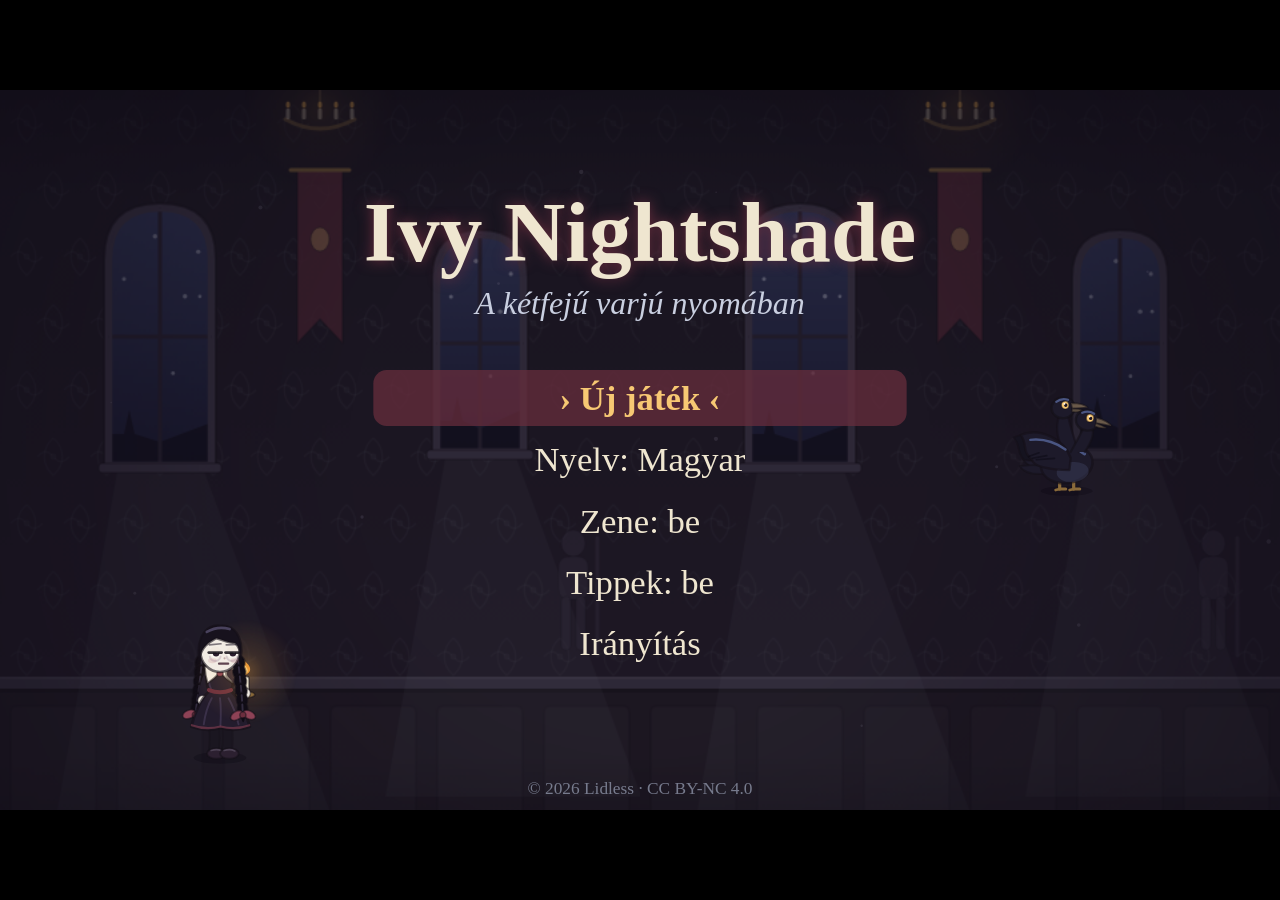
==== ivy-nightshade/index.html @ 4f9aff35 "Ivy mobil: ugrás a joystick fel irányán, lopakodás csak kapcsolóval, ugrógomb nélkül Co-Authored-By:" ====
<!DOCTYPE html>
<html lang="hu"><head><meta charset="utf-8">
<meta name="viewport" content="width=device-width,initial-scale=1,maximum-scale=1,user-scalable=no">
<title>Ivy Nightshade</title>
<meta name="author" content="Lidless">
<!-- © 2026 Lidless. Licensed under CC BY-NC 4.0 (https://creativecommons.org/licenses/by-nc/4.0/) -->
<style>html,body{margin:0;height:100%;background:#000;overflow:hidden}
body{display:flex;align-items:center;justify-content:center}
canvas{display:block;image-rendering:auto;touch-action:none}</style>
</head><body><canvas id="game" width="960" height="540"></canvas>
<script>
// ===== config.js =====
window.G = window.G || {};
window.G.CFG = {
  VIEW_W: 960, VIEW_H: 540, TILE: 36,
  // player
  WALK_SPEED: 170, SNEAK_SPEED: 70, CLIMB_SPEED: 110,
  GRAVITY: 1500, JUMP_V: 560, MAX_FALL: 900,
  // noise
  NOISE_WALK: 0.55, NOISE_SNEAK: 0.07, NOISE_CLIMB: 0.2, CREAK_MULT: 3, LAND_NOISE_DIV: 700,
  // alert
  ALERT_GAIN: 2.4, ALERT_DECAY: 0.45, STIR_AT: 0.4, BEAT_BONUS: 0.35, WALKER_HEAR_RADIUS: 4, WALK_WAKE_RATE: 4, CREAK_WAKE_MULT: 1.6,
  // rhythm
  BPM: 108, BEAT_WINDOW: 0.08, MUSIC_VOL: 0.5, SFX_VOL: 0.7,
  // chandelier / crouch
  CROUCH_H: 32, CHANDELIER_AMP_DEG: 22, CHANDELIER_CLEAR: 36,
  // caught sequence (seconds)
  CAUGHT_FREEZE: 3.5, CAUGHT_FALL: 0.8, SPIDER_DESCEND: 1.4, DRAG_SPEED: 110, DRAG_MAX: 5, GETUP_TIME: 2.4, TRAP_OFF_DELAY: 0.7, GHOST_HEAR_RADIUS: 3.5, WEB_SLOW: 0.45, DARK_STRENGTH: 0.93, SUMMON_IDLE: 20, DEATH_FX_T: 1.1, RUN_BACK_SPEED: 210,
  PAL: {
    plum: '#241f2e', plumDeep: '#17131e', plumLight: '#3a3247', bordeaux: '#6b2e3e', bordeauxLight: '#8e4256',
    moon: '#c9cfe0', moonDim: '#8d93a8', skin: '#f2ece4', ink: '#141018', amber: '#f3a03a', amberLight: '#f7c873',
    stone: '#4a4256', stoneDark: '#352f40', stoneLight: '#5d5469', wood: '#5a3b2e', woodDark: '#3f281f', woodLight: '#7a5240',
    green: '#5e7d4a', greenDark: '#3b5230', poison: '#9bd35a', cream: '#efe6d0', red: '#a3203a'
  }
};

// ===== core.js =====
(function () {
  const G = window.G;
  const CFG = G.CFG;

  // ---------- util ----------
  G.util = {
    clamp: (v, a, b) => (v < a ? a : v > b ? b : v),
    lerp: (a, b, t) => a + (b - a) * t,
    rand: (a, b) => a + Math.random() * (b - a),
    randInt: (a, b) => Math.floor(a + Math.random() * (b - a + 1)),
    choice: (arr) => arr[Math.floor(Math.random() * arr.length)],
    overlap: (a, b) => a.x < b.x + b.w && a.x + a.w > b.x && a.y < b.y + b.h && a.y + a.h > b.y,
    dist: (ax, ay, bx, by) => Math.hypot(ax - bx, ay - by),
    easeOutCubic: (t) => 1 - Math.pow(1 - t, 3),
  };

  // ---------- events ----------
  const handlers = {};
  G.events = {
    on(n, fn) { (handlers[n] = handlers[n] || []).push(fn); },
    off(n, fn) { if (handlers[n]) handlers[n] = handlers[n].filter((f) => f !== fn); },
    emit(n, d) { (handlers[n] || []).slice().forEach((fn) => { try { fn(d); } catch (e) { console.error(e); } }); },
    clear() { for (const k in handlers) delete handlers[k]; },
  };

  // ---------- save ----------
  G.save = {
    get(k, def) { try { const v = localStorage.getItem('ivy_' + k); return v === null ? def : JSON.parse(v); } catch (e) { return def; } },
    set(k, v) { try { localStorage.setItem('ivy_' + k, JSON.stringify(v)); } catch (e) {} },
  };

  // ---------- input ----------
  const KEYMAP = {
    ArrowLeft: ['left'], KeyA: ['left'], ArrowRight: ['right'], KeyD: ['right'],
    ArrowUp: ['up', 'jump'], KeyW: ['up', 'jump'], ArrowDown: ['down'], KeyS: ['down'],
    Space: ['jump', 'confirm'], ShiftLeft: ['sneak'], ShiftRight: ['sneak'],
    KeyE: ['action'], Enter: ['action', 'confirm'], NumpadEnter: ['action', 'confirm'],
    Escape: ['pause', 'back'], KeyP: ['pause'], Backspace: ['back'], KeyM: ['map'], Tab: ['map'],
  };
  const held = {}, prevHeld = {}, keyCount = {};
  let anyPress = false, anyPressFrame = false;
  const virtual = {}; // mobile buttons set virtual[action] = true/false
  function setKey(code, on) {
    const acts = KEYMAP[code]; if (!acts) return false;
    acts.forEach((a) => { keyCount[a] = (keyCount[a] || 0) + (on ? 1 : -1); if (keyCount[a] < 0) keyCount[a] = 0; });
    return true;
  }
  const physical = {};
  window.addEventListener('keydown', (e) => {
    if (e.repeat) { if (KEYMAP[e.code]) e.preventDefault(); return; }
    if (!physical[e.code]) { physical[e.code] = true; if (setKey(e.code, true)) e.preventDefault(); }
    anyPress = true;
    if (G.rhythm && G.rhythm.unlock) G.rhythm.unlock();
  });
  window.addEventListener('keyup', (e) => { if (physical[e.code]) { physical[e.code] = false; setKey(e.code, false); } });
  function resetKeys() { for (const k in physical) physical[k] = false; for (const a in keyCount) keyCount[a] = 0; }
  window.addEventListener('blur', resetKeys);
  document.addEventListener('visibilitychange', () => { if (document.hidden) resetKeys(); });
  window.addEventListener('pagehide', resetKeys);
  ['pointerdown', 'touchstart'].forEach((ev) => window.addEventListener(ev, () => { anyPress = true; if (G.rhythm && G.rhythm.unlock) G.rhythm.unlock(); }, { passive: true }));

  const ACTIONS = ['left', 'right', 'up', 'down', 'jump', 'sneak', 'action', 'pause', 'confirm', 'back', 'map'];
  G.input = {
    virtual,
    down: (a) => !!held[a],
    pressed: (a) => !!held[a] && !prevHeld[a],
    released: (a) => !held[a] && !!prevHeld[a],
    anyPressed: () => anyPressFrame,
    // forget every held key (a lost keyup can never leave Ivy walking on her own); a key still held must be pressed again
    reset() { resetKeys(); for (const a of ACTIONS) { held[a] = false; prevHeld[a] = false; } },
    _tick() { // called once per fixed update, before scene update
      ACTIONS.forEach((a) => { prevHeld[a] = held[a]; held[a] = (keyCount[a] || 0) > 0 || !!virtual[a]; });
      anyPressFrame = anyPress; anyPress = false;
    },
  };

  // ---------- world ----------
  class World {
    constructor(level) {
      this.level = level;
      this.grid = level.grid.map((r) => r.replace(/\./g, ' '));
      this.rows = this.grid.length;
      this.cols = Math.max(...this.grid.map((r) => r.length));
      this.wpx = this.cols * CFG.TILE; this.hpx = this.rows * CFG.TILE;
      this.creak = new Set();
      (level.entities || []).forEach((e) => {
        if (e.type === 'creak') for (let i = 0; i < (e.len || 1); i++) this.creak.add((e.tx + i) + ',' + e.ty);
      });
    }
    tile(tx, ty) {
      if (tx < 0 || ty < 0 || tx >= this.cols || ty >= this.rows) return '#';
      return this.grid[ty][tx] || ' ';
    }
    isSolid(tx, ty) { const c = this.tile(tx, ty); return c === '#' || c === '=' || c === '~' || (this.extraSolid ? !!this.extraSolid(tx, ty) : false); }
    isOneWay(tx, ty) { return this.tile(tx, ty) === '-'; }
    isLadder(tx, ty) { return this.tile(tx, ty) === 'H'; }
    isCreaky(tx, ty) { return this.tile(tx, ty) === '~' || this.creak.has(tx + ',' + ty); }
    toTile(px) { return Math.floor(px / CFG.TILE); }
    entPos(e) { return { x: (e.tx + 0.5) * CFG.TILE, y: (e.ty + 1) * CFG.TILE }; }
  }
  G.World = World;

  // ---------- scenes ----------
  G.scenes = {
    current: null,
    set(s) { if (this.current && typeof this.current.exit === 'function') this.current.exit(); this.current = s; if (s && s.enter) s.enter(); },
  };
  G.camera = { x: 0, y: 0 };
  G.time = 0; G.dt = 1 / 60;

  // ---------- canvas & loop ----------
  G.initCanvas = function () {
    const c = document.getElementById('game');
    G.canvas = c; G.ctx = c.getContext('2d');
    function resize() {
      const dpr = Math.min(window.devicePixelRatio || 1, 2);
      const s = Math.min(window.innerWidth / CFG.VIEW_W, window.innerHeight / CFG.VIEW_H);
      c.style.width = Math.floor(CFG.VIEW_W * s) + 'px';
      c.style.height = Math.floor(CFG.VIEW_H * s) + 'px';
      c.width = Math.floor(CFG.VIEW_W * s * dpr); c.height = Math.floor(CFG.VIEW_H * s * dpr);
      G.scale = (c.width / CFG.VIEW_W);
    }
    window.addEventListener('resize', resize); resize();
  };
  G.startLoop = function () {
    let last = performance.now(), acc = 0;
    function frame(now) {
      acc += Math.min(0.1, (now - last) / 1000); last = now;
      while (acc >= G.dt) {
        G.input._tick();
        G.time += G.dt;
        if (G.scenes.current) G.scenes.current.update(G.dt);
        acc -= G.dt;
      }
      const ctx = G.ctx;
      ctx.setTransform(G.scale, 0, 0, G.scale, 0, 0);
      ctx.fillStyle = '#000'; ctx.fillRect(0, 0, CFG.VIEW_W, CFG.VIEW_H);
      if (G.scenes.current) { ctx.save(); G.scenes.current.draw(ctx); ctx.restore(); }
      requestAnimationFrame(frame);
    }
    requestAnimationFrame(frame);
  };
})();

// ===== i18n.js =====
(function () {
  const G = window.G;
  const LANGS = ['hu', 'en'];

  G.STRINGS = {
    hu: {
      title: 'Ivy Nightshade',
      subtitle: 'A kétfejű varjú nyomában',
      menu_new: 'Új játék',
      menu_continue: 'Folytatás',
      menu_lang: 'Nyelv',
      menu_music: 'Zene',
      menu_hints: 'Tippek',
      tattle_run: 'Nem is! Te Ivy Nightshade vagy! Szólok a nagypapának, és majd jól elkap!',
      janitor_enter: 'Na, hol az a gyerek?',
      twins_greet: 'Te is beszöktél, Ivy Nightshade?',
      twins_throw_1: 'Vízibomba-támadás!',
      twins_hide: 'Jön az őr! Gyorsan, az asztal alá!',
      twins_out: 'Tiszta a levegő!',
      twins_throw_2: 'Ezt védd ki!',
      hint_twins: 'Beszökött ikrek! Vízibombával dobálnak – a loccsanásra jön az őr. Bújj el, vagy kerüld meg őket!',
      tattle_ask: 'Szellem vagy?',
      tattle_doubt: 'Hm… csak képzelődtem.',
      hint_candy_ask: '↓ / E – cukorkát adsz neki, mielőtt felismer!',
      hint_candy_none: 'Nincs cukorkád… gyorsan bújj el!',
      tattle_call: 'Nagypapa! Ivy Nightshade beszökött, gyere gyorsan!',
      tattle_bribed: 'Mmm, cukor! …Kit? Nem láttam senkit.',
      hint_tattle: 'Az őr árulkodó unokája! Ha meglát, szól az őrnek. Egy cukorkával megvesztegetheted (E).',
      map_title: 'Az iskola térképe',
      map_hint: 'M – térkép',
      ivy_locked_green: 'Zárva. A zöld kulcs kellene hozzá. Valahol biztosan megtalálom.',
      ivy_locked_blue: 'Zárva. A kék kulcs kellene hozzá. Valahol biztosan megtalálom.',
      ivy_locked_red: 'Zárva. A piros kulcs kellene hozzá. Valahol biztosan megtalálom.',
      ghost_leave_1: 'Vaklárma, leléptem.',
      ghost_leave_2: 'Ennyi volt? Unalmas. Mentem.',
      ghost_leave_3: 'Na jó, én hazaúszom.',
      menu_controls: 'Irányítás',
      menu_back: 'Vissza',
      on: 'be',
      off: 'ki',
      lang_name: 'Magyar',
      controls_1: '← → / A D: mozgás',
      controls_2: 'Szóköz / ↑ / W: ugrás, ↑ ↓ létrán mászás',
      controls_3: 'Shift (nyomva): lopakodás',
      controls_4: '↓ / E búvóhely előtt: elbújás',
      controls_5: 'Esc / P: szünet',
      controls_6: 'Tipp: lépj a zene ütemére – úgy halkabb vagy.',
      menu_hand: 'Joystick',
      map_hint_t: '▦ – térkép',
      hand_left: 'bal oldalon',
      hand_right: 'jobb oldalon',
      controls_t1: 'Joystick (a képernyő egyik oldalán): húzd oldalra a mozgáshoz',
      controls_t2: 'Joystick fel (vagy ferdén fel): ugrás',
      controls_t3: 'Joystick fel / le létrán: mászás',
      controls_t4: 'Joystick le búvóhely vagy ajtó előtt: elbújás, belépés',
      controls_t5: '🐾 lopakodás be/ki · E cselekvés · ❚❚ szünet · ▦ térkép',
      controls_t6: 'Tipp: lépj a zene ütemére – úgy halkabb vagy.',
      pause_title: 'Szünet',
      pause_resume: 'Folytatás',
      pause_menu: 'Főmenü',
      press_any: 'Nyomj meg egy gombot',
      hint_hide: '↓ / E – elbújás',
      hint_unhide: 'Mozdulj, ha előbújnál',
      hint_sneak: 'Tartsd a Shiftet: lopakodás',
      hint_sneak_t: '🐾 gomb: lopakodás be/ki',
      hint_beat: 'Lépj a zene ütemére – úgy halkabb vagy!',
      hint_creak: 'Nyikorgó padló – ugord át!',
      hint_chandelier: 'Csillár! Húzd le a fejed – lopakodj át alatta (Shift)!',
      hint_chandelier_t: 'Csillár! Húzd le a fejed – lopakodj át alatta (🐾)!',
      hint_sleeper: 'Alvó a közelben – csak lopakodva!',
      hint_exit: 'Lépcső lefelé',
      hint_ghost: 'Szellem! Bújj el, vagy állj meg teljesen mozdulatlanul.',
      lvl_floor1: '1. szint – A hálószobák',
      lvl_floor2: '2. szint – Nagymama üvegháza',
      lvl_floor3: '3. szint – A nagybácsi laboratóriuma',
      lvl_floor4: '4. szint – A nagyterem',
      intro_floor1: 'Anya és apa alszik. Ha felébrednek, újra el kell mondanom, miért vagyok fent.',
      intro_floor2: 'Nagymama üvegházában a növények vacsoráznak. Nem szeretnék a desszert lenni.',
      intro_floor3: 'A nagybácsi laboratóriumából szikrák jönnek. Szerinte ez normális. Nem az.',
      intro_floor4: 'A nagyteremben a komornyik álmában jár, a csillárok pedig lengenek. Egyiküktől sem kérdezek semmit.',
      story_1: 'Szünidő van. A kastélyban mindenki alszik, kivéve engem.',
      story_2: 'A kétfejű varjú nincs a rúdján. A két feje közül egyik sem hajlandó elárulni, hol van.',
      story_3: 'Eszembe jut: a kastély pincéjének mélyén van egy varázstekercs, amely bárhová elvisz, ahová csak akarsz. Le kell jutnom érte. Csendben.',
      story_4: 'Senkit nem szabad felébreszteni. Ez a feladat. És ez a legnehezebb rész.',
      story_5: 'Ilyenkor csak a szellemek és az alvajárók vannak ébren. Szerencsére a szellemek nem látnak, ha mozdulatlan vagyok.',
      ivy_ghost_tip: 'Egy szellem. Ha megállok és meg se moccanok, nem lát.',
      caught_parents: 'Hm?! Ki mászkál ott?',
      caught_grandma: 'Ó, Ivy, drágám! Egy kis kakaó? Vagy megint a pincébe mész?',
      caught_uncle: 'Ha-ha, ez nem az, aminek látszik! … Vagy mégis az. Ne mozdulj!',
      caught_ghost: 'Ahaaa! Látlak ám!',
      caught_butler: 'Reggelit… kérem… tojást… Ó, uram… Mi? Mindegy. Reggeli.',
      caught_trap_chandelier: 'Csillár! Aaah! … Nagyon okos csillár.',
      caught_trap_spark: 'Szikra! Csisziseg a hajam. Ez nem volt benne a tervben.',
      caught_trap_plant: 'A növény megharapott. Csak a kabátomat. Egyelőre.',
      caught_trap_flask: 'A lombik zöld füstöt bocsátott ki. Szép. Mérgező. Szép.',
      ivy_caught_1: 'Ez legalább érdekes volt.',
      ivy_caught_2: 'Kiváló. Kezdhetem újra.',
      ivy_caught_3: 'Senki sem látott. Majdnem.',
      ivy_caught_4: 'Nem félek. Csak nem örülök.',
      ivy_caught_5: 'A kötelességem a csend. Ezt most elrontottam.',
      ivy_caught_6: 'Visszamegyek. Nem mosolygok.',
      ivy_caught_7: 'A varjú nem fog megvárni.',
      ivy_caught_8: 'Legközelebb óvatosabb leszek. Legalábbis a fejemben.',
      hint_torch: 'E / ↓ – fáklya meggyújtása',
      hint_candle: 'E / ↓ – gyertya meggyújtása',
      hint_web: 'Pókháló! Lopakodva átmehetsz rajta – ha rohansz, tönkremegy és zajt csap.',
      hint_skeleton: 'Táncoló csontvázak! Várd ki a lépést, vagy ugord át őket.',
      lvl_crypt1: '5. szint – A kazamata',
      lvl_crypt2: '6. szint – A tekercs kamrája',
      intro_crypt1: 'A kazamatában a csontvázak keringőznek, a rácsos kapuk pedig maguktól le-fel járnak. Otthonos.',
      intro_crypt2: 'Itt van a tekercs kamrája. Az ajtót négy gyertya őrzi, és egyik sem akar elárulni semmit. Hasonlítanak a varjúmra.',
      caught_skeleton: 'Megzavartad a keringőt! Tudod, mennyit gyakoroltunk?! Négyszáz év!',
      caught_trap_rock: 'Egy rácsos kapu. Rám zárult. Pontosan rám.',
      hint_gate: 'Rácsos kapu! Ha zörög a lánc, mindjárt leereszkedik – várd ki, míg újra felhúzódik.',
      ivy_wrong_candles: 'Rossz gyertyák. A füst felébresztett egy szellemet.',
      door_open: 'Az ajtó kinyílt!',
      scroll_read: 'A varázstekercs. Vigyél oda, ahol a varjúm van.',
      m2_end_1: 'A tekercs magával ránt… valahová, ahol a varjúm van.',
      m2_end_2: 'Folytatás hamarosan: a bentlakásos iskola',
      run_back: 'Vissza a búvóhelyre…',
      checkpoint: 'Búvóhely megjegyezve',
      level_done: 'Szint teljesítve',
      m1_end_1: 'A kazamata ajtaja előtt állok. Valahol lent vár a tekercs.',
      m1_end_2: 'Folytatás hamarosan…',
      m1_end_3: 'Nyomj meg egy gombot a főmenühöz.',
      lvl_school: '7. szint – A bentlakásos iskola',
      intro_school: 'A bentlakásos iskola. Itt tanult az összes unokatestvérem, és mind elfelejtette. A varjúm bárhol lehet az épületben… remélem, a közelben megtalálom, és nem kell az egészet bejárnom.',
      room_aula: 'Aula',
      room_chemistry: 'Kémiaterem',
      room_music: 'Zeneterem',
      room_biology: 'Biológiaterem',
      room_dining: 'Ebédlő',
      room_library: 'Könyvtár',
      room_cellar: 'Pince',
      room_tower: 'Harangtorony',
      hint_door: '↓ / E – belépés',
      hint_locked_red: 'Zárva – a piros kulcs kell hozzá. Keresd meg valahol az iskolában!',
      hint_locked_blue: 'Zárva – a kék kulcs kell hozzá. Keresd meg valahol az iskolában!',
      hint_locked_green: 'Zárva – a zöld kulcs kell hozzá. Keresd meg valahol az iskolában!',
      hint_candy_give: 'E – cukorka odaadása',
      hint_janitor: 'Iskolaőr! Ő mozdulatlanul is lát – bújj el!',
      caught_janitor: 'Megvagy! Iskolai szünet van, kisasszony, mit keresel itt éjjel? Felhívom a szüleidet, hogy jöjjenek érted!',
      ivy_home_wake: 'Itthon ébredtem, az ágyam mellett. Még szerencse, hogy a tekercs még megvan.',
      ivy_back_school: 'Újra itt. A térképre emlékszem. De a varjú azóta máshova is repülhetett, a bejárt helyeket is újra meg kell néznem.',
      ending_line: 'Ez kész… és most hogy jutunk haza?',
      end_final_1: 'Megvan a varjú. És a családja.',
      end_final_2: 'Vége… egyelőre.'
    },
    en: {
      title: 'Ivy Nightshade',
      subtitle: 'The Two-Headed Crow',
      menu_new: 'New game',
      menu_continue: 'Continue',
      menu_lang: 'Language',
      menu_music: 'Music',
      menu_hints: 'Hints',
      tattle_run: 'No you\'re not! You\'re Ivy Nightshade! I\'m telling Grandpa, he\'ll catch you good!',
      janitor_enter: 'Right. Where\'s that child?',
      twins_greet: 'You sneaked in too, Ivy Nightshade?',
      twins_throw_1: 'Water bomb attack!',
      twins_hide: 'The janitor! Quick, under the table!',
      twins_out: 'Coast is clear!',
      twins_throw_2: 'Dodge this!',
      hint_twins: 'Twins who sneaked in! They throw water bombs – the splash brings the janitor. Hide or get round them!',
      tattle_ask: 'Are you a ghost?',
      tattle_doubt: 'Hm… must have imagined it.',
      hint_candy_ask: '↓ / E – give her a sweet before she recognises you!',
      hint_candy_none: 'No sweets… hide, quick!',
      tattle_call: 'Grandpa! Ivy Nightshade sneaked in, come quick!',
      tattle_bribed: 'Mmm, candy! …Who? I didn\'t see anybody.',
      hint_tattle: 'The janitor\'s tattletale grandson! If he sees you, he tells the janitor. Bribe him with a sweet (E).',
      map_title: 'Map of the school',
      map_hint: 'M – map',
      ivy_locked_green: 'Locked. It needs the green key. It must be somewhere around here.',
      ivy_locked_blue: 'Locked. It needs the blue key. It must be somewhere around here.',
      ivy_locked_red: 'Locked. It needs the red key. It must be somewhere around here.',
      ghost_leave_1: 'False alarm, I\'m off.',
      ghost_leave_2: 'That\'s it? Boring. Bye.',
      ghost_leave_3: 'Right, I\'m floating home.',
      menu_controls: 'Controls',
      menu_back: 'Back',
      on: 'on',
      off: 'off',
      lang_name: 'English',
      controls_1: '← → / A D: move',
      controls_2: 'Space / ↑ / W: jump, ↑ ↓ on ladders: climb',
      controls_3: 'Shift (hold): sneak',
      controls_4: '↓ / E before a hiding spot: hide',
      controls_5: 'Esc / P: pause',
      controls_6: 'Tip: step to the beat of the music. You will be quieter.',
      menu_hand: 'Joystick',
      map_hint_t: '▦ – map',
      hand_left: 'on the left',
      hand_right: 'on the right',
      controls_t1: 'Joystick (one side of the screen): drag sideways to move',
      controls_t2: 'Joystick up (or diagonally up): jump',
      controls_t3: 'Joystick up / down on ladders: climb',
      controls_t4: 'Joystick down at a hiding spot or door: hide, go through',
      controls_t5: '🐾 sneak on/off · E action · ❚❚ pause · ▦ map',
      controls_t6: 'Tip: step to the beat of the music. You will be quieter.',
      pause_title: 'Paused',
      pause_resume: 'Resume',
      pause_menu: 'Main menu',
      press_any: 'Press any key',
      hint_hide: '↓ / E – hide',
      hint_unhide: 'Move if you want to come out',
      hint_sneak: 'Hold Shift: sneak',
      hint_sneak_t: '🐾 button: sneak on/off',
      hint_beat: 'Step to the beat. That is quieter!',
      hint_creak: 'Creaky boards – jump over them!',
      hint_chandelier: 'Chandelier! Duck your head – sneak under it (Shift)!',
      hint_chandelier_t: 'Chandelier! Duck your head – sneak under it (🐾)!',
      hint_sleeper: 'Someone is asleep – sneak only!',
      hint_exit: 'Stairs down',
      hint_ghost: 'A ghost! Hide, or stand perfectly still.',
      lvl_floor1: 'Floor 1 – The bedrooms',
      lvl_floor2: 'Floor 2 – Grandma\'s glasshouse',
      lvl_floor3: 'Floor 3 – Uncle\'s laboratory',
      lvl_floor4: 'Floor 4 – The great hall',
      intro_floor1: 'Mum and Dad are asleep. If they wake up, I will have to explain again why I am up.',
      intro_floor2: 'The plants in Grandma\'s glasshouse are having dinner. I would rather not be dessert.',
      intro_floor3: 'Sparks are coming out of Uncle\'s laboratory. He says this is normal. It is not.',
      intro_floor4: 'In the great hall the butler is sleepwalking and the chandeliers are swinging. I am not asking either of them anything.',
      story_1: 'It is the holidays. Everyone in the castle is asleep, except me.',
      story_2: 'The two-headed crow is not on its perch. Neither of its heads will say where it went.',
      story_3: 'Then I remember: deep in the castle dungeon there is a magic scroll that takes you anywhere you like. I have to go down and get it. Quietly.',
      story_4: 'Nobody may wake up. That is the task. It is also the hardest part.',
      story_5: 'At this hour only the ghosts and the sleepwalkers are awake. Luckily, ghosts cannot see me if I stay perfectly still.',
      ivy_ghost_tip: 'A ghost. If I stop and do not move a muscle, it cannot see me.',
      caught_parents: 'Hm?! Who is wandering about?',
      caught_grandma: 'Oh, Ivy, darling! Some cocoa? Or are you off to the cellar again?',
      caught_uncle: 'Ha-ha, it is not what it looks like! … Or it is. Do not move!',
      caught_ghost: 'Ahaaa! I see youuu!',
      caught_butler: 'Breakfast… please… eggs… Oh, my lord… Hm? Never mind. Breakfast.',
      caught_trap_chandelier: 'Chandelier! Aaah! … Very clever chandelier.',
      caught_trap_spark: 'Sparks! My hair is crackling. That was not in the plan.',
      caught_trap_plant: 'The plant bit me. Only my coat. For now.',
      caught_trap_flask: 'The flask puffed green smoke. Lovely. Toxic. Lovely.',
      ivy_caught_1: 'Well, that was interesting.',
      ivy_caught_2: 'Excellent. I can start again.',
      ivy_caught_3: 'Nobody saw. Almost.',
      ivy_caught_4: 'I am not scared. I am just not pleased.',
      ivy_caught_5: 'My duty is silence. I have just broken it.',
      ivy_caught_6: 'Going back. Not smiling.',
      ivy_caught_7: 'The crow will not wait for me.',
      ivy_caught_8: 'Next time I will be more careful. At least in my head.',
      hint_torch: 'E / ↓ – light the torch',
      hint_candle: 'E / ↓ – light the candle',
      hint_web: 'Cobweb! Sneak through it – run, and it tears and makes a noise.',
      hint_skeleton: 'Dancing skeletons! Wait for a gap in the waltz, or jump over them.',
      lvl_crypt1: 'Level 5 – The Crypt',
      lvl_crypt2: 'Level 6 – The Scroll Chamber',
      intro_crypt1: 'In the crypt the skeletons waltz and the portcullises go up and down on their own. Homely.',
      intro_crypt2: 'The scroll chamber. Four candles guard the door, and none of them will tell me anything. They remind me of my crow.',
      caught_skeleton: 'You interrupted our waltz! Do you know how long we practised? Four hundred years!',
      caught_trap_rock: 'A portcullis. It closed on me. Precisely on me.',
      hint_gate: 'Portcullis! When the chains rattle it is about to drop – wait until it rises again.',
      ivy_wrong_candles: 'Wrong candles. And the smoke has woken a ghost.',
      door_open: 'The door has opened!',
      scroll_read: 'The magic scroll. Take me to where my crow is.',
      m2_end_1: 'The scroll pulls me in… to somewhere my crow is.',
      m2_end_2: 'To be continued: the boarding school',
      run_back: 'Back to the hiding spot…',
      checkpoint: 'Hiding spot remembered',
      level_done: 'Floor complete',
      m1_end_1: 'I stand before the dungeon door. Somewhere below, the scroll waits.',
      m1_end_2: 'To be continued…',
      m1_end_3: 'Press a key to return to the menu.',
      lvl_school: 'Level 7 – The Boarding School',
      intro_school: 'The boarding school. All my cousins studied here, and every one of them has forgotten it. My crow could be anywhere in the building… I hope I find it nearby and don\'t have to search the whole place.',
      room_aula: 'The Aula',
      room_chemistry: 'Chemistry Room',
      room_music: 'Music Room',
      room_biology: 'Biology Room',
      room_dining: 'Dining Hall',
      room_library: 'Library',
      room_cellar: 'Cellar',
      room_tower: 'Bell Tower',
      hint_door: '↓ / E – enter',
      hint_locked_red: 'Locked – it needs the red key. Search the school for it!',
      hint_locked_blue: 'Locked – it needs the blue key. Search the school for it!',
      hint_locked_green: 'Locked – it needs the green key. Search the school for it!',
      hint_candy_give: 'E – give candy',
      hint_janitor: 'Janitor! He sees you even if you stand still – hide!',
      caught_janitor: 'Got you! It\'s the school holidays, young lady, what are you doing here at night? I\'m calling your parents to come and fetch you!',
      ivy_home_wake: 'Woke up at home, next to my bed. Lucky the scroll is still here.',
      ivy_back_school: 'Back again. I remember the map. But the crow may have flown somewhere else since, so I must check the places I have already seen.',
      ending_line: 'Well, that\'s done… now how do we get home?',
      end_final_1: 'I found the crow. And his family.',
      end_final_2: 'The end… for now.'
    }
  };

  let lang = G.save.get('lang', 'hu');
  if (LANGS.indexOf(lang) < 0) lang = 'hu';

  G.i18n = {
    lang: lang,
    setLang(l) {
      if (LANGS.indexOf(l) < 0) return;
      G.i18n.lang = l;
      G.save.set('lang', l);
    }
  };

  // G.t(key, vars): current language, then the other language, then the key itself.
  // '{name}' placeholders are replaced from vars.
  G.t = function (key, vars) {
    const cur = G.STRINGS[G.i18n.lang] || {};
    let s = (G.touchMode && cur[key + '_t'] !== undefined) ? cur[key + '_t'] : cur[key]; // touch-screen wording when there is one
    if (s === undefined) {
      const other = G.STRINGS[G.i18n.lang === 'hu' ? 'en' : 'hu'] || {};
      s = other[key];
    }
    if (s === undefined) return key;
    if (!vars) return s;
    return s.replace(/\{(\w+)\}/g, (m, k) => (vars[k] !== undefined ? String(vars[k]) : m));
  };
})();

// ===== rhythm.js =====
(function () {
  const G = window.G;
  const CFG = G.CFG;

  const BPM = CFG.BPM || 108;
  const SPB = 60 / BPM;            // seconds per beat
  const LOOKAHEAD = 0.1;           // schedule this far ahead (s)
  const TICK_MS = 25;

  // ---------- state ----------
  let ctx = null;
  let master = null, comp = null, musicGain = null, songBus = null, sfxBus = null, echoIn = null, noiseBuf = null;
  let audioSync = false;           // clock currently driven by AudioContext
  let aOff = 0;                    // ctx.currentTime - clockSeconds
  const pT0 = { v: performance.now() }; // perf clock origin (ms): clockSeconds = (now - v)/1000
  let musicEnabled = !!G.save.get('music', true);
  let wantedSong = null;           // requested song name (or null)
  let playingSong = null;          // song actually being scheduled
  let timer = null;
  let nextN = 0;                   // next absolute beat index to schedule
  const debug = { notes: 0, beats: 0, sfx: 0, sfxErrors: 0, sfxNoop: 0 };

  const mtof = (m) => 440 * Math.pow(2, (m - 69) / 12);

  // ---------- clock ----------
  function perfClock() { return (performance.now() - pT0.v) / 1000; }
  function syncClock() {
    if (!ctx) return;
    const running = ctx.state === 'running';
    if (running && !audioSync) {
      aOff = ctx.currentTime - perfClock();   // seamless: clock value unchanged at switch
      audioSync = true;
    } else if (!running && audioSync) {
      const last = ctx.currentTime - aOff;    // freeze-continuity: perf clock continues from here
      pT0.v = performance.now() - last * 1000;
      audioSync = false;
    }
  }
  function clockSec() {
    syncClock();
    return audioSync ? ctx.currentTime - aOff : perfClock();
  }
  function beat() { return clockSec() / SPB; }

  // ---------- audio graph ----------
  function buildGraph() {
    const AC = window.AudioContext || window.webkitAudioContext;
    if (!AC) return false;
    ctx = new AC();
    master = ctx.createGain(); master.gain.value = 0.85;
    comp = ctx.createDynamicsCompressor();
    comp.threshold.value = -16; comp.knee.value = 14; comp.ratio.value = 8;
    comp.attack.value = 0.004; comp.release.value = 0.2;
    const limiter = ctx.createDynamicsCompressor();
    limiter.threshold.value = -4; limiter.knee.value = 0; limiter.ratio.value = 20;
    limiter.attack.value = 0.001; limiter.release.value = 0.08;
    master.connect(comp); comp.connect(limiter); limiter.connect(ctx.destination);

    musicGain = ctx.createGain(); musicGain.gain.value = musicEnabled ? CFG.MUSIC_VOL : 0;
    songBus = ctx.createGain(); songBus.gain.value = 1;
    songBus.connect(musicGain); musicGain.connect(master);

    sfxBus = ctx.createGain(); sfxBus.gain.value = CFG.SFX_VOL;
    sfxBus.connect(master);

    // soft echo for the music-box melody
    echoIn = ctx.createGain(); echoIn.gain.value = 1;
    const delay = ctx.createDelay(1.5); delay.delayTime.value = SPB * 1.5;
    const fb = ctx.createGain(); fb.gain.value = 0.32;
    const lp = ctx.createBiquadFilter(); lp.type = 'lowpass'; lp.frequency.value = 2600;
    const wet = ctx.createGain(); wet.gain.value = 0.5;
    echoIn.connect(delay); delay.connect(lp); lp.connect(fb); fb.connect(delay); lp.connect(wet); wet.connect(songBus);

    // shared noise buffer
    const len = ctx.sampleRate * 2;
    noiseBuf = ctx.createBuffer(1, len, ctx.sampleRate);
    const d = noiseBuf.getChannelData(0);
    for (let i = 0; i < len; i++) d[i] = Math.random() * 2 - 1;

    ctx.onstatechange = syncClock;
    return true;
  }

  // ---------- voice helpers ----------
  // tone: {type,f,f2,t,dur,vol,a,lp,q,wob:{rate,cents},dest}
  function tone(o) {
    const os = ctx.createOscillator();
    os.type = o.type || 'sine';
    os.frequency.setValueAtTime(o.f, o.t);
    if (o.f2) os.frequency.exponentialRampToValueAtTime(o.f2, o.t + o.dur);
    const g = ctx.createGain();
    const a = Math.min(o.a || 0.005, o.dur * 0.8);
    g.gain.setValueAtTime(0.0001, o.t);
    g.gain.linearRampToValueAtTime(o.vol, o.t + a);
    g.gain.exponentialRampToValueAtTime(0.0001, o.t + o.dur);
    let n = os;
    if (o.lp) {
      const f = ctx.createBiquadFilter(); f.type = 'lowpass'; f.frequency.value = o.lp; f.Q.value = o.q || 0.7;
      os.connect(f); n = f;
    }
    n.connect(g); g.connect(o.dest || sfxBus);
    if (o.wob) {
      const l = ctx.createOscillator(); l.frequency.value = o.wob.rate;
      const lg = ctx.createGain(); lg.gain.value = o.wob.cents;
      l.connect(lg); lg.connect(os.detune); l.start(o.t); l.stop(o.t + o.dur + 0.05);
    }
    os.start(o.t); os.stop(o.t + o.dur + 0.05);
    return os;
  }
  // noise: {t,dur,vol,a,type,f,f2,q,dest}
  function noise(o) {
    const src = ctx.createBufferSource(); src.buffer = noiseBuf; src.loop = true;
    const f = ctx.createBiquadFilter(); f.type = o.type || 'bandpass'; f.Q.value = o.q || 1;
    f.frequency.setValueAtTime(o.f, o.t);
    if (o.f2) f.frequency.exponentialRampToValueAtTime(o.f2, o.t + o.dur);
    const g = ctx.createGain();
    const a = Math.min(o.a || 0.005, o.dur * 0.8);
    g.gain.setValueAtTime(0.0001, o.t);
    g.gain.linearRampToValueAtTime(o.vol, o.t + a);
    g.gain.exponentialRampToValueAtTime(0.0001, o.t + o.dur);
    src.connect(f); f.connect(g); g.connect(o.dest || sfxBus);
    src.start(o.t, Math.random() * 1.5); src.stop(o.t + o.dur + 0.05);
  }

  // ---------- SFX ----------
  const SFX = {
    step(t, v) {
      noise({ t, dur: 0.06, vol: 0.22 * v, type: 'lowpass', f: 700, f2: 300, q: 0.5 });
      tone({ t, dur: 0.07, vol: 0.18 * v, f: 130, f2: 70 });
    },
    creak(t, v) {
      noise({ t, dur: 0.55, vol: 0.14 * v, a: 0.12, type: 'bandpass', f: 320, f2: 760, q: 9 });
      tone({ t, dur: 0.55, vol: 0.07 * v, a: 0.1, f: 170, f2: 250, wob: { rate: 24, cents: 60 } });
      tone({ t: t + 0.3, dur: 0.25, vol: 0.05 * v, a: 0.05, f: 300, f2: 210, type: 'triangle' });
    },
    land(t, v) {
      tone({ t, dur: 0.2, vol: 0.5 * v, f: 115, f2: 42 });
      noise({ t, dur: 0.09, vol: 0.3 * v, type: 'lowpass', f: 400, f2: 150, q: 0.5 });
    },
    jump(t, v) {
      noise({ t, dur: 0.2, vol: 0.14 * v, a: 0.07, type: 'bandpass', f: 400, f2: 1500, q: 0.9 });
      tone({ t, dur: 0.12, vol: 0.08 * v, f: 280, f2: 430, type: 'triangle' });
    },
    snore(t, v) {
      // inhale (rising) + exhale (falling), very soft
      noise({ t, dur: 0.6, vol: 0.2 * v, a: 0.35, type: 'lowpass', f: 180, f2: 420, q: 0.8 });
      noise({ t: t + 0.65, dur: 0.8, vol: 0.24 * v, a: 0.2, type: 'lowpass', f: 380, f2: 140, q: 0.8 });
      tone({ t: t + 0.65, dur: 0.7, vol: 0.05 * v, a: 0.15, f: 62, f2: 52, type: 'sawtooth', lp: 160, wob: { rate: 28, cents: 80 } });
    },
    stir(t, v) {
      // grumbly "hmm"
      tone({ t, dur: 0.55, vol: 0.22 * v, a: 0.08, f: 112, f2: 92, type: 'sawtooth', lp: 420, q: 2, wob: { rate: 6, cents: 25 } });
      tone({ t, dur: 0.55, vol: 0.1 * v, a: 0.08, f: 224, f2: 184, type: 'triangle', lp: 700 });
    },
    wake(t, v) {
      // surprised "huh?!"
      tone({ t, dur: 0.14, vol: 0.2 * v, a: 0.02, f: 200, f2: 250, type: 'sawtooth', lp: 900, q: 2 });
      tone({ t: t + 0.16, dur: 0.34, vol: 0.22 * v, a: 0.03, f: 230, f2: 460, type: 'sawtooth', lp: 1100, q: 3 });
      noise({ t, dur: 0.12, vol: 0.05 * v, type: 'bandpass', f: 1500, q: 1 });
    },
    door(t, v) {
      noise({ t, dur: 0.85, vol: 0.15 * v, a: 0.2, type: 'bandpass', f: 220, f2: 900, q: 10 });
      tone({ t, dur: 0.85, vol: 0.07 * v, a: 0.2, f: 90, f2: 150, type: 'sawtooth', lp: 600, wob: { rate: 18, cents: 70 } });
      tone({ t: t + 0.7, dur: 0.1, vol: 0.18 * v, f: 140, f2: 80 });
    },
    slippers(t, v) {
      noise({ t, dur: 0.13, vol: 0.13 * v, a: 0.03, type: 'bandpass', f: 1800, f2: 1000, q: 0.8 });
      noise({ t: t + 0.24, dur: 0.13, vol: 0.11 * v, a: 0.03, type: 'bandpass', f: 1700, f2: 900, q: 0.8 });
    },
    hide(t, v) {
      tone({ t, dur: 0.12, vol: 0.3 * v, f: 170, f2: 80, type: 'triangle' });
      noise({ t, dur: 0.05, vol: 0.25 * v, type: 'bandpass', f: 900, q: 1.5 });
      tone({ t: t + 0.09, dur: 0.07, vol: 0.12 * v, f: 130, f2: 90, type: 'triangle' });
    },
    checkpoint(t, v) {
      [880, 1318.5, 1760].forEach((f, i) => {
        tone({ t: t + i * 0.09, dur: 1.0, vol: 0.14 * v, a: 0.004, f });
        tone({ t: t + i * 0.09, dur: 0.5, vol: 0.05 * v, a: 0.004, f: f * 2.01 });
      });
    },
    caught(t, v) {
      // comic "wah wah wah womp"
      [[311, 0], [294, 0.22], [277, 0.44]].forEach(([f, d]) => {
        tone({ t: t + d, dur: 0.2, vol: 0.2 * v, a: 0.02, f, f2: f * 0.97, type: 'triangle', lp: 1200, wob: { rate: 7, cents: 30 } });
      });
      tone({ t: t + 0.68, dur: 0.85, vol: 0.28 * v, a: 0.03, f: 247, f2: 92, type: 'sawtooth', lp: 900, wob: { rate: 6, cents: 40 } });
      // cymbal-ish tickle
      noise({ t: t + 0.7, dur: 0.7, vol: 0.06 * v, a: 0.01, type: 'highpass', f: 6500, q: 0.7 });
    },
    spark(t, v) {
      const os = tone({ t, dur: 0.28, vol: 0.12 * v, a: 0.005, f: 1800, type: 'square', lp: 5000 });
      for (let i = 1; i < 14; i++) os.frequency.setValueAtTime(900 + Math.random() * 2600, t + i * 0.02);
      noise({ t, dur: 0.22, vol: 0.14 * v, type: 'highpass', f: 3000, q: 0.7 });
    },
    chandelier(t, v) {
      noise({ t, dur: 0.6, vol: 0.14 * v, a: 0.2, type: 'bandpass', f: 3200, f2: 1400, q: 1.5 });
      tone({ t, dur: 0.7, vol: 0.03 * v, a: 0.15, f: 1500, wob: { rate: 9, cents: 25 } });
      tone({ t, dur: 0.7, vol: 0.025 * v, a: 0.15, f: 2310, wob: { rate: 11, cents: 25 } });
    },
    plant(t, v) {
      [0, 0.11].forEach((d, i) => {
        tone({ t: t + d, dur: 0.1, vol: 0.28 * v, f: 210 - i * 20, f2: 80, type: 'square', lp: 700 });
        noise({ t: t + d, dur: 0.07, vol: 0.14 * v, type: 'lowpass', f: 900, f2: 300 });
      });
    },
    flask(t, v) {
      [[0, 320, 900], [0.09, 260, 780], [0.17, 400, 1100]].forEach(([d, f, f2]) => {
        tone({ t: t + d, dur: 0.08, vol: 0.2 * v, a: 0.004, f, f2 });
      });
      noise({ t: t + 0.1, dur: 0.35, vol: 0.09 * v, a: 0.05, type: 'bandpass', f: 2200, f2: 1200, q: 0.8 });
    },
    crow(t, v) {
      // two heads, two caws
      [[0, 560], [0.27, 650]].forEach(([d, f]) => {
        tone({ t: t + d, dur: 0.22, vol: 0.2 * v, a: 0.02, f, f2: f * 0.7, type: 'sawtooth', lp: 2200, q: 2, wob: { rate: 42, cents: 90 } });
        noise({ t: t + d, dur: 0.2, vol: 0.05 * v, a: 0.02, type: 'bandpass', f: 1400, q: 2 });
      });
    },
    ui_move(t, v) { tone({ t, dur: 0.045, vol: 0.14 * v, f: 1250, type: 'triangle' }); },
    ui_ok(t, v) {
      tone({ t, dur: 0.18, vol: 0.18 * v, f: 660, type: 'triangle' });
      tone({ t: t + 0.07, dur: 0.3, vol: 0.18 * v, f: 990, type: 'triangle' });
      tone({ t: t + 0.07, dur: 0.15, vol: 0.05 * v, f: 1980 });
    },
    win(t, v) {
      [587.3, 740, 880, 1174.7, 880, 1174.7].forEach((f, i) => {
        const last = i === 5;
        tone({ t: t + i * 0.11, dur: last ? 0.9 : 0.35, vol: 0.17 * v, a: 0.004, f, type: 'triangle' });
        tone({ t: t + i * 0.11, dur: last ? 0.5 : 0.2, vol: 0.05 * v, a: 0.004, f: f * 2 });
      });
    },
    whoosh(t, v) {
      noise({ t, dur: 0.38, vol: 0.22 * v, a: 0.14, type: 'bandpass', f: 300, f2: 2600, q: 0.8 });
    },
  };

  G.sfx = {
    names: Object.keys(SFX),
    play(name, opts) {
      const fn = SFX[name];
      if (!fn) return;
      if (!ctx || ctx.state !== 'running') { debug.sfxNoop++; return; }
      try {
        const v = (opts && typeof opts.vol === 'number') ? opts.vol : 1;
        fn(ctx.currentTime + 0.005, v);
        debug.sfx++;
      } catch (e) { debug.sfxErrors++; console.error('sfx ' + name, e); }
    },
  };

  // ---------- music ----------
  // D minor waltz, 16-bar progression. Chords: root (bass midi), pluck voicing (midi).
  const CH = {
    Dm: { r: 38, v: [62, 65, 69] },
    Gm: { r: 43, v: [62, 67, 70] },
    Bb: { r: 46, v: [62, 65, 70] },
    F:  { r: 41, v: [60, 65, 69] },
    A:  { r: 45, v: [61, 64, 69] },
  };
  const PROG = ['Dm', 'Dm', 'Gm', 'Dm', 'Bb', 'F', 'A', 'Dm', 'Dm', 'Gm', 'Bb', 'F', 'Gm', 'Dm', 'A', 'A'];
  // melody per bar: [beatOffset, midi, durBeats]
  const MEL = [
    [[1, 77, 1], [2, 81, 1]],
    [[0, 82, 1.5], [2, 81, 1]],
    [[0, 79, 1], [1, 77, 1], [2, 74, 1]],
    [[0, 77, 2.5]],
    [[1, 82, 1], [2, 79, 1]],
    [[0, 81, 1], [1, 77, 1], [2, 72, 1]],
    [[0, 76, 1], [1, 73, 1], [2, 69, 1]],
    [[0, 74, 3]],
    [[0, 81, 1], [1, 84, 1], [2, 82, 1]],
    [[0, 82, 1.5], [2, 79, 1]],
    [[0, 86, 1], [1, 82, 1], [2, 79, 1]],
    [[0, 84, 1], [1, 81, 1], [2, 77, 1]],
    [[1, 79, 0.5], [1.5, 81, 0.5], [2, 82, 1]],
    [[0, 81, 1.5], [2, 77, 1]],
    [[0, 85, 1], [1, 81, 1], [2, 76, 1]],
    [[1, 76, 1], [2, 73, 1]],
  ];

  function cello(t, midi, beats, vol, slow) {
    const dur = beats * SPB;
    const att = slow ? 0.28 : 0.11;
    const f = mtof(midi);
    const lp = ctx.createBiquadFilter(); lp.type = 'lowpass'; lp.Q.value = 1.2;
    lp.frequency.setValueAtTime(260, t);
    lp.frequency.linearRampToValueAtTime(slow ? 620 : 900, t + att + 0.15);
    lp.frequency.linearRampToValueAtTime(420, t + dur);
    const g = ctx.createGain();
    g.gain.setValueAtTime(0.0001, t);
    g.gain.linearRampToValueAtTime(vol, t + att);
    g.gain.setValueAtTime(vol * 0.85, t + dur * 0.7);
    g.gain.linearRampToValueAtTime(0.0001, t + dur);
    const o1 = ctx.createOscillator(); o1.type = 'sawtooth'; o1.frequency.value = f; o1.detune.value = -4;
    const o2 = ctx.createOscillator(); o2.type = 'triangle'; o2.frequency.value = f; o2.detune.value = 5;
    const m1 = ctx.createGain(); m1.gain.value = 0.55; const m2 = ctx.createGain(); m2.gain.value = 0.9;
    o1.connect(m1); o2.connect(m2); m1.connect(lp); m2.connect(lp); lp.connect(g); g.connect(songBus);
    // gentle vibrato that blooms
    const l = ctx.createOscillator(); l.frequency.value = 5.2;
    const lg = ctx.createGain(); lg.gain.setValueAtTime(0, t); lg.gain.linearRampToValueAtTime(9, t + dur * 0.6);
    l.connect(lg); lg.connect(o1.detune); lg.connect(o2.detune);
    [o1, o2, l].forEach((o) => { o.start(t); o.stop(t + dur + 0.05); });
    debug.notes++;
  }
  function pluck(t, midi, vol, len) {
    const f = mtof(midi), d = len || 0.28;
    tone({ t, dur: d, vol, a: 0.003, f, type: 'triangle', lp: 2400, dest: songBus });
    tone({ t, dur: d * 0.5, vol: vol * 0.35, a: 0.002, f: f * 2, type: 'sine', dest: songBus });
    debug.notes++;
  }
  function bell(t, midi, beats, vol) {
    const f = mtof(midi), d = Math.max(0.5, beats * SPB * 0.9 + 0.5);
    const send = ctx.createGain(); send.gain.value = 0.55; send.connect(echoIn);
    const parts = [[1, 1], [2.0, 0.28], [4.2, 0.1]];
    parts.forEach(([mul, a]) => {
      const dd = d / (mul > 1 ? mul * 0.6 : 1);
      const o = ctx.createOscillator(); o.type = 'sine'; o.frequency.value = f * mul;
      const g = ctx.createGain();
      g.gain.setValueAtTime(0.0001, t); g.gain.linearRampToValueAtTime(vol * a, t + 0.004);
      g.gain.exponentialRampToValueAtTime(0.0001, t + dd);
      o.connect(g); g.connect(songBus); g.connect(send);
      o.start(t); o.stop(t + dd + 0.05);
    });
    debug.notes++;
  }

  // Schedule everything that falls on absolute beat n, at audio time t.
  function scheduleBeat(n, t) {
    const song = playingSong;
    const bb = n % 3;
    const bar = Math.floor(n / 3);
    const bi = ((bar % 16) + 16) % 16;
    const ch = CH[PROG[bi]];
    debug.beats++;
    if (song === 'castle') {
      if (bb === 0) {
        cello(t - 0.03, ch.r, 2.7, 0.2, false);
        // melody notes for this bar are scheduled from beat 1 (exact offsets)
        MEL[bi].forEach(([off, m, d]) => bell(t + off * SPB, m, d, 0.075));
      }
      if (bb === 1 || bb === 2) {
        const roll = bi % 4 === 3 && bb === 2;        // little rolled chord at phrase ends
        const vol = bb === 1 ? 0.085 : 0.065;
        ch.v.forEach((m, i) => pluck(t + (roll ? i * 0.045 : 0), m, vol));
        if (bi % 8 === 7 && bb === 2) pluck(t + SPB * 0.5, ch.v[2] + 12, 0.04, 0.2); // tiny tail flourish
      }
    } else if (song === 'menu') {
      if (bb === 0) {
        cello(t - 0.05, ch.r, 2.8, 0.13, true);
        if (bi % 2 === 0) MEL[bi].slice(0, 2).forEach(([off, m, d]) => bell(t + off * SPB, m, d, 0.05));
      }
      if (bb === 1) pluck(t, ch.v[bar % 3], 0.07, 0.4);
    }
  }

  function tick() {
    if (!ctx) return;
    syncClock();
    if (ctx.state !== 'running') return;
    const now = ctx.currentTime;
    for (let guard = 0; guard < 16; guard++) {
      const t = aOff + nextN * SPB;
      if (t > now + LOOKAHEAD) break;
      // apply requested song at bar boundary (or immediately when idle)
      if (nextN % 3 === 0 || !playingSong) {
        if (wantedSong !== playingSong) {
          if (!wantedSong) { stopTimer(); playingSong = null; return; }
          playingSong = wantedSong;
          songBus.gain.cancelScheduledValues(now); songBus.gain.setValueAtTime(1, now);
        }
      }
      if (t >= now - 0.03 && playingSong && musicEnabled) {
        try { scheduleBeat(nextN, Math.max(t, now)); } catch (e) { console.error('music', e); }
      }
      nextN++;
    }
  }
  function startTimer() {
    if (timer || !ctx) return;
    nextN = Math.ceil(beat() - 0.02);
    timer = setInterval(tick, TICK_MS);
    tick();
  }
  function stopTimer() { if (timer) { clearInterval(timer); timer = null; } }

  // ---------- public API ----------
  G.rhythm = {
    unlock() {
      try {
        if (!ctx) { if (!buildGraph()) return; }
        if (ctx.state !== 'running' && ctx.resume) {
          const p = ctx.resume();
          if (p && p.then) p.then(() => { syncClock(); if (wantedSong) startTimer(); }).catch(() => {});
        }
        syncClock();
        if (wantedSong && ctx.state === 'running') startTimer();
      } catch (e) { console.error('unlock', e); }
    },
    startMusic(name) {
      if (name !== 'castle' && name !== 'menu') return;
      wantedSong = name;
      if (ctx && ctx.state === 'running') { if (!timer) startTimer(); }
    },
    stopMusic() {
      wantedSong = null;
      if (ctx) {
        const now = ctx.currentTime;
        songBus.gain.cancelScheduledValues(now);
        songBus.gain.setValueAtTime(songBus.gain.value, now);
        songBus.gain.linearRampToValueAtTime(0.0001, now + 0.2);
      }
      stopTimer();
      playingSong = null;
    },
    setMusicEnabled(on) {
      musicEnabled = !!on;
      G.save.set('music', musicEnabled);
      if (ctx) musicGain.gain.setTargetAtTime(musicEnabled ? CFG.MUSIC_VOL : 0, ctx.currentTime, 0.12);
    },
    isMusicEnabled() { return musicEnabled; },
    beat,
    beatPhase() { const b = beat(); return b - Math.floor(b); },
    barBeat() { return ((Math.floor(beat()) % 3) + 3) % 3; },
    nearBeat(win) {
      const w = win === undefined ? CFG.BEAT_WINDOW : win;
      const d = this.beatPhase() * SPB;
      return d <= w || (SPB - d) <= w;
    },
    state() { return ctx ? ctx.state : 'locked'; },
    audioClockActive() { syncClock(); return audioSync; },
    _debug: debug,
    _ctx() { return ctx; },
  };
})();

// ===== art.js =====
(function () {
  const G = window.G;
  const CFG = G.CFG;
  const P = CFG.PAL;
  const TAU = Math.PI * 2;
  const TILE = CFG.TILE;
  const VW = CFG.VIEW_W, VH = CFG.VIEW_H;
  const FONT = 'Georgia, "Times New Roman", serif';
  const sin = Math.sin, cos = Math.cos, abs = Math.abs, min = Math.min, max = Math.max, PI = Math.PI;

  // ---------------------------------------------------------------- helpers
  const clamp = (v, a, b) => (v < a ? a : v > b ? b : v);
  function ink(a) { return 'rgba(20,16,24,' + a + ')'; }
  function hh(a, b) { // deterministic hash 0..1
    let h = (Math.imul(a | 0, 374761393) + Math.imul(b | 0, 668265263)) | 0;
    h = Math.imul(h ^ (h >>> 13), 1274126177);
    return ((h ^ (h >>> 16)) >>> 0) / 4294967295;
  }
  function ell(c, x, y, rx, ry, rot) { c.beginPath(); c.ellipse(x, y, rx, ry, rot || 0, 0, TAU); }
  function fs(c, fill, lw, sa) { // fill + soft ink outline of current path
    if (fill) { c.fillStyle = fill; c.fill(); }
    c.strokeStyle = ink(sa == null ? 0.55 : sa); c.lineWidth = lw == null ? 1.2 : lw;
    c.lineJoin = 'round'; c.lineCap = 'round'; c.stroke();
  }
  function rr(c, x, y, w, h, r) { // rounded rect path
    r = min(r, w / 2, h / 2);
    c.beginPath(); c.moveTo(x + r, y);
    c.lineTo(x + w - r, y); c.quadraticCurveTo(x + w, y, x + w, y + r);
    c.lineTo(x + w, y + h - r); c.quadraticCurveTo(x + w, y + h, x + w - r, y + h);
    c.lineTo(x + r, y + h); c.quadraticCurveTo(x, y + h, x, y + h - r);
    c.lineTo(x, y + r); c.quadraticCurveTo(x, y, x + r, y);
    c.closePath();
  }
  function limb(c, x1, y1, x2, y2, w, col, cx, cy) { // outlined round stroke (optionally bent)
    c.lineCap = 'round'; c.lineJoin = 'round';
    for (let k = 0; k < 2; k++) {
      c.beginPath(); c.moveTo(x1, y1);
      if (cx != null) c.quadraticCurveTo(cx, cy, x2, y2); else c.lineTo(x2, y2);
      c.lineWidth = k === 0 ? w + 1.5 : w; c.strokeStyle = k === 0 ? ink(0.5) : col; c.stroke();
    }
  }
  function line(c, x1, y1, x2, y2, col, w) {
    c.beginPath(); c.moveTo(x1, y1); c.lineTo(x2, y2); c.strokeStyle = col; c.lineWidth = w || 1; c.lineCap = 'round'; c.stroke();
  }

  // cached soft glow sprites (radial gradient baked once)
  const glowCache = {};
  function glowSprite(key, r, g, b) {
    let s = glowCache[key];
    if (!s) {
      s = document.createElement('canvas'); s.width = s.height = 64;
      const c = s.getContext('2d');
      const gr = c.createRadialGradient(32, 32, 0, 32, 32, 32);
      gr.addColorStop(0, 'rgba(' + r + ',' + g + ',' + b + ',1)');
      gr.addColorStop(0.35, 'rgba(' + r + ',' + g + ',' + b + ',0.4)');
      gr.addColorStop(1, 'rgba(' + r + ',' + g + ',' + b + ',0)');
      c.fillStyle = gr; c.fillRect(0, 0, 64, 64);
      glowCache[key] = s;
    }
    return s;
  }
  function glow(c, x, y, rad, alpha, kind) {
    const k = kind || 'amber';
    const s = k === 'amber' ? glowSprite('amber', 243, 170, 70) : k === 'green' ? glowSprite('green', 155, 211, 90)
      : k === 'blue' ? glowSprite('blue', 190, 210, 255) : k === 'red' ? glowSprite('red', 200, 60, 80) : glowSprite('moon', 201, 207, 224);
    const pa = c.globalAlpha; c.globalAlpha = pa * alpha;
    c.drawImage(s, x - rad, y - rad, rad * 2, rad * 2);
    c.globalAlpha = pa;
  }

  function flame(c, x, y, s, t, seed) { // y = base of flame, grows upward
    seed = seed || 0;
    const fl = 1 + 0.14 * sin(t * 13 + seed) + 0.08 * sin(t * 31 + seed * 2.3);
    const sx = sin(t * 9 + seed * 1.7) * 0.7 * s;
    const h = 7 * s * fl, w = 2.6 * s;
    c.beginPath();
    c.moveTo(x, y);
    c.bezierCurveTo(x - w * 1.5, y - h * 0.3, x - w * 0.6, y - h * 0.7, x + sx, y - h);
    c.bezierCurveTo(x + w * 0.6, y - h * 0.7, x + w * 1.5, y - h * 0.3, x, y);
    c.fillStyle = 'rgba(243,160,58,0.95)'; c.fill();
    c.beginPath();
    c.moveTo(x, y - 0.3 * s);
    c.bezierCurveTo(x - w * 0.8, y - h * 0.25, x - w * 0.3, y - h * 0.5, x + sx * 0.5, y - h * 0.68);
    c.bezierCurveTo(x + w * 0.3, y - h * 0.5, x + w * 0.8, y - h * 0.25, x, y - 0.3 * s);
    c.fillStyle = P.amberLight; c.fill();
  }

  // ---------------------------------------------------------------- IVY
  function blink(t) { const m = t % 4.3; return m > 4.1 ? 1 - abs((m - 4.2) / 0.1) : 0; }

  function braid(c, ax, ay, side, o) {
    // chain of links hanging from (ax,ay). o: {t, sway, lift, ph}
    const n = 6, L = 3.9;
    let px = ax, py = ay;
    const pts = [[px, py]];
    for (let i = 0; i < n; i++) {
      const k = (i + 1) / n;
      const sw = o.sway * sin(o.t * o.sf - i * 0.55 + o.phase) * k;
      const ang = PI / 2 - side * (0.1 + o.lift * k * k) + sw;
      px += cos(ang) * L; py += sin(ang) * L;
      pts.push([px, py]);
    }
    for (let i = 0; i < n; i++) {
      const a = pts[i], b = pts[i + 1];
      const ang = Math.atan2(b[1] - a[1], b[0] - a[0]);
      const k = i / n;
      ell(c, (a[0] + b[0]) / 2, (a[1] + b[1]) / 2, L * 0.78, 2.75 - k * 0.7, ang);
      fs(c, '#100c15', 0.8, 0.5);
      // braid sheen
      c.beginPath(); c.moveTo(a[0], a[1]); c.lineTo(b[0], b[1]);
      c.strokeStyle = 'rgba(120,110,150,0.32)'; c.lineWidth = 0.8; c.stroke();
    }
    // ribbon bow
    const e = pts[n], pa = pts[n - 1];
    const ea = Math.atan2(e[1] - pa[1], e[0] - pa[0]);
    c.save(); c.translate(e[0], e[1]); c.rotate(ea - PI / 2);
    ell(c, -2.6, 0.6, 2.8, 1.7, -0.5); fs(c, P.bordeauxLight, 0.7, 0.5);
    ell(c, 2.6, 0.6, 2.8, 1.7, 0.5); fs(c, P.bordeauxLight, 0.7, 0.5);
    ell(c, 0, 0.5, 1.3, 1.3); fs(c, P.bordeaux, 0.6, 0.5);
    // little hair tip
    c.beginPath(); c.moveTo(-0.8, 1.6); c.quadraticCurveTo(0, 5.5, 0.8, 1.6);
    c.fillStyle = '#100c15'; c.fill();
    c.restore();
  }

  function candle(c, hx, hy, t, lit) {
    // holder dish + candle with flame, hx/hy = hand position. lit 0..1 (undefined = 1)
    if (lit == null) lit = 1;
    if (lit > 0.02) glow(c, hx, hy - 9, 22 * (0.4 + 0.6 * lit), (0.30 + 0.05 * sin(t * 11)) * lit, 'amber');
    rr(c, hx - 1.6, hy - 7, 3.2, 7.2, 1); fs(c, P.cream, 0.7, 0.5);
    c.beginPath(); c.moveTo(hx - 0.9, hy - 7); c.quadraticCurveTo(hx - 1.2, hy - 5, hx - 0.4, hy - 4.6);
    c.strokeStyle = 'rgba(255,255,255,0.7)'; c.lineWidth = 0.7; c.stroke();
    ell(c, hx, hy + 0.6, 4, 1.4); fs(c, '#8a6a3a', 0.7, 0.5);
    line(c, hx, hy - 7, hx, hy - 7.8, '#2a1f26', 0.8);
    if (lit > 0.02) flame(c, hx, hy - 7.6, lit * (1 + 0.45 * (1 - lit)), t, 0.5);
  }

  function smokeWisp(c, x, y, t, a) { // tiny curl of smoke rising from (x,y) (never rotated)
    if (a <= 0.01) return;
    c.save(); c.lineCap = 'round';
    for (let k = 0; k < 2; k++) {
      c.beginPath();
      for (let i = 0; i <= 10; i++) {
        const u = i / 10, ph = t * 1.8 - u * 3 + k * 1.7;
        const px = x + sin(ph * 1.6) * (1 + u * 3.2) + k * 1.4, py = y - u * 15 - k * 2;
        if (i) c.lineTo(px, py); else c.moveTo(px, py);
      }
      c.strokeStyle = 'rgba(190,185,205,' + (a * (k ? 0.28 : 0.5)) + ')'; c.lineWidth = 1.5 - k * 0.5; c.stroke();
    }
    c.restore();
  }

  function drawIvy(c, x, y, o) {
    o = o || {};
    const st = o.state || 'idle';
    if (st === 'hidden') return;
    if (st === 'down') return ivyDown(c, x, y, o);
    if (st === 'getup') return ivyGetup(c, x, y, o);
    if (st === 'front') return ivyFront(c, x, y, o);
    const f = o.facing < 0 ? -1 : 1, t = o.t || 0;
    const climbing = st === 'climb';
    let ph = 0, crouch = 0, lean = 0, bob = 0, amp = 1, tuck = 0, braidLift = 0, braidSway = 0.05, sf = 1.8;
    let swing = 0;
    if (st === 'walk' || st === 'sneak') {
      const base = st === 'walk' ? CFG.WALK_SPEED : CFG.SNEAK_SPEED;
      amp = o.speed == null ? 1 : (st === 'sneak' && o.speed < 3 ? 0 : clamp(o.speed / base, 0.25, 1.15));
    }
    if (st === 'walk') { ph = t * 10.5; swing = sin(ph); bob = -abs(sin(ph)) * 1.7 * amp; lean = 1.4; braidSway = 0.22 * amp + 0.05; sf = 10.5; }
    else if (st === 'sneak') { ph = t * 6.2; swing = sin(ph); crouch = 0; lean = 4.5; bob = sin(ph * 2) * 0.5 * amp + sin(t * 2.1) * 0.3 * (1 - amp); braidSway = 0.1 + 0.05 * (1 - amp); sf = 6.2; }
    else if (st === 'jump') { tuck = 1; braidLift = 0.15; braidSway = 0.1; sf = 8; lean = 1; }
    else if (st === 'fall') { tuck = 0.5; braidLift = 1.15; braidSway = 0.18; sf = 12; }
    else if (climbing) { ph = t * 7; bob = -abs(sin(ph)) * 0.8; braidSway = 0.1; sf = 7; }
    else { bob = sin(t * 2.1) * 0.6; braidSway = 0.05; sf = 1.8; }

    c.save();
    c.translate(x, y); c.scale(f, 1);
    // ground shadow
    c.fillStyle = 'rgba(10,6,16,0.28)'; ell(c, 0, 0.5, 11 - crouch * 0.2, 2.4); c.fill();

    const sneaking = st === 'sneak';
    const SN_ROT = 1.0, SN_SC = 0.86; // deep forward crouch: whole upper body folds over the bent knees
    const hipY = sneaking ? -9 : -15 + crouch * 0.5;
    const hemY = sneaking ? -7.5 : -12.5 + crouch * 0.5;
    const waistY = sneaking ? hipY - 12 + bob : -27 + crouch * 0.9 + bob;
    const shY = sneaking ? hipY - 21 + bob : -36 + crouch * 0.9 + bob;
    const headY = shY - 7.6;
    const dsw = (st === 'walk' ? sin(ph) * 1.6 * amp : st === 'sneak' ? sin(ph) * 1.0 : sin(t * 1.4) * 0.4) + (st === 'fall' ? 0 : 0);

    // ---- legs
    for (let i = -1; i <= 1; i += 2) {
      const hx = i * 2.7;
      let fx = hx, fy = 0, kx = hx + 1, ky = (hipY + 0) * 0.5;
      const pp = ph + (i > 0 ? 0 : PI);
      if (st === 'walk') { fx = hx + sin(pp) * 6 * amp; fy = -max(0, cos(pp)) * 3.6 * amp; kx = (hx + fx) / 2 + 1.2; }
      else if (st === 'sneak') { fx = hx + i * 0.8 + sin(pp) * 4 * amp + 2.5; fy = -max(0, cos(pp)) * 3 * amp; kx = (hx + fx) / 2 + 6.5; ky = (hipY + fy) / 2 + 0.5; }
      else if (st === 'jump') { fx = hx + i * 2.5; fy = -6; kx = hx + i * 4 + 2; ky = -9; }
      else if (st === 'fall') { fx = hx + i * 5.5; fy = -2.5; kx = hx + i * 4; ky = -8; }
      else if (climbing) { fx = hx; fy = -max(0, sin(pp)) * 4 - 1; kx = hx + (i > 0 ? 2 : -2); ky = -8 - max(0, sin(pp)) * 2; }
      const col = '#1a1620';
      limb(c, hx, hipY, fx, fy - 1.8, 3.4, col, kx, ky);
      // boot
      ell(c, fx + 1.2, fy - 1.3, 3.9, 2.2, 0.0); fs(c, '#2c2030', 0.8, 0.55);
      c.beginPath(); c.moveTo(fx - 1, fy - 2.6); c.quadraticCurveTo(fx + 1.5, fy - 3.4, fx + 3.5, fy - 2.4);
      c.strokeStyle = 'rgba(200,190,220,0.22)'; c.lineWidth = 0.7; c.stroke();
    }

    // ---- upper body (leans around the hip)
    c.save();
    c.translate(0, hipY); c.rotate(sneaking ? SN_ROT : lean * 0.022); if (sneaking) c.scale(SN_SC, SN_SC); c.translate(0, -hipY);

    const back = climbing;
    const sideLift = braidLift;
    const bo = { t, sway: braidSway, lift: sideLift, sf, phase: 0 };
    // far braid (left)
    if (!back) { bo.phase = 0; braid(c, -7.4, headY + 2.8, -1, bo); }

    // back arm
    let bhx = -7.2 - swing * 1.8, bhy = waistY + 4 + bob * 0.2;
    if (st === 'jump') { bhx = -10; bhy = shY - 2; } else if (st === 'fall') { bhx = -10; bhy = shY - 7; }
    if (st === 'sneak') { bhx = -3; bhy = waistY + 8; }
    let fhx = 10.5 + swing * 1.2, fhy = waistY + 1 + bob * 0.2;
    if (st === 'sneak') { fhx = 11; fhy = waistY + 7; }
    if (st === 'jump') { fhx = 11; fhy = shY + 2; } else if (st === 'fall') { fhx = 11; fhy = shY - 3; }
    if (climbing) {
      const a = sin(ph), b = -a;
      bhx = -5.5; bhy = shY - 11 - a * 5;
      fhx = 5.5; fhy = shY - 11 - b * 5;
    }
    limb(c, -4.6, shY + 1.8, bhx, bhy, 3.5, '#211b2b', (-4.6 + bhx) / 2 - 1.5, (shY + bhy) / 2 + 1);
    ell(c, bhx, bhy, 2.1, 2.1); fs(c, P.skin, 0.6, 0.5);

    // dress
    const d = dsw;
    c.beginPath();
    c.moveTo(-5.4, shY);
    c.quadraticCurveTo(-6.2, waistY - 3, -4.4, waistY);
    c.bezierCurveTo(-8, waistY + 3, -11 + d * 0.5, hemY - 5, -12.2 + d, hemY);
    c.quadraticCurveTo(-6 + d, hemY + 2.4, 0 + d, hemY + 0.5);
    c.quadraticCurveTo(6 + d, hemY + 2.4, 12.2 + d, hemY);
    c.bezierCurveTo(11 + d * 0.5, hemY - 5, 8, waistY + 3, 4.4, waistY);
    c.quadraticCurveTo(6.2, waistY - 3, 5.4, shY);
    c.quadraticCurveTo(0, shY - 2.4, -5.4, shY);
    fs(c, '#231c2d', 1.2, 0.6);
    // folds & sheen
    c.strokeStyle = 'rgba(140,125,175,0.22)'; c.lineWidth = 0.8; c.lineCap = 'round';
    c.beginPath(); c.moveTo(-3.5 + d * 0.2, waistY + 3); c.quadraticCurveTo(-6 + d * 0.5, (waistY + hemY) / 2, -7 + d, hemY - 1); c.stroke();
    c.beginPath(); c.moveTo(3.5 + d * 0.2, waistY + 3); c.quadraticCurveTo(6 + d * 0.5, (waistY + hemY) / 2, 7.5 + d, hemY - 1); c.stroke();
    c.beginPath(); c.moveTo(0, waistY + 3); c.quadraticCurveTo(0.5 + d * 0.3, (waistY + hemY) / 2, d * 0.8, hemY - 0.5); c.stroke();
    c.beginPath(); c.moveTo(-4.2, shY + 1.5); c.quadraticCurveTo(-5.2, shY + 5, -3.8, waistY - 1); c.stroke();
    // belt
    c.beginPath(); c.moveTo(-4.6, waistY - 0.4); c.quadraticCurveTo(0, waistY + 1.4, 4.6, waistY - 0.4);
    c.strokeStyle = P.bordeaux; c.lineWidth = 1.7; c.stroke();
    // hem trim
    c.beginPath(); c.moveTo(-12 + d, hemY - 0.6); c.quadraticCurveTo(-6 + d, hemY + 1.6, 0 + d, hemY - 0.1); c.quadraticCurveTo(6 + d, hemY + 1.6, 12 + d, hemY - 0.6);
    c.strokeStyle = 'rgba(142,66,86,0.55)'; c.lineWidth = 0.9; c.stroke();

    // neck
    if (!back) { rr(c, -2, shY - 3.5, 4, 5, 1.5); fs(c, '#e6dccf', 0.6, 0.4); }

    // collar (white pointed)
    if (!back) {
      c.beginPath(); c.moveTo(0.4, shY + 0.8); c.quadraticCurveTo(-3.4, shY - 2.2, -6.4, shY - 1.2);
      c.quadraticCurveTo(-6.2, shY + 2.5, -5.2, shY + 5.8); c.quadraticCurveTo(-2, shY + 3.6, 0.4, shY + 0.8);
      fs(c, '#f7f2ea', 0.9, 0.55);
      c.beginPath(); c.moveTo(-0.4, shY + 0.8); c.quadraticCurveTo(3.4, shY - 2.2, 6.4, shY - 1.2);
      c.quadraticCurveTo(6.2, shY + 2.5, 5.2, shY + 5.8); c.quadraticCurveTo(2, shY + 3.6, -0.4, shY + 0.8);
      fs(c, '#fbf7f0', 0.9, 0.55);
      // brooch
      ell(c, 0, shY + 1.6, 1.3, 1.3); fs(c, P.bordeauxLight, 0.5, 0.5);
    } else {
      c.beginPath(); c.moveTo(-5.4, shY - 0.4); c.quadraticCurveTo(0, shY + 3.4, 5.4, shY - 0.4); c.quadraticCurveTo(0, shY + 0.4, -5.4, shY - 0.4);
      fs(c, '#f1ece2', 0.7, 0.45);
    }

    // front arm + candle
    limb(c, 4.6, shY + 1.8, fhx, fhy, 3.5, '#2a2236', (4.6 + fhx) / 2 + 1.5, (shY + fhy) / 2 + 1.5);
    if (!climbing) {
      if (sneaking) { c.save(); c.translate(fhx, fhy); c.rotate(-SN_ROT); candle(c, 0, 0, t); c.restore(); }
      else candle(c, fhx, fhy, t);
      ell(c, fhx, fhy, 2.2, 2.2); fs(c, P.skin, 0.6, 0.5);
    } else {
      ell(c, fhx, fhy, 2.2, 2.2); fs(c, P.skin, 0.6, 0.5);
      ell(c, bhx, bhy, 2.2, 2.2); fs(c, P.skin, 0.6, 0.5);
      // candle tucked at the hip
      candle(c, 9, waistY + 6, t);
    }

    // near braid(s)
    if (!back) { bo.phase = 1.3; braid(c, 7.4, headY + 2.8, 1, bo); }
    else { bo.phase = 0; braid(c, -2.6, headY + 5, -1, bo); bo.phase = 1.3; braid(c, 2.6, headY + 5, 1, bo); }

    // ---- head
    if (sneaking) { c.save(); c.translate(0, headY); c.rotate(-0.75); c.translate(0, -headY); }
    ell(c, 0, headY, 8.2, 8.7); fs(c, back ? '#17121d' : P.skin, 1.1, 0.6);
    if (!back) {
      // ear hint & cheeks
      const fx = 1.5;
      // hair: cap + bangs
      c.beginPath();
      c.moveTo(-8.7, headY + 3.4);
      c.bezierCurveTo(-10, headY - 7, -5, headY - 11.2, 0, headY - 10.6);
      c.bezierCurveTo(6, headY - 11.2, 10, headY - 6, 8.7, headY + 3.4);
      c.bezierCurveTo(8.6, headY - 0.2, 7.6, headY - 2.4, 6.2, headY - 3.4);
      c.bezierCurveTo(3.6, headY - 3.4, 1, headY - 4.8, -1.6, headY - 5.4);
      c.bezierCurveTo(-4, headY - 4, -7.4, headY - 2.6, -8.7, headY + 3.4);
      fs(c, '#17121d', 1, 0.6);
      c.beginPath(); c.moveTo(-5.5, headY - 8); c.quadraticCurveTo(-1, headY - 10.6, 4, headY - 9.2);
      c.strokeStyle = 'rgba(150,140,190,0.4)'; c.lineWidth = 1.1; c.stroke();
      // face
      const bl = blink(t);
      for (let i = -1; i <= 1; i += 2) {
        const ex = i * 3.5 + fx, ey = headY + 0.4;
        // under-eye shadow
        c.beginPath(); c.arc(ex, ey + 1.4, 2.3, 0.2, PI - 0.2); c.strokeStyle = 'rgba(110,80,120,0.2)'; c.lineWidth = 0.8; c.stroke();
        // eye: small white with pupil, covered by a flat heavy lid (half-lidded, deadpan)
        const eh = 2.3 * (1 - bl * 0.85);
        ell(c, ex, ey, 2.4, 2.3); c.fillStyle = '#fbf8f2'; c.fill();
        c.beginPath(); c.arc(ex + fx * 0.25, ey + 0.5, 1.35, 0, TAU); c.fillStyle = '#2a1c2c'; c.fill();
        c.beginPath(); c.arc(ex + fx * 0.25 + 0.5, ey + 0.1, 0.45, 0, TAU); c.fillStyle = '#fff'; c.fill();
        // lid (skin) over the upper half
        c.save(); c.beginPath(); c.ellipse(ex, ey, 2.5, 2.4, 0, 0, TAU); c.clip();
        c.fillStyle = '#f0e8de'; c.fillRect(ex - 3, ey - 3, 6, 3 + 0.2 + (bl * 2.6));
        c.restore();
        c.beginPath(); c.moveTo(ex - 2.7, ey + 0.2 + bl * 2.4); c.lineTo(ex + 2.7, ey + 0.2 + bl * 2.4);
        c.strokeStyle = ink(0.85); c.lineWidth = 1.1; c.stroke();
        // brow, flat & slightly sceptical
        c.beginPath(); c.moveTo(ex - 2.4, ey - 3.0); c.lineTo(ex + 2.4, ey - 3.5 + (i > 0 ? 0.3 : 0));
        c.strokeStyle = 'rgba(30,22,36,0.55)'; c.lineWidth = 0.7; c.stroke();
        // cheek
        ell(c, ex + i * 1.2, ey + 3.6, 1.8, 1.0); c.fillStyle = 'rgba(176,86,100,0.16)'; c.fill();
      }
      // flat mouth
      c.beginPath(); c.moveTo(fx - 1.9, headY + 5.2); c.lineTo(fx + 1.9, headY + 5.2);
      c.strokeStyle = 'rgba(70,40,55,0.85)'; c.lineWidth = 0.95; c.stroke();
      // nose dot
      c.beginPath(); c.arc(fx + 0.4, headY + 3.0, 0.45, 0, TAU); c.fillStyle = 'rgba(150,110,110,0.5)'; c.fill();
    } else {
      c.beginPath(); c.moveTo(-5.5, headY - 8); c.quadraticCurveTo(-1, headY - 10.4, 4, headY - 9);
      c.strokeStyle = 'rgba(150,140,190,0.4)'; c.lineWidth = 1.1; c.stroke();
      line(c, 0, headY - 7, 0, headY + 1, 'rgba(0,0,0,0.5)', 0.8);
    }
    if (sneaking) c.restore();
    c.restore(); // lean
    c.restore();
  }

  // ---------------------------------------------------------------- IVY: lying / getting up (posed figure)
  const ss = (u) => { u = clamp(u, 0, 1); return u * u * (3 - 2 * u); };
  const lerp = (a, b, u) => a + (b - a) * u;
  function rot2(a, x, y) { const s = sin(a), k = cos(a); return [x * k - y * s, x * s + y * k]; }

  // world-space braid chain with gravity + floor clamp (frame: y=0 floor)
  function braidW(c, ax, ay, a0, o) {
    const n = 6, L = 3.9, pts = [[ax, ay]];
    let px = ax, py = ay;
    for (let i = 0; i < n; i++) {
      const k = (i + 1) / n;
      const a = a0 + o.sway * sin(o.t * o.sf - i * 0.55 + o.phase) * k + (o.curl || 0) * k;
      px += cos(a) * L; py += sin(a) * L;
      if (py > -2.2) py = -2.2;
      pts.push([px, py]);
    }
    for (let i = 0; i < n; i++) {
      const a = pts[i], b = pts[i + 1], ang = Math.atan2(b[1] - a[1], b[0] - a[0]);
      ell(c, (a[0] + b[0]) / 2, (a[1] + b[1]) / 2, L * 0.78, 2.75 - (i / n) * 0.7, ang);
      fs(c, '#100c15', 0.8, 0.5);
      c.beginPath(); c.moveTo(a[0], a[1]); c.lineTo(b[0], b[1]);
      c.strokeStyle = 'rgba(120,110,150,0.32)'; c.lineWidth = 0.8; c.stroke();
    }
    const e = pts[n], pa = pts[n - 1];
    c.save(); c.translate(e[0], e[1]); c.rotate(Math.atan2(e[1] - pa[1], e[0] - pa[0]) - PI / 2);
    ell(c, -2.6, 0.6, 2.8, 1.7, -0.5); fs(c, P.bordeauxLight, 0.7, 0.5);
    ell(c, 2.6, 0.6, 2.8, 1.7, 0.5); fs(c, P.bordeauxLight, 0.7, 0.5);
    ell(c, 0, 0.5, 1.3, 1.3); fs(c, P.bordeaux, 0.6, 0.5);
    c.beginPath(); c.moveTo(-0.8, 1.6); c.quadraticCurveTo(0, 5.5, 0.8, 1.6); c.fillStyle = '#100c15'; c.fill();
    c.restore();
  }

  function legIK(c, hx, hy, fx, fy, w) {
    const S = 7.7;
    let dx = fx - hx, dy = fy - hy, d = Math.hypot(dx, dy);
    if (d > 2 * S - 0.2) { fx = hx + dx / d * (2 * S - 0.2); fy = hy + dy / d * (2 * S - 0.2); dx = fx - hx; dy = fy - hy; d = 2 * S - 0.2; }
    const hgt = Math.max(0.9, Math.sqrt(Math.max(0, S * S - d * d / 4)));
    let nx = -dy / d, ny = dx / d;
    if (nx * 0.5 - ny < 0) { nx = -nx; ny = -ny; } // knee bends forward/up
    const kx = (hx + fx) / 2 + nx * hgt, ky = (hy + fy) / 2 + ny * hgt;
    limb(c, hx, hy, fx, fy, w, '#1a1620', kx, ky);
    // quadratic control -> actual curve passes about halfway to control; fine for a cartoon
    ell(c, fx + 1.2, fy - 0.4, 3.9, 2.2, 0); fs(c, '#2c2030', 0.8, 0.55);
    c.beginPath(); c.moveTo(fx - 1, fy - 1.7); c.quadraticCurveTo(fx + 1.5, fy - 2.5, fx + 3.5, fy - 1.5);
    c.strokeStyle = 'rgba(200,190,220,0.22)'; c.lineWidth = 0.7; c.stroke();
  }

  function faceHead(c, headY, t, lid, fx) { // head at (0,headY) in current frame; lid 1 = closed
    ell(c, 0, headY, 8.2, 8.7); fs(c, P.skin, 1.1, 0.6);
    c.beginPath();
    c.moveTo(-8.7, headY + 3.4);
    c.bezierCurveTo(-10, headY - 7, -5, headY - 11.2, 0, headY - 10.6);
    c.bezierCurveTo(6, headY - 11.2, 10, headY - 6, 8.7, headY + 3.4);
    c.bezierCurveTo(8.6, headY - 0.2, 7.6, headY - 2.4, 6.2, headY - 3.4);
    c.bezierCurveTo(3.6, headY - 3.4, 1, headY - 4.8, -1.6, headY - 5.4);
    c.bezierCurveTo(-4, headY - 4, -7.4, headY - 2.6, -8.7, headY + 3.4);
    fs(c, '#17121d', 1, 0.6);
    c.beginPath(); c.moveTo(-5.5, headY - 8); c.quadraticCurveTo(-1, headY - 10.6, 4, headY - 9.2);
    c.strokeStyle = 'rgba(150,140,190,0.4)'; c.lineWidth = 1.1; c.stroke();
    const bl = max(lid, blink(t) * (1 - lid));
    for (let i = -1; i <= 1; i += 2) {
      const ex = i * 3.5 + fx, ey = headY + 0.4;
      c.beginPath(); c.arc(ex, ey + 1.4, 2.3, 0.2, PI - 0.2); c.strokeStyle = 'rgba(110,80,120,0.2)'; c.lineWidth = 0.8; c.stroke();
      if (bl < 0.97) {
        ell(c, ex, ey, 2.4, 2.3); c.fillStyle = '#fbf8f2'; c.fill();
        c.beginPath(); c.arc(ex + fx * 0.25, ey + 0.5, 1.35, 0, TAU); c.fillStyle = '#2a1c2c'; c.fill();
        c.save(); c.beginPath(); c.ellipse(ex, ey, 2.5, 2.4, 0, 0, TAU); c.clip();
        c.fillStyle = '#f0e8de'; c.fillRect(ex - 3, ey - 3, 6, 3.2 + bl * 2.6);
        c.restore();
      }
      c.beginPath(); c.moveTo(ex - 2.7, ey + 0.2 + bl * 2.4); c.lineTo(ex + 2.7, ey + 0.2 + bl * 2.4);
      c.strokeStyle = ink(0.85); c.lineWidth = 1.1; c.stroke();
      c.beginPath(); c.moveTo(ex - 2.4, ey - 3.0 + bl * 0.6); c.lineTo(ex + 2.4, ey - 3.5 + (i > 0 ? 0.3 : 0) + bl * 0.6);
      c.strokeStyle = 'rgba(30,22,36,0.55)'; c.lineWidth = 0.7; c.stroke();
      ell(c, ex + i * 1.2, ey + 3.6, 1.8, 1.0); c.fillStyle = 'rgba(176,86,100,0.16)'; c.fill();
    }
    c.beginPath(); c.moveTo(fx - 1.9, headY + 5.2); c.lineTo(fx + 1.9, headY + 5.2);
    c.strokeStyle = 'rgba(70,40,55,0.85)'; c.lineWidth = 0.95; c.stroke();
    c.beginPath(); c.arc(fx + 0.4, headY + 3.0, 0.45, 0, TAU); c.fillStyle = 'rgba(150,110,110,0.5)'; c.fill();
  }

  // p: {t, hx, hy, ang, sq, headRel, lid, feet:[[x,y],[x,y]], reach, candle:{x,y}, hold, lit, trail, wob, dust}
  function ivyFigure(c, p) {
    const t = p.t, ang = p.ang, sq = p.sq;
    const shY = -21, waistY = -12, hemY = 2.5, headY = -28.6;
    const W = (x, y) => { const r = rot2(ang, x, y); return [p.hx + r[0], p.hy + r[1]]; };           // torso-local -> frame
    const Lc = (x, y) => { const dx = x - p.hx, dy = y - p.hy, k = cos(ang), s = sin(ang); return [dx * k + dy * s, -dx * s + dy * k]; };
    const lying = clamp(-ang / 1.2, 0, 1);

    // floor shadow
    c.fillStyle = 'rgba(10,6,16,0.28)'; ell(c, p.hx + (p.feet[0][0] - p.hx) * 0.3 - 4 * lying, 0.5, 11 + 14 * lying, 2.4); c.fill();

    // dust (drag)
    if (p.dust) {
      for (let i = 0; i < 4; i++) {
        const u = ((p.t * 1.6 + i / 4) % 1), fx = p.feet[0][0] + 3 + u * 9 + i * 1.5;
        ell(c, fx, -1.5 - u * 5 - i * 0.6, 1.7 + u * 3, 1.3 + u * 2.2);
        c.fillStyle = 'rgba(210,200,190,' + (0.38 * (1 - u)) + ')'; c.fill();
      }
    }

    // far braid
    const hd = W(0, headY);
    const spread = p.trail ? 0.1 : 0;
    const bo = { t, sway: 0.06 + (p.trail ? 0.14 : 0) + 0.12 * (1 - lying), sf: p.trail ? 9 : 2.5, phase: 0, curl: 0 };
    const aStandFar = PI / 2 + ang * 0.9 + 0.1, aStandNear = PI / 2 + ang * 0.9 - 0.1;
    const aFar = p.trail ? 0.18 : lerp(aStandFar, PI - 0.22, lying), aNear = p.trail ? 0.38 : lerp(aStandNear, 0.42, lying);
    { const a = W(-7.4, headY + 2.8); braidW(c, a[0], a[1], aFar, bo); }

    // legs (behind dress)
    for (let i = -1; i <= 1; i += 2) {
      const o = W(i * 2.7 * sq, 0), fo = p.feet[i > 0 ? 0 : 1];
      legIK(c, o[0], o[1], fo[0], fo[1], 3.4);
    }

    // torso frame
    c.save(); c.translate(p.hx, p.hy); c.rotate(ang);
    // back arm
    {
      const bx = -8.5 * (0.4 + 0.6 * sq), by = waistY + 5 + (p.wob || 0);
      limb(c, -4.6 * sq, shY + 1.8, bx, by, 3.5, '#211b2b', (-4.6 * sq + bx) / 2 - 1, (shY + by) / 2 + 1);
      ell(c, bx, by, 2.1, 2.1); fs(c, P.skin, 0.6, 0.5);
    }
    // dress (squashed sideways while lying so it stays low)
    c.save(); c.scale(sq, 1);
    const d = p.trail ? 3 : 0;
    c.beginPath();
    c.moveTo(-5.4, shY);
    c.quadraticCurveTo(-6.2, waistY - 3, -4.4, waistY);
    c.bezierCurveTo(-8, waistY + 3, -11, hemY - 5, -12.2 + d, hemY);
    c.quadraticCurveTo(-6 + d, hemY + 2.4, 0 + d, hemY + 0.5);
    c.quadraticCurveTo(6 + d, hemY + 2.4, 12.2 + d, hemY);
    c.bezierCurveTo(11, hemY - 5, 8, waistY + 3, 4.4, waistY);
    c.quadraticCurveTo(6.2, waistY - 3, 5.4, shY);
    c.quadraticCurveTo(0, shY - 2.4, -5.4, shY);
    fs(c, '#231c2d', 1.2 / max(sq, 0.5), 0.6);
    c.strokeStyle = 'rgba(140,125,175,0.22)'; c.lineWidth = 0.8; c.lineCap = 'round';
    c.beginPath(); c.moveTo(-3.5, waistY + 3); c.quadraticCurveTo(-6, (waistY + hemY) / 2, -7 + d, hemY - 1); c.stroke();
    c.beginPath(); c.moveTo(3.5, waistY + 3); c.quadraticCurveTo(6, (waistY + hemY) / 2, 7.5 + d, hemY - 1); c.stroke();
    c.beginPath(); c.moveTo(0, waistY + 3); c.quadraticCurveTo(0.5, (waistY + hemY) / 2, d * 0.8, hemY - 0.5); c.stroke();
    c.beginPath(); c.moveTo(-4.6, waistY - 0.4); c.quadraticCurveTo(0, waistY + 1.4, 4.6, waistY - 0.4);
    c.strokeStyle = P.bordeaux; c.lineWidth = 1.7; c.stroke();
    c.beginPath(); c.moveTo(-12 + d, hemY - 0.6); c.quadraticCurveTo(-6 + d, hemY + 1.6, d, hemY - 0.1); c.quadraticCurveTo(6 + d, hemY + 1.6, 12 + d, hemY - 0.6);
    c.strokeStyle = 'rgba(142,66,86,0.55)'; c.lineWidth = 0.9; c.stroke();
    rr(c, -2, shY - 3.5, 4, 5, 1.5); fs(c, '#e6dccf', 0.6, 0.4);
    c.beginPath(); c.moveTo(0.4, shY + 0.8); c.quadraticCurveTo(-3.4, shY - 2.2, -6.4, shY - 1.2);
    c.quadraticCurveTo(-6.2, shY + 2.5, -5.2, shY + 5.8); c.quadraticCurveTo(-2, shY + 3.6, 0.4, shY + 0.8);
    fs(c, '#f7f2ea', 0.9, 0.55);
    c.beginPath(); c.moveTo(-0.4, shY + 0.8); c.quadraticCurveTo(3.4, shY - 2.2, 6.4, shY - 1.2);
    c.quadraticCurveTo(6.2, shY + 2.5, 5.2, shY + 5.8); c.quadraticCurveTo(2, shY + 3.6, -0.4, shY + 0.8);
    fs(c, '#fbf7f0', 0.9, 0.55);
    ell(c, 0, shY + 1.6, 1.3, 1.3); fs(c, P.bordeauxLight, 0.5, 0.5);
    c.restore();

    // front arm (+ reach to the candle)
    const rest = [8.8 * (0.4 + 0.6 * sq) + (1 - sq) * 2, waistY + 3];
    let hand = rest, candW = null;
    const cd = p.candle;
    if (cd) {
      const holdL = [10.5, waistY + 1];
      const holdW = W(holdL[0], holdL[1]);
      const hold = ss(p.hold || 0);
      candW = [lerp(cd.x, holdW[0], hold), lerp(cd.y, holdW[1], hold)];
      const rl = Lc(candW[0], candW[1]);
      hand = [lerp(rest[0], rl[0], ss(p.reach || 0)), lerp(rest[1], rl[1], ss(p.reach || 0))];
    }
    limb(c, 4.6 * sq, shY + 1.8, hand[0], hand[1], 3.5, '#2a2236', (4.6 * sq + hand[0]) / 2 + 1, (shY + hand[1]) / 2 + 1.5);
    c.restore(); // torso frame

    // head (frame coords, so the face can tilt on its own)
    const near = W(7.4, headY + 2.8);
    c.save(); c.translate(hd[0], hd[1]); c.rotate(ang + (p.headRel || 0)); c.translate(0, -headY);
    // (head drawn at its own origin: translate trick keeps headY centre at hd)
    faceHead(c, headY, t, p.lid, 1.5 * (1 - lying));
    c.restore();

    // near braid over the dress
    bo.phase = 1.3;
    braidW(c, near[0], near[1], aNear, bo);

    // candle (upright when held, lying on the floor otherwise)
    if (cd) {
      const hold = ss(p.hold || 0), lit = p.lit || 0;
      const a = lerp(PI / 2, ang * 0, hold);
      c.save(); c.translate(candW[0], candW[1]); c.rotate(a);
      candle(c, 0, 1.5 * (1 - hold), t, lit);
      c.restore();
      if (lit < 0.99) { const tip = rot2(a, 0, -8.6 + 1.5 * (1 - hold)); smokeWisp(c, candW[0] + tip[0], candW[1] + tip[1], t, (1 - lit) * (1 - 0.7 * hold) * (p.smoke == null ? 1 : p.smoke)); }
      // hand over the candle holder
      const hw = W(hand[0], hand[1]);
      if (hold > 0.02 || (p.reach || 0) > 0.5) { ell(c, hw[0], hw[1], 2.2, 2.2); fs(c, P.skin, 0.6, 0.5); }
    }
    if (!cd || (p.reach || 0) <= 0.5 && (p.hold || 0) <= 0.02) { const hw = W(hand[0], hand[1]); ell(c, hw[0], hw[1], 2.2, 2.2); fs(c, P.skin, 0.6, 0.5); }
  }

  function ivyDown(c, x, y, o) {
    const f = o.facing < 0 ? -1 : 1, t = o.t || 0, drag = !!o.drag;
    c.save(); c.translate(x, y); c.scale(f, 1);
    const wob = drag ? sin(t * 14) * 0.6 : 0;
    ivyFigure(c, {
      t, hx: 4 + (drag ? 1 : 0), hy: -6 + wob * 0.3, ang: -PI / 2 + 0.1, sq: 0.5, headRel: 0.9, lid: 1,
      feet: [[23, drag ? -4.5 + wob : -3], [20.5, drag ? -7 : -6.5]], candle: { x: 14, y: -3.5 }, reach: 0, hold: 0, lit: 0,
      trail: drag, dust: drag, wob: 0
    });
    c.restore();
  }

  function ivyGetup(c, x, y, o) {
    const f = o.facing < 0 ? -1 : 1, t = o.t || 0;
    const k = clamp(o.k == null ? 0 : o.k, 0, 1);
    const s1 = ss(k / 0.5), s2 = ss((k - 0.5) / 0.5);
    const hold = ss((k - 0.58) / 0.28);
    // slow, grumpy yawn-sag between sitting and rising
    const sag = sin(clamp((k - 0.35) / 0.3, 0, 1) * PI) * 0.12;
    const ang = (k < 0.5 ? lerp(-PI / 2 + 0.1, 0.22, s1) : lerp(0.22, 0.0, s2)) + sag * (k < 0.5 ? 1 : 0) + (k > 0.5 ? 0.05 * sin(s2 * PI) : 0);
    const hx = k < 0.5 ? lerp(4, -1, s1) : lerp(-1, 0, s2);
    const hy = k < 0.5 ? lerp(-6, -3.5, s1) : lerp(-3.5, -15, s2);
    const feetL = [[23, -3], [20.5, -6.5]], feetS = [[21, -1.5], [17.5, -4]], feetU = [[2.7, 0], [-2.7, 0]];
    const feet = [0, 1].map(i => {
      if (k < 0.5) return [lerp(feetL[i][0], feetS[i][0], s1), lerp(feetL[i][1], feetS[i][1], s1)];
      // feet slide in, with a small lift
      const lift = sin(s2 * PI) * 2.2 * (i ? 1 : 0.6);
      return [lerp(feetS[i][0], feetU[i][0], s2), lerp(feetS[i][1], feetU[i][1], s2) - lift];
    });
    c.save(); c.translate(x, y); c.scale(f, 1);
    ivyFigure(c, {
      t, hx, hy, ang, sq: lerp(0.5, 1, s1), headRel: lerp(0.9, 0.12, s1) * (1 - s2) + (k > 0.5 ? 0 : 0), lid: 1 - ss((k - 0.12) / 0.32),
      feet, candle: { x: 14, y: -3.5 }, reach: ss((k - 0.42) / 0.16) * (1 - hold), hold,
      lit: ss((k - 0.86) / 0.1), smoke: 1, wob: 0
    });
    c.restore();
  }

  // ---------------------------------------------------------------- Ivy's spider companion + silk thread
  function drawThread(c, x1, y1, x2, y2, o) {
    o = o || {};
    const t = o.t || 0, len = Math.hypot(x2 - x1, y2 - y1);
    const sag = o.taut ? 0.6 * sin(t * 30) : min(26, len * 0.14) + sin(t * 1.6) * 1.2;
    const mx = (x1 + x2) / 2, my = (y1 + y2) / 2 + sag * 1.9;
    c.save(); c.lineCap = 'round';
    c.beginPath(); c.moveTo(x1, y1); c.quadraticCurveTo(mx, my, x2, y2);
    c.strokeStyle = 'rgba(190,200,230,0.18)'; c.lineWidth = 3.2; c.stroke();
    c.strokeStyle = 'rgba(232,236,248,0.9)'; c.lineWidth = 1.05; c.stroke();
    // a travelling glint
    const u = (t * 0.5) % 1, v = 1 - u;
    const gx = v * v * x1 + 2 * u * v * mx + u * u * x2, gy = v * v * y1 + 2 * u * v * my + u * u * y2;
    c.beginPath(); c.arc(gx, gy, 1.3, 0, TAU); c.fillStyle = 'rgba(255,255,255,0.85)'; c.fill();
    c.restore();
  }

  function drawSpider(c, x, y, o) {
    o = o || {};
    const t = o.t || 0, mode = o.mode || 'hang', f = o.facing < 0 ? -1 : 1, sc = o.scale || 1;
    let ph = t * 12, bob = 0, tilt = 0, eyeLook = 0.5 * f;
    if (mode === 'hang') { bob = sin(t * 2.2) * 0.8; tilt = sin(t * 1.3) * 0.05; }
    else if (mode === 'walk') { bob = -abs(sin(ph)) * 1.0; tilt = sin(ph) * 0.04; }
    else { tilt = f * 0.38; bob = sin(t * 20) * 0.25; eyeLook = -f * 0.8; } // pull: leaning back, looking at the thread
    c.save(); c.translate(x, y + bob); c.scale(sc, sc); c.rotate(tilt);
    // legs
    const KDX = [7, 9.5, 9.5, 7.5], KDY = [-8, -4.5, -0.5, 2.5], FDX = [11, 14, 14, 11], FDY = [-1, 4.5, 8, 10.5];
    c.lineCap = 'round'; c.lineJoin = 'round';
    for (let s = -1; s <= 1; s += 2) {
      for (let j = 0; j < 4; j++) {
        const bx = s * 3.5, by = -1.5 + j * 1.6;
        let kx = s * KDX[j], ky = KDY[j], fx = s * FDX[j], fy = FDY[j];
        const pp = ph + j * 1.6 + (s > 0 ? 0 : PI);
        if (mode === 'hang') {
          const w = sin(t * 3 + j * 0.9 + (s > 0 ? 0 : 1.3));
          fx += s * w * 1.0; fy += cos(t * 3 + j * 0.9) * 1.8; ky += w * 0.8;
        } else if (mode === 'walk') {
          fx += sin(pp) * 3.2; fy = FDY[j] - max(0, cos(pp)) * 3.2 + 1.5; kx += sin(pp) * 1.6; ky += -max(0, cos(pp)) * 2.2 + 0.5;
        } else {
          fx = s * (FDX[j] + 2.5); fy = FDY[j] + 2.5; kx = s * (KDX[j] + 1.5); ky = KDY[j] + 1;
          if (s === -f && j === 0) { fx = -f * 15; fy = -9 + sin(t * 20) * 0.8; kx = -f * 9; ky = -9; } // front leg hauling the silk
          if (s === -f && j === 1) { fx = -f * 15; fy = -2; kx = -f * 10; ky = -6; }
        }
        for (let k = 0; k < 2; k++) {
          c.beginPath(); c.moveTo(bx, by); c.lineTo(kx, ky); c.lineTo(fx, fy);
          c.strokeStyle = k === 0 ? ink(0.5) : '#1d1726'; c.lineWidth = k === 0 ? 2.4 : 1.2; c.stroke();
        }
        ell(c, kx, ky, 0.9, 0.9); c.fillStyle = '#2d2438'; c.fill();
      }
    }
    // body: abdomen (round) + head bump
    ell(c, 0, 1.2, 7.2, 6.6); fs(c, '#17121d', 1, 0.6);
    c.beginPath(); c.ellipse(-2.2, -1.6, 3.4, 2.4, -0.5, 0, TAU); c.fillStyle = 'rgba(150,140,190,0.28)'; c.fill();
    c.beginPath(); c.moveTo(-3.4, 5.2); c.quadraticCurveTo(0, 7, 3.4, 5.2); c.strokeStyle = 'rgba(142,66,86,0.55)'; c.lineWidth = 1; c.stroke();
    // eyes: big, glossy, amber-lit
    const bl = blink(t + 1.1);
    for (let s = -1; s <= 1; s += 2) {
      const ex = s * 2.9 + eyeLook, ey = -0.6, r = 2.9;
      ell(c, ex, ey, r, r * (1 - bl * 0.85)); c.fillStyle = '#07050a'; c.fill();
      c.beginPath(); c.arc(ex + eyeLook * 0.3, ey + 0.4, r * 0.62, 0, TAU);
      const g = c.createRadialGradient(ex + eyeLook * 0.3, ey + 0.6, 0.2, ex + eyeLook * 0.3, ey + 0.4, r * 0.7);
      g.addColorStop(0, P.amberLight); g.addColorStop(1, 'rgba(243,160,58,0.15)'); c.fillStyle = g;
      if (bl < 0.5) c.fill();
      c.beginPath(); c.arc(ex - 0.9, ey - 1.0, 0.85, 0, TAU); c.fillStyle = 'rgba(255,255,255,0.95)'; if (bl < 0.5) c.fill();
      c.beginPath(); c.arc(ex + 1.0, ey + 1.1, 0.4, 0, TAU); c.fillStyle = 'rgba(255,255,255,0.7)'; if (bl < 0.5) c.fill();
    }
    // tiny smile
    c.beginPath(); c.moveTo(-1.3 + eyeLook * 0.4, 3.3); c.quadraticCurveTo(eyeLook * 0.4, 4.5, 1.3 + eyeLook * 0.4, 3.3);
    c.strokeStyle = 'rgba(243,160,58,0.7)'; c.lineWidth = 0.7; c.stroke();
    // bordeaux bow on the top-left
    c.save(); c.translate(-3.8, -6.2); c.rotate(-0.5);
    ell(c, -2.4, 0, 2.5, 1.6, -0.4); fs(c, P.bordeauxLight, 0.6, 0.5);
    ell(c, 2.4, 0, 2.5, 1.6, 0.4); fs(c, P.bordeauxLight, 0.6, 0.5);
    ell(c, 0, 0, 1.1, 1.1); fs(c, P.bordeaux, 0.5, 0.5);
    c.restore();
    c.restore();
  }

  // ---------------------------------------------------------------- faces helpers
  function closedEye(c, x, y, w, col) {
    c.beginPath(); c.moveTo(x - w, y - 0.3); c.quadraticCurveTo(x, y + w * 0.9, x + w, y - 0.3);
    c.strokeStyle = col || ink(0.85); c.lineWidth = 1.1; c.lineCap = 'round'; c.stroke();
  }
  function wideEye(c, x, y, r, look) {
    ell(c, x, y, r, r * 1.1); fs(c, '#fffdf6', 0.8, 0.6);
    c.beginPath(); c.arc(x + (look || 0), y, r * 0.42, 0, TAU); c.fillStyle = '#1b1420'; c.fill();
    c.beginPath(); c.arc(x + (look || 0) + r * 0.2, y - r * 0.25, r * 0.15, 0, TAU); c.fillStyle = '#fff'; c.fill();
  }
  function nightcap(c, x, y, dir, t, wob) { // cap sitting on a head at (x,y)=top-of-head centre, tip falls toward dir
    c.save(); c.translate(x, y);
    const sw = sin(t * 1.6) * 1.2 + (wob || 0);
    c.beginPath();
    c.moveTo(-9, 2); c.bezierCurveTo(-9, -8, -2, -12, dir * 4, -12);
    c.bezierCurveTo(dir * 11 + sw, -12, dir * 17 + sw, -4, dir * 19 + sw, 5 + sw * 0.3);
    c.bezierCurveTo(dir * 12, 0, 6, -2, 9, 2);
    c.quadraticCurveTo(0, 5, -9, 2);
    fs(c, P.cream, 1, 0.5);
    c.beginPath(); c.moveTo(-8.4, 0.2); c.quadraticCurveTo(0, 3.6, 8.6, 0.2);
    c.strokeStyle = P.bordeaux; c.lineWidth = 2.2; c.stroke();
    ell(c, dir * 19 + sw, 6 + sw * 0.3, 3.2, 3.2); fs(c, '#f6efdd', 0.8, 0.5);
    c.restore();
  }

  // ---------------------------------------------------------------- sleepers
  function bedPerson(c, px, kind, st, t, a, idx) {
    // px = centre x ; head at pillow. kind 'mum' | 'dad'
    const awake = st === 'awake', stir = st === 'stir';
    const breath = sin(t * 1.5 + idx * 1.1) * 0.9;
    const wob = stir ? sin(t * 7 + idx) * (0.06 + a * 0.08) : 0;
    const headY = awake ? -74 : -55 + breath * 0.3;
    // pillow
    rr(c, px - 22, -66, 44, 22, 9); fs(c, '#e9e0cf', 1.1, 0.5);
    c.beginPath(); c.moveTo(px - 17, -60); c.quadraticCurveTo(px, -64, px + 17, -60); c.strokeStyle = 'rgba(120,100,100,0.25)'; c.lineWidth = 1; c.stroke();
    // awake torso (nightshirt)
    if (awake) {
      ell(c, px, -50, 15, 21); fs(c, '#e3dccd', 1.1, 0.5);
      line(c, px, -60, px, -38, 'rgba(100,90,100,0.25)', 1);
    }
    c.save(); c.translate(px, headY); c.rotate(wob + (awake ? sin(t * 9) * 0.03 : 0));
    // hair behind (mum: long wavy)
    if (kind === 'mum') {
      c.beginPath(); c.moveTo(-12, -2); c.bezierCurveTo(-18, 6, -15, 16, -10, 18); c.lineTo(10, 18); c.bezierCurveTo(15, 16, 18, 6, 12, -2); c.bezierCurveTo(8, -12, -8, -12, -12, -2);
      fs(c, '#4a3544', 1, 0.5);
    }
    ell(c, 0, 0, 11, 10.5); fs(c, P.skin, 1.1, 0.6);
    // cap
    nightcap(c, 0, -8, kind === 'mum' ? -1 : 1, t + idx, wob * 6);
    // cheeks
    ell(c, -6.5, 3.5, 2.6, 1.5); c.fillStyle = 'rgba(176,86,100,0.2)'; c.fill();
    ell(c, 6.5, 3.5, 2.6, 1.5); c.fillStyle = 'rgba(176,86,100,0.2)'; c.fill();
    if (awake) {
      wideEye(c, -4.2, -0.5, 3, 0); wideEye(c, 4.2, -0.5, 3, 0);
      c.beginPath(); c.moveTo(-7.5, -5); c.quadraticCurveTo(-4.2, -7.2, -1.5, -5.4); c.moveTo(7.5, -5); c.quadraticCurveTo(4.2, -7.2, 1.5, -5.4);
      c.strokeStyle = ink(0.6); c.lineWidth = 1; c.stroke();
      ell(c, 0, 6.4, 2, 2.6); fs(c, '#6b2e3e', 0.6, 0.5);
    } else {
      closedEye(c, -4.2, -0.8, 2.6); closedEye(c, 4.2, -0.8, 2.6);
      if (stir) { c.beginPath(); c.moveTo(-7, -4.6); c.lineTo(-2, -3.4); c.moveTo(7, -4.6); c.lineTo(2, -3.4); c.strokeStyle = ink(0.55); c.lineWidth = 0.9; c.stroke(); }
      // mouth, slightly open when snoring
      const mo = 0.8 + (sin(t * 1.5 + idx * 1.1) + 1) * 0.9;
      ell(c, 0, 6.2, 2, mo); fs(c, '#6b2e3e', 0.5, 0.4);
    }
    c.beginPath(); c.arc(0, 2.4, 0.6, 0, TAU); c.fillStyle = 'rgba(150,100,100,0.5)'; c.fill();
    if (kind === 'dad') { // moustache
      c.beginPath(); c.moveTo(-6, 4.4); c.quadraticCurveTo(-3, 2.4, 0, 4); c.quadraticCurveTo(3, 2.4, 6, 4.4); c.quadraticCurveTo(3, 6.2, 0, 4.8); c.quadraticCurveTo(-3, 6.2, -6, 4.4);
      fs(c, '#4d4048', 0.6, 0.4);
    }
    c.restore();
  }

  function drawParents(c, o) {
    const t = o.t || 0, st = o.state || 'sleep', a = o.alert || 0;
    const stir = st === 'stir', awake = st === 'awake';
    c.save();
    c.fillStyle = 'rgba(10,6,16,0.3)'; ell(c, 0, 1, 78, 5); c.fill();
    // headboard
    c.beginPath(); c.moveTo(-66, -26); c.lineTo(-66, -88); c.quadraticCurveTo(-66, -100, -54, -100); c.lineTo(54, -100); c.quadraticCurveTo(66, -100, 66, -88); c.lineTo(66, -26); c.closePath();
    fs(c, P.woodDark, 1.4, 0.6);
    rr(c, -58, -92, 116, 58, 10); fs(c, '#4a3126', 1, 0.4);
    c.beginPath(); c.moveTo(-52, -86); c.quadraticCurveTo(0, -92, 52, -86); c.strokeStyle = 'rgba(200,160,130,0.18)'; c.lineWidth = 1.2; c.stroke();
    // far drapes behind
    // posts
    for (const sx of [-1, 1]) {
      rr(c, sx * 69 - 5, -118, 10, 118, 4); fs(c, P.wood, 1.3, 0.6);
      c.beginPath(); c.moveTo(sx * 69 - 2, -112); c.lineTo(sx * 69 - 2, -6); c.strokeStyle = 'rgba(255,220,190,0.13)'; c.lineWidth = 1.5; c.stroke();
      ell(c, sx * 69, -122, 6.5, 6.5); fs(c, P.woodLight, 1, 0.55);
      ell(c, sx * 69, -36, 7, 4); fs(c, P.woodLight, 0.8, 0.45);
    }
    // sleepers
    c.save();
    const sh = stir ? sin(t * 6) * (1 + a * 2) : 0;
    c.translate(sh * 0.3, 0);
    bedPerson(c, -34, 'mum', st, t, a, 0);
    bedPerson(c, 32, 'dad', st, t, a, 1);
    c.restore();
    // blanket with two lumps
    const br = sin(t * 1.5) * 0.9, br2 = sin(t * 1.5 + 1.1) * 0.9;
    const lift = awake ? 10 : 0;
    c.beginPath();
    c.moveTo(-64, -14);
    c.lineTo(-62, -34 + lift * 0.3);
    c.bezierCurveTo(-58, -46 - br + lift, -44, -48 - br + lift, -34, -45 - br + lift);
    c.bezierCurveTo(-22, -46 - br + lift, -14, -40, -2, -35);
    c.bezierCurveTo(10, -40, 18, -46 - br2 + lift, 32, -45 - br2 + lift);
    c.bezierCurveTo(46, -46 - br2 + lift, 58, -42 + lift, 62, -34 + lift * 0.3);
    c.lineTo(64, -14); c.quadraticCurveTo(0, -8, -64, -14);
    fs(c, P.bordeaux, 1.4, 0.6);
    // folded sheet edge (cream)
    c.beginPath();
    c.moveTo(-61, -34 + lift * 0.3);
    c.bezierCurveTo(-58, -46 - br + lift, -44, -48 - br + lift, -34, -45 - br + lift);
    c.bezierCurveTo(-22, -46 - br + lift, -14, -40, -2, -35);
    c.bezierCurveTo(10, -40, 18, -46 - br2 + lift, 32, -45 - br2 + lift);
    c.bezierCurveTo(46, -46 - br2 + lift, 58, -42 + lift, 61, -34 + lift * 0.3);
    c.lineTo(61, -29 + lift * 0.3); c.bezierCurveTo(50, -37 + lift, 44, -41 + lift, 32, -39 - br2 + lift);
    c.bezierCurveTo(18, -40, 10, -33, -2, -28); c.bezierCurveTo(-14, -33, -22, -40, -34, -39 - br + lift);
    c.bezierCurveTo(-44, -42 + lift, -52, -37 + lift, -61, -29 + lift * 0.3); c.closePath();
    fs(c, '#e9e0cf', 1, 0.5);
    // quilt stitching
    c.strokeStyle = 'rgba(30,10,20,0.28)'; c.lineWidth = 1;
    for (let i = -3; i <= 3; i++) {
      c.beginPath(); c.moveTo(i * 17 - 2, -22); c.quadraticCurveTo(i * 17 + 4, -17, i * 17 - 2, -12); c.stroke();
    }
    c.beginPath(); c.moveTo(-60, -21); c.quadraticCurveTo(0, -17, 60, -21); c.stroke();
    // bed frame front
    rr(c, -70, -18, 140, 14, 5); fs(c, P.wood, 1.3, 0.6);
    rr(c, -66, -5, 12, 7, 2); fs(c, P.woodDark, 1, 0.5); rr(c, 54, -5, 12, 7, 2); fs(c, P.woodDark, 1, 0.5);
    // canopy
    c.beginPath(); c.moveTo(-82, -112); c.bezierCurveTo(-60, -142, 60, -142, 82, -112); c.lineTo(82, -108); c.lineTo(-82, -108); c.closePath();
    fs(c, P.bordeaux, 1.4, 0.6);
    c.beginPath(); c.moveTo(-60, -130); c.bezierCurveTo(-20, -142, 20, -142, 60, -130); c.strokeStyle = 'rgba(255,200,210,0.2)'; c.lineWidth = 2; c.stroke();
    // valance scallops
    c.beginPath(); c.moveTo(-82, -110);
    for (let i = 0; i < 9; i++) { const x0 = -82 + i * 18.2; c.quadraticCurveTo(x0 + 9.1, -92, x0 + 18.2, -110); }
    c.closePath(); fs(c, P.bordeauxLight, 1.2, 0.55);
    c.beginPath(); c.moveTo(-82, -108);
    for (let i = 0; i < 9; i++) { const x0 = -82 + i * 18.2; c.quadraticCurveTo(x0 + 9.1, -97, x0 + 18.2, -108); }
    c.strokeStyle = 'rgba(243,200,115,0.5)'; c.lineWidth = 1.2; c.stroke();
    for (let i = 0; i < 9; i++) { const x0 = -82 + i * 18.2 + 9.1; ell(c, x0, -95, 1.6, 1.6); c.fillStyle = P.amberLight; c.fill(); }
    // side drapes tied back
    for (const sx of [-1, 1]) {
      c.beginPath(); c.moveTo(sx * 80, -108);
      c.bezierCurveTo(sx * 84, -82, sx * 70, -66, sx * 71, -58);
      c.bezierCurveTo(sx * 77, -42, sx * 82, -22, sx * 79, -6);
      c.lineTo(sx * 72, -6); c.bezierCurveTo(sx * 70, -30, sx * 62, -44, sx * 63, -58);
      c.bezierCurveTo(sx * 62, -72, sx * 66, -86, sx * 64, -108); c.closePath();
      fs(c, '#7a3547', 1.2, 0.55);
      c.beginPath(); c.moveTo(sx * 72, -100); c.quadraticCurveTo(sx * 77, -76, sx * 70, -60); c.strokeStyle = 'rgba(30,8,18,0.35)'; c.lineWidth = 1; c.stroke();
      c.beginPath(); c.moveTo(sx * 68, -58.5); c.quadraticCurveTo(sx * 71, -61, sx * 75, -58); c.strokeStyle = P.amberLight; c.lineWidth = 2; c.stroke();
    }
    c.restore();
  }

  function drawGrandma(c, o) {
    const t = o.t || 0, st = o.state || 'sleep', a = o.alert || 0;
    const awake = st === 'awake', stir = st === 'stir';
    c.save();
    c.fillStyle = 'rgba(10,6,16,0.3)'; ell(c, 0, 1, 40, 4); c.fill();
    // chair back + wings
    c.beginPath(); c.moveTo(-30, -26); c.bezierCurveTo(-38, -60, -36, -92, -22, -100); c.bezierCurveTo(-10, -106, 10, -106, 22, -100);
    c.bezierCurveTo(36, -92, 38, -60, 30, -26); c.closePath();
    fs(c, '#355045', 1.4, 0.6);
    ell(c, 0, -62, 21, 32); fs(c, '#40604f', 1, 0.45);
    // tufting
    for (let r = 0; r < 3; r++) for (let k = 0; k < 3; k++) { const bx = (k - 1) * 11 + (r % 2) * 0, by = -84 + r * 10; ell(c, bx, by, 1.3, 1.3); c.fillStyle = P.greenDark; c.fill(); }
    // seat & arms
    rr(c, -34, -30, 68, 14, 6); fs(c, '#40604f', 1.3, 0.6);
    for (const sx of [-1, 1]) { rr(c, sx * 33 - 7, -50, 14, 30, 7); fs(c, '#355045', 1.3, 0.6); ell(c, sx * 33, -50, 8, 4); fs(c, '#4d7260', 1, 0.5); }
    // feet
    rr(c, -30, -6, 7, 8, 2); fs(c, P.woodDark, 1, 0.5); rr(c, 23, -6, 7, 8, 2); fs(c, P.woodDark, 1, 0.5);
    rr(c, -34, -18, 68, 12, 4); fs(c, '#355045', 1.2, 0.55);
    // grandma body
    const br = sin(t * 1.3) * 0.7;
    const jolt = stir ? sin(t * 8) * (1.2 + a * 1.5) : 0;
    c.save(); c.translate(jolt * 0.4, awake ? -3 : 0);
    c.beginPath(); c.moveTo(-15, -30); c.bezierCurveTo(-18, -52, -14, -62 - br, -8, -66 - br); c.lineTo(8, -66 - br); c.bezierCurveTo(14, -62 - br, 18, -52, 15, -30); c.closePath();
    fs(c, '#6e6585', 1.2, 0.55);
    // lap
    ell(c, 0, -28, 18, 8); fs(c, '#6e6585', 1.2, 0.55);
    // shawl
    c.beginPath(); c.moveTo(-17, -62); c.bezierCurveTo(-12, -72 - br, 12, -72 - br, 17, -62); c.bezierCurveTo(20, -50, 14, -40, 0, -34); c.bezierCurveTo(-14, -40, -20, -50, -17, -62);
    fs(c, '#8a4a5a', 1.2, 0.55);
    c.strokeStyle = 'rgba(40,10,20,0.28)'; c.lineWidth = 1;
    for (let i = 0; i < 4; i++) { c.beginPath(); c.moveTo(-14 + i * 4, -62); c.quadraticCurveTo(-8 + i * 4, -50, 0, -37); c.stroke(); }
    // fringe
    c.strokeStyle = '#a65d6e'; c.lineWidth = 1;
    for (let i = 0; i < 7; i++) { const u = i / 6, fx = -13 + u * 26, fy = -45 + (1 - abs(u - 0.5) * 2) * 9 - 3; c.beginPath(); c.moveTo(fx * 0.9, fy * 0.95 - 2); c.lineTo(fx * 0.95, fy + 3); c.stroke(); }
    // head
    const tilt = awake ? 0 : (stir ? 0.12 + sin(t * 6) * 0.1 : 0.22 + sin(t * 1.3) * 0.03);
    c.save(); c.translate(0, -72 - br); c.rotate(tilt);
    // bun
    ell(c, 0, -13, 6.5, 5.5); fs(c, '#d9d6e2', 1, 0.5); ell(c, 0, -13, 2.5, 2); c.fillStyle = '#b9b5c6'; c.fill();
    ell(c, 0, 0, 10, 10.5); fs(c, '#efe3d6', 1.2, 0.6);
    // hair
    c.beginPath(); c.moveTo(-10, 1); c.bezierCurveTo(-12, -10, -4, -12, 0, -11); c.bezierCurveTo(5, -12, 12, -10, 10, 1); c.bezierCurveTo(8, -5, 4, -6, 0, -6); c.bezierCurveTo(-4, -6, -8, -5, -10, 1);
    fs(c, '#d9d6e2', 0.9, 0.45);
    if (awake) { wideEye(c, -4, 0, 3, 0); wideEye(c, 4, 0, 3, 0); ell(c, 0, 6.8, 2, 2.6); fs(c, '#6b2e3e', 0.6, 0.5); }
    else { closedEye(c, -4, 0, 2.6); closedEye(c, 4, 0, 2.6); c.beginPath(); c.moveTo(-2.4, 6.4); c.quadraticCurveTo(0, 7.6, 2.4, 6.4); c.strokeStyle = ink(0.6); c.lineWidth = 1; c.stroke(); }
    // glasses
    c.strokeStyle = 'rgba(70,55,40,0.9)'; c.lineWidth = 1;
    c.beginPath(); c.arc(-4, awake ? 0 : 0.8, 4.2, 0, TAU); c.stroke(); c.beginPath(); c.arc(4, awake ? 0 : 0.8, 4.2, 0, TAU); c.stroke();
    c.beginPath(); c.moveTo(-0.2, 0.4); c.lineTo(0.2, 0.4); c.stroke();
    ell(c, -6.8, 4.6, 2.3, 1.3); c.fillStyle = 'rgba(176,86,100,0.22)'; c.fill(); ell(c, 6.8, 4.6, 2.3, 1.3); c.fill();
    c.restore();
    // knitting in lap
    const kn = awake ? -6 : (stir ? sin(t * 10) * 2 : sin(t * 1.3) * 0.5);
    c.beginPath(); c.moveTo(-9, -30); c.lineTo(9, -30); c.lineTo(7, -14); c.quadraticCurveTo(0, -11 + kn * 0.3, -7, -14); c.closePath();
    fs(c, '#c98f4a', 1, 0.5);
    c.strokeStyle = 'rgba(90,50,20,0.35)'; c.lineWidth = 1; for (let i = 0; i < 4; i++) { c.beginPath(); c.moveTo(-8 + i * 0.6, -28 + i * 4); c.lineTo(8 - i * 0.6, -28 + i * 4); c.stroke(); }
    // needles
    const na = awake ? -0.5 : 0.1;
    line(c, -8, -30, -16 + kn, -48 + (awake ? -8 : 0), '#d6c7a8', 1.6); line(c, 8, -30, 16 - kn, -48 + (awake ? -8 : 0), '#d6c7a8', 1.6);
    ell(c, -16 + kn, -48 + (awake ? -8 : 0), 1.7, 1.7); fs(c, '#a65d6e', 0.6, 0.4); ell(c, 16 - kn, -48 + (awake ? -8 : 0), 1.7, 1.7); fs(c, '#a65d6e', 0.6, 0.4);
    // hands
    ell(c, -8, -31, 3.2, 2.6); fs(c, '#efe3d6', 0.8, 0.5); ell(c, 8, -31, 3.2, 2.6); fs(c, '#efe3d6', 0.8, 0.5);
    c.restore();
    // yarn ball on floor with thread
    ell(c, 42, -6, 7, 6.5); fs(c, '#c98f4a', 1, 0.55);
    c.strokeStyle = 'rgba(90,50,20,0.4)'; c.lineWidth = 0.8;
    c.beginPath(); c.arc(42, -6, 4.5, 0.5, 2.5); c.stroke(); c.beginPath(); c.arc(42, -6, 3, 3.5, 5.5); c.stroke();
    c.beginPath(); c.moveTo(35, -4); c.bezierCurveTo(28, 0, 22, -10, 18, -22); c.strokeStyle = '#c98f4a'; c.lineWidth = 1; c.stroke();
    c.restore();
  }

  function drawUncle(c, o) {
    const t = o.t || 0, st = o.state || 'sleep', a = o.alert || 0;
    const awake = st === 'awake', stir = st === 'stir';
    c.save();
    c.fillStyle = 'rgba(10,6,16,0.3)'; ell(c, 0, 1, 58, 4); c.fill();
    // chair back
    rr(c, -20, -74, 40, 44, 10); fs(c, P.woodDark, 1.2, 0.55);
    // body (white coat)
    const br = sin(t * 1.4) * 0.8;
    const jolt = stir ? sin(t * 8) * (1 + a * 1.5) : 0;
    const up = awake ? 28 : (stir ? 6 : 0);
    c.save(); c.translate(jolt * 0.4, 0);
    c.beginPath(); c.moveTo(-22, -30); c.bezierCurveTo(-26, -52 - up * 0.6, -18, -66 - br - up * 0.9, -6, -68 - br - up); c.lineTo(10, -66 - br - up * 0.9);
    c.bezierCurveTo(22, -60 - up * 0.6, 26, -46, 22, -30); c.closePath();
    fs(c, '#d9d6e2', 1.3, 0.55);
    line(c, -2, -64 - up, -2, -34, 'rgba(90,80,110,0.3)', 1);
    // head
    const hy = -52 - up * 1.05 + (awake ? 0 : sin(t * 1.4) * 0.6);
    const hx = awake ? 0 : -4 + (stir ? sin(t * 6) * 3 : 0);
    c.save(); c.translate(hx, hy); c.rotate(awake ? 0 : -0.3 + (stir ? sin(t * 6) * 0.1 : 0));
    // wild hair
    const spread = awake ? 1.25 : 1;
    for (let i = 0; i < 11; i++) {
      const an = -PI * 1.05 + i * (PI * 1.1 / 10), rad = (13 + hh(i, 7) * 6) * spread;
      ell(c, cos(an) * rad * 0.9, sin(an) * rad * 0.9 - 2, 7 + hh(i, 3) * 3, 6 + hh(i, 5) * 3, an);
      fs(c, i % 2 ? '#f4f1f6' : '#e4e1ec', 0.8, 0.4);
    }
    // sideburn tufts
    ell(c, -13, 6, 5, 7); fs(c, '#e8e5ef', 0.8, 0.4); ell(c, 13, 6, 5, 7); fs(c, '#e8e5ef', 0.8, 0.4);
    ell(c, 0, 0, 11, 11.5); fs(c, '#f0dfd0', 1.2, 0.6);
    // goggles
    const gy = awake ? 0 : -9;
    c.save(); c.translate(0, gy);
    c.beginPath(); c.moveTo(-14, 0); c.lineTo(14, 0); c.strokeStyle = '#3a2a22'; c.lineWidth = 3; c.stroke();
    for (const s2 of [-1, 1]) { ell(c, s2 * 5.2, 0, 5.2, 5.2); fs(c, '#a9b3c9', 1.4, 0.6); ell(c, s2 * 5.2, 0, 5.2, 5.2); c.strokeStyle = '#a07a3a'; c.lineWidth = 2; c.stroke();
      c.beginPath(); c.arc(s2 * 5.2 - 1.5, -1.5, 1.6, 3.6, 5.2); c.strokeStyle = 'rgba(255,255,255,0.8)'; c.lineWidth = 1; c.stroke(); }
    c.restore();
    if (awake) {
      wideEye(c, -5.2, 0, 3.6, 0); wideEye(c, 5.2, 0, 3.6, 0); ell(c, 0, 8, 3, 3.6); fs(c, '#6b2e3e', 0.6, 0.5);
      // restore goggles over eyes tinted
    } else {
      closedEye(c, -5, 1.2, 2.6); closedEye(c, 5, 1.2, 2.6);
      c.beginPath(); c.moveTo(-2.4, 8); c.quadraticCurveTo(0, 9.6, 2.4, 8); c.strokeStyle = ink(0.6); c.lineWidth = 1; c.stroke();
    }
    // bushy brows & moustache
    c.beginPath(); c.moveTo(-9, awake ? -6.6 : -2.6); c.quadraticCurveTo(-5, awake ? -9.6 : -4.4, -1.6, awake ? -6 : -2.8); c.moveTo(9, awake ? -6.6 : -2.6); c.quadraticCurveTo(5, awake ? -9.6 : -4.4, 1.6, awake ? -6 : -2.8);
    c.strokeStyle = '#d4d0de'; c.lineWidth = 2.4; c.stroke();
    c.beginPath(); c.moveTo(-7, 5.4); c.quadraticCurveTo(-3, 3.2, 0, 5); c.quadraticCurveTo(3, 3.2, 7, 5.4); c.quadraticCurveTo(3, 8, 0, 6); c.quadraticCurveTo(-3, 8, -7, 5.4);
    fs(c, '#f4f1f6', 0.7, 0.4);
    // snore bubble
    if (!awake) {
      const bp = (sin(t * 1.4) + 1) / 2; const r = 1.5 + bp * 4.5;
      ell(c, 11 + r * 0.6, 4.5 + r * 0.2, r, r); c.fillStyle = 'rgba(200,215,255,0.35)'; c.fill(); c.strokeStyle = 'rgba(220,230,255,0.7)'; c.lineWidth = 0.8; c.stroke();
    }
    c.restore();
    c.restore();
    // arms folded on desk
    if (!awake) { ell(c, -8, -34, 22, 8); fs(c, '#d9d6e2', 1.2, 0.55); ell(c, 14, -33, 14, 6); fs(c, '#cfcbda', 1.2, 0.55); ell(c, 26, -34, 4, 3.4); fs(c, '#f0dfd0', 0.8, 0.5); }
    else { ell(c, -22, -40, 6, 12, -0.3); fs(c, '#d9d6e2', 1.2, 0.55); ell(c, 24, -40, 6, 12, 0.3); fs(c, '#d9d6e2', 1.2, 0.55); }
    // desk
    rr(c, -52, -34 + 0, 104, 6, 2); fs(c, P.woodLight, 1.3, 0.6);
    rr(c, -48, -29, 96, 29, 3); fs(c, P.wood, 1.3, 0.6);
    rr(c, -44, -25, 40, 20, 2); fs(c, '#4a3126', 1, 0.45); rr(c, 4, -25, 40, 20, 2); fs(c, '#4a3126', 1, 0.45);
    ell(c, -24, -17, 2.2, 1.6); fs(c, P.amberLight, 0.6, 0.5); ell(c, 24, -17, 2.2, 1.6); fs(c, P.amberLight, 0.6, 0.5);
    // desk props: flask, papers, ink pot
    ell(c, 40, -41, 6.5, 6.5); fs(c, 'rgba(155,211,90,0.8)', 1, 0.55);
    rr(c, 38, -55, 4, 9, 1.5); fs(c, 'rgba(200,215,230,0.7)', 0.8, 0.5);
    for (let i = 0; i < 2; i++) { const bp = (t * 0.7 + i * 0.5) % 1; c.beginPath(); c.arc(40 + sin(bp * 9 + i) * 2, -38 - bp * 6, 0.9, 0, TAU); c.fillStyle = 'rgba(220,255,160,' + (1 - bp) + ')'; c.fill(); }
    rr(c, -48, -39, 18, 5, 1.5); fs(c, '#d8cfb6', 0.8, 0.5); rr(c, -46, -43, 16, 5, 1.5); fs(c, '#c7bda2', 0.8, 0.5);
    c.restore();
  }

  function drawSleeper(c, x, y, o) {
    o = o || {};
    c.save(); c.translate(x, y);
    const w = o.who || 'parents';
    if (w === 'grandma') drawGrandma(c, o); else if (w === 'uncle') drawUncle(c, o); else drawParents(c, o);
    c.restore();
  }

  // ---------------------------------------------------------------- walker (butler)
  function drawWalker(c, x, y, o) {
    o = o || {};
    const f = o.facing < 0 ? -1 : 1, t = o.t || 0, a = o.alert || 0;
    c.save(); c.translate(x, y); c.scale(f, 1);
    c.fillStyle = 'rgba(10,6,16,0.28)'; ell(c, 0, 0.5, 13, 2.6); c.fill();
    const ph = t * 4.2, sw = sin(ph), bob = abs(sin(ph)) * -0.9;
    const dream = sin(t * 1.3) * 1.2; // swaying
    // legs (shuffle, feet barely lift)
    for (let i = -1; i <= 1; i += 2) {
      const p2 = ph + (i > 0 ? 0 : PI);
      const fx = sin(p2) * 4.5 + 1, fy = -max(0, cos(p2)) * 1.5;
      limb(c, i * 2.2, -24, fx, fy - 1.5, 3.2, '#17131e', i * 2.2 + 1, -12);
      ell(c, fx + 2, fy - 1, 4.8, 2.2); fs(c, '#201a26', 0.8, 0.55);
    }
    c.save(); c.translate(0, bob); c.rotate(0.03 + dream * 0.01);
    // tails behind
    c.beginPath(); c.moveTo(-5, -32); c.bezierCurveTo(-11, -28, -13, -20, -12, -13); c.lineTo(-6, -17); c.lineTo(-2, -13); c.lineTo(0, -28); c.closePath();
    fs(c, '#1c1724', 1, 0.55);
    // torso
    c.beginPath(); c.moveTo(-5.5, -48); c.bezierCurveTo(-8, -40, -7, -30, -6, -24); c.lineTo(6, -24); c.bezierCurveTo(7, -32, 7, -40, 5.5, -48); c.quadraticCurveTo(0, -50.5, -5.5, -48);
    fs(c, '#201a29', 1.2, 0.6);
    // shirt front + waistcoat
    c.beginPath(); c.moveTo(-1.5, -48); c.lineTo(5, -48); c.lineTo(5.6, -30); c.lineTo(1, -27); c.closePath(); fs(c, '#f2ece4', 0.8, 0.45);
    for (let i = 0; i < 3; i++) { ell(c, 3, -42 + i * 5, 0.8, 0.8); c.fillStyle = '#6b2e3e'; c.fill(); }
    // neck
    rr(c, -1.8, -53, 3.6, 6, 1.5); fs(c, '#e6dccf', 0.6, 0.4);
    // bow tie
    c.beginPath(); c.moveTo(2, -49); c.lineTo(-1.6, -51.4); c.lineTo(-1.6, -46.6); c.closePath(); fs(c, P.bordeaux, 0.6, 0.5);
    c.beginPath(); c.moveTo(2, -49); c.lineTo(5.6, -51.4); c.lineTo(5.6, -46.6); c.closePath(); fs(c, P.bordeaux, 0.6, 0.5);
    // arms outstretched forward (sleepwalker)
    const as = sin(ph * 0.5) * 1.2;
    for (let k = 0; k < 2; k++) {
      const ay = -45 + k * 2.4 + as * (k ? -1 : 1) * 0.5, ax = 3 + k;
      limb(c, ax, ay, 21, ay - 1 + as * 0.3, 3.4, k ? '#2a2234' : '#201a29', 12, ay - 2);
      ell(c, 21.5, ay - 1 + as * 0.3, 3, 2.4); fs(c, '#f2ece4', 0.7, 0.5); // gloves
    }
    // head
    const hy = -59;
    c.save(); c.translate(1.5, hy); c.rotate(0.1 + dream * 0.012);
    // nightcap tail behind
    c.beginPath(); c.moveTo(-6, -3); c.bezierCurveTo(-8, -12, -2, -17, 5, -15); c.bezierCurveTo(10, -14, 15, -9, 13, -4); c.bezierCurveTo(8, -7, 0, -7, -6, -3);
    // draw cap after head for proper overlay
    ell(c, 0, 0, 5.8, 7.2); fs(c, '#efe3d6', 1.1, 0.6);
    // sideburns
    ell(c, -4.8, 1.5, 1.6, 3.4); c.fillStyle = '#cfcbd9'; c.fill(); ell(c, 4.8, 1.5, 1.6, 3.4); c.fill();
    // long nose
    c.beginPath(); c.moveTo(2.6, 0); c.quadraticCurveTo(7.6, 2.2, 3.6, 3.8); fs(c, '#efe3d6', 0.9, 0.55);
    // closed eyes
    closedEye(c, -2.2, -0.2, 1.7); closedEye(c, 2.4, -0.2, 1.7);
    c.beginPath(); c.moveTo(-4.2, -2.6 + (a > 0.4 ? 0.8 : 0)); c.lineTo(-0.8, -3.3); c.moveTo(4.6, -2.6 + (a > 0.4 ? 0.8 : 0)); c.lineTo(1, -3.3);
    c.strokeStyle = '#8d93a8'; c.lineWidth = 1; c.stroke();
    // moustache
    c.beginPath(); c.moveTo(-3, 5); c.quadraticCurveTo(0, 3.6, 3, 5); c.quadraticCurveTo(0, 6.4, -3, 5); fs(c, '#cfcbd9', 0.6, 0.4);
    // mouth
    c.beginPath(); c.moveTo(-1.2, 6.8); c.quadraticCurveTo(0.4, 7.6, 1.8, 6.8); c.strokeStyle = ink(0.5); c.lineWidth = 0.8; c.stroke();
    // nightcap
    c.save(); c.translate(0, -5.5); nightcapB(c, t, a); c.restore();
    c.restore();
    c.restore();
    c.restore();
  }
  function nightcapB(c, t, a) {
    const sw = sin(t * 2.4) * (1.5 + a * 2);
    c.beginPath(); c.moveTo(-6.4, 3); c.bezierCurveTo(-7, -6, -1, -9, 4, -8);
    c.bezierCurveTo(10 + sw, -8, 16 + sw, -3, 17 + sw, 7);
    c.bezierCurveTo(11, 3, 6, 2, 6.4, 3); c.quadraticCurveTo(0, 5, -6.4, 3);
    fs(c, P.cream, 1, 0.5);
    c.beginPath(); c.moveTo(-6, 1.4); c.quadraticCurveTo(0, 4.2, 6, 1.6); c.strokeStyle = P.bordeaux; c.lineWidth = 2; c.stroke();
    ell(c, 17 + sw, 8, 2.8, 2.8); fs(c, '#f6efdd', 0.7, 0.5);
  }

  // ---------------------------------------------------------------- Zzz
  function drawZzz(c, x, y, o) {
    o = o || {};
    const t = o.t || 0, a = clamp(o.alert || 0, 0, 1);
    const sp = 1 + a * 2.4;
    c.save(); c.translate(x, y);
    c.textAlign = 'center'; c.textBaseline = 'middle';
    for (let i = 0; i < 3; i++) {
      const u = (t * 0.3 * sp + i / 3) % 1;
      const sz = 9 + u * 9;
      const shake = a * 1.6 * sin(t * 38 + i * 2);
      const px = i * 5 + sin(t * 1.8 * sp + i * 1.9) * 3.5 + u * 8 + shake;
      const py = -u * 38 + shake * 0.4;
      const al = sin(u * PI) * 0.95;
      c.save(); c.globalAlpha = al; c.translate(px, py); c.rotate(-0.15 + sin(t * 2 + i) * 0.08);
      c.font = 'italic bold ' + sz.toFixed(1) + 'px ' + FONT;
      c.lineWidth = 2.6; c.strokeStyle = ink(0.55); c.lineJoin = 'round'; c.strokeText('Z', 0, 0);
      c.fillStyle = a > 0.5 ? '#f3e1c2' : P.cream; c.fillText('Z', 0, 0);
      c.restore();
    }
    if (a > 0.8) {
      const bx = 20, by = -26 + sin(t * 14) * 1.8;
      ell(c, bx, by, 8.5, 8.5); fs(c, P.cream, 1.2, 0.6);
      c.font = 'bold 15px ' + FONT; c.fillStyle = P.bordeaux; c.fillText('!', bx, by + 0.8);
      c.beginPath(); c.moveTo(bx - 3, by + 7); c.lineTo(bx - 6, by + 12); c.lineTo(bx + 1, by + 8); c.fillStyle = P.cream; c.fill();
    }
    c.restore();
  }

  // ---------------------------------------------------------------- hide spots
  function peekEyes(c, x, y, t, sp, sc) {
    sc = sc || 1;
    const bl = (t % 3.4) > 3.25 ? 0.15 : 1;
    glow(c, x, y, 16 * sc, 0.35, 'amber');
    for (const s of [-1, 1]) {
      ell(c, x + s * sp, y, 2.2 * sc, 2.8 * sc * bl); c.fillStyle = '#fbf0c8'; c.fill();
      ell(c, x + s * sp + 0.5 * sc, y + 0.5, 1.0 * sc, 1.5 * sc * bl); c.fillStyle = '#2a1c2c'; c.fill();
    }
  }

  function drawWardrobe(c, o) {
    const t = o.t || 0, occ = o.occupied;
    c.fillStyle = 'rgba(10,6,16,0.3)'; ell(c, 0, 1, 34, 3.5); c.fill();
    // feet
    rr(c, -28, -7, 8, 8, 2); fs(c, P.woodDark, 1, 0.55); rr(c, 20, -7, 8, 8, 2); fs(c, P.woodDark, 1, 0.55);
    // body
    rr(c, -29, -86, 58, 80, 4); fs(c, P.wood, 1.4, 0.65);
    // cornice
    rr(c, -33, -94, 66, 10, 3); fs(c, P.woodLight, 1.3, 0.6);
    c.beginPath(); c.moveTo(-30, -88); c.quadraticCurveTo(0, -84, 30, -88); c.strokeStyle = 'rgba(40,20,10,0.35)'; c.lineWidth = 1; c.stroke();
    // plinth
    rr(c, -31, -12, 62, 7, 2); fs(c, P.woodLight, 1.1, 0.55);
    // interior gap for occupied
    const ox = occ ? 7 : 0;
    // left door
    rr(c, -26, -80, 24 - (occ ? 0 : 0), 64, 3); fs(c, '#6a4636', 1.2, 0.6);
    rr(c, -22, -75, 16, 22, 4); fs(c, null, 1, 0.3); rr(c, -22, -47, 16, 27, 4); fs(c, null, 1, 0.3);
    // right door
    if (occ) {
      // dark gap + door swung open (narrower, skewed)
      rr(c, -1, -80, 27, 64, 2); fs(c, '#0d0912', 1.2, 0.6);
      c.beginPath(); c.moveTo(14, -80); c.lineTo(26, -83); c.lineTo(26, -13); c.lineTo(14, -16); c.closePath(); fs(c, '#6a4636', 1.2, 0.6);
      c.beginPath(); c.moveTo(17, -72); c.lineTo(23, -74); c.lineTo(23, -52); c.lineTo(17, -50); c.closePath(); c.strokeStyle = ink(0.3); c.lineWidth = 1; c.stroke();
      peekEyes(c, 5, -52, t, 3.4, 1);
      c.beginPath(); c.moveTo(0, -80); c.lineTo(0, -16); c.strokeStyle = ink(0.45); c.lineWidth = 1; c.stroke();
    } else {
      rr(c, -1, -80, 27, 64, 3); fs(c, '#6a4636', 1.2, 0.6);
      rr(c, 3, -75, 19, 22, 4); fs(c, null, 1, 0.3); rr(c, 3, -47, 19, 27, 4); fs(c, null, 1, 0.3);
      ell(c, 3, -48, 1.8, 1.8); fs(c, P.amberLight, 0.6, 0.5);
    }
    ell(c, -4, -48, 1.8, 1.8); fs(c, P.amberLight, 0.6, 0.5);
    c.beginPath(); c.moveTo(-26, -76); c.lineTo(-26, -20); c.strokeStyle = 'rgba(255,220,190,0.12)'; c.lineWidth = 1.5; c.stroke();
  }

  function drawArmor(c, o, hide) {
    const t = o.t || 0, occ = hide && o.occupied;
    c.fillStyle = 'rgba(10,6,16,0.3)'; ell(c, 0, 1, 26, 3); c.fill();
    const metal = '#8d93a8', metalD = '#6a6f84', metalL = '#c9cfe0';
    // plinth
    rr(c, -22, -7, 44, 8, 2); fs(c, P.woodDark, 1.1, 0.55);
    // legs
    for (const s of [-1, 1]) { rr(c, s * 8 - 5, -34, 10, 28, 4); fs(c, metal, 1.2, 0.6); ell(c, s * 8, -32, 6.5, 4.5); fs(c, metalL, 1, 0.5); rr(c, s * 8 - 6, -9, 13, 4, 2); fs(c, metalD, 1, 0.5); }
    // tasset skirt
    c.beginPath(); c.moveTo(-14, -42); c.lineTo(14, -42); c.lineTo(16, -28); c.quadraticCurveTo(0, -24, -16, -28); c.closePath(); fs(c, metalD, 1.2, 0.6);
    for (let i = -1; i <= 1; i++) { c.beginPath(); c.moveTo(i * 8, -41); c.lineTo(i * 8, -27); c.strokeStyle = ink(0.3); c.lineWidth = 1; c.stroke(); }
    // arms
    for (const s of [-1, 1]) { limb(c, s * 14, -62, s * 20, -42, 7, metal); ell(c, s * 14.5, -64, 8, 6); fs(c, metalL, 1.2, 0.6); ell(c, s * 20, -40, 4, 4); fs(c, metalD, 1, 0.5); }
    // sword held in front, point down
    line(c, 0, -52, 0, -12, '#c9cfe0', 3.2); line(c, -6, -46, 6, -46, '#a07a3a', 2.6);
    // breastplate
    c.beginPath(); c.moveTo(-14, -66); c.bezierCurveTo(-18, -56, -14, -46, -11, -42); c.lineTo(11, -42); c.bezierCurveTo(14, -46, 18, -56, 14, -66); c.quadraticCurveTo(0, -72, -14, -66);
    fs(c, metal, 1.4, 0.6);
    c.beginPath(); c.moveTo(-9, -64); c.quadraticCurveTo(-11, -54, -7, -46); c.strokeStyle = 'rgba(255,255,255,0.5)'; c.lineWidth = 2; c.stroke();
    c.beginPath(); c.moveTo(0, -68); c.lineTo(0, -44); c.strokeStyle = ink(0.3); c.lineWidth = 1; c.stroke();
    // helmet
    const lift = occ ? 3 : 0;
    ell(c, 0, -76, 10.5, 11); fs(c, metal, 1.4, 0.6);
    c.beginPath(); c.moveTo(-6, -84); c.quadraticCurveTo(-4, -88, 2, -87); c.strokeStyle = 'rgba(255,255,255,0.55)'; c.lineWidth = 2; c.stroke();
    // visor slit
    rr(c, -8, -78 - lift, 16, 5 + lift, 2); fs(c, '#0d0912', 1, 0.6);
    c.beginPath(); c.moveTo(-9.5, -80 - lift); c.quadraticCurveTo(0, -83 - lift, 9.5, -80 - lift); c.strokeStyle = metalL; c.lineWidth = 1.5; c.stroke();
    for (let i = 0; i < 4; i++) line(c, -5 + i * 3.3, -71, -5 + i * 3.3, -68, ink(0.5), 1);
    if (occ) peekEyes(c, 0, -75, t, 3.2, 0.9);
    // plume
    c.beginPath(); c.moveTo(0, -86); c.bezierCurveTo(-10 + sin(t * 1.4) * 2, -100, 6, -104, 14 + sin(t * 1.4) * 2, -94); c.bezierCurveTo(8, -94, 4, -90, 0, -86);
    fs(c, P.bordeaux, 1, 0.55);
  }

  function drawFireplace(c, o) {
    const t = o.t || 0, occ = o.occupied;
    c.fillStyle = 'rgba(10,6,16,0.3)'; ell(c, 0, 1, 42, 3.5); c.fill();
    // surround stone
    rr(c, -38, -72, 76, 72, 5); fs(c, P.stoneLight, 1.4, 0.65);
    // stone joints
    c.strokeStyle = ink(0.3); c.lineWidth = 1;
    for (let r = 0; r < 4; r++) { const yy = -64 + r * 17; c.beginPath(); c.moveTo(-38, yy); c.lineTo(-24, yy); c.moveTo(24, yy); c.lineTo(38, yy); c.stroke(); }
    // mantel
    rr(c, -44, -82, 88, 11, 3); fs(c, P.woodLight, 1.3, 0.6);
    rr(c, -40, -85, 80, 5, 2); fs(c, P.wood, 1, 0.5);
    // opening
    c.beginPath(); c.moveTo(-24, 0); c.lineTo(-24, -34); c.quadraticCurveTo(-24, -58, 0, -58); c.quadraticCurveTo(24, -58, 24, -34); c.lineTo(24, 0); c.closePath();
    fs(c, '#0f0a12', 1.4, 0.7);
    // ember glow
    glow(c, 0, -8, 46, 0.55 + sin(t * 3) * 0.05, 'amber');
    // logs
    ell(c, -6, -6, 15, 5, 0.12); fs(c, '#3a2418', 1, 0.6); ell(c, 8, -9, 14, 4.6, -0.2); fs(c, '#4a2e20', 1, 0.6);
    ell(c, 0, -3, 12, 4); fs(c, '#2f1c14', 1, 0.6);
    // embers
    for (let i = 0; i < 9; i++) {
      const fl = 0.55 + 0.45 * sin(t * (2 + hh(i, 1) * 3) + i * 1.7);
      ell(c, -14 + i * 3.6 + hh(i, 4) * 2, -5 - hh(i, 2) * 6, 1.5 + hh(i, 3), 1.2 + hh(i, 3) * 0.6);
      c.fillStyle = 'rgba(' + (230 + fl * 25 | 0) + ',' + (110 + fl * 80 | 0) + ',40,' + (0.5 + fl * 0.5) + ')'; c.fill();
    }
    // tiny flame lick
    c.save(); c.globalAlpha = 0.85; flame(c, -2, -9, 1.5, t, 2); flame(c, 8, -9, 1.0, t + 1, 4); c.restore();
    // rising sparks
    for (let i = 0; i < 3; i++) { const u = (t * 0.5 + i / 3) % 1; c.beginPath(); c.arc(-6 + i * 6 + sin(u * 8 + i) * 3, -14 - u * 34, 0.9, 0, TAU); c.fillStyle = 'rgba(247,200,115,' + (1 - u) + ')'; c.fill(); }
    if (occ) peekEyes(c, 2, -36, t, 4, 1);
    // hearth stone
    rr(c, -42, -4, 84, 6, 2); fs(c, P.stone, 1.1, 0.55);
  }

  function drawCurtain(c, o) {
    const t = o.t || 0, occ = o.occupied;
    c.fillStyle = 'rgba(10,6,16,0.25)'; ell(c, 0, 1, 30, 3); c.fill();
    const sw = sin(t * 1.1) * 0.8;
    // rod
    line(c, -32, -102, 32, -102, '#8a6a3a', 3.2);
    for (const s of [-1, 1]) { ell(c, s * 33, -102, 3.8, 3.8); fs(c, P.amberLight, 0.9, 0.55); }
    // two curtain halves
    const gap = occ ? 7 : 0.5;
    for (const s of [-1, 1]) {
      c.beginPath();
      c.moveTo(s * 30, -100);
      c.lineTo(s * gap, -100);
      c.bezierCurveTo(s * (gap + 3) + sw, -66, s * (gap - 1), -34, s * (gap + 5) + sw * 0.5, -2);
      c.lineTo(s * 33, -2 + 0);
      c.bezierCurveTo(s * 35 + sw, -40, s * 32, -70, s * 30, -100); c.closePath();
      fs(c, s < 0 ? P.bordeaux : '#7a3547', 1.3, 0.6);
      c.strokeStyle = 'rgba(30,8,18,0.35)'; c.lineWidth = 1.2;
      for (let i = 1; i < 4; i++) { const xx = s * (gap + i * (30 - gap) / 4); c.beginPath(); c.moveTo(xx, -98); c.bezierCurveTo(xx + sw, -60, xx - 1, -30, xx + s * 2 + sw * 0.5, -2); c.stroke(); }
      c.strokeStyle = 'rgba(255,190,200,0.15)'; c.lineWidth = 1.4;
      const xx = s * (gap + 5); c.beginPath(); c.moveTo(xx, -96); c.bezierCurveTo(xx + sw, -60, xx, -30, xx + s * 2, -4); c.stroke();
      // hem band
      c.beginPath(); c.moveTo(s * (gap + 5), -3); c.lineTo(s * 33, -3); c.strokeStyle = P.amberLight; c.lineWidth = 1.2; c.globalAlpha = 0.5; c.stroke(); c.globalAlpha = 1;
    }
    if (occ) {
      // dark gap fill behind (drawn after halves, thin strip)
      c.beginPath(); c.moveTo(-gap + 0.6, -98); c.bezierCurveTo(-gap + 2, -66, -gap, -34, -gap + 1, -4); c.lineTo(gap - 1, -4); c.bezierCurveTo(gap, -34, gap - 2, -66, gap - 0.6, -98); c.closePath();
      c.fillStyle = '#0d0912'; c.fill();
      peekEyes(c, 0, -52, t, 2.6, 1);
    } else {
      c.beginPath(); c.moveTo(0, -98); c.bezierCurveTo(sw, -60, -1, -30, 0, -3); c.strokeStyle = ink(0.4); c.lineWidth = 1; c.stroke();
    }
    c.beginPath(); c.moveTo(-30, -62); c.quadraticCurveTo(-34, -56, -30, -50); c.strokeStyle = P.amberLight; c.lineWidth = 1.6; c.stroke();
  }

  function drawHideSpot(c, x, y, o) {
    o = o || {};
    c.save(); c.translate(x, y);
    const k = o.kind || 'wardrobe';
    if (k === 'armor') drawArmor(c, o, true); else if (k === 'fireplace') drawFireplace(c, o);
    else if (k === 'curtain') drawCurtain(c, o); else drawWardrobe(c, o);
    c.restore();
  }

  // ---------------------------------------------------------------- traps
  function jag(c, x1, y1, x2, y2, seed, amp, n) {
    c.beginPath(); c.moveTo(x1, y1);
    for (let i = 1; i < n; i++) {
      const u = i / n;
      c.lineTo(x1 + (x2 - x1) * u + (hh(seed, i) - 0.5) * amp, y1 + (y2 - y1) * u + (hh(seed + 7, i) - 0.5) * amp * 1.4);
    }
    c.lineTo(x2, y2);
  }

  function drawChandelier(c, x, y, o) {
    const t = o.t || 0, ang = (o.angle != null) ? o.angle : sin((o.phase || 0) * TAU) * 70 * PI / 180;
    const L = o.rope != null ? o.rope : 3 * TILE;
    c.save(); c.translate(x, y);
    // ceiling mount
    rr(c, -9, -4, 18, 8, 3); fs(c, '#2c2536', 1.2, 0.6);
    ell(c, 0, 4, 4, 3); fs(c, '#8a6a3a', 1, 0.55);
    // chain from the anchor to the bob; bob = anchor + (sin a * L, cos a * L)
    c.save(); c.rotate(-ang);
    const n = Math.max(4, Math.round((L - 14) / 7.5));
    for (let i = 0; i < n; i++) {
      const yy = 4 + (i + 0.5) * (L - 14) / n;
      ell(c, 0, yy, i % 2 ? 1.2 : 2.3, 3.2); c.strokeStyle = ink(0.55); c.lineWidth = 2.3; c.stroke();
      ell(c, 0, yy, i % 2 ? 1.2 : 2.3, 3.2); c.strokeStyle = '#a58a58'; c.lineWidth = 1.1; c.stroke();
    }
    c.restore();
    const bx = sin(ang) * L, by = cos(ang) * L;
    c.translate(bx, by);
    if (o.danger || o.warn) glow(c, 0, 0, o.danger ? 52 : 44, 0.28 + 0.1 * sin(t * 16), 'red');
    glow(c, 0, -2, 50, 0.14, 'amber');
    // body ~44 x 22, centred on the bob (hangs from the chain: tilts only a little)
    const tilt = -ang * 0.45;
    c.rotate(tilt); c.scale(0.7, 0.7); c.translate(0, -3);
    // hook down to body
    line(c, 0, -2, 0, 0, '#a58a58', 1.4);
    ell(c, 0, -2, 4.5, 4.5); fs(c, '#8a6a3a', 1.1, 0.6);
    c.beginPath(); c.moveTo(-5, 0); c.bezierCurveTo(-18, 6, -30, 6, -31, -2); c.moveTo(5, 0); c.bezierCurveTo(18, 6, 30, 6, 31, -2);
    c.moveTo(-3, 0); c.bezierCurveTo(-8, 10, -16, 12, -17, 5); c.moveTo(3, 0); c.bezierCurveTo(8, 10, 16, 12, 17, 5); c.moveTo(0, 2); c.lineTo(0, 12);
    c.strokeStyle = ink(0.7); c.lineWidth = 5.4; c.lineCap = 'round'; c.stroke();
    c.strokeStyle = '#6a5a4a'; c.lineWidth = 3.6; c.stroke();
    const cand = [[-31, -2], [31, -2], [-17, 5], [17, 5], [0, -3]];
    for (let i = 0; i < 5; i++) {
      const cx = cand[i][0], cy = cand[i][1];
      ell(c, cx, cy + 1, 4.4, 1.6); fs(c, '#8a6a3a', 0.9, 0.5);
      rr(c, cx - 1.9, cy - 8, 3.8, 8.5, 1); fs(c, P.cream, 0.9, 0.5);
      c.save(); c.translate(cx, cy - 8); c.rotate(-tilt);
      flame(c, 0, 0, (o.warn ? 1.25 : 1) * 1.3, t, i * 1.3);
      glow(c, 0, -5, 16, 0.3, 'amber');
      c.restore();
    }
    for (let i = -2; i <= 2; i++) {
      const cx = i * 9, cy = 8 + (abs(i) === 1 ? 4 : abs(i) === 2 ? 0 : 7);
      c.beginPath(); c.moveTo(cx, cy); c.lineTo(cx + 1.8, cy + 4); c.lineTo(cx, cy + 7 + sin(t * 3 + i) * 0.4); c.lineTo(cx - 1.8, cy + 4); c.closePath();
      fs(c, 'rgba(201,207,224,0.8)', 0.8, 0.5);
    }
    c.restore();
  }

  function drawSpark(c, x, y, o) {
    const t = o.t || 0, span = o.span || 3 * TILE, danger = o.danger, warn = o.warn;
    const H = 58, tx = [-span / 2, span / 2];
    c.save(); c.translate(x, y);
    c.fillStyle = 'rgba(10,6,16,0.28)'; for (const px of tx) { ell(c, px, 1, 14, 2.6); c.fill(); }
    for (let k = 0; k < 2; k++) {
      const px = tx[k];
      // base
      rr(c, px - 11, -10, 22, 11, 3); fs(c, '#3f4553', 1.3, 0.6);
      ell(c, px - 6, -5, 1.2, 1.2); c.fillStyle = '#8d93a8'; c.fill(); ell(c, px + 6, -5, 1.2, 1.2); c.fill();
      // coil rings narrowing upward
      c.beginPath(); c.moveTo(px - 7, -10); c.lineTo(px + 7, -10); c.lineTo(px + 3.6, -H + 8); c.lineTo(px - 3.6, -H + 8); c.closePath(); fs(c, '#6b4a35', 1.2, 0.6);
      for (let i = 0; i < 6; i++) {
        const u = i / 5, yy = -14 - u * (H - 28), w = 7 - u * 3.4;
        c.beginPath(); c.moveTo(px - w, yy); c.quadraticCurveTo(px, yy + 3, px + w, yy); c.strokeStyle = '#d29b5e'; c.lineWidth = 2.2; c.stroke();
        c.beginPath(); c.moveTo(px - w + 1, yy - 0.8); c.quadraticCurveTo(px, yy + 1.6, px + w - 1, yy - 0.8); c.strokeStyle = 'rgba(255,230,190,0.4)'; c.lineWidth = 0.8; c.stroke();
      }
      // top orb
      const on = danger ? 1 : warn ? 0.6 + 0.4 * sin(t * 30) : 0.25 + 0.1 * sin(t * 3 + k);
      glow(c, px, -H + 2, danger ? 34 : 20, 0.3 + on * 0.5, 'blue');
      ell(c, px, -H + 2, 7, 7); fs(c, '#a07a3a', 1.2, 0.6);
      ell(c, px - 2, -H, 2.4, 2); c.fillStyle = 'rgba(255,240,200,0.7)'; c.fill();
    }
    const ax1 = tx[0], ax2 = tx[1], ay = -H + 2;
    const seed = Math.floor(t * 22);
    if (danger) {
      for (let k = 0; k < 3; k++) {
        const s2 = seed * 3 + k;
        jag(c, ax1 + 6, ay, ax2 - 6, ay, s2, 22, 14);
        c.strokeStyle = 'rgba(160,190,255,' + (k ? 0.25 : 0.4) + ')'; c.lineWidth = k ? 4 : 7; c.lineJoin = 'round'; c.stroke();
        jag(c, ax1 + 6, ay, ax2 - 6, ay, s2, 22, 14);
        c.strokeStyle = k ? 'rgba(220,235,255,0.7)' : '#fff'; c.lineWidth = k ? 1 : 1.8; c.stroke();
      }
      glow(c, 0, ay, span * 0.55, 0.18, 'blue');
    } else if (warn) {
      for (let k = 0; k < 2; k++) {
        const px = tx[k], dir = k ? -1 : 1;
        for (let i = 0; i < 3; i++) {
          if (hh(seed, i + k * 5) < 0.45) continue;
          const an = -PI / 2 + dir * (0.4 + hh(seed + 3, i) * 1.2);
          const l = 9 + hh(seed + 5, i) * 11;
          jag(c, px, ay, px + cos(an) * l, ay + sin(an) * l, seed + i * 11 + k, 7, 4);
          c.strokeStyle = 'rgba(210,225,255,0.9)'; c.lineWidth = 1.2; c.stroke();
        }
      }
    }
    c.restore();
  }

  function drawPlant(c, x, y, o) {
    const t = o.t || 0, danger = o.danger, warn = o.warn;
    c.save(); c.translate(x, y);
    c.fillStyle = 'rgba(10,6,16,0.28)'; ell(c, 0, 1, 20, 3); c.fill();
    const sway = sin(t * 1.6) * 1.5;
    // pot
    c.beginPath(); c.moveTo(-13, -16); c.lineTo(13, -16); c.lineTo(10, 0); c.lineTo(-10, 0); c.closePath(); fs(c, '#8a4a3a', 1.3, 0.6);
    rr(c, -15, -20, 30, 6, 2.5); fs(c, '#a65d4a', 1.2, 0.6);
    c.beginPath(); c.moveTo(-8, -12); c.lineTo(-6.5, -3); c.strokeStyle = 'rgba(255,200,170,0.25)'; c.lineWidth = 1.6; c.stroke();
    // leaves at base
    for (const s of [-1, 1]) { c.beginPath(); c.moveTo(s * 3, -20); c.bezierCurveTo(s * 18, -24, s * 26, -14, s * 22, -8); c.bezierCurveTo(s * 14, -14, s * 8, -16, s * 3, -20); fs(c, P.green, 1, 0.55); }
    // stem
    c.beginPath(); c.moveTo(0, -20); c.bezierCurveTo(-4 + sway, -30, 4 + sway, -34, sway, -40);
    c.strokeStyle = ink(0.55); c.lineWidth = 5.4; c.lineCap = 'round'; c.stroke(); c.strokeStyle = P.green; c.lineWidth = 3.6; c.stroke();
    // head: two lobes hinged at bottom
    const open = danger ? 0.05 : warn ? 1.0 : 0.5 + sin(t * 2) * 0.05;
    const hx = sway, hy = -40;
    c.save(); c.translate(hx, hy);
    if (danger) c.scale(1 + 0.05 * sin(t * 40), 1);
    for (const s of [-1, 1]) {
      c.save(); c.rotate(s * (open + 0.05));
      const Lh = 30, W = 15;
      c.beginPath(); c.moveTo(0, 0); c.bezierCurveTo(s * -2, -8, s * W * 0.2, -Lh * 0.7, s * W * 0.6, -Lh); c.bezierCurveTo(s * W * 1.5, -Lh * 0.8, s * W * 1.6, -Lh * 0.2, 0, 0);
      c.closePath();
      // outer is green, inner is bordeaux when open (draw inner first as same path)
      fs(c, open > 0.3 ? '#a63a52' : P.green, 1.4, 0.6);
      // teeth along outer edge
      if (open > 0.3) {
        c.save(); c.clip();
        c.fillStyle = 'rgba(255,120,150,0.28)'; ell(c, s * 8, -14, 5, 11, s * 0.1); c.fill();
        c.restore();
      }
      const teeth = 6;
      for (let i = 0; i < teeth; i++) {
        const u = (i + 0.5) / teeth; const px = s * W * (0.6 + 0.95 * Math.sin(u * PI) * 0.0) , py = -u * Lh;
        const bx = s * (W * 1.5 * Math.sin(u * PI * 0.8) * 0.82 + 1.5), by = -Lh * (0.12 + u * 0.82);
        c.beginPath(); c.moveTo(bx, by - 2); c.lineTo(bx - s * 4.2, by); c.lineTo(bx, by + 2); c.closePath(); fs(c, '#f4eedd', 0.6, 0.5);
      }
      c.strokeStyle = 'rgba(30,50,25,0.45)'; c.lineWidth = 1; c.beginPath(); c.moveTo(s * 1, -3); c.quadraticCurveTo(s * 5, -Lh * 0.5, s * 9, -Lh * 0.9); c.stroke();
      c.restore();
    }
    // spots when closed / eyes? tiny glinting mean eyes when warn
    if (warn) { ell(c, 0, -12, 1.4, 1.4); c.fillStyle = P.amberLight; c.fill(); }
    c.restore();
    if (danger) { // chomp marks
      c.strokeStyle = 'rgba(239,230,208,0.85)'; c.lineWidth = 1.4;
      for (const s of [-1, 1]) { c.beginPath(); c.moveTo(s * 18, -66); c.lineTo(s * 25, -72); c.moveTo(s * 20, -58); c.lineTo(s * 28, -60); c.stroke(); }
    }
    c.restore();
  }

  function drawFlask(c, x, y, o) {
    const t = o.t || 0, danger = o.danger, warn = o.warn;
    c.save(); c.translate(x, y);
    c.fillStyle = 'rgba(10,6,16,0.28)'; ell(c, 0, 1, 16, 2.6); c.fill();
    // stand: tripod
    for (const s of [-1, 1]) line(c, s * 12, -1, s * 7, -9, '#3f4553', 2.4);
    rr(c, -13, -11, 26, 3, 1.5); fs(c, '#6a6f84', 1, 0.55);
    const wob = warn ? sin(t * 40) * 0.6 : 0;
    c.save(); c.translate(wob, 0);
    // glass flask
    c.beginPath(); c.moveTo(-3.6, -44); c.lineTo(-3.6, -32); c.bezierCurveTo(-5, -26, -14, -22, -14, -17); c.bezierCurveTo(-14, -9, -8, -8, 0, -8); c.bezierCurveTo(8, -8, 14, -9, 14, -17); c.bezierCurveTo(14, -22, 5, -26, 3.6, -32); c.lineTo(3.6, -44); c.closePath();
    fs(c, 'rgba(201,207,224,0.28)', 1.4, 0.6);
    // liquid
    c.save(); c.clip();
    c.beginPath(); c.moveTo(-16, -22 + sin(t * 3) * 0.8); c.quadraticCurveTo(-7, -25 + sin(t * 3 + 1) * 1, 0, -22); c.quadraticCurveTo(7, -19 + sin(t * 3) * 1, 16, -22 + sin(t * 3 + 2) * 0.8); c.lineTo(16, -6); c.lineTo(-16, -6); c.closePath();
    c.fillStyle = 'rgba(120,185,70,0.88)'; c.fill();
    glow(c, 0, -14, 22, danger ? 0.5 : warn ? 0.4 : 0.25, 'green');
    c.restore();
    // bubbles
    const nb = warn || danger ? 6 : 3;
    for (let i = 0; i < nb; i++) {
      const u = (t * (warn ? 1.3 : 0.6) + hh(i, 9)) % 1;
      c.beginPath(); c.arc(-6 + hh(i, 1) * 12 + sin(u * 8 + i) * 1.2, -10 - u * 12, 0.9 + hh(i, 2) * 1.3, 0, TAU);
      c.strokeStyle = 'rgba(225,255,190,0.85)'; c.lineWidth = 0.8; c.stroke();
    }
    // highlight
    c.beginPath(); c.moveTo(-9, -20); c.quadraticCurveTo(-11, -15, -8, -12); c.strokeStyle = 'rgba(255,255,255,0.55)'; c.lineWidth = 1.6; c.stroke();
    // cork
    if (!danger) { rr(c, -4.4, -49 + (warn ? sin(t * 40) * 0.8 : 0), 8.8, 7, 2); fs(c, '#b08a5a', 1, 0.55); }
    c.restore();
    // puff
    if (danger) {
      for (let i = 0; i < 6; i++) {
        const u = ((t * 1.6) + i / 6) % 1;
        const r = 5 + u * 14 + hh(i, 3) * 4;
        ell(c, sin(i * 2.3) * 6 * u + sin(t * 3 + i) * 2, -46 - u * 40, r, r * 0.85);
        c.fillStyle = 'rgba(' + (126 + (i % 2) * 20) + ',' + (190 + (i % 3) * 10) + ',70,' + (0.55 * (1 - u * 0.8)) + ')'; c.fill();
        c.strokeStyle = 'rgba(40,70,25,' + 0.25 * (1 - u) + ')'; c.lineWidth = 1; c.stroke();
      }
    }
    c.restore();
  }

  function drawTrap(c, x, y, o) {
    o = o || {};
    const k = o.kind;
    if (k === 'chandelier') drawChandelier(c, x, y, o);
    else if (k === 'spark') drawSpark(c, x, y, o);
    else if (k === 'plant') drawPlant(c, x, y, o);
    else if (k === 'flask') drawFlask(c, x, y, o);
  }

  // ---------------------------------------------------------------- tiles
  const THEMES = {
    bedroom: { stone: ['#4a4256', '#524a5f', '#433b4f'], mortar: '#1f1a27', hi: '#6a6078', accent: '#6b2e3e' },
    greenhouse: { stone: ['#3f4a4a', '#465251', '#394443'], mortar: '#171f1d', hi: '#617068', accent: '#5e7d4a' },
    lab: { stone: ['#3e4558', '#454d61', '#383f50'], mortar: '#141823', hi: '#6a7690', accent: '#4aa0a0' },
    hall: { stone: ['#4f4752', '#58505b', '#48404b'], mortar: '#201a22', hi: '#756a7c', accent: '#8e4256' },
  };
  const SCALE = 2;
  const tileCache = {};
  function mk(w, h) { const s = document.createElement('canvas'); s.width = w * SCALE; s.height = h * SCALE; const c = s.getContext('2d'); c.scale(SCALE, SCALE); return [s, c]; }

  function block(c, x0, y0, x1, y1, seed, col, hi, top) {
    const j = (i) => (hh(seed, i) - 0.5);
    const r = 3.2;
    c.beginPath();
    c.moveTo(x0 + r + j(1), y0 + 0.2 + j(2) * 0.8);
    c.quadraticCurveTo((x0 + x1) / 2, y0 + j(3) * 1.6, x1 - r + j(4), y0 + j(5) * 0.8);
    c.quadraticCurveTo(x1 + j(6) * 0.8, y0 + j(7) * 0.8, x1 + j(8) * 0.6, y0 + r + j(9));
    c.quadraticCurveTo(x1 + j(10) * 1.6, (y0 + y1) / 2, x1 + j(11) * 0.6, y1 - r + j(12));
    c.quadraticCurveTo(x1 + j(13) * 0.8, y1 + j(14) * 0.8, x1 - r + j(15), y1 + j(16) * 0.6);
    c.quadraticCurveTo((x0 + x1) / 2, y1 + j(17) * 1.6, x0 + r + j(18), y1 + j(19) * 0.6);
    c.quadraticCurveTo(x0 + j(20) * 0.8, y1 + j(21) * 0.8, x0 + j(22) * 0.6, y1 - r + j(23));
    c.quadraticCurveTo(x0 + j(24) * 1.6, (y0 + y1) / 2, x0 + j(25) * 0.6, y0 + r + j(26));
    c.quadraticCurveTo(x0 + j(27) * 0.8, y0 + j(28) * 0.8, x0 + r + j(1), y0 + 0.2 + j(2) * 0.8);
    c.closePath();
    c.fillStyle = col; c.fill();
    c.save(); c.clip();
    // highlight band on top, shade at bottom
    c.fillStyle = top ? 'rgba(255,255,255,0.14)' : 'rgba(255,255,255,0.06)'; c.fillRect(x0 - 2, y0 - 1, x1 - x0 + 4, 3.5);
    c.fillStyle = 'rgba(10,6,16,0.2)'; c.fillRect(x0 - 2, y1 - 3, x1 - x0 + 4, 4);
    // speckles
    for (let i = 0; i < 4; i++) { c.fillStyle = hh(seed, 40 + i) > 0.5 ? 'rgba(255,255,255,0.07)' : 'rgba(10,6,16,0.12)'; c.beginPath(); c.arc(x0 + 3 + hh(seed, 50 + i) * (x1 - x0 - 6), y0 + 3 + hh(seed, 60 + i) * (y1 - y0 - 6), 0.8 + hh(seed, 70 + i) * 1.2, 0, TAU); c.fill(); }
    c.restore();
    c.strokeStyle = 'rgba(15,10,22,0.5)'; c.lineWidth = 0.9; c.stroke();
    c.strokeStyle = hi; c.globalAlpha = 0.25; c.lineWidth = 0.9; c.beginPath(); c.moveTo(x0 + r + 0.5, y0 + 1.2); c.quadraticCurveTo((x0 + x1) / 2, y0 + 0.9, x1 - r, y0 + 1.2); c.stroke(); c.globalAlpha = 1;
  }

  function stoneSprite(theme, v, top) {
    const key = 's' + theme + v + (top ? 't' : '');
    if (tileCache[key]) return tileCache[key];
    const th = THEMES[theme] || THEMES.bedroom;
    const [s, c] = mk(TILE, TILE);
    c.fillStyle = th.mortar; c.fillRect(0, 0, TILE, TILE);
    const a = 10 + hh(v, 1) * 16, b = 10 + hh(v, 2) * 16;
    const g = 0.9;
    block(c, g, g, a - g, 18 - g, v * 10 + 1, th.stone[(v) % 3], th.hi, top);
    block(c, a + g, g, TILE - g, 18 - g, v * 10 + 2, th.stone[(v + 1) % 3], th.hi, top);
    block(c, g, 18 + g, b - g, TILE - g, v * 10 + 3, th.stone[(v + 2) % 3], th.hi, false);
    block(c, b + g, 18 + g, TILE - g, TILE - g, v * 10 + 4, th.stone[(v + 1) % 3], th.hi, false);
    if (hh(v, 9) > 0.6) { c.beginPath(); const cx = 4 + hh(v, 10) * 28; c.moveTo(cx, 18 + 4); c.lineTo(cx + 3, 18 + 9); c.lineTo(cx + 1, 18 + 13); c.strokeStyle = 'rgba(10,6,16,0.35)'; c.lineWidth = 0.8; c.stroke(); }
    if (top) {
      if (theme === 'greenhouse') { // moss + tufts
        for (let i = 0; i < 4; i++) { const mx = 3 + hh(v, 20 + i) * 30; c.beginPath(); c.ellipse(mx, 1.5, 3 + hh(v, 30 + i) * 3.5, 1.9, 0, 0, TAU); c.fillStyle = i % 2 ? '#5e7d4a' : '#6f8f55'; c.fill(); }
        c.beginPath(); c.moveTo(6, 2); c.quadraticCurveTo(7, -3, 9, 2); c.moveTo(22, 2); c.quadraticCurveTo(24, -2.5, 26, 2); c.strokeStyle = '#7da35e'; c.lineWidth = 1.1; c.stroke();
      } else if (theme === 'lab') { c.fillStyle = th.accent; c.globalAlpha = 0.5; c.fillRect(3, 1.4, 2, 1); c.fillRect(31, 1.4, 2, 1); c.globalAlpha = 1; }
      else if (theme === 'hall') { c.beginPath(); c.moveTo(1, 1.8); c.lineTo(TILE - 1, 1.8); c.strokeStyle = 'rgba(142,66,86,0.45)'; c.lineWidth = 1.2; c.stroke(); }
    }
    tileCache[key] = s; return s;
  }

  function plankLines(c, seed, y0, y1, col) {
    c.strokeStyle = col; c.lineWidth = 0.8;
    for (let i = 0; i < 3; i++) {
      const yy = y0 + (y1 - y0) * (i + 0.5) / 3 + (hh(seed, i) - 0.5) * 2;
      c.beginPath(); c.moveTo(1, yy); c.bezierCurveTo(10, yy + (hh(seed, i + 5) - 0.5) * 3, 26, yy + (hh(seed, i + 9) - 0.5) * 3, 35, yy); c.stroke();
    }
  }
  function woodSprite(v, creaky, top) {
    const key = (creaky ? 'c' : 'w') + v + (top ? 't' : '');
    if (tileCache[key]) return tileCache[key];
    const [s, c] = mk(TILE, TILE);
    const base = creaky ? '#7a5240' : P.wood, dark = creaky ? '#5f3f31' : P.woodDark, light = creaky ? '#a07156' : P.woodLight;
    c.fillStyle = dark; c.fillRect(0, 0, TILE, TILE);
    // beam
    rr(c, 0.5, 9, TILE - 1, TILE - 10.5, 3); c.fillStyle = base; c.fill();
    plankLines(c, v + (creaky ? 50 : 0), 11, TILE - 3, 'rgba(20,10,8,0.35)');
    c.fillStyle = 'rgba(0,0,0,0.18)'; c.fillRect(0, TILE - 7, TILE, 7);
    // top board
    const warp = creaky ? 1.4 : 0;
    c.beginPath();
    c.moveTo(0, 9);
    c.lineTo(0, 3 + warp);
    if (creaky) c.bezierCurveTo(8, 1.5 - 1.2, 14, 6 + 0.5, 22, 2.5 - 0.6); else c.lineTo(8, 3);
    if (creaky) c.bezierCurveTo(28, 1.2, 32, 3.6, TILE, 3 + warp); else c.lineTo(TILE, 3);
    c.lineTo(TILE, 9); c.closePath();
    c.fillStyle = light; c.fill(); c.strokeStyle = ink(0.55); c.lineWidth = 1.1; c.stroke();
    c.strokeStyle = 'rgba(255,235,210,0.35)'; c.lineWidth = 1;
    c.beginPath(); c.moveTo(1.5, 4.8 + warp); c.lineTo(TILE - 1.5, 4.8 + warp * 0.5); c.stroke();
    // board joint & nails
    const jx = 8 + hh(v, 3) * 20;
    c.strokeStyle = 'rgba(20,10,8,0.6)'; c.lineWidth = 1; c.beginPath(); c.moveTo(jx, 3.5); c.lineTo(jx + 0.5, 9); c.stroke();
    for (const nx of [jx - 4, jx + 4]) { c.beginPath(); c.arc(nx, 6.4, 0.55, 0, TAU); c.fillStyle = 'rgba(30,20,16,0.55)'; c.fill(); }
    if (creaky) {
      // gap, crack, bigger nail
      c.strokeStyle = 'rgba(10,6,10,0.8)'; c.lineWidth = 1.4; c.beginPath(); c.moveTo(jx - 8, 9.6); c.quadraticCurveTo(jx, 11.2, jx + 10, 9.6); c.stroke();
      c.beginPath(); c.moveTo(jx + 8, 4); c.lineTo(jx + 10.5, 6); c.lineTo(jx + 9.5, 8.2); c.strokeStyle = 'rgba(20,10,8,0.55)'; c.lineWidth = 0.8; c.stroke();
      c.beginPath(); c.arc(jx - 8, 6.4, 1.5, 0, TAU); c.fillStyle = '#c9cfe0'; c.fill(); c.strokeStyle = ink(0.7); c.lineWidth = 0.8; c.stroke();
      c.beginPath(); c.arc(jx - 8.5, 5.9, 0.5, 0, TAU); c.fillStyle = '#fff'; c.fill();
    }
    tileCache[key] = s; return s;
  }
  function ledgeSprite() {
    if (tileCache.ledge) return tileCache.ledge;
    const [s, c] = mk(TILE, TILE);
    // brackets
    for (const bx of [4, 26]) { c.beginPath(); c.moveTo(bx, 7); c.lineTo(bx + 6, 7); c.lineTo(bx + 6, 9); c.quadraticCurveTo(bx + 5, 15, bx, 17); c.closePath(); fs(c, P.woodDark, 1, 0.55); }
    rr(c, 0, 1.5, TILE, 7, 2.5); fs(c, P.woodLight, 1.2, 0.6);
    c.beginPath(); c.moveTo(2, 3.6); c.lineTo(TILE - 2, 3.6); c.strokeStyle = 'rgba(255,235,210,0.35)'; c.lineWidth = 1; c.stroke();
    c.beginPath(); c.moveTo(0, 8); c.lineTo(TILE, 8); c.strokeStyle = 'rgba(20,10,8,0.35)'; c.lineWidth = 1; c.stroke();
    for (const nx of [6, 30]) { c.beginPath(); c.arc(nx, 5, 0.8, 0, TAU); c.fillStyle = '#2a1f1b'; c.fill(); }
    tileCache.ledge = s; return s;
  }
  function ladderSprite(v) {
    const key = 'lad' + (v % 2);
    if (tileCache[key]) return tileCache[key];
    const [s, c] = mk(TILE, TILE);
    for (const rx of [7, 29]) { rr(c, rx - 2.4, -1, 4.8, TILE + 2, 2); fs(c, P.wood, 1.1, 0.6); c.beginPath(); c.moveTo(rx - 0.8, 0); c.lineTo(rx - 0.8, TILE); c.strokeStyle = 'rgba(255,225,200,0.2)'; c.lineWidth = 1; c.stroke(); }
    for (let i = 0; i < 4; i++) { const yy = 4 + i * 9 + (v % 2) * 0; rr(c, 5, yy - 1.8, 26, 3.6, 1.8); fs(c, P.woodLight, 1, 0.55); }
    tileCache[key] = s; return s;
  }

  function drawTiles(c, world, cam, theme) {
    const cx = cam ? cam.x : 0, cy = cam ? (cam.y || 0) : 0;
    const x0 = max(0, Math.floor(cx / TILE) - 1), x1 = min(world.cols - 1, Math.ceil((cx + VW) / TILE));
    const y0 = max(0, Math.floor(cy / TILE) - 1), y1 = min(world.rows - 1, Math.ceil((cy + VH) / TILE));
    for (let ty = y0; ty <= y1; ty++) {
      for (let tx = x0; tx <= x1; tx++) {
        const ch = world.tile(tx, ty);
        if (ch === ' ' || ch === '.') {
          if (world.isCreaky && world.isCreaky(tx, ty)) { /* creak marker on empty char: ignore */ }
          continue;
        }
        const v = Math.floor(hh(tx, ty) * 6);
        const topOpen = !world.isSolid(tx, ty - 1);
        let sp;
        const cr = theme === 'crypt';
        if (theme === 'school') { sp = schoolTile(world, ch, tx, ty, v, topOpen); if (sp) c.drawImage(sp, tx * TILE, ty * TILE, TILE, TILE); continue; }
        if (ch === '#') sp = cr ? cryptStoneSprite(v, topOpen) : stoneSprite(theme, v, topOpen);
        else if (ch === '=' || ch === '~') sp = cr ? cryptWoodSprite(v, world.isCreaky(tx, ty), topOpen) : woodSprite(v, world.isCreaky(tx, ty), topOpen);
        else if (ch === '-') sp = cr ? cryptLedgeSprite() : ledgeSprite();
        else if (ch === 'H') sp = cr ? cryptLadderSprite(ty) : ladderSprite(ty);
        else continue;
        c.drawImage(sp, tx * TILE, ty * TILE, TILE, TILE);
      }
    }
  }

  // ---------------------------------------------------------------- background
  const BGW = 480, BGH = 600;
  const bgCache = {};
  const BGTH = {
    bedroom: { top: '#1d1826', bot: '#2c2236', pat: 'rgba(142,66,86,0.16)', glass: ['#2d3a63', '#16183a'], wain: '#2a1f2b', trim: '#4a3126' },
    greenhouse: { top: '#14201f', bot: '#1f2e2a', pat: 'rgba(94,125,74,0.14)', glass: ['#2f5a55', '#10231f'], wain: '#1a2622', trim: '#3b5230' },
    lab: { top: '#121722', bot: '#1d2433', pat: 'rgba(74,160,160,0.10)', glass: ['#2a5470', '#0e1a2c'], wain: '#161c28', trim: '#3f4553' },
    hall: { top: '#1c1722', bot: '#2a2030', pat: 'rgba(201,207,224,0.07)', glass: ['#3a4472', '#1a1c3c'], wain: '#241c26', trim: '#4a4256' },
  };

  function archPath(c, x, y, w, h) { // x,y = top-left; arched top
    c.beginPath(); c.moveTo(x, y + h); c.lineTo(x, y + w / 2); c.quadraticCurveTo(x, y, x + w / 2, y); c.quadraticCurveTo(x + w, y, x + w, y + w / 2); c.lineTo(x + w, y + h); c.closePath();
  }
  function bgWindow(c, cx, y, w, h, th, moon, theme) {
    const x = cx - w / 2;
    // soft moonlight beam on the wall
    c.save(); c.globalAlpha = 0.07; c.fillStyle = '#c9cfe0';
    c.beginPath(); c.moveTo(x + 6, y + h); c.lineTo(x + w - 6, y + h); c.lineTo(x + w + 90, y + h + 260); c.lineTo(x - 40, y + h + 260); c.closePath(); c.fill(); c.restore();
    archPath(c, x - 5, y - 5, w + 10, h + 10); fs(c, '#4a4256', 2, 0.6);
    archPath(c, x, y, w, h);
    const gr = c.createLinearGradient(0, y, 0, y + h); gr.addColorStop(0, th.glass[0]); gr.addColorStop(1, th.glass[1]);
    c.fillStyle = gr; c.fill();
    c.save(); archPath(c, x, y, w, h); c.clip();
    if (moon) {
      glow(c, x + w * 0.62, y + h * 0.3, 60, 0.5, 'moon');
      ell(c, x + w * 0.62, y + h * 0.3, 13, 13); c.fillStyle = '#e8ecf6'; c.fill();
      ell(c, x + w * 0.62 + 4, y + h * 0.3 - 2, 11, 11); c.fillStyle = 'rgba(40,50,90,0.3)'; c.fill();
      // cloud
      ell(c, x + w * 0.3, y + h * 0.45, 22, 5); c.fillStyle = 'rgba(30,35,70,0.6)'; c.fill();
    }
    for (let i = 0; i < 6; i++) { c.beginPath(); c.arc(x + 6 + hh(i, 71) * (w - 12), y + 10 + hh(i, 72) * h * 0.6, 0.7 + hh(i, 73), 0, TAU); c.fillStyle = 'rgba(230,235,255,0.6)'; c.fill(); }
    // distant spire silhouette
    c.beginPath(); c.moveTo(x, y + h); c.lineTo(x, y + h - 22); c.lineTo(x + 10, y + h - 22); c.lineTo(x + 14, y + h - 40); c.lineTo(x + 18, y + h - 22); c.lineTo(x + w * 0.5, y + h - 16); c.lineTo(x + w, y + h - 30); c.lineTo(x + w, y + h); c.closePath();
    c.fillStyle = 'rgba(10,8,20,0.75)'; c.fill();
    c.restore();
    // mullions
    c.strokeStyle = '#2c2536'; c.lineWidth = 3;
    c.beginPath(); c.moveTo(cx, y); c.lineTo(cx, y + h); c.moveTo(x, y + h * 0.5); c.lineTo(x + w, y + h * 0.5); c.stroke();
    archPath(c, x, y, w, h); c.strokeStyle = '#4a4256'; c.lineWidth = 2.5; c.stroke();
    // sill
    rr(c, x - 9, y + h, w + 18, 7, 2.5); fs(c, '#4a4256', 1.2, 0.6);
  }
  function bgFrame(c, cx, y, w, h, seed) {
    // hanging portrait silhouette
    line(c, cx - w * 0.3, y - 22, cx, y - 6, 'rgba(180,150,90,0.5)', 1); line(c, cx + w * 0.3, y - 22, cx, y - 6, 'rgba(180,150,90,0.5)', 1);
    rr(c, cx - w / 2, y, w, h, 4); fs(c, '#3a2c24', 2, 0.55);
    rr(c, cx - w / 2 + 4, y + 4, w - 8, h - 8, 2); c.fillStyle = '#1a1520'; c.fill();
    ell(c, cx, y + h * 0.42, w * 0.2, w * 0.24); c.fillStyle = 'rgba(200,190,180,0.55)'; c.fill();
    c.beginPath(); c.moveTo(cx - w * 0.34, y + h - 4); c.quadraticCurveTo(cx - w * 0.3, y + h * 0.62, cx, y + h * 0.62); c.quadraticCurveTo(cx + w * 0.3, y + h * 0.62, cx + w * 0.34, y + h - 4); c.closePath(); c.fillStyle = 'rgba(10,8,14,0.9)'; c.fill();
  }

  function buildBG(theme) {
    const th = BGTH[theme] || BGTH.bedroom;
    const s = document.createElement('canvas'); s.width = BGW; s.height = BGH;
    const c = s.getContext('2d');
    const gr = c.createLinearGradient(0, 0, 0, BGH); gr.addColorStop(0, th.top); gr.addColorStop(1, th.bot);
    c.fillStyle = gr; c.fillRect(0, 0, BGW, BGH);
    // damask pattern
    c.strokeStyle = th.pat; c.fillStyle = th.pat; c.lineWidth = 1.4;
    for (let r = 0; r < 12; r++) for (let q = 0; q < 12; q++) {
      const px = q * 40 + (r % 2) * 20 + 20, py = r * 50 + 25;
      c.beginPath(); c.moveTo(px, py - 14); c.bezierCurveTo(px + 9, py - 6, px + 9, py + 6, px, py + 14); c.bezierCurveTo(px - 9, py + 6, px - 9, py - 6, px, py - 14); c.stroke();
      ell(c, px, py, 2.4, 2.4); c.fill();
      c.beginPath(); c.moveTo(px - 12, py); c.quadraticCurveTo(px - 6, py - 7, px - 1, py - 1); c.moveTo(px + 12, py); c.quadraticCurveTo(px + 6, py + 7, px + 1, py + 1); c.stroke();
    }
    // wainscot
    const wy = 440;
    c.fillStyle = th.wain; c.fillRect(0, wy, BGW, BGH - wy);
    for (let i = 0; i < 6; i++) { rr(c, i * 80 + 8, wy + 22, 64, 110, 5); fs(c, 'rgba(255,255,255,0.03)', 1.4, 0.35); }
    c.fillStyle = th.trim; c.fillRect(0, wy, BGW, 9); c.fillStyle = 'rgba(255,255,255,0.08)'; c.fillRect(0, wy, BGW, 2);
    c.fillStyle = 'rgba(0,0,0,0.3)'; c.fillRect(0, wy + 9, BGW, 3);
    // crown shadow at top
    const cg = c.createLinearGradient(0, 0, 0, 80); cg.addColorStop(0, 'rgba(8,5,14,0.5)'); cg.addColorStop(1, 'rgba(8,5,14,0)'); c.fillStyle = cg; c.fillRect(0, 0, BGW, 80);

    // windows (period 480: two)
    bgWindow(c, 120, 90, 74, 190, th, false, theme); // no moon in the repeating back wall (it looked like many moons)
    if (theme !== 'lab') bgWindow(c, 360, 110, 62, 160, th, false, theme);

    if (theme === 'bedroom') {
      bgFrame(c, 240, 150, 54, 70, 1); bgFrame(c, 8, 170, 40, 52, 2); bgFrame(c, 472, 170, 40, 52, 3);
      // wall sconces
      for (const sx of [190, 290]) { line(c, sx, 290, sx, 300, '#8a6a3a', 3); rr(c, sx - 5, 296, 10, 4, 1.5); fs(c, '#8a6a3a', 0.8, 0.5); rr(c, sx - 1.5, 284, 3, 12, 1); fs(c, P.cream, 0.6, 0.4); }
      // little hanging bats on cord? ribbon garland
      c.beginPath(); c.moveTo(0, 60); c.quadraticCurveTo(120, 100, 240, 60); c.quadraticCurveTo(360, 100, 480, 60); c.strokeStyle = 'rgba(107,46,62,0.6)'; c.lineWidth = 3; c.stroke();
    } else if (theme === 'greenhouse') {
      // iron glass roof ribs and hanging plants
      c.strokeStyle = 'rgba(30,45,40,0.8)'; c.lineWidth = 3;
      for (let i = 0; i < 4; i++) { c.beginPath(); c.moveTo(i * 120, 0); c.quadraticCurveTo(i * 120 + 60, 60, i * 120 + 120, 0); c.stroke(); }
      for (const px of [240, 20, 460]) {
        line(c, px - 10, 0, px - 6, 78, 'rgba(120,100,70,0.6)', 1.2); line(c, px + 10, 0, px + 6, 78, 'rgba(120,100,70,0.6)', 1.2);
        c.beginPath(); c.moveTo(px - 14, 78); c.lineTo(px + 14, 78); c.lineTo(px + 9, 96); c.lineTo(px - 9, 96); c.closePath(); fs(c, '#3a2a24', 1, 0.5);
        for (let i = 0; i < 7; i++) { const a = -0.3 + i * 0.5; c.beginPath(); c.moveTo(px + (i - 3) * 3, 80); c.quadraticCurveTo(px + (i - 3) * 9, 100 + i % 3 * 8, px + (i - 3) * 12, 112 + hh(i, 5) * 40); c.strokeStyle = 'rgba(70,110,60,0.65)'; c.lineWidth = 2; c.stroke(); ell(c, px + (i - 3) * 12, 114 + hh(i, 5) * 40, 4, 2.2, 1); c.fillStyle = 'rgba(80,125,70,0.7)'; c.fill(); }
      }
      // ferns on the ground
      for (let i = 0; i < 6; i++) { const fx = 30 + i * 80; for (let k = 0; k < 5; k++) { c.beginPath(); c.moveTo(fx, 440); c.quadraticCurveTo(fx + (k - 2) * 14, 400 - k % 2 * 10, fx + (k - 2) * 24, 408 + hh(i, k) * 14); c.strokeStyle = 'rgba(60,100,55,0.55)'; c.lineWidth = 3; c.stroke(); } }
    } else if (theme === 'lab') {
      // windows replaced: big shelf with flasks & pipes
      bgWindow(c, 360, 110, 62, 160, th, false, theme);
      c.strokeStyle = 'rgba(60,70,90,0.9)'; c.lineWidth = 9; c.lineCap = 'round';
      c.beginPath(); c.moveTo(0, 40); c.lineTo(480, 40); c.stroke(); c.strokeStyle = 'rgba(120,135,160,0.25)'; c.lineWidth = 2; c.beginPath(); c.moveTo(0, 38); c.lineTo(480, 38); c.stroke();
      for (const px of [60, 220, 420]) { rr(c, px - 7, 34, 14, 12, 3); fs(c, '#3f4553', 1, 0.5); }
      c.strokeStyle = 'rgba(60,70,90,0.9)'; c.lineWidth = 6; c.beginPath(); c.moveTo(220, 46); c.lineTo(220, 120); c.quadraticCurveTo(220, 134, 234, 134); c.lineTo(260, 134); c.stroke();
      // shelf
      rr(c, 220, 300, 110, 6, 2); fs(c, '#2c2f3c', 1, 0.5); rr(c, 220, 230, 110, 6, 2); fs(c, '#2c2f3c', 1, 0.5);
      const cols = ['rgba(110,170,200,0.45)', 'rgba(155,211,90,0.4)', 'rgba(200,110,150,0.4)'];
      for (let i = 0; i < 6; i++) { const fx = 232 + i * 17; const fy = i < 3 ? 300 : 230; const cc = cols[i % 3]; ell(c, fx, fy - 9, 6, 6); c.fillStyle = cc; c.fill(); c.strokeStyle = ink(0.5); c.lineWidth = 1; c.stroke(); rr(c, fx - 2, fy - 22, 4, 8, 1.5); fs(c, 'rgba(180,200,220,0.3)', 0.8, 0.4); }
      // gears
      for (const [gx, gy, gr2] of [[40, 220, 24], [74, 262, 15]]) { c.save(); c.translate(gx, gy); c.beginPath(); for (let i = 0; i < 12; i++) { const a0 = i / 12 * TAU, r1 = gr2, r2 = gr2 * 0.82; c.lineTo(cos(a0) * r1, sin(a0) * r1); c.lineTo(cos(a0 + 0.14) * r1, sin(a0 + 0.14) * r1); c.lineTo(cos(a0 + 0.26) * r2, sin(a0 + 0.26) * r2); c.lineTo(cos(a0 + 0.4) * r2, sin(a0 + 0.4) * r2); } c.closePath(); fs(c, 'rgba(60,70,90,0.8)', 1.4, 0.5); ell(c, 0, 0, gr2 * 0.3, gr2 * 0.3); fs(c, '#1d2433', 1, 0.5); c.restore(); }
      // glass tube with glow
      rr(c, 440, 120, 22, 220, 11); fs(c, 'rgba(120,180,200,0.12)', 1.6, 0.5);
      rr(c, 444, 200, 14, 136, 7); c.fillStyle = 'rgba(100,220,160,0.25)'; c.fill();
      glow(c, 451, 270, 60, 0.18, 'green');
    } else { // hall
      // arches & banners & armor silhouettes
      for (const bx of [240]) {
        c.beginPath(); c.moveTo(bx - 17, 60); c.lineTo(bx + 17, 60); c.lineTo(bx + 17, 190); c.lineTo(bx, 172); c.lineTo(bx - 17, 190); c.closePath(); fs(c, 'rgba(107,46,62,0.8)', 1.4, 0.5);
        line(c, bx - 22, 60, bx + 22, 60, '#8a6a3a', 3);
        ell(c, bx, 112, 7, 9); fs(c, 'rgba(243,200,115,0.45)', 1, 0.4);
      }
      // armor silhouette
      c.save(); c.translate(430, 440); c.globalAlpha = 0.5;
      ell(c, 0, -100, 9, 10); fs(c, '#4a4256', 1, 0.5); rr(c, -11, -90, 22, 32, 8); fs(c, '#4a4256', 1, 0.5); rr(c, -9, -60, 7, 40, 3); fs(c, '#4a4256', 1, 0.5); rr(c, 2, -60, 7, 40, 3); fs(c, '#4a4256', 1, 0.5); line(c, 18, -104, 18, -16, '#4a4256', 3);
      c.restore();
      // chandelier silhouette
      line(c, 240, 0, 240, 14, 'rgba(120,100,70,0.5)', 1.5); c.beginPath(); c.moveTo(214, 22); c.quadraticCurveTo(240, 36, 266, 22); c.strokeStyle = 'rgba(138,106,58,0.55)'; c.lineWidth = 3; c.stroke();
      for (const fx of [-24, -12, 0, 12, 24]) { rr(c, 240 + fx - 1.5, 14, 3, 8, 1); c.fillStyle = 'rgba(239,230,208,0.5)'; c.fill(); ell(c, 240 + fx, 11, 1.6, 2.6); c.fillStyle = 'rgba(247,180,80,0.7)'; c.fill(); }
      glow(c, 240, 14, 60, 0.15, 'amber');
    }
    // floor shadow gradient
    const fg = c.createLinearGradient(0, BGH - 100, 0, BGH); fg.addColorStop(0, 'rgba(8,5,14,0)'); fg.addColorStop(1, 'rgba(8,5,14,0.5)'); c.fillStyle = fg; c.fillRect(0, BGH - 100, BGW, 100);
    return s;
  }
  let vignette = null;
  const motes = [];
  for (let i = 0; i < 14; i++) motes.push([hh(i, 1) * VW, hh(i, 2) * VH, 0.5 + hh(i, 3) * 1.4, hh(i, 4) * 6]);

  function drawBackground(c, cam, theme, t) {
    t = t || 0;
    let bg = bgCache[theme]; if (!bg) bg = bgCache[theme] = theme === 'crypt' ? buildCryptBG() : (theme && theme.indexOf('school') === 0) ? buildSchoolBG(theme) : buildBG(theme);
    const cx = cam ? cam.x : 0, cy = cam ? (cam.y || 0) : 0;
    let off = -((cx * 0.3) % BGW); if (off > 0) off -= BGW;
    const dy = -clamp(cy * 0.08, 0, BGH - VH);
    for (let x = off; x < VW; x += BGW) c.drawImage(bg, Math.round(x), dy);
    // drifting dust motes
    c.fillStyle = 'rgba(230,225,255,0.22)';
    for (let i = 0; i < motes.length; i++) {
      const m = motes[i];
      const px = ((m[0] + t * (3 + m[2] * 2) - cx * 0.15) % VW + VW) % VW, py = ((m[1] - t * 2 * m[2] + sin(t * 0.7 + m[3]) * 8) % VH + VH) % VH;
      c.beginPath(); c.arc(px, py, m[2] * 0.9, 0, TAU); c.fill();
    }
    // vignette
    if (!vignette) {
      vignette = document.createElement('canvas'); vignette.width = VW; vignette.height = VH;
      const v = vignette.getContext('2d');
      const g = v.createRadialGradient(VW / 2, VH / 2, VH * 0.4, VW / 2, VH / 2, VW * 0.62);
      g.addColorStop(0, 'rgba(10,6,18,0)'); g.addColorStop(1, 'rgba(10,6,18,0.5)');
      v.fillStyle = g; v.fillRect(0, 0, VW, VH);
    }
    // (the aula clock now lives in the room's foreground deco)
    c.drawImage(vignette, 0, 0);
  }

  // ---------------------------------------------------------------- deco
  function bookRow(c, x0, x1, yb, seed) {
    const cols = ['#6b2e3e', '#3b5230', '#4a4256', '#7a5240', '#2d3a63', '#8e4256', '#5a3b2e'];
    let x = x0, i = 0;
    while (x < x1 - 4) {
      const w = 5 + hh(seed, i) * 5, h = 16 + hh(seed, i + 20) * 10;
      if (hh(seed, i + 40) > 0.88 && x + 16 < x1) { // leaning book
        c.save(); c.translate(x + 2, yb); c.rotate(0.3); rr(c, 0, -h, w, h, 1); fs(c, cols[(i * 3) % cols.length], 0.8, 0.5); c.restore(); x += w + 8; i++; continue;
      }
      rr(c, x, yb - h, w, h, 1.2); fs(c, cols[(i * 5 + seed) % cols.length], 0.8, 0.5);
      c.beginPath(); c.moveTo(x + 1, yb - h + 4); c.lineTo(x + w - 1, yb - h + 4); c.strokeStyle = 'rgba(243,200,115,0.5)'; c.lineWidth = 0.8; c.stroke();
      x += w + 0.4; i++;
    }
  }

  function drawDeco(c, x, y, o) {
    o = o || {};
    const k = o.kind, t = o.t || 0;
    c.save(); c.translate(x, y);
    if (cryptDeco(c, k, t) || schoolDeco(c, k, t, o)) { c.restore(); return; }
    switch (k) {
      case 'window': {
        const w = 62, h = 100, th = BGTH.bedroom;
        archPath(c, -w / 2 - 5, -h - 5, w + 10, h + 10); fs(c, '#4a4256', 2, 0.6);
        archPath(c, -w / 2, -h, w, h);
        const gr = c.createLinearGradient(0, -h, 0, 0); gr.addColorStop(0, '#34457a'); gr.addColorStop(1, '#171a3c'); c.fillStyle = gr; c.fill();
        c.save(); archPath(c, -w / 2, -h, w, h); c.clip();
        { // one moon in the sky: a fixed point on screen, seen only through the window that is in front of it
          const cam = G.camera || { x: 0, y: 0 }, MX = 700, MY = 150;
          const mx = MX - (x - cam.x), my = MY - (y - cam.y);
          if (mx > -w / 2 - 12 && mx < w / 2 + 12 && my > -h - 12 && my < 12) {
            glow(c, mx, my, 46, 0.45, 'moon'); ell(c, mx, my, 10, 10); c.fillStyle = '#eef1fa'; c.fill();
          }
        }
        for (let i = 0; i < 5; i++) { c.beginPath(); c.arc(-w / 2 + 6 + hh(i, 11) * (w - 12), -h + 12 + hh(i, 12) * 40, 0.8, 0, TAU); c.fillStyle = 'rgba(230,235,255,0.7)'; c.fill(); }
        ell(c, -12, -h * 0.5, 16, 4); c.fillStyle = 'rgba(25,28,60,0.6)'; c.fill();
        c.restore();
        c.strokeStyle = '#2c2536'; c.lineWidth = 3; c.beginPath(); c.moveTo(0, -h); c.lineTo(0, 0); c.moveTo(-w / 2, -h * 0.45); c.lineTo(w / 2, -h * 0.45); c.stroke();
        rr(c, -w / 2 - 9, 0, w + 18, 7, 2.5); fs(c, '#4a4256', 1.2, 0.6);
        glow(c, 0, -h * 0.5, 80, 0.08, 'moon');
        break;
      }
      case 'portrait': {
        const w = 46, h = 58;
        line(c, -w * 0.3, -h - 16, 0, -h - 2, '#a07a3a', 1.2); line(c, w * 0.3, -h - 16, 0, -h - 2, '#a07a3a', 1.2); ell(c, 0, -h - 3, 2, 2); fs(c, '#a07a3a', 0.6, 0.5);
        rr(c, -w / 2, -h, w, h, 4); fs(c, '#8a6a3a', 1.6, 0.65);
        rr(c, -w / 2 + 4, -h + 4, w - 8, h - 8, 2); fs(c, '#2a2432', 1, 0.6);
        // ancestor: pale deadpan face, white wig, dark high-collar coat
        c.beginPath(); c.moveTo(-14, -6); c.quadraticCurveTo(-15, -22, 0, -23); c.quadraticCurveTo(15, -22, 14, -6); c.closePath(); fs(c, '#16121c', 0.8, 0.5);
        ell(c, 0, -34, 11, 12.5); fs(c, '#d9d2c8', 0.8, 0.55);
        c.beginPath(); c.moveTo(-12, -34); c.bezierCurveTo(-14, -50, 14, -50, 12, -34); c.bezierCurveTo(8, -42, -8, -42, -12, -34); fs(c, '#e8e5ef', 0.8, 0.5);
        ell(c, -12.5, -30, 3.4, 6); fs(c, '#e8e5ef', 0.6, 0.45); ell(c, 12.5, -30, 3.4, 6); fs(c, '#e8e5ef', 0.6, 0.45);
        for (const s of [-1, 1]) { ell(c, s * 4.2, -34, 2.4, 1.9); c.fillStyle = '#fff'; c.fill(); c.beginPath(); c.arc(s * 4.2, -33.5, 1.1, 0, TAU); c.fillStyle = '#1b1420'; c.fill(); c.beginPath(); c.moveTo(s * 4.2 - 3, -34.3); c.lineTo(s * 4.2 + 3, -34.3); c.strokeStyle = ink(0.8); c.lineWidth = 1; c.stroke(); }
        c.beginPath(); c.moveTo(-3, -26.5); c.lineTo(3, -26.5); c.strokeStyle = 'rgba(70,40,55,0.8)'; c.lineWidth = 1; c.stroke();
        c.beginPath(); c.moveTo(-3, -22); c.lineTo(0, -17); c.lineTo(3, -22); c.closePath(); fs(c, '#f2ece4', 0.6, 0.5);
        rr(c, -8, -2.5, 16, 3, 1); fs(c, '#a07a3a', 0.5, 0.5);
        break;
      }
      case 'candelabra': {
        glow(c, 0, -52, 52, 0.28 + 0.04 * sin(t * 9), 'amber');
        ell(c, 0, -2, 12, 3.4); fs(c, '#8a6a3a', 1.1, 0.6);
        rr(c, -2.4, -34, 4.8, 32, 2); fs(c, '#a07a3a', 1, 0.6);
        ell(c, 0, -16, 5, 3.6); fs(c, '#8a6a3a', 0.9, 0.55);
        c.beginPath(); c.moveTo(0, -30); c.bezierCurveTo(-8, -30, -16, -32, -16, -42); c.moveTo(0, -30); c.bezierCurveTo(8, -30, 16, -32, 16, -42); c.moveTo(0, -30); c.lineTo(0, -44);
        c.strokeStyle = ink(0.6); c.lineWidth = 4; c.lineCap = 'round'; c.stroke(); c.strokeStyle = '#a07a3a'; c.lineWidth = 2.4; c.stroke();
        for (const [cx2, cy2, sd] of [[-16, -42, 1], [0, -44, 2], [16, -42, 3]]) {
          ell(c, cx2, cy2, 4, 1.6); fs(c, '#8a6a3a', 0.8, 0.5);
          rr(c, cx2 - 2, cy2 - 11, 4, 11, 1.2); fs(c, P.cream, 0.7, 0.5);
          flame(c, cx2, cy2 - 11, 1.1, t, sd);
        }
        break;
      }
      case 'bookshelf': {
        const w = 72, h = 108;
        rr(c, -w / 2, -h, w, h, 4); fs(c, P.woodDark, 1.5, 0.65);
        rr(c, -w / 2 - 3, -h - 5, w + 6, 8, 3); fs(c, P.woodLight, 1.3, 0.6);
        for (let i = 0; i < 3; i++) {
          const yb = -h + 34 + i * 33;
          c.fillStyle = '#1a1218'; c.fillRect(-w / 2 + 4, yb - 30, w - 8, 30);
          bookRow(c, -w / 2 + 6, w / 2 - 6, yb, 3 + i * 7);
          rr(c, -w / 2 + 2, yb, w - 4, 4, 1.5); fs(c, P.wood, 0.9, 0.55);
        }
        // skull on top? tiny
        ell(c, 18, -h - 9, 5.5, 5); fs(c, '#e8e0d0', 0.8, 0.5); ell(c, 16.5, -h - 9.5, 1.2, 1.4); c.fillStyle = ink(0.8); c.fill(); ell(c, 20, -h - 9.5, 1.2, 1.4); c.fill();
        break;
      }
      case 'cobweb': { // top-left anchor
        const S = 54;
        c.strokeStyle = 'rgba(225,225,240,0.55)'; c.lineWidth = 0.9; c.lineCap = 'round';
        const rays = [0, 0.25, 0.5, 0.75, 1];
        for (const u of rays) { c.beginPath(); c.moveTo(0, 0); c.lineTo(S * u * 1, S * (1 - u) * 1 * 0 + S * (u < 1 ? 1 - u * 0 : 1) * 0); c.stroke(); }
        // rays as lines to the arc
        for (let i = 0; i <= 4; i++) { const a = i / 4 * PI / 2; c.beginPath(); c.moveTo(0, 0); c.lineTo(cos(a) * S, sin(a) * S); c.stroke(); }
        for (let r = 1; r <= 4; r++) {
          const rad = S * r / 4;
          c.beginPath();
          for (let i = 0; i <= 4; i++) { const a = i / 4 * PI / 2; const px = cos(a) * rad, py = sin(a) * rad; if (i === 0) c.moveTo(px, py); else c.quadraticCurveTo(cos(a - PI / 8) * rad * 0.86, sin(a - PI / 8) * rad * 0.86, px, py); }
          c.stroke();
        }
        // dangling spider
        const sy = 30 + sin(t * 1.4) * 4;
        line(c, 24, 14, 24, sy, 'rgba(225,225,240,0.5)', 0.8);
        ell(c, 24, sy + 3, 3.2, 2.6); fs(c, '#17131e', 0.6, 0.5);
        for (let i = -1; i <= 1; i += 2) for (let j = 0; j < 3; j++) { c.beginPath(); c.moveTo(24, sy + 3); c.quadraticCurveTo(24 + i * 5, sy + j * 1.5, 24 + i * 6, sy + 4 + j * 1.5); c.strokeStyle = '#17131e'; c.lineWidth = 0.7; c.stroke(); }
        break;
      }
      case 'plantpot': {
        const sw = sin(t * 1.2) * 1.2;
        c.beginPath(); c.moveTo(-12, -28); c.lineTo(12, -28); c.lineTo(9, 0); c.lineTo(-9, 0); c.closePath(); fs(c, '#8a4a3a', 1.3, 0.6);
        rr(c, -14, -32, 28, 7, 3); fs(c, '#a65d4a', 1.2, 0.6);
        for (let i = 0; i < 7; i++) {
          const a = -PI / 2 + (i - 3) * 0.42, L = 30 + hh(i, 2) * 14;
          const ex = cos(a) * L + sw * 0.4, ey = -32 + sin(a) * L;
          c.beginPath(); c.moveTo(0, -32); c.quadraticCurveTo(cos(a) * L * 0.5, -32 + sin(a) * L * 0.5 - 6, ex, ey);
          c.strokeStyle = ink(0.4); c.lineWidth = 2.6; c.stroke(); c.strokeStyle = P.greenDark; c.lineWidth = 1.4; c.stroke();
          ell(c, ex, ey, 9, 4.8, a + PI / 2 - 0.3 + sw * 0.01); fs(c, i % 2 ? P.green : '#6f8f55', 1, 0.5);
        }
        ell(c, 6, -64, 3.4, 3.4); fs(c, P.bordeauxLight, 0.7, 0.5); ell(c, 6, -64, 1, 1); c.fillStyle = P.amberLight; c.fill();
        break;
      }
      case 'labbench': {
        const w = 108;
        for (const s of [-1, 1]) rr(c, s * 44 - 4, -26, 8, 26, 2); // legs placeholder path
        for (const s of [-1, 1]) { rr(c, s * 44 - 4, -26, 8, 26, 2); fs(c, P.woodDark, 1, 0.55); }
        rr(c, -w / 2, -32, w, 8, 3); fs(c, P.woodLight, 1.3, 0.6);
        rr(c, -w / 2 + 6, -26, w - 12, 8, 2); fs(c, P.wood, 1, 0.5);
        // flasks
        const liq = ['rgba(120,185,70,0.85)', 'rgba(110,170,220,0.85)', 'rgba(200,110,150,0.85)'];
        for (let i = 0; i < 3; i++) {
          const fx = -36 + i * 18, fh = 24 - i * 3;
          c.beginPath(); c.moveTo(fx - 2.4, -32 - fh); c.lineTo(fx - 2.4, -32 - fh * 0.6); c.bezierCurveTo(fx - 10, -32 - fh * 0.4, fx - 9, -32, fx, -32); c.bezierCurveTo(fx + 9, -32, fx + 10, -32 - fh * 0.4, fx + 2.4, -32 - fh * 0.6); c.lineTo(fx + 2.4, -32 - fh); c.closePath();
          fs(c, 'rgba(201,207,224,0.25)', 1, 0.55);
          c.beginPath(); c.moveTo(fx - 8, -32 - fh * 0.3); c.quadraticCurveTo(fx, -32 - fh * 0.38 + sin(t * 2 + i), fx + 8, -32 - fh * 0.3); c.bezierCurveTo(fx + 8, -32, fx - 8, -32, fx - 8, -32 - fh * 0.3); c.fillStyle = liq[i]; c.fill();
          const bp = (t * 0.7 + i * 0.33) % 1; c.beginPath(); c.arc(fx + sin(bp * 9) * 2, -34 - bp * 12, 1.2, 0, TAU); c.strokeStyle = 'rgba(230,255,200,0.8)'; c.lineWidth = 0.8; c.stroke();
        }
        // burner + beaker
        rr(c, 20, -38, 10, 6, 2); fs(c, '#3f4553', 0.9, 0.55); flame(c, 25, -38, 1, t, 4); glow(c, 25, -42, 16, 0.2, 'amber');
        rr(c, 36, -46, 14, 14, 3); fs(c, 'rgba(201,207,224,0.25)', 1, 0.55); rr(c, 37, -38, 12, 6, 2); c.fillStyle = 'rgba(155,211,90,0.8)'; c.fill();
        // book
        rr(c, -50, -39, 14, 7, 1.5); fs(c, P.bordeaux, 0.8, 0.5);
        break;
      }
      case 'rug': {
        const w = 108;
        c.beginPath(); c.ellipse(0, -3.5, w / 2, 4.2, 0, 0, TAU); fs(c, P.bordeaux, 1.3, 0.55);
        c.beginPath(); c.ellipse(0, -3.5, w / 2 - 6, 2.6, 0, 0, TAU); c.strokeStyle = P.amberLight; c.globalAlpha = 0.65; c.lineWidth = 1.1; c.stroke(); c.globalAlpha = 1;
        for (let i = -3; i <= 3; i++) { c.beginPath(); c.moveTo(i * 12 - 3, -3.5); c.lineTo(i * 12, -5); c.lineTo(i * 12 + 3, -3.5); c.lineTo(i * 12, -2); c.closePath(); c.fillStyle = 'rgba(243,200,115,0.7)'; c.fill(); }
        for (const s of [-1, 1]) for (let i = 0; i < 4; i++) line(c, s * (w / 2 - 1), -3.5 + (i - 1.5) * 1.1, s * (w / 2 + 3), -3.5 + (i - 1.5) * 1.5, '#d9c9a0', 0.9);
        break;
      }
      case 'clock': {
        const w = 36, h = 96;
        rr(c, -w / 2, -h + 14, w, h - 14, 4); fs(c, P.wood, 1.5, 0.65);
        c.beginPath(); c.moveTo(-w / 2 - 3, -h + 16); c.lineTo(-w / 2 - 3, -h + 8); c.quadraticCurveTo(0, -h - 10, w / 2 + 3, -h + 8); c.lineTo(w / 2 + 3, -h + 16); c.closePath(); fs(c, P.woodLight, 1.4, 0.6);
        rr(c, -w / 2 - 3, -8, w + 6, 8, 2); fs(c, P.woodLight, 1.2, 0.6);
        ell(c, 0, -h + 22, 12, 12); fs(c, P.cream, 1.3, 0.65);
        for (let i = 0; i < 12; i++) { const a = i / 12 * TAU; line(c, cos(a) * 9, -h + 22 + sin(a) * 9, cos(a) * 10.6, -h + 22 + sin(a) * 10.6, ink(0.7), 1); }
        const ha = t * 0.1; line(c, 0, -h + 22, cos(ha) * 8, -h + 22 + sin(ha) * 8, ink(0.9), 1.3); line(c, 0, -h + 22, cos(ha * 12) * 6, -h + 22 + sin(ha * 12) * 6, ink(0.9), 1);
        rr(c, -10, -h + 40, 20, 46, 3); fs(c, '#1a1218', 1, 0.5);
        const pa = sin(t * 3.3) * 0.28;
        c.save(); c.translate(0, -h + 42); c.rotate(pa); line(c, 0, 0, 0, 32, '#a07a3a', 1.4); ell(c, 0, 33, 5.2, 5.2); fs(c, '#c8a050', 1, 0.55); c.restore();
        break;
      }
      case 'banner': {
        const w = 32, h = 78;
        line(c, -w / 2 - 4, -h, w / 2 + 4, -h, '#8a6a3a', 3); ell(c, -w / 2 - 5, -h, 2.6, 2.6); fs(c, P.amberLight, 0.8, 0.5); ell(c, w / 2 + 5, -h, 2.6, 2.6); fs(c, P.amberLight, 0.8, 0.5);
        const sw = sin(t * 1.2) * 1.5;
        c.beginPath(); c.moveTo(-w / 2, -h + 2); c.lineTo(w / 2, -h + 2); c.lineTo(w / 2 + sw * 0.3, -6); c.lineTo(sw, -16); c.lineTo(-w / 2 + sw * 0.3, -6); c.closePath(); fs(c, P.bordeaux, 1.4, 0.6);
        c.strokeStyle = P.amberLight; c.globalAlpha = 0.6; c.lineWidth = 1.2; c.beginPath(); c.moveTo(-w / 2 + 3, -h + 7); c.lineTo(w / 2 - 3, -h + 7); c.stroke(); c.globalAlpha = 1;
        // crest: crescent + tiny crow silhouette
        c.beginPath(); c.arc(0, -h + 30, 9, 0.7, 5.6); c.arc(3.5, -h + 30, 7.5, 5.4, 0.9, true); c.closePath(); fs(c, P.amberLight, 0.8, 0.45);
        ell(c, 0, -h + 50, 4, 3); c.fillStyle = '#17131e'; c.fill(); ell(c, 3.6, -h + 48, 2, 2); c.fill();
        break;
      }
      case 'armorstand': drawArmor(c, { t }, false); break;
      case 'bed_ivy': {
        const w = 100;
        c.fillStyle = 'rgba(10,6,16,0.3)'; ell(c, 0, 1, 52, 4); c.fill();
        // posts
        for (const s of [-1, 1]) { rr(c, s * 46 - 3, -86, 6, 86, 2.5); fs(c, '#2c2230', 1.2, 0.6); ell(c, s * 46, -88, 4, 4); fs(c, '#8a6a3a', 0.8, 0.5); }
        // canopy
        c.beginPath(); c.moveTo(-54, -84); c.bezierCurveTo(-30, -102, 30, -102, 54, -84); c.lineTo(54, -80); c.lineTo(-54, -80); c.closePath(); fs(c, '#201a29', 1.3, 0.6);
        c.beginPath(); c.moveTo(-54, -80); for (let i = 0; i < 7; i++) { const x0 = -54 + i * 15.4; c.quadraticCurveTo(x0 + 7.7, -68, x0 + 15.4, -80); } c.closePath(); fs(c, '#2c2236', 1.1, 0.55);
        c.beginPath(); c.moveTo(-54, -80); for (let i = 0; i < 7; i++) { const x0 = -54 + i * 15.4; c.quadraticCurveTo(x0 + 7.7, -70, x0 + 15.4, -80); } c.strokeStyle = P.bordeauxLight; c.lineWidth = 1.2; c.stroke();
        // curtains drawn open
        for (const s of [-1, 1]) { c.beginPath(); c.moveTo(s * 52, -80); c.bezierCurveTo(s * 56, -60, s * 44, -44, s * 46, -30); c.lineTo(s * 40, -30); c.bezierCurveTo(s * 40, -50, s * 46, -64, s * 42, -80); c.closePath(); fs(c, '#1c1724', 1.1, 0.55); }
        // headboard
        rr(c, -44, -56, 88, 30, 6); fs(c, '#2c2230', 1.2, 0.55);
        // pillow & blanket
        rr(c, -38, -40, 34, 14, 7); fs(c, '#cfc7d6', 1.1, 0.55);
        c.beginPath(); c.moveTo(-42, -22); c.quadraticCurveTo(-30, -34, -10, -28); c.quadraticCurveTo(20, -32, 42, -24); c.lineTo(42, -12); c.lineTo(-42, -12); c.closePath(); fs(c, '#3a3247', 1.2, 0.55);
        c.beginPath(); c.moveTo(-42, -22); c.quadraticCurveTo(-30, -34, -10, -28); c.quadraticCurveTo(20, -32, 42, -24); c.strokeStyle = P.bordeauxLight; c.lineWidth = 1.6; c.stroke();
        // frame
        rr(c, -50, -16, 100, 12, 4); fs(c, '#2c2230', 1.2, 0.6); rr(c, -46, -6, 8, 7, 2); fs(c, '#201a29', 1, 0.5); rr(c, 38, -6, 8, 7, 2); fs(c, '#201a29', 1, 0.5);
        // plush spider
        ell(c, 14, -33, 4, 3.4); fs(c, '#17131e', 0.6, 0.5);
        for (let i = -1; i <= 1; i += 2) for (let j = 0; j < 2; j++) line(c, 14 + i * 3, -33, 14 + i * 7, -32 + j * 3, '#17131e', 1);
        ell(c, 12.8, -33.4, 0.7, 0.7); c.fillStyle = P.amberLight; c.fill(); ell(c, 15.4, -33.4, 0.7, 0.7); c.fill();
        break;
      }
      case 'stairs_down': {
        const w = 52, h = 78;
        // glow from below
        glow(c, 6, -24, 46, 0.35 + 0.06 * sin(t * 2), 'amber');
        c.beginPath(); c.moveTo(-w / 2 - 5, 0); c.lineTo(-w / 2 - 5, -h + w / 2); c.quadraticCurveTo(-w / 2 - 5, -h - 6, 0, -h - 6); c.quadraticCurveTo(w / 2 + 5, -h - 6, w / 2 + 5, -h + w / 2); c.lineTo(w / 2 + 5, 0); c.closePath();
        fs(c, '#4a4256', 2, 0.6);
        archPath(c, -w / 2, -h, w, h); c.fillStyle = '#0d0912'; c.fill();
        c.save(); archPath(c, -w / 2, -h, w, h); c.clip();
        // steps going down to the right
        for (let i = 0; i < 6; i++) {
          const sx = -w / 2 + i * 8, sy = -h + 40 + i * 9;
          c.beginPath(); c.moveTo(sx, sy); c.lineTo(sx + 8, sy); c.lineTo(sx + 8, sy + 60); c.lineTo(sx, sy + 60); c.closePath();
          c.fillStyle = 'rgb(' + (92 - i * 6) + ',' + (80 - i * 6) + ',' + (104 - i * 6) + ')'; c.fill();
          c.beginPath(); c.moveTo(sx, sy); c.lineTo(sx + 8, sy); c.strokeStyle = 'rgba(243,200,115,' + (0.5 - i * 0.05) + ')'; c.lineWidth = 1.4; c.stroke();
        }
        glow(c, 10, -10, 40, 0.3, 'amber');
        c.restore();
        archPath(c, -w / 2, -h, w, h); c.strokeStyle = ink(0.5); c.lineWidth = 1.2; c.stroke();
        // keystone
        c.beginPath(); c.moveTo(-5, -h - 6); c.lineTo(5, -h - 6); c.lineTo(3.5, -h + 3); c.lineTo(-3.5, -h + 3); c.closePath(); fs(c, '#5d5469', 1, 0.5);
        // bobbing arrow
        const ay = -h - 16 + sin(t * 3) * 2.5;
        c.beginPath(); c.moveTo(-6, ay - 4); c.lineTo(0, ay + 3); c.lineTo(6, ay - 4); c.strokeStyle = ink(0.5); c.lineWidth = 4; c.lineCap = 'round'; c.lineJoin = 'round'; c.stroke();
        c.strokeStyle = P.cream; c.lineWidth = 2.4; c.stroke();
        break;
      }
      case 'perch': {
        rr(c, -12, -4, 24, 5, 2); fs(c, P.woodDark, 1.1, 0.55);
        rr(c, -2.4, -52, 4.8, 48, 2); fs(c, P.wood, 1.1, 0.55);
        c.beginPath(); c.moveTo(-20, -50); c.quadraticCurveTo(0, -54, 22, -49); c.strokeStyle = ink(0.6); c.lineWidth = 6; c.lineCap = 'round'; c.stroke(); c.strokeStyle = P.woodLight; c.lineWidth = 4; c.stroke();
        // feather on perch
        c.save(); c.translate(12, -54); c.rotate(-0.4);
        c.beginPath(); c.moveTo(-9, 0); c.bezierCurveTo(-4, -4, 5, -4, 9, 0); c.bezierCurveTo(5, 3, -4, 3, -9, 0); fs(c, '#1d1a2a', 0.8, 0.5);
        c.beginPath(); c.moveTo(-9, 0); c.lineTo(9, 0); c.strokeStyle = 'rgba(120,150,230,0.5)'; c.lineWidth = 0.8; c.stroke(); c.restore();
        // feather on floor
        c.save(); c.translate(-18, -2); c.rotate(0.15);
        c.beginPath(); c.moveTo(-7, 0); c.bezierCurveTo(-3, -3, 4, -3, 7, 0); c.bezierCurveTo(4, 2, -3, 2, -7, 0); fs(c, '#1d1a2a', 0.8, 0.5); c.restore();
        // tiny ring
        ell(c, -2, -40, 3, 3); c.strokeStyle = '#a07a3a'; c.lineWidth = 1.2; c.stroke();
        break;
      }
    }
    c.restore();
  }

  // ---------------------------------------------------------------- crow
  function drawCrow(c, x, y, o) {
    o = o || {};
    const t = o.t || 0, heads = o.heads === 3 ? 3 : o.heads === 1 ? 1 : 2, sc = o.scale || 1;
    const flap = o.flap ? (typeof o.flap === 'number' ? o.flap : 1) : 0;
    c.save(); c.translate(x, y); c.scale(sc, sc);
    const fy = flap ? -12 - abs(sin(t * 12 * flap)) * 4 : 0;
    if (!flap) { c.fillStyle = 'rgba(10,6,16,0.28)'; ell(c, 0, 0.5, 13, 2.4); c.fill(); }
    c.translate(0, fy);
    const body = '#1d1a2a', sheen = 'rgba(130,160,240,0.45)';
    // legs
    if (!flap) { for (const s of [-1, 1]) { line(c, s * 3.5, -8, s * 3.5, -0.5 - fy, '#8a6a3a', 1.6); line(c, s * 3.5, -0.5 - fy, s * 3.5 + 3, -0.5 - fy, '#8a6a3a', 1.6); line(c, s * 3.5, -0.5 - fy, s * 3.5 - 2, 0 - fy, '#8a6a3a', 1.4); } }
    else { for (const s of [-1, 1]) line(c, s * 3, -8, s * 4 + 1, -4, '#8a6a3a', 1.4); }
    // tail
    c.save(); c.translate(-9, -11); c.rotate(flap ? 0.5 + sin(t * 12 * flap) * 0.1 : 0.35);
    for (let i = -1; i <= 1; i++) { c.beginPath(); c.moveTo(0, 0); c.bezierCurveTo(-6, i * 2.4 - 3, -11, i * 3, -14, i * 4); c.bezierCurveTo(-10, i * 4 + 3, -5, i * 2.4 + 3, 0, 3); c.closePath(); fs(c, body, 0.9, 0.55); }
    c.restore();
    // back wing (far)
    const wa = flap ? sin(t * 12 * flap) : 0;
    c.save(); c.translate(-1, -17); c.rotate(flap ? 0.7 + wa * 0.9 : 0.05);
    c.beginPath(); c.moveTo(0, 0); c.bezierCurveTo(-6, -8, -18, -12, -26, -8); c.bezierCurveTo(-22, -4, -24, 0, -20, 3); c.bezierCurveTo(-16, 3, -8, 4, 0, 4); c.closePath(); fs(c, '#15131f', 1, 0.55);
    c.restore();
    // body
    ell(c, 0, -13, 13, 9.5, -0.15); fs(c, body, 1.3, 0.6);
    ell(c, 3, -9, 8, 5, -0.1); c.fillStyle = 'rgba(70,75,110,0.35)'; c.fill();
    c.beginPath(); c.moveTo(-6, -20); c.quadraticCurveTo(2, -23, 9, -18); c.strokeStyle = sheen; c.lineWidth = 1.5; c.stroke();
    // necks + heads
    const hd = heads === 3 ? [[-6, -36, -0.25], [3, -42, 0], [12, -34, 0.25]] : heads === 1 ? [[6, -38, 0.05]] : [[-1, -40, -0.15], [11, -35, 0.2]];
    for (let i = 0; i < hd.length; i++) {
      const bobx = sin(t * 2.1 + i * 2) * 1.3, boby = sin(t * 2.6 + i * 1.7) * 1.1;
      const hx = hd[i][0] + bobx, hy = hd[i][1] + boby;
      const bx0 = 2 + i * 3, by0 = -19;
      c.beginPath(); c.moveTo(bx0 - 3, by0); c.quadraticCurveTo(hx - 5, (by0 + hy) / 2 + 2, hx - 2, hy + 4); c.lineTo(hx + 2.4, hy + 4); c.quadraticCurveTo(hx + 4, (by0 + hy) / 2, bx0 + 4, by0);
      fs(c, body, 1.1, 0.55);
      // head
      c.save(); c.translate(hx, hy); c.rotate(hd[i][2] + sin(t * 1.7 + i * 2.4) * 0.12);
      ell(c, 0, 0, 5.8, 5.2); fs(c, body, 1.2, 0.6);
      c.beginPath(); c.moveTo(-3, -3.4); c.quadraticCurveTo(0, -5.2, 3, -3.6); c.strokeStyle = sheen; c.lineWidth = 1.1; c.stroke();
      // beak
      c.beginPath(); c.moveTo(4.2, -1.8); c.quadraticCurveTo(10.8, -0.8, 12.2, 1.6); c.quadraticCurveTo(8, 1.2, 4.4, 1); c.closePath(); fs(c, '#6a5a4a', 0.9, 0.55);
      c.beginPath(); c.moveTo(4.4, 1); c.quadraticCurveTo(8, 1.6, 10, 2.8); c.quadraticCurveTo(7, 3.6, 4, 2.6); c.closePath(); fs(c, '#574a3d', 0.8, 0.5);
      // eye
      ell(c, 1.2, -1.2, 1.9, 2.0); c.fillStyle = P.amberLight; c.fill(); c.strokeStyle = ink(0.5); c.lineWidth = 0.6; c.stroke();
      c.beginPath(); c.arc(1.5, -1.1, 0.85, 0, TAU); c.fillStyle = '#1b1420'; c.fill();
      c.beginPath(); c.arc(0.9, -1.9, 0.45, 0, TAU); c.fillStyle = '#fff'; c.fill();
      c.restore();
    }
    // front wing
    c.save(); c.translate(2, -16); c.rotate(flap ? 0.9 + wa * 1.0 : 0.1);
    c.beginPath(); c.moveTo(0, 0); c.bezierCurveTo(-4, -9, -17, -14, -26, -9); c.bezierCurveTo(-22, -5, -25, -1, -19, 3); c.bezierCurveTo(-18, 6, -10, 7, 0, 6); c.closePath(); fs(c, body, 1.2, 0.6);
    c.beginPath(); c.moveTo(-3, -4); c.quadraticCurveTo(-12, -9, -21, -7); c.strokeStyle = sheen; c.lineWidth = 1.2; c.stroke();
    c.strokeStyle = 'rgba(10,8,18,0.5)'; c.lineWidth = 0.8; for (let i = 0; i < 3; i++) { c.beginPath(); c.moveTo(-8 - i * 4, 1 - i); c.lineTo(-17 - i * 2, 2.6 - i * 0.6); c.stroke(); }
    c.restore();
    c.restore();
  }

  // ---------------------------------------------------------------- light
  let lightCv = null, lightCx = null;
  function drawLight(c, sx, sy, t, strength) {
    strength = strength == null ? 1 : strength;
    if (strength <= 0) return;
    if (!lightCv) { lightCv = document.createElement('canvas'); lightCv.width = VW; lightCv.height = VH; lightCx = lightCv.getContext('2d'); }
    const l = lightCx;
    l.globalCompositeOperation = 'source-over';
    l.clearRect(0, 0, VW, VH);
    l.fillStyle = 'rgba(12,8,22,' + (0.94 * strength).toFixed(3) + ')';
    l.fillRect(0, 0, VW, VH);
    const fl = 1 + 0.03 * sin(t * 9) + 0.02 * sin(t * 17.3) + 0.012 * sin(t * 29);
    const r = 205 * fl;
    l.globalCompositeOperation = 'destination-out';
    const g = l.createRadialGradient(sx, sy, 4, sx, sy, r);
    g.addColorStop(0, 'rgba(0,0,0,1)'); g.addColorStop(0.35, 'rgba(0,0,0,0.9)'); g.addColorStop(0.65, 'rgba(0,0,0,0.45)'); g.addColorStop(1, 'rgba(0,0,0,0)');
    l.fillStyle = g; l.fillRect(sx - r, sy - r, r * 2, r * 2);
    l.globalCompositeOperation = 'source-over';
    c.drawImage(lightCv, 0, 0);
    c.save(); c.globalCompositeOperation = 'lighter';
    glow(c, sx, sy, r * 0.85, 0.16 * strength + 0.02, 'amber');
    c.restore();
  }

  // ---------------------------------------------------------------- speech bubble
  const wrapCache = new Map();
  function wrapText(c, text, maxW) {
    const key = text + '|' + maxW;
    let r = wrapCache.get(key); if (r) return r;
    const words = String(text).split(/\s+/); const lines = []; let cur = '';
    for (const w of words) {
      const test = cur ? cur + ' ' + w : w;
      if (c.measureText(test).width > maxW && cur) { lines.push(cur); cur = w; } else cur = test;
    }
    if (cur) lines.push(cur);
    let mw = 0; for (const ln of lines) mw = max(mw, c.measureText(ln).width);
    r = { lines, w: mw };
    if (wrapCache.size > 80) wrapCache.clear();
    wrapCache.set(key, r); return r;
  }
  function drawBubble(c, x, y, text, o) {
    o = o || {};
    const who = o.who || 'ivy';
    c.save();
    c.font = '15px ' + FONT;
    const wr = wrapText(c, text, 260), lines = wr.lines;
    const lh = 19, px = 12, py = 9;
    const w = max(34, Math.ceil(wr.w) + px * 2), h = lines.length * lh + py * 2;
    const bx = Math.round(x - w / 2), by = Math.round(y - 24 - h);
    let fill = '#efe6d0', stroke = 'rgba(20,16,24,0.7)', tcol = ink(0.92);
    if (who === 'npc') fill = '#dde2ee';
    const ghost = who === 'ghost';
    if (ghost) { fill = 'rgba(226,238,255,0.9)'; stroke = 'rgba(150,175,220,0.85)'; tcol = '#33406a'; }
    const gt = G.time || 0;
    const wob = (i) => ghost ? sin(gt * 3 + i * 1.3) * 1.5 : 0;
    // body path
    const r = 12;
    const tipx = x, tipy = y - 3;
    const tx0 = clamp(x - 6, bx + r, bx + w - r - 12);
    c.beginPath();
    c.moveTo(bx + r, by + wob(0));
    c.quadraticCurveTo(bx + w / 2, by - 1 + wob(1), bx + w - r, by + wob(2));
    c.quadraticCurveTo(bx + w + wob(3), by, bx + w + wob(3), by + r);
    c.lineTo(bx + w + wob(4), by + h - r);
    c.quadraticCurveTo(bx + w, by + h, bx + w - r, by + h + wob(5));
    c.lineTo(tx0 + 12, by + h);
    c.quadraticCurveTo(tx0 + 8, by + h + 8, tipx, tipy);
    c.quadraticCurveTo(tx0 + 2, by + h + 6, tx0, by + h);
    c.lineTo(bx + r, by + h + wob(6));
    c.quadraticCurveTo(bx, by + h, bx + wob(7), by + h - r);
    c.lineTo(bx + wob(8), by + r);
    c.quadraticCurveTo(bx, by, bx + r, by + wob(0));
    c.closePath();
    c.fillStyle = 'rgba(10,6,16,0.25)'; c.save(); c.translate(1.5, 2.5); c.fill(); c.restore();
    c.fillStyle = fill; c.fill();
    c.strokeStyle = stroke; c.lineWidth = 1.5; c.lineJoin = 'round'; c.stroke();
    if (!ghost) { // inner hairline for the storybook feel
      c.save(); c.globalAlpha = 0.18; c.strokeStyle = P.bordeaux; c.lineWidth = 1; rr(c, bx + 3, by + 3, w - 6, h - 6, r - 3); c.stroke(); c.restore();
    }
    c.fillStyle = tcol; c.textAlign = 'left'; c.textBaseline = 'middle';
    for (let i = 0; i < lines.length; i++) c.fillText(lines[i], bx + px, by + py + lh * (i + 0.5) + 0.5 + (ghost ? sin(gt * 3 + i) * 0.8 : 0));
    c.restore();
  }

  // ---------------------------------------------------------------- title card
  function drawCard(c, title, subtitle, alpha) {
    alpha = alpha == null ? 1 : alpha;
    if (alpha <= 0) return;
    c.save();
    c.globalAlpha = clamp(alpha, 0, 1);
    c.fillStyle = 'rgba(20,15,28,0.93)'; c.fillRect(0, 0, VW, VH);
    // vignette
    const g = c.createRadialGradient(VW / 2, VH / 2, 120, VW / 2, VH / 2, 560); g.addColorStop(0, 'rgba(60,40,70,0.28)'); g.addColorStop(1, 'rgba(0,0,0,0.35)');
    c.fillStyle = g; c.fillRect(0, 0, VW, VH);
    const cx = VW / 2, cy = VH / 2;
    // border frame with corner curls
    c.strokeStyle = 'rgba(201,207,224,0.35)'; c.lineWidth = 1.4; rr(c, 34, 34, VW - 68, VH - 68, 10); c.stroke();
    c.strokeStyle = 'rgba(142,66,86,0.5)'; c.lineWidth = 1; rr(c, 42, 42, VW - 84, VH - 84, 8); c.stroke();
    for (const [sx, sy] of [[1, 1], [-1, 1], [1, -1], [-1, -1]]) {
      c.save(); c.translate(sx > 0 ? 42 : VW - 42, sy > 0 ? 42 : VH - 42); c.scale(sx, sy);
      c.beginPath(); c.moveTo(6, 30); c.bezierCurveTo(6, 12, 12, 6, 30, 6); c.moveTo(14, 14); c.bezierCurveTo(14, 24, 24, 24, 24, 16); c.strokeStyle = 'rgba(243,200,115,0.55)'; c.lineWidth = 1.4; c.stroke(); c.restore();
    }
    c.textAlign = 'center'; c.textBaseline = 'middle';
    c.font = 'italic 46px ' + FONT; c.lineJoin = 'round';
    c.fillStyle = 'rgba(0,0,0,0.5)'; c.fillText(title, cx + 2, cy - 22 + 3);
    c.fillStyle = P.cream; c.fillText(title, cx, cy - 22);
    // ornamental line
    const ly = cy + 22, w = min(360, 80 + String(title).length * 18);
    c.strokeStyle = P.amberLight; c.lineWidth = 1.3; c.globalAlpha *= 0.85;
    c.beginPath(); c.moveTo(cx - w, ly); c.bezierCurveTo(cx - w * 0.6, ly - 6, cx - w * 0.35, ly + 6, cx - 16, ly); c.stroke();
    c.beginPath(); c.moveTo(cx + w, ly); c.bezierCurveTo(cx + w * 0.6, ly - 6, cx + w * 0.35, ly + 6, cx + 16, ly); c.stroke();
    c.beginPath(); c.moveTo(cx - w, ly); c.bezierCurveTo(cx - w - 14, ly - 8, cx - w - 22, ly + 8, cx - w - 8, ly + 6); c.stroke();
    c.beginPath(); c.moveTo(cx + w, ly); c.bezierCurveTo(cx + w + 14, ly - 8, cx + w + 22, ly + 8, cx + w + 8, ly + 6); c.stroke();
    c.beginPath(); c.moveTo(cx, ly - 7); c.lineTo(cx + 6, ly); c.lineTo(cx, ly + 7); c.lineTo(cx - 6, ly); c.closePath(); c.fillStyle = P.bordeauxLight; c.fill(); c.stroke();
    c.globalAlpha /= 0.85;
    if (subtitle) { c.font = '19px ' + FONT; c.fillStyle = P.moonDim; c.fillText(subtitle, cx, ly + 38); }
    c.restore();
  }

  // ---------------------------------------------------------------- ghosts (gossipy aunt ghost)
  // x,y = bottom-centre of the tail tip (floating); o: {facing, state:'patrol'|'look'|'notice'|'point', t, alert 0..1}
  function drawGhost(c, x, y, o) {
    o = o || {};
    const f = o.facing < 0 ? -1 : 1, t = o.t || 0, st = o.state || 'patrol';
    const alert = o.alert || 0;
    const point = st === 'point';
    c.save();
    c.translate(x, y); c.scale(f, 1);
    const sway = sin(t * 2.2) * 1.5;
    // soft glow
    const gl = c.createRadialGradient(0, -28, 4, 0, -28, 46);
    gl.addColorStop(0, 'rgba(190,210,255,0.22)'); gl.addColorStop(1, 'rgba(190,210,255,0)');
    c.fillStyle = gl; c.fillRect(-48, -76, 96, 96);
    // body: dome head, flowing sides, wavy tail
    const wv = (i) => sin(t * 4 + i * 1.7) * 2.2;
    const body = () => {
      c.beginPath();
      c.moveTo(-17, -12);
      c.bezierCurveTo(-21, -34, -17, -54, 0 + sway * 0.3, -54);
      c.bezierCurveTo(17, -54, 21 + sway * 0.4, -34, 17, -12);
      c.bezierCurveTo(19, -6 + wv(0), 13, 2 + wv(1), 9, -3);
      c.bezierCurveTo(7, 3 + wv(2), 2, 3 + wv(3), 0, -3);
      c.bezierCurveTo(-2, 3 + wv(4), -7, 3 + wv(5), -9, -3);
      c.bezierCurveTo(-13, 2 + wv(6), -19, -6 + wv(7), -17, -12);
      c.closePath();
    };
    body();
    const g = c.createLinearGradient(0, -54, 0, 4);
    g.addColorStop(0, 'rgba(238,244,255,0.86)'); g.addColorStop(1, 'rgba(160,182,232,0.5)');
    c.fillStyle = g; c.fill();
    c.strokeStyle = 'rgba(120,145,205,0.75)'; c.lineWidth = 1.3; c.lineJoin = 'round'; c.stroke();
    // arms (tiny stubs; one points forward when spotting)
    c.strokeStyle = 'rgba(120,145,205,0.75)'; c.fillStyle = 'rgba(232,240,255,0.9)'; c.lineWidth = 1.2;
    c.beginPath(); c.ellipse(-15, -22 + sin(t * 2.6) * 1, 4, 6, 0.5, 0, TAU); c.fill(); c.stroke();
    if (point) {
      const wag = sin(t * 14) * 1.5;
      c.beginPath(); c.moveTo(12, -24); c.quadraticCurveTo(24, -28 + wag, 34, -29 + wag);
      c.lineWidth = 6; c.lineCap = 'round'; c.strokeStyle = 'rgba(232,240,255,0.92)'; c.stroke();
      c.lineWidth = 1.1; c.strokeStyle = 'rgba(120,145,205,0.8)';
      c.beginPath(); c.arc(35, -29 + wag, 3.4, 0, TAU); c.fillStyle = 'rgba(238,244,255,0.95)'; c.fill(); c.stroke();
    } else {
      c.beginPath(); c.ellipse(13, -21 + sin(t * 2.6 + 1) * 1, 4, 6, -0.5, 0, TAU); c.fill(); c.stroke();
    }
    // lace collar
    c.fillStyle = 'rgba(250,246,238,0.95)'; c.strokeStyle = 'rgba(150,140,170,0.8)'; c.lineWidth = 1;
    c.beginPath();
    for (let i = 0; i < 6; i++) {
      const cx = -15 + i * 6, r = 3.4;
      c.moveTo(cx + r, -18); c.arc(cx, -18, r, 0, PI);
    }
    c.fill(); c.stroke();
    c.beginPath(); c.ellipse(0, -19, 15, 3, 0, 0, TAU); c.fillStyle = 'rgba(250,246,238,0.95)'; c.fill();
    // bonnet with ruffle and bow
    c.fillStyle = 'rgba(238,226,240,0.97)'; c.strokeStyle = 'rgba(140,110,150,0.8)'; c.lineWidth = 1.1;
    c.beginPath(); c.ellipse(-2, -52, 13, 6, -0.1, PI, TAU); c.closePath(); c.fill(); c.stroke();
    c.beginPath();
    for (let i = 0; i < 5; i++) { const bx = -13 + i * 5.5; c.moveTo(bx + 3, -51); c.arc(bx, -51, 3, 0, PI); }
    c.fill(); c.stroke();
    c.fillStyle = P.bordeauxLight;
    c.beginPath(); c.moveTo(-2, -57); c.lineTo(-8, -61); c.lineTo(-8, -53); c.closePath(); c.fill();
    c.beginPath(); c.moveTo(-2, -57); c.lineTo(4, -61); c.lineTo(4, -53); c.closePath(); c.fill();
    c.beginPath(); c.arc(-2, -57, 2, 0, TAU); c.fill();
    // face: big curious round eyes
    const ex = [2, 12], ey = -37;
    const look = st === 'look' ? sin(t * 5) * 1.5 : 0;
    for (let i = 0; i < 2; i++) {
      c.beginPath(); c.arc(ex[i], ey, 5.4, 0, TAU); c.fillStyle = '#fff'; c.fill();
      c.strokeStyle = 'rgba(60,70,110,0.7)'; c.lineWidth = 1; c.stroke();
      c.beginPath(); c.arc(ex[i] + 1.8 + look * 0.5, ey + 0.4, 2.6 + alert * 0.8, 0, TAU); c.fillStyle = '#1c2240'; c.fill();
      c.beginPath(); c.arc(ex[i] + 2.6 + look * 0.5, ey - 0.8, 0.9, 0, TAU); c.fillStyle = '#fff'; c.fill();
    }
    // cheeks
    c.fillStyle = 'rgba(245,160,180,0.4)';
    ell(c, -4, -29, 3.4, 2.2); c.fill(); ell(c, 14, -29, 3.4, 2.2); c.fill();
    // mouth
    c.strokeStyle = 'rgba(60,50,90,0.8)'; c.lineWidth = 1.3; c.lineCap = 'round';
    if (point || st === 'notice' && alert > 0.7) {
      ell(c, 7, -27, 3, 3.8); c.fillStyle = '#4a2a4e'; c.fill(); c.stroke();
    } else {
      c.beginPath(); c.arc(7, -29.5, 3.2, 0.2, PI - 0.2); c.stroke();
    }
    c.restore();
    // '?' / '!' bubble (not mirrored)
    if (st === 'notice' || point) {
      const bang = point || alert > 0.55;
      const by = y - 74 - (point ? sin(t * 12) * 1.5 : 0);
      c.save();
      c.translate(x, by);
      const sc = bang ? 1 + (point ? 0.12 : 0) : 0.95;
      c.scale(sc, sc);
      c.beginPath(); c.arc(0, 0, 11, 0, TAU);
      c.fillStyle = bang ? 'rgba(255,236,160,0.97)' : 'rgba(240,244,255,0.95)'; c.fill();
      c.strokeStyle = bang ? 'rgba(190,60,70,0.9)' : 'rgba(120,145,205,0.9)'; c.lineWidth = 1.6; c.stroke();
      c.font = 'bold 16px ' + FONT; c.textAlign = 'center'; c.textBaseline = 'middle';
      c.fillStyle = bang ? '#a3203a' : '#33406a';
      c.fillText(bang ? '!' : '?', 0, 1);
      c.restore();
    }
  }

  // faint light cone so players can read the vision area. x,y = ghost eye; length px.
  function drawGhostCone(c, x, y, o) {
    o = o || {};
    const f = o.facing < 0 ? -1 : 1, L = o.length == null ? 6 * TILE : o.length, t = o.t || 0;
    const alert = o.alert || 0;
    const h0 = 0.6 * TILE, h1 = 1.6 * TILE;
    const full = o.full || L, hAt = h0 + (h1 - h0) * (L / full);
    if (L < 8) return;
    c.save();
    c.translate(x, y); c.scale(f, 1);
    const a = 0.085 + alert * 0.1 + sin(t * 2) * 0.012;
    const g = c.createLinearGradient(0, 0, L, 0);
    const col = alert > 0.5 ? '255,226,190' : '200,220,255';
    g.addColorStop(0, 'rgba(' + col + ',' + a + ')'); g.addColorStop(1, 'rgba(' + col + ',0)');
    c.fillStyle = g;
    c.beginPath(); c.moveTo(0, -h0); c.lineTo(L, -hAt); c.lineTo(L, hAt); c.lineTo(0, h0); c.closePath(); c.fill();
    c.restore();
  }

  // ================================================================ M2: THE CRYPT
  const BONE = '#e8e1cd', BONE_D = '#c9c0a8', BONE_SH = '#8f8a78';
  const STONE_C = '#3b4350';

  // cartoon skull centred at (x,y), radius r (cranium), facing +x when look>0
  function skull(c, x, y, r, o) {
    o = o || {};
    c.save(); c.translate(x, y); if (o.rot) c.rotate(o.rot);
    const lk = (o.look || 0) * r * 0.14;
    c.beginPath(); c.moveTo(-r * 0.85, r * 0.35);
    c.bezierCurveTo(-r * 1.2, -r * 0.5, -r * 0.55, -r * 1.12, 0, -r * 1.1);
    c.bezierCurveTo(r * 0.55, -r * 1.12, r * 1.2, -r * 0.5, r * 0.85, r * 0.35);
    c.quadraticCurveTo(r * 0.72, r * 0.8, r * 0.44, r * 0.86);
    c.lineTo(-r * 0.44, r * 0.86); c.quadraticCurveTo(-r * 0.72, r * 0.8, -r * 0.85, r * 0.35); c.closePath();
    fs(c, o.col || BONE, max(0.9, r * 0.1), 0.65);
    c.save(); c.clip();
    c.fillStyle = 'rgba(70,60,50,0.18)'; ell(c, r * 0.5, r * 0.5, r * 0.9, r * 0.8); c.fill();
    c.fillStyle = 'rgba(255,255,255,0.35)'; ell(c, -r * 0.35, -r * 0.6, r * 0.4, r * 0.2, -0.5); c.fill();
    c.restore();
    for (const sx of [-1, 1]) { // big eye holes
      const ex = sx * r * 0.42 + lk;
      ell(c, ex, -r * 0.02, r * 0.3, r * 0.36, sx * 0.12); c.fillStyle = '#150f1c'; c.fill();
      ell(c, ex + lk * 0.6 - r * 0.07, -r * 0.12, r * 0.09, r * 0.09); c.fillStyle = 'rgba(255,240,200,0.7)'; c.fill();
    }
    c.beginPath(); c.moveTo(lk * 0.8, r * 0.3); c.lineTo(lk * 0.8 - r * 0.11, r * 0.5); c.lineTo(lk * 0.8 + r * 0.11, r * 0.5); c.closePath(); c.fillStyle = '#150f1c'; c.fill();
    // teeth
    const ty = r * 0.62, th = r * 0.24, tw = r * 0.76;
    rr(c, lk * 0.5 - tw / 2, ty, tw, th, r * 0.08); c.fillStyle = BONE_D; c.fill(); c.strokeStyle = ink(0.55); c.lineWidth = max(0.7, r * 0.07); c.stroke();
    c.beginPath(); for (let i = 1; i < 4; i++) { const tx = lk * 0.5 - tw / 2 + tw * i / 4; c.moveTo(tx, ty); c.lineTo(tx, ty + th); } c.stroke();
    c.restore();
  }
  function bone(c, x1, y1, x2, y2, w) { // long bone with two knobs on each end
    limb(c, x1, y1, x2, y2, w, BONE, null);
    const dx = x2 - x1, dy = y2 - y1, L = Math.hypot(dx, dy) || 1, nx = -dy / L * w * 0.55, ny = dx / L * w * 0.55;
    for (const [px, py] of [[x1, y1], [x2, y2]]) for (const s of [-1, 1]) { ell(c, px + nx * s, py + ny * s, w * 0.62, w * 0.62); fs(c, BONE, 0.9, 0.55); }
  }
  function cobwebCorner(c, x, y, sx, sy, r, a) { // web fan in a corner; (sx,sy) = direction into the room
    c.save(); c.translate(x, y); c.scale(sx, sy);
    c.strokeStyle = 'rgba(215,225,240,' + a + ')'; c.lineWidth = 0.9; c.lineCap = 'round';
    const n = 5;
    for (let i = 0; i <= n; i++) { const an = i / n * PI / 2; c.beginPath(); c.moveTo(0, 0); c.lineTo(cos(an) * r, sin(an) * r); c.stroke(); }
    for (let k = 1; k <= 4; k++) {
      const rr2 = r * k / 4; c.beginPath();
      for (let i = 0; i <= n; i++) { const an = i / n * PI / 2, an2 = (i - 0.5) / n * PI / 2, rm = rr2 * 0.86;
        if (i === 0) c.moveTo(cos(an) * rr2, sin(an) * rr2); else c.quadraticCurveTo(cos(an2) * rm, sin(an2) * rm, cos(an) * rr2, sin(an) * rr2); }
      c.stroke();
    }
    c.restore();
  }

  // ---- crypt tiles
  THEMES.crypt = { stone: ['#3b4350', '#434b59', '#363d4a'], mortar: '#10141c', hi: '#7a8ca0', accent: '#4d6b4a' };
  function mossTop(c, v) {
    for (let i = 0; i < 5; i++) { const mx = 2 + hh(v, 20 + i) * 32; c.beginPath(); c.ellipse(mx, 1.4, 3 + hh(v, 30 + i) * 4, 2, 0, 0, TAU); c.fillStyle = i % 2 ? '#4a6a47' : '#5b7b50'; c.fill(); }
    for (let i = 0; i < 3; i++) { const mx = 5 + hh(v, 40 + i) * 26; c.beginPath(); c.ellipse(mx, 4.5, 1.2, 2.2 + hh(v, 50 + i) * 2, 0, 0, TAU); c.fillStyle = '#4a6a47'; c.fill(); }
    c.strokeStyle = 'rgba(160,210,140,0.35)'; c.lineWidth = 0.9; c.beginPath(); c.moveTo(4, 0.4); c.quadraticCurveTo(14, -0.4, 26, 0.6); c.stroke();
  }
  function cryptStoneSprite(v, top) {
    const key = 'cs' + v + (top ? 't' : '');
    if (tileCache[key]) return tileCache[key];
    const base = stoneSprite('crypt', v, false);
    const [s, c] = mk(TILE, TILE);
    c.drawImage(base, 0, 0, TILE, TILE);
    // cold tint + a rough chip
    c.fillStyle = 'rgba(70,130,150,0.07)'; c.fillRect(0, 0, TILE, TILE);
    if (hh(v, 12) > 0.45) { // moss patch low on the side
      const mx = hh(v, 13) > 0.5 ? 3 : TILE - 3, my = 22 + hh(v, 14) * 8;
      for (let i = 0; i < 3; i++) { c.beginPath(); c.ellipse(mx + (i - 1) * 0.6, my + i * 2.5, 3.2, 2.2, 0, 0, TAU); c.fillStyle = i % 2 ? '#3f5c3f' : '#4a6a47'; c.fill(); }
    }
    if (top) { mossTop(c, v); c.strokeStyle = 'rgba(150,175,200,0.28)'; c.lineWidth = 1; c.beginPath(); c.moveTo(1, 3.2); c.lineTo(TILE - 1, 3.2); c.stroke(); }
    tileCache[key] = s; return s;
  }
  function cryptWoodSprite(v, creaky, top) {
    const key = 'cw' + (creaky ? 'c' : 'w') + v + (top ? 't' : '');
    if (tileCache[key]) return tileCache[key];
    const base = woodSprite(v, creaky, top);
    const [s, c] = mk(TILE, TILE);
    c.drawImage(base, 0, 0, TILE, TILE);
    c.globalCompositeOperation = 'source-atop';
    c.fillStyle = 'rgba(40,60,80,0.30)'; c.fillRect(0, 0, TILE, TILE);
    c.globalCompositeOperation = 'source-over';
    // pale weathered streaks and a bit of moss
    c.strokeStyle = 'rgba(190,200,210,0.16)'; c.lineWidth = 0.8;
    for (let i = 0; i < 2; i++) { const yy = 13 + i * 8 + hh(v, i + 60) * 3; c.beginPath(); c.moveTo(3, yy); c.quadraticCurveTo(14, yy + 1.2, 18 + hh(v, i + 70) * 14, yy - 0.4); c.stroke(); }
    if (top) for (let i = 0; i < 2; i++) { const mx = 4 + hh(v, 80 + i) * 28; c.beginPath(); c.ellipse(mx, 3.4, 2.6, 1.3, 0, 0, TAU); c.fillStyle = '#4a6a47'; c.fill(); }
    tileCache[key] = s; return s;
  }
  function cryptLedgeSprite() {
    if (tileCache.cledge) return tileCache.cledge;
    const [s, c] = mk(TILE, TILE);
    for (const bx of [3, 26]) { c.beginPath(); c.moveTo(bx, 8); c.lineTo(bx + 7, 8); c.quadraticCurveTo(bx + 6, 15, bx + 3, 19); c.lineTo(bx + 1, 19); c.quadraticCurveTo(bx, 14, bx, 8); c.closePath(); fs(c, '#2f3642', 1, 0.55); }
    rr(c, 0, 1.2, TILE, 7.6, 2.6); fs(c, '#4b5565', 1.2, 0.6);
    c.beginPath(); c.moveTo(2, 3.4); c.lineTo(TILE - 2, 3.4); c.strokeStyle = 'rgba(190,210,230,0.3)'; c.lineWidth = 1; c.stroke();
    c.beginPath(); c.moveTo(12, 1.5); c.lineTo(12.6, 8.6); c.moveTo(25, 1.5); c.lineTo(24.4, 8.6); c.strokeStyle = 'rgba(10,6,16,0.4)'; c.lineWidth = 0.9; c.stroke();
    for (const mx of [6, 19, 30]) { c.beginPath(); c.ellipse(mx, 1.4, 3, 1.6, 0, 0, TAU); c.fillStyle = '#4a6a47'; c.fill(); }
    tileCache.cledge = s; return s;
  }
  function cryptLadderSprite(v) {
    const key = 'clad' + (v % 2);
    if (tileCache[key]) return tileCache[key];
    const [s, c] = mk(TILE, TILE);
    for (const rx of [8, 28]) { // twisted ropes
      c.strokeStyle = ink(0.55); c.lineWidth = 4.6; c.lineCap = 'round'; c.beginPath(); c.moveTo(rx, -1); c.lineTo(rx, TILE + 1); c.stroke();
      c.strokeStyle = '#a58a62'; c.lineWidth = 3.4; c.beginPath(); c.moveTo(rx, -1); c.lineTo(rx, TILE + 1); c.stroke();
      c.strokeStyle = 'rgba(70,50,30,0.55)'; c.lineWidth = 0.9;
      for (let y = -2; y < TILE + 2; y += 4.5) { c.beginPath(); c.moveTo(rx - 1.7, y); c.lineTo(rx + 1.7, y + 2.6); c.stroke(); }
    }
    for (let i = 0; i < 4; i++) { const yy = 4 + i * 9; rr(c, 5, yy - 1.8, 26, 3.8, 1.8); fs(c, '#6b4c3a', 1, 0.55); c.beginPath(); c.moveTo(7, yy - 0.6); c.lineTo(29, yy - 0.6); c.strokeStyle = 'rgba(255,225,200,0.18)'; c.lineWidth = 0.8; c.stroke();
      for (const rx of [8, 28]) { ell(c, rx, yy, 2.5, 2.5); fs(c, '#8a7048', 0.8, 0.5); } }
    tileCache[key] = s; return s;
  }

  // ---- crypt background (tile 480 wide, seamless): vaults, pillars, niches, chains, webs, cold tint
  function pointedArch(c, x0, x1, yb, yt) { // from (x0,yb) up to apex and down to (x1,yb)
    const m = (x0 + x1) / 2;
    c.beginPath(); c.moveTo(x0, yb);
    c.bezierCurveTo(x0, yb - (yb - yt) * 0.55, m - (x1 - x0) * 0.28, yt + (yb - yt) * 0.12, m, yt);
    c.bezierCurveTo(m + (x1 - x0) * 0.28, yt + (yb - yt) * 0.12, x1, yb - (yb - yt) * 0.55, x1, yb);
  }
  function buildCryptBG() {
    const s = document.createElement('canvas'); s.width = BGW; s.height = BGH;
    const c = s.getContext('2d');
    const gr = c.createLinearGradient(0, 0, 0, BGH); gr.addColorStop(0, '#0b1016'); gr.addColorStop(0.5, '#16202a'); gr.addColorStop(1, '#0f171d');
    c.fillStyle = gr; c.fillRect(0, 0, BGW, BGH);
    // old brickwork courses
    for (let r = 0; r < 20; r++) {
      const by = r * 30, off = (r % 2) * 30;
      for (let q = -1; q < 9; q++) {
        const bx = q * 60 + off, sd = r * 31 + ((q + 8) % 8);
        const a = hh(sd, 3);
        c.fillStyle = 'rgba(130,165,185,' + (0.012 + a * 0.04) + ')'; c.fillRect(bx + 1, by + 1, 58, 28);
        c.strokeStyle = 'rgba(2,4,8,0.38)'; c.lineWidth = 1.2; c.strokeRect(bx + 0.5, by + 0.5, 60, 30);
        if (a > 0.82) { c.beginPath(); c.moveTo(bx + 14, by + 8); c.lineTo(bx + 19, by + 15); c.lineTo(bx + 16, by + 22); c.strokeStyle = 'rgba(2,4,8,0.35)'; c.lineWidth = 0.8; c.stroke(); }
        if (a < 0.1) { ell(c, bx + 30, by + 26, 14, 4); c.fillStyle = 'rgba(70,110,80,0.10)'; c.fill(); }
      }
    }
    // vault arches between pillars (period 240)
    for (let i = 0; i < 2; i++) {
      const x0 = i * 240 + 15, x1 = i * 240 + 225;
      pointedArch(c, x0, x1, 175, 30); c.closePath(); c.fillStyle = 'rgba(3,6,10,0.42)'; c.fill();
      pointedArch(c, x0, x1, 175, 30); c.strokeStyle = ink(0.7); c.lineWidth = 17; c.lineCap = 'butt'; c.stroke();
      pointedArch(c, x0, x1, 175, 30); c.strokeStyle = '#28323d'; c.lineWidth = 14; c.stroke();
      pointedArch(c, x0, x1, 175, 30); c.strokeStyle = 'rgba(150,185,205,0.17)'; c.lineWidth = 1.6; c.translate(0, -5); c.stroke(); c.translate(0, 5);
      // voussoir ticks
      c.strokeStyle = 'rgba(2,4,8,0.5)'; c.lineWidth = 1;
      for (let k = 1; k < 8; k++) { const u = k / 8, m = (x0 + x1) / 2; const ax = u < 0.5 ? x0 + (m - x0) * (u * 2) : m + (x1 - m) * ((u - 0.5) * 2); const ay = 175 - (175 - 30) * (1 - Math.pow(abs(u - 0.5) * 2, 1.6)); c.beginPath(); c.moveTo(ax - 6 * Math.sign(u - 0.5 || 1) * 0.0, ay - 7); c.lineTo(ax, ay + 7); c.stroke(); }
      // keystone
      c.beginPath(); c.moveTo(i * 240 + 112, 22); c.lineTo(i * 240 + 128, 22); c.lineTo(i * 240 + 125, 44); c.lineTo(i * 240 + 115, 44); c.closePath(); fs(c, '#3a4553', 1, 0.6);
    }
    // pillars at x = 0, 240, 480 (half-clipped at the seam)
    for (const px of [0, 240, 480]) {
      const pg = c.createLinearGradient(px - 15, 0, px + 15, 0); pg.addColorStop(0, '#1d2630'); pg.addColorStop(0.35, '#33404c'); pg.addColorStop(1, '#161e27');
      c.fillStyle = pg; c.fillRect(px - 15, 0, 30, BGH);
      c.strokeStyle = ink(0.6); c.lineWidth = 1.4; c.beginPath(); c.moveTo(px - 15, 0); c.lineTo(px - 15, BGH); c.moveTo(px + 15, 0); c.lineTo(px + 15, BGH); c.stroke();
      for (let y = 220; y < BGH; y += 46) { c.beginPath(); c.moveTo(px - 15, y); c.lineTo(px + 15, y + (hh(px, y) - 0.5) * 3); c.strokeStyle = 'rgba(2,4,8,0.4)'; c.lineWidth = 1; c.stroke(); }
      rr(c, px - 22, 168, 44, 14, 3); fs(c, '#3a4553', 1.2, 0.6); rr(c, px - 19, 182, 38, 8, 3); fs(c, '#2c3540', 1, 0.55);
      ell(c, px - 7, 330 + (px % 480) * 0, 5, 14); c.fillStyle = 'rgba(70,110,80,0.10)'; c.fill();
    }
    // niches with candles / skull
    for (const [nx, kind] of [[120, 'candle'], [360, 'skull']]) {
      archPath(c, nx - 24, 262, 48, 86); fs(c, '#2f3a46', 2.2, 0.65);
      archPath(c, nx - 19, 267, 38, 81); c.fillStyle = '#04070a'; c.fill();
      c.save(); archPath(c, nx - 19, 267, 38, 81); c.clip();
      glow(c, nx, 330, 50, 0.45, 'amber');
      rr(c, nx - 24, 340, 48, 10, 2); c.fillStyle = '#313c48'; c.fill();
      c.restore();
      archPath(c, nx - 19, 267, 38, 81); c.strokeStyle = ink(0.6); c.lineWidth = 1.2; c.stroke();
      if (kind === 'candle') {
        for (const [dx, h] of [[-7, 12], [3, 20], [11, 9]]) { rr(c, nx + dx - 2.5, 341 - h, 5, h, 1.2); fs(c, P.cream, 0.7, 0.45); flame(c, nx + dx, 341 - h, 1.1, 0.4 + dx, dx); }
      } else {
        skull(c, nx - 4, 332, 8.5, { rot: -0.1, look: 1 });
        rr(c, nx + 7, 331, 5, 10, 1.2); fs(c, P.cream, 0.7, 0.45); flame(c, nx + 9.5, 331, 1.1, 0.7, 2);
      }
      glow(c, nx, 316, 120, 0.12, 'amber');
    }
    // hanging chains
    for (const [cx, len] of [[70, 96], [186, 60], [300, 126], [430, 74]]) {
      for (let y = 0, i = 0; y < len; y += 7, i++) { const wide = i % 2; ell(c, cx, y + 4, wide ? 4 : 2.2, wide ? 2.2 : 4); c.strokeStyle = ink(0.6); c.lineWidth = 3; c.stroke(); c.strokeStyle = '#5c6a76'; c.lineWidth = 1.6; c.stroke(); }
      c.beginPath(); c.arc(cx, len + 7, 5, 0.3, PI - 0.3 + 0.1); c.strokeStyle = ink(0.6); c.lineWidth = 3.4; c.stroke(); c.strokeStyle = '#5c6a76'; c.lineWidth = 2; c.stroke();
    }
    // cobwebs in the top corners next to the pillars
    cobwebCorner(c, 15, 0, 1, 1, 60, 0.26); cobwebCorner(c, 465, 0, -1, 1, 60, 0.26); cobwebCorner(c, 225, 0, -1, 1, 44, 0.2); cobwebCorner(c, 255, 0, 1, 1, 44, 0.2);
    // cold green-blue tint + mist at the bottom
    c.fillStyle = 'rgba(40,100,110,0.09)'; c.fillRect(0, 0, BGW, BGH);
    const mg = c.createLinearGradient(0, 380, 0, BGH); mg.addColorStop(0, 'rgba(70,130,140,0)'); mg.addColorStop(1, 'rgba(70,130,140,0.10)'); c.fillStyle = mg; c.fillRect(0, 380, BGW, BGH - 380);
    const cg = c.createLinearGradient(0, 0, 0, 90); cg.addColorStop(0, 'rgba(4,6,10,0.55)'); cg.addColorStop(1, 'rgba(4,6,10,0)'); c.fillStyle = cg; c.fillRect(0, 0, BGW, 90);
    const fg = c.createLinearGradient(0, BGH - 100, 0, BGH); fg.addColorStop(0, 'rgba(4,6,10,0)'); fg.addColorStop(1, 'rgba(4,6,10,0.5)'); c.fillStyle = fg; c.fillRect(0, BGH - 100, BGW, 100);
    return s;
  }

  // ---- crypt deco kinds (c already translated to x,y = bottom centre; 'chains' = top anchor)
  function cryptDeco(c, k, t) {
    switch (k) {
      case 'tomb': { // stone sarcophagus with a slightly shifted lid
        rr(c, -54, -4, 108, 6, 2.5); fs(c, '#2f3642', 1.1, 0.6);
        rr(c, -49, -30, 98, 27, 4); fs(c, '#465060', 1.3, 0.65);
        c.fillStyle = 'rgba(0,0,0,0.18)'; rr(c, -49, -10, 98, 7, 3); c.fill();
        // carved cross in a small panel + side lines
        rr(c, -14, -25, 28, 17, 5); fs(c, '#3d4756', 1, 0.5);
        c.beginPath(); c.moveTo(0, -23); c.lineTo(0, -10); c.moveTo(-5, -18); c.lineTo(5, -18); c.strokeStyle = 'rgba(190,205,225,0.55)'; c.lineWidth = 1.8; c.lineCap = 'round'; c.stroke();
        for (const sx of [-1, 1]) { c.beginPath(); c.moveTo(sx * 24, -22); c.lineTo(sx * 40, -22); c.moveTo(sx * 24, -15); c.lineTo(sx * 40, -15); c.strokeStyle = 'rgba(10,6,16,0.35)'; c.lineWidth = 1.2; c.stroke(); }
        // dark gap (lid ajar on the right) and the lid
        c.beginPath(); c.moveTo(-28, -30); c.lineTo(52, -30); c.lineTo(52, -33); c.lineTo(-28, -33); c.closePath(); c.fillStyle = '#05080c'; c.fill();
        c.beginPath(); c.moveTo(-56, -33); c.lineTo(-52, -45); c.quadraticCurveTo(-4, -50, 40, -45); c.lineTo(46, -33); c.quadraticCurveTo(-4, -31, -56, -33); c.closePath(); fs(c, '#566176', 1.3, 0.65);
        c.beginPath(); c.moveTo(-48, -42); c.quadraticCurveTo(-4, -47, 36, -42); c.strokeStyle = 'rgba(200,220,240,0.3)'; c.lineWidth = 1.2; c.stroke();
        for (let i = 0; i < 3; i++) { c.beginPath(); c.ellipse(-44 + i * 7, -44.4 + i * 0.4, 4, 1.8, 0, 0, TAU); c.fillStyle = i % 2 ? '#4a6a47' : '#5b7b50'; c.fill(); }
        cobwebCorner(c, 52, -30, -1, -1, 18, 0.35);
        break;
      }
      case 'coffin': { // upright, ajar, empty and dark
        const hex = (s) => { c.beginPath(); c.moveTo(-12 * s, -88); c.lineTo(12 * s, -88); c.lineTo(20 * s, -62); c.lineTo(14 * s, 0); c.lineTo(-14 * s, 0); c.lineTo(-20 * s, -62); c.closePath(); };
        hex(1); fs(c, '#04060a', 1.6, 0.7);
        // lid hinged on the right, swung open a little
        c.save(); c.translate(17, 0); c.scale(0.8, 1); c.translate(-17, 0);
        hex(1); fs(c, '#4a3a42', 1.6, 0.7);
        c.fillStyle = 'rgba(0,0,0,0.2)'; c.fill();
        hex(0.72); c.translate(0, 0); c.strokeStyle = 'rgba(210,190,170,0.22)'; c.lineWidth = 1.1; c.stroke();
        c.beginPath(); c.moveTo(0, -78); c.lineTo(0, -52); c.moveTo(-6, -70); c.lineTo(6, -70); c.strokeStyle = 'rgba(220,205,180,0.5)'; c.lineWidth = 2; c.lineCap = 'round'; c.stroke();
        for (const hy of [-58, -30]) { ell(c, 12, hy, 1.8, 1.8); fs(c, '#9a8a6a', 0.7, 0.5); }
        c.restore();
        rr(c, -18, -3, 36, 5, 2); fs(c, '#2f3642', 1, 0.55);
        cobwebCorner(c, -19, -62, 1, 1, 13, 0.3);
        break;
      }
      case 'skulls': { // small cheerful pile (one has a stub candle)
        const sp = [[-15, -8, 8, 0.15, 1], [0, -7, 8.4, -0.1, -1], [15, -8, 7.8, 0.2, 1], [-7, -20, 8, -0.2, 1], [8, -20, 8.2, 0.12, -1], [0, -32, 7.6, 0.05, 1]];
        for (const q of sp) skull(c, q[0], q[1], q[2], { rot: q[3], look: q[4] });
        rr(c, -2.5, -50, 5, 8, 1.2); fs(c, P.cream, 0.7, 0.45);
        c.beginPath(); c.moveTo(-2.5, -46); c.quadraticCurveTo(-4, -43, -3, -41); c.strokeStyle = 'rgba(239,230,208,0.7)'; c.lineWidth = 1.2; c.stroke();
        c.save(); c.globalCompositeOperation = 'lighter'; glow(c, 0, -52, 36, 0.4, 'amber'); c.restore();
        flame(c, 0, -50, 1.3, t, 1);
        break;
      }
      case 'bones': {
        bone(c, -22, -3, 4, -9, 3.2); bone(c, -14, -10, 14, -3, 3.2);
        // rib
        c.beginPath(); c.moveTo(20, -2); c.quadraticCurveTo(30, -16, 42, -4); c.strokeStyle = ink(0.55); c.lineWidth = 4.6; c.lineCap = 'round'; c.stroke(); c.strokeStyle = BONE; c.lineWidth = 3; c.stroke();
        c.beginPath(); c.moveTo(24, -2); c.quadraticCurveTo(32, -11, 38, -3); c.strokeStyle = BONE_D; c.lineWidth = 2; c.stroke();
        for (const [vx, vy] of [[-30, -3], [-37, -2]]) { rr(c, vx - 3, vy - 3.4, 6, 5, 2); fs(c, BONE_D, 0.8, 0.5); }
        break;
      }
      case 'urn': {
        c.beginPath(); c.moveTo(-8, -37); c.bezierCurveTo(-8, -33, -17, -30, -16, -18); c.bezierCurveTo(-15, -8, -10, -4, -9, 0); c.lineTo(9, 0); c.bezierCurveTo(10, -4, 15, -8, 16, -18); c.bezierCurveTo(17, -30, 8, -33, 8, -37); c.closePath();
        fs(c, '#5b3445', 1.3, 0.65);
        c.save(); c.clip(); c.fillStyle = 'rgba(255,255,255,0.12)'; ell(c, -8, -20, 4, 12); c.fill(); c.fillStyle = 'rgba(0,0,0,0.22)'; ell(c, 12, -14, 7, 16); c.fill();
        c.beginPath(); c.moveTo(-17, -22); for (let i = 0; i < 8; i++) c.lineTo(-17 + (i + 1) * 4.4, -22 + (i % 2 ? -4 : 4)); c.strokeStyle = 'rgba(239,230,208,0.75)'; c.lineWidth = 1.6; c.stroke();
        c.restore();
        rr(c, -10, -41, 20, 6, 2.5); fs(c, '#6e4056', 1.1, 0.6);
        for (const sx of [-1, 1]) { c.beginPath(); c.moveTo(sx * 14, -26); c.bezierCurveTo(sx * 25, -28, sx * 24, -12, sx * 14, -11); c.strokeStyle = ink(0.55); c.lineWidth = 4.2; c.lineCap = 'round'; c.stroke(); c.strokeStyle = '#5b3445'; c.lineWidth = 2.8; c.stroke(); }
        ell(c, 0, -29, 3.4, 3.4); fs(c, P.cream, 0.7, 0.45); ell(c, 0, -26.5, 1.2, 1.2); c.fillStyle = '#150f1c'; c.fill(); ell(c, 3.3, -26.5, 1.2, 1.2); c.fill(); ell(c, -3.3, -26.5, 1.2, 1.2); c.fill();
        cobwebCorner(c, 8, -37, -1, 1, 11, 0.35);
        break;
      }
      case 'archway': {
        const w = 64, h = 100;
        archPath(c, -w / 2 - 9, -h - 9, w + 18, h + 9); fs(c, '#3a4553', 2, 0.65);
        // voussoir lines
        c.strokeStyle = 'rgba(2,4,8,0.5)'; c.lineWidth = 1;
        for (let i = 0; i <= 8; i++) { const a = PI + i / 8 * PI, cxx = cos(a), cyy = sin(a); c.beginPath(); c.moveTo(cxx * (w / 2), -h + w / 2 + cyy * (w / 2)); c.lineTo(cxx * (w / 2 + 9), -h + w / 2 + cyy * (w / 2 + 9)); c.stroke(); }
        archPath(c, -w / 2, -h, w, h);
        const ig = c.createLinearGradient(0, -h, 0, 0); ig.addColorStop(0, '#04070a'); ig.addColorStop(1, '#0d171d'); c.fillStyle = ig; c.fill();
        c.save(); archPath(c, -w / 2, -h, w, h); c.clip();
        ell(c, 0, -26, 20, 14); c.fillStyle = 'rgba(80,140,160,0.10)'; c.fill();
        rr(c, -w / 2, -6, w, 8, 1); c.fillStyle = 'rgba(0,0,0,0.5)'; c.fill();
        c.restore();
        archPath(c, -w / 2, -h, w, h); c.strokeStyle = ink(0.6); c.lineWidth = 1.2; c.stroke();
        c.beginPath(); c.moveTo(-6, -h - 9); c.lineTo(6, -h - 9); c.lineTo(4, -h + 5); c.lineTo(-4, -h + 5); c.closePath(); fs(c, '#4b5565', 1, 0.6);
        rr(c, -w / 2 - 12, -5, w + 24, 6, 2); fs(c, '#2f3642', 1, 0.55);
        cobwebCorner(c, -w / 2, -h + w / 2 - 6, 1, 1, 20, 0.3);
        break;
      }
      case 'chains': { // hangs down from the ceiling anchor (0,0)
        const chain = (cx, len, hook) => {
          rr(c, cx - 6, -3, 12, 6, 2); fs(c, '#3a4553', 1, 0.6);
          let px = cx, py = 3;
          for (let i = 0, y = 3; y < len; y += 7, i++) {
            const u = y / len, sx = cx + sin(t * 1.1 + cx * 0.3) * 3.4 * u * u + sin(t * 2.3 + cx) * 0.8 * u;
            const wide = i % 2; ell(c, sx, y + 3.6, wide ? 3.8 : 2.1, wide ? 2.1 : 3.8); c.strokeStyle = ink(0.6); c.lineWidth = 3; c.stroke(); c.strokeStyle = '#6a7886'; c.lineWidth = 1.6; c.stroke();
            px = sx; py = y + 7;
          }
          if (hook) { // open iron cuff
            c.beginPath(); c.arc(px, py + 7, 6.5, -0.5, PI + 0.5, true); c.strokeStyle = ink(0.6); c.lineWidth = 4; c.lineCap = 'round'; c.stroke(); c.strokeStyle = '#6a7886'; c.lineWidth = 2.4; c.stroke();
          } else { c.beginPath(); c.arc(px, py + 3, 4, 0.4, PI - 0.4, false); c.strokeStyle = ink(0.6); c.lineWidth = 3.4; c.stroke(); c.strokeStyle = '#6a7886'; c.lineWidth = 2; c.stroke(); }
        };
        chain(-8, 96, true); chain(9, 62, false);
        break;
      }
      default: return false;
    }
    return true;
  }

  // ================================================================ skeleton
  // Friendly cartoon skeleton ~55px tall, x,y = feet centre. phase 0..1 = one waltz bar. facing +-1.
  // partner:true draws the mirrored second dancer (reaches toward the first one, caller places it ~26px away).
  function drawSkeleton(c, x, y, o) {
    o = o || {};
    const ph = o.phase || 0, t = o.t || 0, w = ph * TAU;
    let f = o.facing === -1 ? -1 : 1; if (o.partner) f = -f;
    const sw = sin(w), bob = -1.7 * (0.5 - 0.5 * cos(w * 2)), step = sin(w * 2);
    c.save(); c.translate(x, y);
    ell(c, 0, 0.5, 13, 3); c.fillStyle = 'rgba(0,0,0,0.25)'; c.fill();
    c.translate(0, bob); c.scale(f, 1);
    const lx = sw * 3 * f, tilt = sw * 0.07 * f;
    // legs
    const hipx = lx, hipy = -23;
    const legs = [[-1, max(0, step)], [1, max(0, -step)]];
    for (const [s, lift] of legs) {
      const fx = s * 5 + lx * 0.35 + (lift > 0 ? 2.5 * lift : 0), fy = -lift * 4.5;
      limb(c, hipx + s * 3, hipy, fx, fy - 1.5, 2.8, BONE, (hipx + s * 3 + fx) / 2 + 2.5, -12 - lift * 2);
      ell(c, (hipx + s * 3 + fx) / 2 + 1.2, -12.5 - lift * 2, 2.1, 2.1); fs(c, BONE, 0.8, 0.5);
      ell(c, fx + 2, fy - 1.3, 4.2, 2.4); fs(c, BONE, 1, 0.6);
    }
    // body group (sways + tilts about the hip)
    c.save(); c.translate(lx, hipy); c.rotate(tilt);
    // back arm (waltz pose: elbow out, hand up)
    limb(c, -6, -18, -13.5, -16, 2.5, BONE, null); limb(c, -13.5, -16, -11, -26, 2.5, BONE, null); ell(c, -11, -27, 2.2, 2.2); fs(c, BONE, 0.8, 0.5);
    // pelvis + spine
    ell(c, 0, 0.5, 6.8, 3.6); fs(c, BONE, 1.1, 0.6);
    limb(c, 0, 0, 0, -14, 2.6, BONE, null);
    // ribcage
    c.beginPath(); c.moveTo(-7.4, -16); c.quadraticCurveTo(-8.6, -8, -4, -3); c.quadraticCurveTo(0, -1, 4, -3); c.quadraticCurveTo(8.6, -8, 7.4, -16); c.quadraticCurveTo(0, -20, -7.4, -16); c.closePath();
    c.fillStyle = '#231b2b'; c.fill(); c.strokeStyle = ink(0.5); c.lineWidth = 1; c.stroke();
    for (let i = 0; i < 3; i++) {
      const ry = -13.5 + i * 3.6, rw = 7 - i * 0.7;
      c.beginPath(); c.moveTo(-rw, ry - 1.5); c.quadraticCurveTo(0, ry + 3.5, rw, ry - 1.5); c.strokeStyle = ink(0.55); c.lineWidth = 3.2; c.lineCap = 'round'; c.stroke(); c.strokeStyle = BONE; c.lineWidth = 1.9; c.stroke();
    }
    limb(c, 0, -17, 0, -4, 2.2, BONE, null);
    limb(c, -7.5, -17.5, 7.5, -17.5, 2.3, BONE, null);
    // bow tie / bow
    const bx = 0, by = -19.5;
    c.beginPath(); c.moveTo(bx, by); c.lineTo(bx - 4.6, by - 2.6); c.lineTo(bx - 4.6, by + 2.6); c.closePath(); c.moveTo(bx, by); c.lineTo(bx + 4.6, by - 2.6); c.lineTo(bx + 4.6, by + 2.6); c.closePath(); fs(c, o.partner ? '#d4708a' : P.bordeauxLight, 0.8, 0.55);
    // front arm: reaches toward the partner, hand raised
    limb(c, 6.5, -18, 10.5, -10.5, 2.5, BONE, null); limb(c, 10.5, -10.5, 13 - lx * 0, -17.5, 2.5, BONE, null); ell(c, 13, -18, 2.3, 2.3); fs(c, BONE, 0.8, 0.5);
    // skull
    c.save(); c.translate(0, -24); c.rotate(-tilt * 0.6 + sw * 0.05 * f);
    skull(c, 0, -6.5, 8.6, { look: 1 });
    if (o.partner) { // little bow on the skull
      c.translate(-5.6, -13.4); c.rotate(-0.35);
      c.beginPath(); c.moveTo(0, 0); c.lineTo(-5, -3); c.lineTo(-5, 3); c.closePath(); c.moveTo(0, 0); c.lineTo(5, -3); c.lineTo(5, 3); c.closePath(); fs(c, '#d4708a', 0.8, 0.55);
    }
    c.restore();
    c.restore();
    c.restore();
  }

  // ================================================================ rock
  function rockBlob(c, r, seed) {
    const n = 9, p = [];
    for (let i = 0; i < n; i++) { const a = i / n * TAU, rad = r * (0.84 + 0.22 * hh(seed, i)); p.push([cos(a) * rad, sin(a) * rad * 0.92]); }
    c.beginPath(); c.moveTo((p[n - 1][0] + p[0][0]) / 2, (p[n - 1][1] + p[0][1]) / 2);
    for (let i = 0; i < n; i++) { const q = p[(i + 1) % n]; c.quadraticCurveTo(p[i][0], p[i][1], (p[i][0] + q[0]) / 2, (p[i][1] + q[1]) / 2); }
    c.closePath();
  }
  function rockBody(c, r, seed) { // chunky rounded stone at the origin
    rockBlob(c, r, seed); fs(c, '#4e5767', 1.5, 0.7);
    c.save(); rockBlob(c, r, seed); c.clip();
    c.fillStyle = 'rgba(255,255,255,0.14)'; ell(c, -r * 0.3, -r * 0.45, r * 0.6, r * 0.3, -0.4); c.fill();
    c.fillStyle = 'rgba(8,6,16,0.28)'; ell(c, r * 0.4, r * 0.5, r * 0.8, r * 0.55, -0.4); c.fill();
    c.strokeStyle = 'rgba(10,6,16,0.5)'; c.lineWidth = 1; c.beginPath(); c.moveTo(-r * 0.1, -r * 0.5); c.lineTo(r * 0.05, -r * 0.1); c.lineTo(-r * 0.25, r * 0.2); c.lineTo(-r * 0.2, r * 0.55); c.stroke();
    c.fillStyle = '#4a6a47'; ell(c, -r * 0.5, -r * 0.6, r * 0.3, r * 0.12, -0.5); c.fill();
    c.restore();
    rockBlob(c, r, seed); c.strokeStyle = ink(0.65); c.lineWidth = 1.5; c.stroke();
  }
  // drawRock: 'warn' => x,y = CEILING anchor (top centre; a stone bulges out of the ceiling, dust trickles).
  // 'fall' / 'rest' => x,y = the rock's CENTRE (caller computes the current centre y); rock radius ~15px, rests on floor at y+15.
  function drawRock(c, x, y, o) {
    o = o || {};
    const st = o.state || 'warn', t = o.t || 0, k = clamp(o.k || 0, 0, 1);
    c.save(); c.translate(x, y);
    if (st === 'warn') {
      const j = sin(t * 38) * 0.7;
      c.save(); c.translate(j, 0);
      c.beginPath(); c.moveTo(-14, -1); c.quadraticCurveTo(-13, 9, -2, 10.5); c.quadraticCurveTo(10, 11, 14, -1); c.closePath();
      fs(c, '#4e5767', 1.3, 0.65);
      c.fillStyle = 'rgba(255,255,255,0.14)'; ell(c, -4, 3, 5, 2, -0.3); c.fill();
      c.restore();
      c.strokeStyle = 'rgba(8,6,16,0.75)'; c.lineWidth = 1.3; c.lineCap = 'round'; c.lineJoin = 'round';
      for (const sx of [-1, 1]) { c.beginPath(); c.moveTo(sx * 17, -1); c.lineTo(sx * 19.5, 4); c.lineTo(sx * 17.5, 7.5); c.lineTo(sx * 20, 12); c.stroke(); }
      c.beginPath(); c.moveTo(-2, 10.5); c.lineTo(0, 7); c.lineTo(-1.5, 4); c.stroke();
      for (let i = 0; i < 7; i++) { // trickling dust
        const u = (t * (0.9 + hh(i, 5) * 0.5) + hh(i, 6)) % 1, dx = (hh(i, 7) - 0.5) * 30;
        c.fillStyle = 'rgba(200,195,185,' + (0.85 * (1 - u)).toFixed(2) + ')'; c.beginPath(); c.arc(dx, 8 + u * 34, 0.9 + hh(i, 8) * 0.9, 0, TAU); c.fill();
      }
      c.fillStyle = 'rgba(190,185,175,0.18)'; ell(c, 0, 12, 12 + sin(t * 5) * 1.5, 3.4); c.fill();
    } else if (st === 'fall') {
      for (let i = 0; i < 4; i++) { const lx = (i - 1.5) * 8; c.strokeStyle = 'rgba(210,215,230,' + (0.22 - i * 0.02) + ')'; c.lineWidth = 1.4; c.lineCap = 'round'; c.beginPath(); c.moveTo(lx, -20 - hh(i, 3) * 6); c.lineTo(lx, -44 - hh(i, 4) * 22); c.stroke(); }
      for (let i = 0; i < 3; i++) { c.fillStyle = '#5a6475'; c.beginPath(); c.arc((i - 1) * 13, -26 - i * 7 + (i % 2) * 5, 1.6, 0, TAU); c.fill(); }
      c.save(); c.rotate(k * 2.4 + 0.2 * sin(t * 11)); rockBody(c, 15, 3); c.restore();
    } else { // rest
      ell(c, 0, 15, 19, 3.6); c.fillStyle = 'rgba(0,0,0,0.3)'; c.fill();
      for (const [px, py, pr] of [[-24, 13, 2.6], [21, 14, 2], [27, 13.5, 1.5], [-19, 14.5, 1.4]]) { ell(c, px, py, pr, pr * 0.8); fs(c, '#4e5767', 0.8, 0.55); }
      c.save(); c.rotate(0.18); rockBody(c, 15, 3); c.restore();
      for (let i = 0; i < 4; i++) { const u = (t * 0.7 + i * 0.25) % 1, sx = i % 2 ? 1 : -1; c.fillStyle = 'rgba(195,190,180,' + (0.3 * (1 - u)).toFixed(2) + ')'; c.beginPath(); c.arc(sx * (14 + u * 14 + i), 13 - u * 12, 3 + u * 5, 0, TAU); c.fill(); }
    }
    c.restore();
  }

  // ================================================================ web
  // x,y = left end of the patch on the floor; spans len tiles; ~1.2 tiles high.
  function drawWeb(c, x, y, o) {
    o = o || {};
    const len = o.len || 3, torn = !!o.torn, t = o.t || 0, N = len * 2, SP = TILE / 2, H = TILE * 1.2;
    c.save(); c.translate(x, y);
    const top = (j) => ({ x: j * SP + sin(t * 1.4 + j * 1.3) * 0.8, y: -H * (0.78 + 0.22 * (j % 2 ? 0 : 1)) + sin(t * 1.7 + j) * 0.9 });
    const gap0 = Math.floor(N * 0.3), gap1 = Math.ceil(N * 0.7);
    const gone = (j) => torn && j > gap0 && j < gap1;
    if (!torn) { // faint milky fill
      c.beginPath(); c.moveTo(0, 0); for (let j = 0; j <= N; j++) { const p = top(j); c.lineTo(p.x, p.y); } c.lineTo(N * SP, 0); c.closePath(); c.fillStyle = 'rgba(205,220,240,0.09)'; c.fill();
    }
    c.lineCap = 'round'; c.lineJoin = 'round';
    const strand = (a, b, al) => { c.strokeStyle = 'rgba(225,235,248,' + al + ')'; c.lineWidth = 1; c.beginPath(); c.moveTo(a[0], a[1]); c.lineTo(b[0], b[1]); c.stroke(); };
    for (let j = 0; j <= N; j++) { // floor anchors
      const p = top(j); if (gone(j) && gone(j - 1) && gone(j + 1)) continue;
      strand([j * SP, 0], [p.x, p.y], 0.55);
      if (j < N && !(gone(j) && gone(j + 1))) { const q = top(j + 1); strand([j * SP, 0], [q.x, q.y], 0.5); strand([(j + 1) * SP, 0], [p.x, p.y], 0.5); }
    }
    for (const lvl of [0.4, 0.7, 1]) { // drooping rings
      c.strokeStyle = 'rgba(225,235,248,' + (0.7 - lvl * 0.15) + ')'; c.lineWidth = 1.05;
      for (let j = 0; j < N; j++) {
        if (gone(j) || gone(j + 1)) continue;
        const a = top(j), b = top(j + 1), ax = a.x, ay = a.y * lvl, bx = b.x, by = b.y * lvl;
        c.beginPath(); c.moveTo(ax, ay); c.quadraticCurveTo((ax + bx) / 2, (ay + by) / 2 + 4 + lvl * 2, bx, by); c.stroke();
      }
    }
    c.beginPath(); c.moveTo(0, -1); c.lineTo(N * SP, -1); c.strokeStyle = 'rgba(225,235,248,0.5)'; c.lineWidth = 1.2; c.stroke();
    if (torn) { // ripped strands hanging from both sides of the hole, plus rags on the floor
      for (const [j0, dir] of [[gap0, 1], [gap1, -1]]) {
        const p = top(j0);
        for (let i = 0; i < 4; i++) {
          const ln = 14 + hh(j0, i) * 22, sw2 = sin(t * 1.6 + i * 1.7 + j0) * 3;
          c.beginPath(); c.moveTo(p.x + dir * i * 2, p.y * (0.5 + i * 0.18)); c.bezierCurveTo(p.x + dir * (6 + i * 5) + sw2, p.y * 0.4 + ln * 0.4, p.x + dir * (3 + i * 3) - sw2, p.y * 0.3 + ln * 0.8, p.x + dir * (8 + i * 6) + sw2 * 1.4, p.y * (0.5 + i * 0.18) + ln);
          c.strokeStyle = 'rgba(225,235,248,' + (0.7 - i * 0.1) + ')'; c.lineWidth = 1; c.stroke();
        }
      }
      for (let i = 0; i < 3; i++) { const fx = (gap0 + 1 + i * (gap1 - gap0 - 2) / 2) * SP; c.beginPath(); c.moveTo(fx - 8, -1); c.quadraticCurveTo(fx, -6 - i % 2 * 3, fx + 9, -1); c.strokeStyle = 'rgba(225,235,248,0.5)'; c.lineWidth = 1; c.stroke(); }
    }
    for (let i = 0; i < len * 2; i++) { // dew sparkles
      const j = 1 + Math.floor(hh(i, 91) * (N - 1)); if (gone(j)) continue; const p = top(j), tw = 0.5 + 0.5 * sin(t * 2.5 + i * 2);
      c.fillStyle = 'rgba(255,255,255,' + (0.35 + tw * 0.5).toFixed(2) + ')'; c.beginPath(); c.arc(p.x, p.y * (0.4 + hh(i, 92) * 0.5) + 2, 1 + tw * 0.5, 0, TAU); c.fill();
    }
    c.restore();
  }

  // ================================================================ torch / candle
  // x,y = bottom centre of the iron bracket (the bracket is the lowest part); stick + flame rise above it.
  function drawTorch(c, x, y, o) {
    o = o || {};
    const lit = !!o.lit, t = o.t || 0;
    c.save(); c.translate(x, y);
    if (lit) {
      c.save(); c.globalCompositeOperation = 'lighter';
      const fl = 1 + 0.08 * sin(t * 11) + 0.05 * sin(t * 23);
      glow(c, 0, -36, 92 * fl, 0.6, 'amber'); glow(c, 0, -34, 40, 0.5, 'amber');
      c.restore();
    }
    // wall plate + curled bracket
    rr(c, -6, -8, 12, 8, 2.5); fs(c, '#2f3642', 1.1, 0.6);
    c.beginPath(); c.moveTo(-9, -5); c.bezierCurveTo(-9, -14, -3, -13, -2, -10); c.moveTo(9, -5); c.bezierCurveTo(9, -14, 3, -13, 2, -10); c.strokeStyle = ink(0.6); c.lineWidth = 3.4; c.lineCap = 'round'; c.stroke(); c.strokeStyle = '#4b5565'; c.lineWidth = 2; c.stroke();
    // wooden stick
    c.beginPath(); c.moveTo(-3, -8); c.lineTo(-2.4, -28); c.lineTo(2.4, -28); c.lineTo(3, -8); c.closePath(); fs(c, '#6a4a38', 1, 0.6);
    // iron cup + wrapped head
    c.beginPath(); c.moveTo(-6.4, -36); c.lineTo(-3.2, -26); c.lineTo(3.2, -26); c.lineTo(6.4, -36); c.closePath(); fs(c, '#3a4553', 1.1, 0.65);
    c.beginPath(); c.moveTo(-5.4, -34); c.quadraticCurveTo(0, -31, 5.4, -34); c.strokeStyle = 'rgba(190,210,230,0.3)'; c.lineWidth = 1; c.stroke();
    ell(c, 0, -36.5, 5.6, 3); fs(c, lit ? '#2a1d18' : '#2b2530', 1, 0.6);
    if (lit) flame(c, 0, -37, 2.5, t, 3);
    else { // dark, with a faint cold ember so it reads as "light me"
      const e = 0.35 + 0.25 * sin(t * 3);
      c.fillStyle = 'rgba(243,160,58,' + e.toFixed(2) + ')'; c.beginPath(); c.arc(1, -37.4, 1.2, 0, TAU); c.fill();
      smokeWisp(c, 0, -38, t, 0.35);
    }
    c.restore();
  }

  // ~1.2 tiles tall candle on a small stone stand (x,y = bottom centre). puff 0..1 = smoke puff after it went out.
  function drawPuzzleCandle(c, x, y, o) {
    o = o || {};
    const lit = !!o.lit, t = o.t || 0, puff = clamp(o.puff || 0, 0, 1);
    c.save(); c.translate(x, y);
    if (lit) { c.save(); c.globalCompositeOperation = 'lighter'; glow(c, 0, -46, 62 * (1 + 0.04 * sin(t * 12)), 0.55, 'amber'); c.restore(); }
    // stand
    c.beginPath(); c.moveTo(-11, 0); c.lineTo(-9, -4); c.lineTo(-5, -5); c.quadraticCurveTo(-4.5, -11, -7, -14); c.lineTo(7, -14); c.quadraticCurveTo(4.5, -11, 5, -5); c.lineTo(9, -4); c.lineTo(11, 0); c.closePath(); fs(c, '#465060', 1.2, 0.65);
    rr(c, -9.5, -17, 19, 4.4, 2); fs(c, '#566176', 1.1, 0.6);
    c.beginPath(); c.moveTo(-3, -10); c.lineTo(0, -7); c.lineTo(3, -10); c.strokeStyle = 'rgba(190,205,225,0.4)'; c.lineWidth = 1.1; c.stroke();
    // candle
    c.beginPath(); c.moveTo(-4.4, -17); c.lineTo(-4.2, -38); c.quadraticCurveTo(0, -40.4, 4.2, -38); c.lineTo(4.4, -17); c.closePath(); fs(c, P.cream, 1, 0.6);
    c.fillStyle = 'rgba(0,0,0,0.12)'; c.fillRect(1.2, -38, 3, 21);
    c.beginPath(); c.moveTo(-4.3, -37); c.quadraticCurveTo(-5.4, -33, -4.6, -31.5); c.quadraticCurveTo(-3.3, -32, -3, -35); c.closePath(); c.fillStyle = '#f7efe0'; c.fill();
    c.beginPath(); c.moveTo(0, -39); c.lineTo(0, -41.2); c.strokeStyle = '#2a1d18'; c.lineWidth = 1.2; c.stroke();
    if (lit) flame(c, 0, -41, 1.75, t, 5);
    else {
      if (puff > 0 && puff < 1) {
        for (let i = 0; i < 4; i++) {
          const u = clamp(puff * 1.1 - i * 0.07, 0, 1), px = (i - 1.5) * 2.4 * (1 + u * 2) + sin(puff * 6 + i) * 3, py = -43 - u * 26 - i * 1.5, r = 2.6 + u * 7;
          c.fillStyle = 'rgba(190,195,210,' + (0.55 * (1 - puff) * (1 - u * 0.4)).toFixed(2) + ')'; c.beginPath(); c.arc(px, py, r, 0, TAU); c.fill();
        }
      } else smokeWisp(c, 0, -42, t, 0.3);
    }
    c.restore();
  }

  // ================================================================ door
  // x,y = bottom centre; 2 tiles wide x 3 tall (plus frame). open 0..1 swings the leaf open on its left hinge.
  function drawDoor(c, x, y, o) {
    o = o || {};
    const op = clamp(o.open || 0, 0, 1), t = o.t || 0, W = TILE * 2, H = TILE * 3, e = ss(op);
    c.save(); c.translate(x, y);
    // stone frame
    archPath(c, -W / 2 - 7, -H - 7, W + 14, H + 7); fs(c, '#3a4553', 2, 0.65);
    c.strokeStyle = 'rgba(2,4,8,0.5)'; c.lineWidth = 1;
    for (let i = 0; i <= 10; i++) { const a = PI + i / 10 * PI; c.beginPath(); c.moveTo(cos(a) * (W / 2), -H + W / 2 + sin(a) * (W / 2)); c.lineTo(cos(a) * (W / 2 + 7), -H + W / 2 + sin(a) * (W / 2 + 7)); c.stroke(); }
    // interior
    archPath(c, -W / 2, -H, W, H); c.fillStyle = '#07090d'; c.fill();
    c.save(); archPath(c, -W / 2, -H, W, H); c.clip();
    if (e > 0) {
      const ig = c.createLinearGradient(0, -H, 0, 0); ig.addColorStop(0, 'rgb(' + (60 + 80 * e | 0) + ',' + (40 + 60 * e | 0) + ',' + (30 + 20 * e | 0) + ')'); ig.addColorStop(1, 'rgb(' + (120 + 110 * e | 0) + ',' + (84 + 90 * e | 0) + ',' + (40 + 30 * e | 0) + ')');
      c.globalAlpha = e; c.fillStyle = ig; c.fillRect(-W / 2, -H, W, H);
      c.globalCompositeOperation = 'lighter'; glow(c, 0, -H * 0.4, 70, 0.9, 'amber');
      c.globalAlpha = e * 0.35; c.fillStyle = '#f7c873';
      for (const [ax, bw] of [[-14, 8], [2, 12], [18, 7]]) { c.beginPath(); c.moveTo(ax, -H); c.lineTo(ax + bw, -H); c.lineTo(ax + bw * 2.4, 0); c.lineTo(ax - bw * 0.6, 0); c.closePath(); c.fill(); }
      c.globalAlpha = e; c.globalCompositeOperation = 'source-over';
      for (let i = 0; i < 7; i++) { const u = (t * 0.2 + hh(i, 1)) % 1; c.fillStyle = 'rgba(255,235,180,' + (0.8 * (1 - u)).toFixed(2) + ')'; c.beginPath(); c.arc((hh(i, 2) - 0.5) * W * 0.8, -u * H * 0.8 - 6, 1.2 + hh(i, 3), 0, TAU); c.fill(); }
      c.globalAlpha = 1;
    }
    c.restore();
    // leaf: hinged on the left edge, narrowing as it swings
    const sx = cos(e * 1.28), lx = -W / 2;
    c.save(); c.translate(lx, 0); c.scale(max(sx, 0.05), 1); c.translate(-lx, 0);
    archPath(c, -W / 2, -H, W, H); fs(c, '#4a3a42', 1.6 / max(sx, 0.4), 0.7);
    c.save(); archPath(c, -W / 2, -H, W, H); c.clip();
    for (let i = 1; i < 5; i++) { c.beginPath(); c.moveTo(-W / 2 + i * W / 5, -H); c.lineTo(-W / 2 + i * W / 5, 0); c.strokeStyle = 'rgba(10,6,12,0.5)'; c.lineWidth = 1.2; c.stroke(); }
    c.fillStyle = 'rgba(210,190,170,0.07)'; for (let i = 0; i < 5; i += 2) c.fillRect(-W / 2 + i * W / 5 + 2, -H, 3, H);
    for (const by of [-H + 24, -H * 0.5, -22]) { rr(c, -W / 2, by - 4, W, 8, 2); fs(c, '#2f3642', 1, 0.6); for (let i = 0; i < 4; i++) { ell(c, -W / 2 + 8 + i * 18.7, by, 1.5, 1.5); c.fillStyle = '#6a7886'; c.fill(); } }
    c.restore();
    // handle ring + carved skull plate
    ell(c, 15, -H * 0.42, 5.5, 5.5); c.strokeStyle = ink(0.6); c.lineWidth = 3.6; c.stroke(); c.strokeStyle = '#8a7a58'; c.lineWidth = 2.2; c.stroke();
    ell(c, 15, -H * 0.42 - 8, 3.2, 3.2); fs(c, '#8a7a58', 0.8, 0.55);
    skull(c, 0, -H + 36, 6.5, { col: '#8d93a8' });
    c.restore();
    if (e > 0.1) { c.save(); c.globalCompositeOperation = 'lighter'; glow(c, 0, -H * 0.4, 110, 0.3 * e, 'amber'); c.restore(); }
    // stone step
    rr(c, -W / 2 - 10, -4, W + 20, 6, 2); fs(c, '#2f3642', 1, 0.55);
    c.restore();
  }

  // ================================================================ scroll
  // x,y = bottom centre of a little pedestal; the scroll floats above it.
  function drawScroll(c, x, y, o) {
    o = o || {};
    const t = o.t || 0, g = clamp(o.glow == null ? 0.4 : o.glow, 0, 1), bob = sin(t * 1.9) * 3;
    c.save(); c.translate(x, y);
    // glow
    c.save(); c.globalCompositeOperation = 'lighter';
    glow(c, 0, -48 + bob, 34 + g * 44, 0.28 + g * 0.5, 'amber'); c.restore();
    // pedestal
    c.beginPath(); c.moveTo(-13, 0); c.lineTo(-10, -4); c.lineTo(-6, -6); c.lineTo(-6, -18); c.lineTo(-10, -20); c.lineTo(10, -20); c.lineTo(6, -18); c.lineTo(6, -6); c.lineTo(10, -4); c.lineTo(13, 0); c.closePath(); fs(c, '#465060', 1.2, 0.65);
    rr(c, -12, -23, 24, 5, 2); fs(c, '#566176', 1.1, 0.6);
    c.save(); c.globalCompositeOperation = 'lighter'; ell(c, 0, -23, 9, 2); c.fillStyle = 'rgba(243,200,115,' + (0.25 + g * 0.4).toFixed(2) + ')'; c.fill(); c.restore();
    // floating scroll
    c.save(); c.translate(0, -48 + bob); c.rotate(sin(t * 1.3) * 0.05);
    c.beginPath(); c.moveTo(-10, -14); c.lineTo(10, -14); c.lineTo(10.6, 14); c.quadraticCurveTo(5, 16.5, 0, 14.5); c.quadraticCurveTo(-5, 12.5, -10.6, 14); c.closePath(); fs(c, '#efe3c3', 1.1, 0.6);
    c.fillStyle = 'rgba(160,110,50,0.14)'; c.fillRect(2, -14, 8, 28);
    const ra = 0.55 + g * 0.45; c.strokeStyle = 'rgba(214,150,30,' + ra.toFixed(2) + ')'; c.lineWidth = 1.2; c.lineCap = 'round'; c.lineJoin = 'round';
    for (let i = 0; i < 4; i++) { // golden runes
      const ry = -8.5 + i * 5.6;
      for (let j = 0; j < 3; j++) {
        const rx = -6.2 + j * 5.6, kind = Math.floor(hh(i * 3 + j, 17) * 4); c.beginPath();
        if (kind === 0) { c.moveTo(rx - 1.6, ry + 2); c.lineTo(rx, ry - 2); c.lineTo(rx + 1.6, ry + 2); } else if (kind === 1) { c.moveTo(rx, ry - 2); c.lineTo(rx, ry + 2); c.moveTo(rx - 1.8, ry); c.lineTo(rx + 1.8, ry); } else if (kind === 2) { c.arc(rx, ry, 1.7, 0, TAU); } else { c.moveTo(rx - 1.6, ry - 2); c.lineTo(rx + 1.6, ry); c.lineTo(rx - 1.6, ry + 2); }
        c.stroke();
      }
    }
    for (const ry of [-14, 14]) { // rolled ends
      rr(c, -13, ry - 3.2, 26, 6.4, 3.2); fs(c, '#e2d1a8', 1.1, 0.6);
      ell(c, -13, ry, 2.2, 3.2); fs(c, '#c9b284', 0.9, 0.55); ell(c, 13, ry, 2.2, 3.2); fs(c, '#c9b284', 0.9, 0.55);
    }
    c.restore();
    // sparkles
    c.save(); c.globalCompositeOperation = 'lighter';
    for (let i = 0; i < 3 + Math.round(g * 5); i++) {
      const u = (t * 0.45 + hh(i, 2)) % 1, a = hh(i, 3) * TAU + t * 0.8, rr2 = 14 + hh(i, 4) * 16;
      c.fillStyle = 'rgba(255,225,150,' + (0.9 * sin(u * PI)).toFixed(2) + ')'; c.beginPath(); c.arc(cos(a) * rr2, -48 - u * 18 + sin(a) * rr2 * 0.6, 1.1 + hh(i, 5), 0, TAU); c.fill();
    }
    c.restore();
    c.restore();
  }

  // ================================================================ vortex
  // Teleport swirl centred on (x,y); radius grows to ~120px with k 0..1.
  function drawVortex(c, x, y, o) {
    o = o || {};
    const k = clamp(o.k || 0, 0, 1), t = o.t || 0;
    if (k <= 0.001) return;
    const R = 120 * k, al = clamp(k * 3, 0, 1);
    c.save(); c.translate(x, y); c.globalCompositeOperation = 'lighter'; c.lineCap = 'round';
    const pg = glowSprite('purple', 150, 90, 230);
    c.globalAlpha = 0.65 * al; c.drawImage(pg, -R * 1.3, -R * 1.3, R * 2.6, R * 2.6);
    c.globalAlpha = 1;
    const SEG = 26, ARMS = 4;
    for (let a = 0; a < ARMS; a++) {
      const col = a % 2 ? '243,170,70' : '176,110,255';
      for (let s = 0; s < SEG; s++) {
        const u0 = s / SEG, u1 = (s + 1) / SEG, an = (u) => a * TAU / ARMS + t * 2.6 - u * 4.4;
        c.beginPath(); c.moveTo(cos(an(u0)) * R * u0, sin(an(u0)) * R * u0 * 0.96); c.lineTo(cos(an(u1)) * R * u1, sin(an(u1)) * R * u1 * 0.96);
        c.strokeStyle = 'rgba(' + col + ',' + (0.8 * al * Math.pow(sin((u0 + 0.02) * PI * 0.98 + 0.05), 0.7)).toFixed(3) + ')';
        c.lineWidth = (1.5 + u0 * 7 * (0.4 + k * 0.6)) ; c.stroke();
      }
    }
    c.strokeStyle = 'rgba(200,160,255,' + (0.3 * al).toFixed(2) + ')'; c.lineWidth = 1.4; c.setLineDash([6, 8]); c.lineDashOffset = -t * 20; ell(c, 0, 0, R * 0.96, R * 0.92); c.stroke(); c.setLineDash([]);
    const cg = c.createRadialGradient(0, 0, 0, 0, 0, R * 0.2 + 2); cg.addColorStop(0, 'rgba(255,250,225,' + al + ')'); cg.addColorStop(0.5, 'rgba(250,190,100,' + (0.7 * al) + ')'); cg.addColorStop(1, 'rgba(200,120,255,0)');
    c.fillStyle = cg; c.beginPath(); c.arc(0, 0, R * 0.2 + 2, 0, TAU); c.fill();
    for (let i = 0; i < 18; i++) { // spiralling sparkles
      const u = ((hh(i, 1) - t * (0.12 + hh(i, 2) * 0.18)) % 1 + 1) % 1, r = R * (0.1 + u * 0.95), an = hh(i, 3) * TAU + t * 1.6 - u * 5, sz = (1.4 + hh(i, 4) * 2.6) * (0.5 + k * 0.7);
      const px = cos(an) * r, py = sin(an) * r * 0.96, wh = hh(i, 5) > 0.5;
      c.fillStyle = (wh ? 'rgba(255,225,150,' : 'rgba(225,190,255,') + (al * sin(u * PI)).toFixed(2) + ')';
      c.beginPath(); c.moveTo(px, py - sz * 2); c.lineTo(px + sz * 0.5, py - sz * 0.5); c.lineTo(px + sz * 2, py); c.lineTo(px + sz * 0.5, py + sz * 0.5); c.lineTo(px, py + sz * 2); c.lineTo(px - sz * 0.5, py + sz * 0.5); c.lineTo(px - sz * 2, py); c.lineTo(px - sz * 0.5, py - sz * 0.5); c.closePath(); c.fill();
    }
    c.restore();
  }


  // ================================================================ portcullis (replaces the falling rock)
  // x = centre of the gate column, ceilY = underside of the vault, bottomY = current lower edge (spike tips).
  // o.warn: chains rattle + dust; the gate shakes a little.
  function drawPortcullis(c, x, ceilY, bottomY, o) {
    o = o || {};
    const t = o.t || 0, W = 40, half = W / 2;
    const shake = o.warn ? Math.sin(t * 45) * 1.2 : 0;
    c.save();
    c.translate(shake, 0);
    // stone slot in the vault
    c.fillStyle = '#2a2433'; c.fillRect(x - half - 4, ceilY - 6, W + 8, 8);
    c.strokeStyle = 'rgba(10,6,16,0.6)'; c.lineWidth = 1; c.strokeRect(x - half - 4, ceilY - 6, W + 8, 8);
    // chains on both sides
    const chainLen = Math.max(0, bottomY - ceilY);
    for (const sx of [-1, 1]) {
      const cx = x + sx * (half + 2);
      for (let yy = ceilY; yy < ceilY + Math.min(chainLen, 60); yy += 6) {
        c.strokeStyle = '#8a8f9c'; c.lineWidth = 1.4;
        c.beginPath(); c.ellipse(cx, yy + 3, 1.8, 3, 0, 0, Math.PI * 2); c.stroke();
      }
    }
    const top = Math.min(ceilY, bottomY - 8);
    const h = bottomY - top;
    if (h > 2) {
      c.save();
      c.beginPath(); c.rect(x - half - 2, ceilY - 2, W + 4, bottomY - ceilY + 14); c.clip();
      // vertical bars with spikes
      for (let i = 0; i < 5; i++) {
        const bx = x - half + 3 + i * ((W - 6) / 4);
        c.fillStyle = '#5c5868'; c.fillRect(bx - 2, top, 4, h - 6);
        c.fillStyle = 'rgba(200,205,220,0.25)'; c.fillRect(bx - 2, top, 1.2, h - 6);
        c.fillStyle = '#6d6979';
        c.beginPath(); c.moveTo(bx - 3, bottomY - 7); c.lineTo(bx + 3, bottomY - 7); c.lineTo(bx, bottomY + 1); c.closePath(); c.fill();
      }
      // horizontal bars
      for (let yy = bottomY - 16; yy > top; yy -= 20) {
        c.fillStyle = '#56525f'; c.fillRect(x - half, yy - 2.5, W, 5);
        c.fillStyle = 'rgba(200,205,220,0.2)'; c.fillRect(x - half, yy - 2, W, 1);
        for (let i = 0; i < 5; i++) { // rivets
          const bx = x - half + 3 + i * ((W - 6) / 4);
          c.fillStyle = '#6a6773'; c.beginPath(); c.arc(bx, yy, 1.4, 0, Math.PI * 2); c.fill();
        }
      }
      c.restore();
    }
    if (o.warn) { // dust trickling from the slot
      for (let i = 0; i < 6; i++) {
        const u = (t * 1.1 + i / 6) % 1, dx = Math.sin(i * 7.3) * half;
        c.fillStyle = 'rgba(200,195,185,' + (0.8 * (1 - u)).toFixed(2) + ')';
        c.beginPath(); c.arc(x + dx, ceilY + 4 + u * 30, 1.1, 0, Math.PI * 2); c.fill();
      }
    }
    c.restore();
  }

  // ==== M3 BEGIN
  // ================================================================ M3: THE BOARDING SCHOOL
  // ---- school tiles: polished wood floors, panelled walls, stone for cellar/tower rooms
  THEMES.cellar = { stone: ['#3a414c', '#424a57', '#353c47'], mortar: '#0d1117', hi: '#7a8ca0', accent: '#8e4256' };
  THEMES.tower = { stone: ['#4a4952', '#53525c', '#43424b'], mortar: '#12111a', hi: '#8a8a9c', accent: '#8e4256' };
  const roomRectCache = new WeakMap();
  function schoolStoneKind(world, tx, ty) { // 'cellar' | 'tower' | null, from the level's room entities (if any)
    const lv = world && world.level; if (!lv || !lv.entities) return null;
    let rooms = roomRectCache.get(lv);
    if (!rooms) { rooms = lv.entities.filter(e => e.type === 'room' && (e.theme === 'cellar' || e.theme === 'tower')); roomRectCache.set(lv, rooms); }
    for (const r of rooms) if (tx >= r.tx - 1 && tx <= r.tx + r.w && ty >= r.ty - 1 && ty <= r.ty + r.h) return r.theme;
    return null;
  }
  function schoolWall(v, top) {
    const key = 'sw' + v + (top ? 't' : '');
    if (tileCache[key]) return tileCache[key];
    const [s, c] = mk(TILE, TILE);
    c.fillStyle = '#271a1b'; c.fillRect(0, 0, TILE, TILE);
    const tint = ['#4a312c', '#46302d', '#4d332d', '#43302e', '#4a3430', '#45302b'][v % 6];
    // raised panel
    const y0 = top ? 7 : 3.5;
    rr(c, 3, y0, 30, TILE - y0 - 2.5, 4); fs(c, tint, 1.1, 0.6);
    rr(c, 7, y0 + 4, 22, TILE - y0 - 10.5, 3); fs(c, 'rgba(20,10,12,0.35)', 0.9, 0.4);
    c.strokeStyle = 'rgba(255,220,190,0.16)'; c.lineWidth = 1; c.beginPath(); c.moveTo(5, y0 + 2.6); c.lineTo(5, TILE - 5); c.moveTo(7.5, y0 + 4.5); c.lineTo(28, y0 + 4.5); c.stroke();
    c.strokeStyle = 'rgba(10,5,6,0.4)'; c.beginPath(); c.moveTo(31, y0 + 5); c.lineTo(31, TILE - 5); c.moveTo(8, TILE - 6.2); c.lineTo(30, TILE - 6.2); c.stroke();
    // wood grain
    c.strokeStyle = 'rgba(25,12,10,0.3)'; c.lineWidth = 0.7;
    for (let i = 0; i < 2; i++) { const gx = 11 + i * 9 + hh(v, i) * 4; c.beginPath(); c.moveTo(gx, y0 + 6); c.bezierCurveTo(gx + 2, y0 + 12, gx - 2, y0 + 18, gx + 1, TILE - 9); c.stroke(); }
    if (v % 5 === 0) { ell(c, 18, y0 + 14, 1.6, 1.6); fs(c, '#c8a050', 0.5, 0.5); }
    if (top) { // cap moulding
      rr(c, 0, 0, TILE, 7, 2.5); fs(c, '#6a4636', 1.2, 0.65);
      c.beginPath(); c.moveTo(1.5, 2.4); c.lineTo(TILE - 1.5, 2.4); c.strokeStyle = 'rgba(255,225,200,0.4)'; c.lineWidth = 1; c.stroke();
      c.beginPath(); c.moveTo(0, 7.4); c.lineTo(TILE, 7.4); c.strokeStyle = 'rgba(0,0,0,0.35)'; c.lineWidth = 1.2; c.stroke();
    }
    tileCache[key] = s; return s;
  }
  function parquet(c, v, top, rough) {
    // body: dark subfloor with herringbone strips
    c.fillStyle = '#2b1b17'; c.fillRect(0, 0, TILE, TILE);
    for (let r = 0; r < 3; r++) for (let q = 0; q < 6; q++) {
      const x0 = q * 6, y0 = 10 + r * 9, flip = (q + r) % 2;
      c.beginPath();
      if (flip) { c.moveTo(x0, y0 + 1); c.lineTo(x0 + 6, y0); c.lineTo(x0 + 6, y0 + 8); c.lineTo(x0, y0 + 9); }
      else { c.moveTo(x0, y0); c.lineTo(x0 + 6, y0 + 1); c.lineTo(x0 + 6, y0 + 9); c.lineTo(x0, y0 + 8); }
      c.closePath();
      const sh = hh(v * 7 + r, q);
      c.fillStyle = sh > 0.66 ? '#5c3b2c' : sh > 0.33 ? '#523427' : '#493024'; c.fill();
      c.strokeStyle = 'rgba(15,8,6,0.55)'; c.lineWidth = 0.7; c.stroke();
    }
    c.fillStyle = 'rgba(0,0,0,0.22)'; c.fillRect(0, TILE - 7, TILE, 7);
    // polished top board
    rr(c, 0, 0, TILE, 9.5, 2); fs(c, rough ? '#7b533d' : '#8c6044', 1.1, 0.6);
    c.beginPath(); c.moveTo(1.5, 3.2); c.lineTo(TILE - 1.5, 3.2); c.strokeStyle = 'rgba(255,238,215,0.5)'; c.lineWidth = 1.2; c.stroke(); // polish glare
    c.beginPath(); c.moveTo(6, 6); c.lineTo(15, 6); c.moveTo(22, 5.4); c.lineTo(28, 5.4); c.strokeStyle = 'rgba(255,238,215,0.2)'; c.lineWidth = 0.8; c.stroke();
    for (const jx of [10 + hh(v, 3) * 5, 24 + hh(v, 4) * 6]) { c.beginPath(); c.moveTo(jx, 0.8); c.lineTo(jx + 0.4, 9.4); c.strokeStyle = 'rgba(25,12,8,0.55)'; c.lineWidth = 0.9; c.stroke(); }
  }
  function schoolFloor(v, top) {
    const key = 'sf' + v + (top ? 't' : '');
    if (tileCache[key]) return tileCache[key];
    const [s, c] = mk(TILE, TILE); parquet(c, v, top, false);
    tileCache[key] = s; return s;
  }
  function schoolCreaky(v, top) {
    const key = 'sc' + v + (top ? 't' : '');
    if (tileCache[key]) return tileCache[key];
    const [s, c] = mk(TILE, TILE); parquet(c, v, top, true);
    // one bowed, lighter board with a dark gap, bright nails, and a little crack
    const jx = 8 + hh(v, 3) * 10;
    c.beginPath(); c.moveTo(jx, 1.4); c.quadraticCurveTo(jx + 10, -0.8, jx + 20, 1.6); c.lineTo(jx + 20, 9); c.lineTo(jx, 9); c.closePath(); fs(c, '#a37452', 1, 0.6);
    c.strokeStyle = 'rgba(255,238,215,0.4)'; c.lineWidth = 1; c.beginPath(); c.moveTo(jx + 2, 3.4); c.quadraticCurveTo(jx + 10, 1.8, jx + 18, 3.6); c.stroke();
    c.strokeStyle = 'rgba(8,4,4,0.85)'; c.lineWidth = 1.5; c.beginPath(); c.moveTo(jx - 0.4, 2); c.lineTo(jx + 0.4, 9.8); c.moveTo(jx + 20.2, 2); c.lineTo(jx + 19.6, 9.8); c.stroke();
    for (const nx of [jx + 4, jx + 16]) { ell(c, nx, 6.2, 1.5, 1.5); fs(c, '#d6dbe8', 0.7, 0.7); ell(c, nx - 0.4, 5.7, 0.5, 0.5); c.fillStyle = '#fff'; c.fill(); }
    c.beginPath(); c.moveTo(jx + 8, 3.4); c.lineTo(jx + 10.4, 5.4); c.lineTo(jx + 9.4, 7.8); c.strokeStyle = 'rgba(25,12,8,0.6)'; c.lineWidth = 0.8; c.stroke();
    tileCache[key] = s; return s;
  }
  function schoolLedge() {
    if (tileCache.sledge) return tileCache.sledge;
    const [s, c] = mk(TILE, TILE);
    for (const bx of [3, 25]) { c.beginPath(); c.moveTo(bx, 8); c.lineTo(bx + 8, 8); c.quadraticCurveTo(bx + 7, 15, bx + 3, 19); c.quadraticCurveTo(bx + 1, 18, bx, 12); c.closePath(); fs(c, '#4a2f25', 1, 0.55); ell(c, bx + 3.4, 11.5, 1.3, 1.3); c.fillStyle = 'rgba(255,225,190,0.2)'; c.fill(); }
    rr(c, 0, 1, TILE, 7.8, 2.6); fs(c, '#8a5d43', 1.2, 0.62);
    c.beginPath(); c.moveTo(2, 3.4); c.lineTo(TILE - 2, 3.4); c.strokeStyle = 'rgba(255,238,215,0.45)'; c.lineWidth = 1.1; c.stroke();
    c.beginPath(); c.moveTo(0, 6.6); c.lineTo(TILE, 6.6); c.strokeStyle = 'rgba(30,14,10,0.35)'; c.lineWidth = 1; c.stroke();
    // brass edge studs
    for (const nx of [5, 18, 31]) { ell(c, nx, 5, 0.9, 0.9); c.fillStyle = '#d4ad5a'; c.fill(); }
    tileCache.sledge = s; return s;
  }
  function schoolLadder(v) {
    const key = 'sl' + (v % 2);
    if (tileCache[key]) return tileCache[key];
    const [s, c] = mk(TILE, TILE);
    for (const rx of [7, 29]) { rr(c, rx - 2.6, -1, 5.2, TILE + 2, 2); fs(c, '#6a4636', 1.1, 0.62); c.beginPath(); c.moveTo(rx - 0.9, 0); c.lineTo(rx - 0.9, TILE); c.strokeStyle = 'rgba(255,225,200,0.25)'; c.lineWidth = 1; c.stroke(); }
    for (let i = 0; i < 4; i++) { const yy = 4 + i * 9 + (v % 2) * 0; rr(c, 4, yy - 1.9, 28, 3.8, 1.9); fs(c, '#9a6c4c', 1, 0.55); c.beginPath(); c.moveTo(7, yy - 0.7); c.lineTo(29, yy - 0.7); c.strokeStyle = 'rgba(255,235,210,0.28)'; c.lineWidth = 0.8; c.stroke(); for (const rx of [7, 29]) { ell(c, rx, yy, 1, 1); c.fillStyle = '#d4ad5a'; c.fill(); } }
    tileCache[key] = s; return s;
  }
  function schoolTile(world, ch, tx, ty, v, topOpen) {
    const sk = (ch === '#' || ch === '=' || ch === '~') ? schoolStoneKind(world, tx, ty) : null;
    if (ch === '#') return sk ? stoneSprite(sk, v, topOpen) : schoolWall(v, topOpen);
    if (ch === '=') return sk ? stoneSprite(sk, v, topOpen) : schoolFloor(v, topOpen);
    if (ch === '~') return schoolCreaky(v, topOpen);
    if (ch === '-') return schoolLedge();
    if (ch === 'H') return schoolLadder(ty);
    return null;
  }

  // ---- school backgrounds (480x600 cached tiles; one per room theme)
  const SBG = {
    school_aula: { top: '#1c1727', bot: '#2d2335', pat: 'rgba(160,80,100,0.12)', wain: '#2b1c1f', trim: '#5a3a2e', glass: ['#34457a', '#171a3c'] },
    school_classroom: { top: '#182024', bot: '#26302f', pat: 'rgba(150,190,170,0.07)', wain: '#1f2b2a', trim: '#4a3a2e', glass: ['#2f4f6b', '#122033'] },
    school_dining: { top: '#2a1520', bot: '#3a1d28', pat: 'rgba(243,200,115,0.10)', wain: '#2a1519', trim: '#5a3a2e', glass: ['#34457a', '#171a3c'] },
    school_library: { top: '#241a14', bot: '#33241a', pat: 'rgba(243,200,115,0.05)', wain: '#2a1d16', trim: '#5a3d2c', glass: ['#34457a', '#171a3c'] },
    school_cellar: { top: '#0d1219', bot: '#161e28', pat: 'rgba(120,150,180,0.05)', wain: '#10151c', trim: '#2f3844', glass: ['#26365a', '#0d1426'] },
    school_tower: { top: '#15161f', bot: '#22232e', pat: 'rgba(160,170,200,0.05)', wain: '#171822', trim: '#3a3c4a', glass: ['#34457a', '#171a3c'] },
  };
  function sWallpaper(c, th, stripe) {
    const gr = c.createLinearGradient(0, 0, 0, BGH); gr.addColorStop(0, th.top); gr.addColorStop(1, th.bot);
    c.fillStyle = gr; c.fillRect(0, 0, BGW, BGH);
    if (stripe) { c.fillStyle = th.pat; for (let x = 0; x < BGW; x += 30) { c.fillRect(x, 0, 11, BGH); c.fillRect(x + 11, 0, 1.2, BGH); } }
    else {
      c.strokeStyle = th.pat; c.fillStyle = th.pat; c.lineWidth = 1.3;
      for (let r = 0; r < 12; r++) for (let q = 0; q < 12; q++) {
        const px = q * 40 + (r % 2) * 20 + 20, py = r * 50 + 25;
        c.beginPath(); c.moveTo(px, py - 12); c.bezierCurveTo(px + 8, py - 5, px + 8, py + 5, px, py + 12); c.bezierCurveTo(px - 8, py + 5, px - 8, py - 5, px, py - 12); c.stroke(); ell(c, px, py, 2, 2); c.fill();
      }
    }
  }
  function sWainscot(c, th, wy) {
    c.fillStyle = th.wain; c.fillRect(0, wy, BGW, BGH - wy);
    for (let i = 0; i < 6; i++) { rr(c, i * 80 + 8, wy + 22, 64, 110, 5); fs(c, 'rgba(255,255,255,0.035)', 1.4, 0.35); }
    c.fillStyle = th.trim; c.fillRect(0, wy, BGW, 9); c.fillStyle = 'rgba(255,255,255,0.09)'; c.fillRect(0, wy, BGW, 2);
    c.fillStyle = 'rgba(0,0,0,0.3)'; c.fillRect(0, wy + 9, BGW, 3);
  }
  function sFinish(c, a, b) {
    const cg = c.createLinearGradient(0, 0, 0, 80); cg.addColorStop(0, 'rgba(8,5,14,' + (a || 0.5) + ')'); cg.addColorStop(1, 'rgba(8,5,14,0)'); c.fillStyle = cg; c.fillRect(0, 0, BGW, 80);
    const fg = c.createLinearGradient(0, BGH - 100, 0, BGH); fg.addColorStop(0, 'rgba(8,5,14,0)'); fg.addColorStop(1, 'rgba(8,5,14,' + (b || 0.5) + ')'); c.fillStyle = fg; c.fillRect(0, BGH - 100, BGW, 100);
  }
  function sCurtain(c, x, y, h, side, col) { // drape hanging at one side of a window, x = wall-edge side
    c.beginPath(); c.moveTo(x, y); c.lineTo(x + side * 26, y + 2); c.bezierCurveTo(x + side * 30, y + h * 0.4, x + side * 14, y + h * 0.7, x + side * 22, y + h); c.lineTo(x, y + h); c.closePath(); fs(c, col, 1.2, 0.55);
    c.strokeStyle = 'rgba(0,0,0,0.25)'; c.lineWidth = 1; for (let i = 1; i < 4; i++) { c.beginPath(); c.moveTo(x + side * i * 6, y + 4); c.quadraticCurveTo(x + side * (i * 6 + 3), y + h * 0.5, x + side * (i * 5 + 2), y + h - 2); c.stroke(); }
    ell(c, x + side * 14, y + h * 0.62, 2.6, 5); fs(c, '#d4ad5a', 0.8, 0.5); // tassel
  }
  function sPlate(c, x, y, r, rim) { ell(c, x, y, r, r); fs(c, '#e9e4dc', 0.9, 0.5); ell(c, x, y, r * 0.72, r * 0.72); c.strokeStyle = rim; c.lineWidth = 1.2; c.stroke(); ell(c, x - r * 0.3, y - r * 0.3, r * 0.2, r * 0.12, -0.7); c.fillStyle = 'rgba(255,255,255,0.7)'; c.fill(); }
  const CLOCK_C = [360, 132, 50];

  function buildSchoolBG(theme) {
    const th = SBG[theme] || SBG.school_classroom;
    const s = document.createElement('canvas'); s.width = BGW; s.height = BGH;
    const c = s.getContext('2d');
    // aula / classrooms / dining: a quiet wall only – windows, clocks, maps etc. come from the room's own (foreground) deco,
    // otherwise the parallax wall and the deco overlap and the room looks doubled
    if (theme === 'school_aula' || theme === 'school_classroom' || theme === 'school_dining') {
      sWallpaper(c, th, theme === 'school_aula'); sWainscot(c, th, 440);
      if (theme === 'school_dining') { rr(c, 0, 312, BGW, 6, 2); fs(c, '#5a3a2e', 1, 0.55); }
      sFinish(c, 0.55, 0.55);
      return s;
    }
    if (theme === 'school_aula') {
      sWallpaper(c, th, true); sWainscot(c, th, 440);
      // two-storey: upper windows
      bgWindow(c, 120, 62, 76, 150, th, false, theme);
      bgWindow(c, 120, 300, 60, 120, th, false, theme);
      // big clock (face only; hands drawn live)
      { const [cx, cy, r] = CLOCK_C;
        c.beginPath(); c.moveTo(cx - r - 14, 224); c.lineTo(cx - r - 14, cy); c.arc(cx, cy, r + 14, PI, 0); c.lineTo(cx + r + 14, 224); c.closePath(); fs(c, '#4a3126', 2, 0.6);
        glow(c, cx, cy, r + 36, 0.16, 'amber');
        ell(c, cx, cy, r + 5, r + 5); fs(c, '#a07a3a', 2, 0.6); ell(c, cx, cy, r, r); fs(c, '#efe6d0', 1.6, 0.65);
        ell(c, cx, cy, r - 5, r - 5); c.strokeStyle = 'rgba(100,80,50,0.35)'; c.lineWidth = 1; c.stroke();
        for (let i = 0; i < 12; i++) { const a = i / 12 * TAU - PI / 2, big = i % 3 === 0; line(c, cx + cos(a) * (r - 9), cy + sin(a) * (r - 9), cx + cos(a) * (r - (big ? 17 : 13)), cy + sin(a) * (r - (big ? 17 : 13)), ink(0.8), big ? 3 : 1.6); }
        ell(c, cx, cy + 24, 8, 6); c.fillStyle = 'rgba(70,40,55,0.08)'; c.fill(); }
      // lower double doors
      c.beginPath(); c.moveTo(322, 440); c.lineTo(322, 340); c.quadraticCurveTo(322, 302, 360, 300); c.quadraticCurveTo(398, 302, 398, 340); c.lineTo(398, 440); c.closePath(); fs(c, '#4a3126', 2, 0.6);
      c.beginPath(); c.moveTo(328, 440); c.lineTo(328, 342); c.quadraticCurveTo(328, 310, 360, 308); c.quadraticCurveTo(392, 310, 392, 342); c.lineTo(392, 440); c.closePath(); c.fillStyle = '#1a0f12'; c.fill();
      line(c, 360, 308, 360, 440, ink(0.6), 1.6); ell(c, 354, 380, 2.4, 2.4); c.fillStyle = '#d4ad5a'; c.fill(); ell(c, 366, 380, 2.4, 2.4); c.fill();
      // banners
      for (const bx of [240]) {
        line(c, bx - 24, 72, bx + 24, 72, '#8a6a3a', 3.4); ell(c, bx - 26, 72, 3, 3); fs(c, P.amberLight, 0.8, 0.5); ell(c, bx + 26, 72, 3, 3); fs(c, P.amberLight, 0.8, 0.5);
        c.beginPath(); c.moveTo(bx - 20, 74); c.lineTo(bx + 20, 74); c.lineTo(bx + 20, 190); c.lineTo(bx, 172); c.lineTo(bx - 20, 190); c.closePath(); fs(c, 'rgba(122,48,66,0.95)', 1.4, 0.55);
        c.beginPath(); c.arc(bx, 108, 9, 0.7, 5.6); c.arc(bx + 3.5, 108, 7.5, 5.4, 0.9, true); c.closePath(); fs(c, P.amberLight, 0.8, 0.45);
        ell(c, bx, 134, 5, 3.6); c.fillStyle = '#17131e'; c.fill(); ell(c, bx + 4.5, 131.5, 2.6, 2.4); c.fill(); ell(c, bx - 2.6, 131, 2.6, 2.4); c.fill();
        // lower banner under the gallery
        line(c, bx - 24, 292, bx + 24, 292, '#8a6a3a', 3.4);
        c.beginPath(); c.moveTo(bx - 20, 294); c.lineTo(bx + 20, 294); c.lineTo(bx + 20, 410); c.lineTo(bx, 392); c.lineTo(bx - 20, 410); c.closePath(); fs(c, 'rgba(60,40,80,0.95)', 1.4, 0.55);
        ell(c, bx, 330, 6, 8); fs(c, 'rgba(243,200,115,0.5)', 1, 0.4);
      }
      // gallery slab + balustrade (full width)
      c.fillStyle = 'rgba(8,5,14,0.25)'; c.fillRect(0, 276, BGW, 14);
      for (let x = 4; x < BGW; x += 16) { c.beginPath(); c.moveTo(x - 2.4, 222); c.lineTo(x + 2.4, 222); c.quadraticCurveTo(x + 4.6, 236, x + 2.6, 244); c.quadraticCurveTo(x + 4.2, 252, x + 2.6, 258); c.lineTo(x - 2.6, 258); c.quadraticCurveTo(x - 4.2, 252, x - 2.6, 244); c.quadraticCurveTo(x - 4.6, 236, x - 2.4, 222); c.closePath(); fs(c, '#4a2f25', 0.9, 0.5); }
      rr(c, 0, 212, BGW, 11, 4); fs(c, '#7a5240', 1.3, 0.6); c.beginPath(); c.moveTo(2, 215); c.lineTo(BGW - 2, 215); c.strokeStyle = 'rgba(255,230,200,0.3)'; c.lineWidth = 1; c.stroke();
      rr(c, 0, 256, BGW, 22, 3); fs(c, '#5a3a2e', 1.3, 0.6); c.beginPath(); c.moveTo(0, 262); c.lineTo(BGW, 262); c.strokeStyle = 'rgba(255,230,200,0.18)'; c.lineWidth = 1; c.stroke();
      for (let x = 20; x < BGW; x += 60) { c.beginPath(); c.moveTo(x - 9, 278); c.lineTo(x + 9, 278); c.quadraticCurveTo(x + 7, 292, x + 2, 296); c.lineTo(x - 2, 296); c.quadraticCurveTo(x - 7, 292, x - 9, 278); c.closePath(); fs(c, '#4a2f25', 1, 0.55); }
      for (let x = 0; x <= 480; x += 120) { rr(c, x - 6, 205, 12, 55, 3); fs(c, '#6a4636', 1.1, 0.6); ell(c, x, 202, 5, 5); fs(c, '#d4ad5a', 0.8, 0.5); }
      // chandelier
      line(c, 240, 0, 240, 14, 'rgba(120,100,70,0.5)', 1.5); c.beginPath(); c.moveTo(210, 24); c.quadraticCurveTo(240, 40, 270, 24); c.strokeStyle = 'rgba(138,106,58,0.6)'; c.lineWidth = 3; c.stroke();
      for (const fx of [-28, -14, 0, 14, 28]) { rr(c, 240 + fx - 1.5, 15, 3, 9, 1); c.fillStyle = 'rgba(239,230,208,0.55)'; c.fill(); ell(c, 240 + fx, 12, 1.6, 2.6); c.fillStyle = 'rgba(247,180,80,0.7)'; c.fill(); }
      glow(c, 240, 16, 70, 0.14, 'amber');
      sFinish(c, 0.55, 0.55);
    } else if (theme === 'school_classroom') {
      sWallpaper(c, th, false); sWainscot(c, th, 440);
      // alphabet frieze
      c.font = 'bold 15px ' + FONT; c.textAlign = 'center'; c.textBaseline = 'middle';
      const L = 'ABCDEFGHIJKLMNOPQRSTUVWX';
      for (let i = 0; i < 24; i++) { const x = 10 + i * 20, cols = ['#8e4256', '#5e7d4a', '#8a6a3a', '#3b6a8a']; rr(c, x - 8, 30, 17, 19, 3); fs(c, 'rgba(240,230,210,0.12)', 0.8, 0.3); c.fillStyle = cols[i % 4]; c.globalAlpha = 0.55; c.fillText(L[i], x + 0.5, 40.5); c.globalAlpha = 1; }
      bgWindow(c, 100, 84, 64, 190, th, false, theme); bgWindow(c, 380, 84, 64, 190, th, false, theme);
      // rolled-down world map
      line(c, 190, 76, 290, 76, '#6a4636', 4); ell(c, 186, 76, 3, 3); fs(c, '#d4ad5a', 0.8, 0.5); ell(c, 294, 76, 3, 3); fs(c, '#d4ad5a', 0.8, 0.5);
      rr(c, 194, 78, 92, 110, 2); fs(c, '#a99568', 1.2, 0.5); rr(c, 194, 186, 92, 5, 2); fs(c, '#6a4636', 1, 0.5);
      c.fillStyle = 'rgba(80,100,70,0.55)';
      c.beginPath(); c.moveTo(206, 100); c.quadraticCurveTo(220, 90, 238, 98); c.quadraticCurveTo(234, 116, 222, 126); c.quadraticCurveTo(214, 118, 206, 100); c.fill();
      c.beginPath(); c.moveTo(248, 96); c.quadraticCurveTo(268, 92, 278, 108); c.quadraticCurveTo(272, 128, 262, 140); c.quadraticCurveTo(252, 124, 248, 96); c.fill();
      c.beginPath(); c.moveTo(214, 142); c.quadraticCurveTo(228, 140, 232, 158); c.quadraticCurveTo(224, 172, 216, 160); c.fill();
      c.strokeStyle = 'rgba(100,60,40,0.5)'; c.lineWidth = 1; c.setLineDash([3, 3]); c.beginPath(); c.moveTo(210, 170); c.quadraticCurveTo(240, 150, 270, 168); c.stroke(); c.setLineDash([]);
      c.beginPath(); c.moveTo(264, 164); c.lineTo(272, 172); c.moveTo(272, 164); c.lineTo(264, 172); c.strokeStyle = '#8e2a3a'; c.lineWidth = 1.6; c.stroke();
      // wall clock
      ell(c, 240, 230, 20, 20); fs(c, '#efe6d0', 1.6, 0.6); ell(c, 240, 230, 22.5, 22.5); c.strokeStyle = '#4a3126'; c.lineWidth = 3; c.stroke();
      for (let i = 0; i < 12; i++) { const a = i / 12 * TAU; line(c, 240 + cos(a) * 15, 230 + sin(a) * 15, 240 + cos(a) * 18, 230 + sin(a) * 18, ink(0.7), 1.2); }
      line(c, 240, 230, 240 + 9, 230 - 8, ink(0.9), 1.8); line(c, 240, 230, 240 - 2, 230 - 14, ink(0.9), 1.3);
      bgFrame(c, 8, 150, 38, 50, 2); bgFrame(c, 472, 150, 38, 50, 3);
      sFinish(c, 0.5, 0.5);
    } else if (theme === 'school_dining') {
      sWallpaper(c, th, false); sWainscot(c, th, 440);
      for (const wx of [120, 360]) { bgWindow(c, wx, 70, 70, 210, th, false, theme); sCurtain(c, wx - 40, 56, 230, -1, '#6b2e3e'); sCurtain(c, wx + 40, 56, 230, 1, '#6b2e3e'); line(c, wx - 60, 56, wx + 60, 56, '#8a6a3a', 3.4); ell(c, wx - 62, 56, 3, 3); fs(c, P.amberLight, 0.8, 0.5); ell(c, wx + 62, 56, 3, 3); fs(c, P.amberLight, 0.8, 0.5); }
      bgFrame(c, 240, 140, 74, 96, 7);
      // plate rail
      rr(c, 0, 312, BGW, 6, 2); fs(c, '#5a3a2e', 1, 0.55);
      for (let x = 20; x < BGW; x += 40) sPlate(c, x, 302, 13, x % 80 === 20 ? '#2d3a63' : '#8e4256');
      // chandelier silhouette
      line(c, 240, 0, 240, 14, 'rgba(120,100,70,0.5)', 1.5); c.beginPath(); c.moveTo(206, 26); c.quadraticCurveTo(240, 44, 274, 26); c.strokeStyle = 'rgba(138,106,58,0.6)'; c.lineWidth = 3.4; c.stroke();
      for (const fx of [-30, -15, 0, 15, 30]) { rr(c, 240 + fx - 1.5, 15, 3, 10, 1); c.fillStyle = 'rgba(239,230,208,0.55)'; c.fill(); ell(c, 240 + fx, 12, 1.6, 2.6); c.fillStyle = 'rgba(247,180,80,0.7)'; c.fill(); }
      glow(c, 240, 18, 80, 0.15, 'amber');
      sFinish(c, 0.5, 0.5);
    } else if (theme === 'school_library') {
      const g0 = c.createLinearGradient(0, 0, 0, BGH); g0.addColorStop(0, th.top); g0.addColorStop(1, th.bot); c.fillStyle = g0; c.fillRect(0, 0, BGW, BGH);
      for (let sh = 0; sh < 6; sh++) {
        const yb = 100 + sh * 64;
        c.fillStyle = '#150e0b'; c.fillRect(0, yb - 54, BGW, 54);
        bookRow(c, 0, BGW, yb, 11 + sh * 5);
        rr(c, -2, yb, BGW + 4, 6, 2); fs(c, '#6a4636', 1, 0.55);
      }
      rr(c, -2, 28, BGW + 4, 14, 3); fs(c, '#5a3a2e', 1.2, 0.6);
      // pilasters
      for (const px of [0, 160, 320, 480]) { rr(c, px - 8, 28, 16, 600 - 28, 3); fs(c, '#4a2f25', 1.3, 0.6); c.beginPath(); c.moveTo(px - 3, 50); c.lineTo(px - 3, BGH); c.moveTo(px + 3, 50); c.lineTo(px + 3, BGH); c.strokeStyle = 'rgba(255,225,200,0.1)'; c.lineWidth = 1; c.stroke(); }
      // round window
      ell(c, 240, 160, 44, 44); fs(c, '#4a2f25', 2, 0.6);
      ell(c, 240, 160, 36, 36); const gg = c.createLinearGradient(0, 124, 0, 196); gg.addColorStop(0, th.glass[0]); gg.addColorStop(1, th.glass[1]); c.fillStyle = gg; c.fill();
      ell(c, 252, 148, 9, 9); c.fillStyle = '#e8ecf6'; c.fill(); glow(c, 252, 148, 40, 0.5, 'moon');
      c.strokeStyle = '#2c2536'; c.lineWidth = 3; c.beginPath(); c.moveTo(240, 124); c.lineTo(240, 196); c.moveTo(204, 160); c.lineTo(276, 160); c.stroke();
      // brass ladder rail
      line(c, 0, 62, BGW, 62, '#8a6a3a', 3); c.strokeStyle = 'rgba(255,230,160,0.35)'; c.lineWidth = 1; c.beginPath(); c.moveTo(0, 60.8); c.lineTo(BGW, 60.8); c.stroke();
      // warm dim
      c.fillStyle = 'rgba(14,8,10,0.30)'; c.fillRect(0, 0, BGW, BGH);
      sWainscot(c, { wain: '#2a1d16', trim: '#5a3d2c' }, 440);
      sFinish(c, 0.5, 0.55);
    } else if (theme === 'school_cellar') {
      sWallpaper(c, th, false); c.clearRect(0, 0, 0, 0);
      const gr = c.createLinearGradient(0, 0, 0, BGH); gr.addColorStop(0, th.top); gr.addColorStop(1, th.bot); c.fillStyle = gr; c.fillRect(0, 0, BGW, BGH);
      for (let r = 0; r < 24; r++) {
        const by = r * 26, off = (r % 2) * 24;
        for (let q = -1; q < 11; q++) {
          const bx = q * 48 + off, a = hh(r * 13 + q + 20, 5);
          c.fillStyle = 'rgba(150,170,200,' + (0.01 + a * 0.04) + ')'; c.fillRect(bx + 1, by + 1, 46, 24);
          c.strokeStyle = 'rgba(2,4,8,0.4)'; c.lineWidth = 1.2; c.strokeRect(bx + 0.5, by + 0.5, 48, 26);
          if (a < 0.08) { ell(c, bx + 24, by + 22, 11, 3.4); c.fillStyle = 'rgba(70,110,80,0.10)'; c.fill(); }
        }
      }
      // brick arches
      for (let i = 0; i < 2; i++) { const x0 = i * 240 + 22, x1 = i * 240 + 218; c.beginPath(); c.moveTo(x0, 330); c.lineTo(x0, 230); c.quadraticCurveTo((x0 + x1) / 2, 120, x1, 230); c.lineTo(x1, 330); c.strokeStyle = ink(0.6); c.lineWidth = 14; c.stroke(); c.strokeStyle = '#2a323d'; c.lineWidth = 11; c.stroke(); }
      // horizontal pipes with joints and drips
      const pipe = (y, w2, col) => { c.strokeStyle = ink(0.7); c.lineWidth = w2 + 3; c.lineCap = 'butt'; c.beginPath(); c.moveTo(0, y); c.lineTo(BGW, y); c.stroke(); c.strokeStyle = col; c.lineWidth = w2; c.stroke(); c.strokeStyle = 'rgba(200,215,235,0.22)'; c.lineWidth = 1.6; c.beginPath(); c.moveTo(0, y - w2 * 0.28); c.lineTo(BGW, y - w2 * 0.28); c.stroke(); for (const jx of [70, 190, 310, 420]) { rr(c, jx - 4, y - w2 / 2 - 2.5, 8, w2 + 5, 2); fs(c, '#3a4553', 0.9, 0.55); } };
      pipe(34, 12, '#4b5565'); pipe(66, 8, '#5c4a40');
      c.strokeStyle = ink(0.7); c.lineWidth = 11; c.beginPath(); c.moveTo(310, 34); c.lineTo(310, 250); c.quadraticCurveTo(310, 262, 322, 262); c.lineTo(BGW, 262); c.stroke(); c.strokeStyle = '#4b5565'; c.lineWidth = 8; c.stroke();
      c.strokeStyle = ink(0.7); c.lineWidth = 9; c.beginPath(); c.moveTo(60, 66); c.lineTo(60, 440); c.stroke(); c.strokeStyle = '#5c4a40'; c.lineWidth = 6; c.stroke();
      for (const [vx, vy] of [[60, 200], [310, 150]]) { ell(c, vx, vy, 9, 9); fs(c, '#6a2e2e', 1, 0.6); line(c, vx - 9, vy, vx + 9, vy, ink(0.6), 2); line(c, vx, vy - 9, vx, vy + 9, ink(0.6), 2); }
      // barred window with moonbeam
      c.save(); c.globalAlpha = 0.08; c.fillStyle = '#c9cfe0'; c.beginPath(); c.moveTo(166, 120); c.lineTo(226, 120); c.lineTo(260, 380); c.lineTo(120, 380); c.closePath(); c.fill(); c.restore();
      rr(c, 164, 92, 64, 32, 5); fs(c, '#2f3844', 2, 0.6); rr(c, 170, 98, 52, 20, 3); c.fillStyle = '#3a4a78'; c.fill();
      for (let i = 0; i < 4; i++) line(c, 179 + i * 13, 96, 179 + i * 13, 120, '#14181f', 2.4);
      // boiler glow, warm from the bottom right
      glow(c, 400, 420, 170, 0.5, 'amber'); glow(c, 400, 440, 90, 0.35, 'red');
      // crates silhouettes
      for (const [kx, ky, kw] of [[110, 440, 40], [150, 440, 30], [136, 410, 28]]) { rr(c, kx - kw / 2, ky - kw * 0.8, kw, kw * 0.8, 2); fs(c, '#251c1a', 1.1, 0.5); line(c, kx - kw / 2, ky - kw * 0.4, kx + kw / 2, ky - kw * 0.4, 'rgba(0,0,0,0.4)', 1); }
      cobwebCorner(c, 0, 0, 1, 1, 60, 0.22); cobwebCorner(c, 480, 0, -1, 1, 60, 0.22);
      c.fillStyle = 'rgba(8,14,26,0.18)'; c.fillRect(0, 0, BGW, BGH);
      sFinish(c, 0.6, 0.6);
    } else { // tower
      const gr = c.createLinearGradient(0, 0, 0, BGH); gr.addColorStop(0, th.top); gr.addColorStop(1, th.bot); c.fillStyle = gr; c.fillRect(0, 0, BGW, BGH);
      for (let r = 0; r < 16; r++) {
        const by = r * 38, off = (r % 2) * 40;
        for (let q = -1; q < 7; q++) {
          const bx = q * 80 + off, a = hh(r * 7 + q + 40, 9);
          c.fillStyle = 'rgba(170,175,205,' + (0.012 + a * 0.045) + ')'; c.fillRect(bx + 1, by + 1, 78, 36);
          c.strokeStyle = 'rgba(4,4,10,0.42)'; c.lineWidth = 1.4; c.strokeRect(bx + 0.5, by + 0.5, 80, 38);
          if (a > 0.85) { c.beginPath(); c.moveTo(bx + 20, by + 8); c.lineTo(bx + 26, by + 18); c.lineTo(bx + 22, by + 30); c.strokeStyle = 'rgba(4,4,10,0.35)'; c.lineWidth = 0.9; c.stroke(); }
        }
      }
      // arrow slits with moon rays
      for (const [sx, sy] of [[120, 170], [360, 330]]) {
        c.save(); c.globalAlpha = 0.10; c.fillStyle = '#c9cfe0'; c.beginPath(); c.moveTo(sx - 6, sy + 60); c.lineTo(sx + 6, sy + 60); c.lineTo(sx + 90, sy + 260); c.lineTo(sx - 70, sy + 260); c.closePath(); c.fill(); c.restore();
        archPath(c, sx - 14, sy - 6, 28, 76); fs(c, '#2c2d3a', 2.6, 0.65); archPath(c, sx - 8, sy, 16, 64); const g2 = c.createLinearGradient(0, sy, 0, sy + 64); g2.addColorStop(0, '#4a5a9a'); g2.addColorStop(1, '#1c2144'); c.fillStyle = g2; c.fill();
        ell(c, sx + 2, sy + 16, 3.4, 3.4); c.fillStyle = '#eef1fa'; c.fill();
      }
      // wooden beams across
      for (const by of [0, 236]) { rr(c, -2, by, BGW + 4, 20, 3); fs(c, '#4a2f25', 1.4, 0.6); for (let x = 20; x < BGW; x += 70) { ell(c, x, by + 10, 1.6, 1.6); c.fillStyle = '#c8a050'; c.fill(); } c.beginPath(); c.moveTo(0, by + 4); c.lineTo(BGW, by + 4); c.strokeStyle = 'rgba(255,225,200,0.15)'; c.lineWidth = 1; c.stroke(); }
      // hanging ropes with knots
      for (const rx of [212, 268, 440]) {
        c.strokeStyle = ink(0.55); c.lineWidth = 6; c.lineCap = 'round'; c.beginPath(); c.moveTo(rx, 18); c.lineTo(rx, BGH); c.stroke(); c.strokeStyle = '#a58a62'; c.lineWidth = 4.4; c.stroke();
        c.strokeStyle = 'rgba(70,50,30,0.5)'; c.lineWidth = 1; for (let y = 18; y < BGH; y += 6) { c.beginPath(); c.moveTo(rx - 2, y); c.lineTo(rx + 2, y + 3); c.stroke(); }
        for (const ky of [150, 300, 440]) { ell(c, rx, ky + hh(rx, ky) * 20, 5.6, 4); fs(c, '#a58a62', 1, 0.55); }
      }
      // cobwebs + cold tint
      cobwebCorner(c, 0, 20, 1, 1, 56, 0.2); cobwebCorner(c, 480, 20, -1, 1, 56, 0.2);
      c.fillStyle = 'rgba(50,70,130,0.08)'; c.fillRect(0, 0, BGW, BGH);
      sFinish(c, 0.6, 0.55);
    }
    return s;
  }
  function schoolClockHands(c, off, dy, t) { // live hands for the aula's big clock
    const [cx, cy, r] = CLOCK_C;
    const mn = 11.97 / 12 * TAU + t * 0.003, hr = 11.97 / 12 * TAU - PI / 2 * 0, sec = Math.floor(t * 2) / 2 * (TAU / 60) + 0.05 * Math.max(0, 1 - ((t * 2) % 1) * 6) * 0;
    for (let x = off; x < VW; x += BGW) {
      const X = Math.round(x) + cx, Y = dy + cy;
      if (X < -r - 20 || X > VW + r + 20) continue;
      const hand = (a, L, w, col) => { c.beginPath(); c.moveTo(X - cos(a - PI / 2) * 5, Y - sin(a - PI / 2) * 5); c.lineTo(X + cos(a - PI / 2) * L, Y + sin(a - PI / 2) * L); c.strokeStyle = col; c.lineWidth = w; c.lineCap = 'round'; c.stroke(); };
      hand(hr, r * 0.5, 4, ink(0.9)); hand(mn, r * 0.78, 3, ink(0.9)); hand(sec, r * 0.84, 1.2, '#8e2a3a');
      ell(c, X, Y, 3.4, 3.4); c.fillStyle = '#a07a3a'; c.fill();
    }
  }

  // ---- school deco kinds (c already translated to x,y = bottom centre unless noted)
  const SW = { dark: '#3f281f', mid: '#5a3b2e', light: '#7a5240', pale: '#9a6c4c', brass: '#c8a050', brassD: '#8a6a3a' };
  function chalk(c) { c.strokeStyle = 'rgba(238,236,224,0.78)'; c.lineWidth = 1.5; c.lineCap = 'round'; c.lineJoin = 'round'; }
  function glassRect(c, x, y, w, h, r) { rr(c, x, y, w, h, r); fs(c, 'rgba(180,205,225,0.13)', 1.1, 0.5); c.strokeStyle = 'rgba(255,255,255,0.18)'; c.lineWidth = 1; c.beginPath(); c.moveTo(x + 3, y + h - 4); c.lineTo(x + 3, y + 5); c.stroke(); }
  function schoolDeco(c, k, t, o) {
    const W2 = (o && o.w) || 0;
    switch (k) {
      case 'desk': {
        c.fillStyle = 'rgba(10,6,16,0.25)'; ell(c, 0, 1, 28, 3); c.fill();
        // bench seat + legs
        for (const s of [-1, 1]) { c.beginPath(); c.moveTo(s * 19 - 2, -34); c.lineTo(s * 19 + 2, -34); c.lineTo(s * 17 + 3, -4); c.quadraticCurveTo(s * 17 + 4, 0, s * 17 + 8 * s, 0); c.lineTo(s * 17 - 3, 0); c.closePath(); fs(c, '#2c2230', 1, 0.6); }
        rr(c, -22, -17, 44, 4, 2); fs(c, SW.mid, 1, 0.55);
        // slanted lid
        c.beginPath(); c.moveTo(-23, -30); c.lineTo(23, -37); c.lineTo(25, -33); c.lineTo(-23, -26); c.closePath(); fs(c, SW.pale, 1.2, 0.6);
        c.beginPath(); c.moveTo(-21, -29.4); c.lineTo(22, -35.6); c.strokeStyle = 'rgba(255,238,215,0.45)'; c.lineWidth = 1; c.stroke();
        rr(c, -21, -26, 44, 6, 2); fs(c, SW.light, 1, 0.55);
        // inkwell, book, pencil, carved heart
        ell(c, 14, -37.2, 2.6, 1.6); fs(c, '#17131e', 0.7, 0.6); ell(c, 14, -37.6, 1.2, 0.8); c.fillStyle = '#2d3a63'; c.fill();
        c.save(); c.translate(-8, -33); c.rotate(-0.12); rr(c, -9, -4, 18, 5, 1); fs(c, '#6b2e3e', 0.8, 0.5); line(c, -8, -3, 8, -3, 'rgba(243,200,115,0.5)', 0.8); c.restore();
        line(c, 2, -33, 9, -34.6, '#d4ad5a', 1.6); c.beginPath(); c.arc(-15, -31, 1.6, PI, 0); c.arc(-12, -31, 1.6, PI, 0); c.lineTo(-13.5, -28.6); c.closePath(); c.fillStyle = 'rgba(20,10,8,0.5)'; c.fill();
        break;
      }
      case 'blackboard': {
        rr(c, -77, -104, 154, 88, 5); fs(c, SW.light, 1.6, 0.65);
        rr(c, -70, -97, 140, 74, 3); fs(c, '#1b2924', 1.2, 0.7);
        c.fillStyle = 'rgba(220,225,215,0.05)'; ell(c, -20, -60, 44, 22, -0.2); c.fill(); ell(c, 30, -48, 30, 14, 0.3); c.fill();
        chalk(c);
        c.font = 'italic 17px ' + FONT; c.fillStyle = 'rgba(238,236,224,0.82)'; c.textAlign = 'left'; c.textBaseline = 'alphabetic';
        c.fillText('2 + 2 = 5', -62, -74);
        c.beginPath(); c.moveTo(-62, -69); c.quadraticCurveTo(-40, -66, -16, -70); c.stroke();
        // graph
        c.beginPath(); c.moveTo(-60, -34); c.lineTo(-60, -60); c.moveTo(-60, -34); c.lineTo(-28, -34); c.stroke();
        c.beginPath(); c.moveTo(-58, -36); c.quadraticCurveTo(-48, -56, -40, -42); c.quadraticCurveTo(-34, -32, -28, -52); c.lineWidth = 1.1; c.stroke(); c.lineWidth = 1.5;
        // spider
        ell(c, 40, -58, 4.6, 3.6); c.stroke(); ell(c, 40, -63, 2.6, 2.4); c.stroke();
        for (let i = 0; i < 4; i++) for (const s of [-1, 1]) { c.beginPath(); c.moveTo(40 + s * 3, -59 + i * 1.2); c.quadraticCurveTo(40 + s * 11, -66 + i * 4, 40 + s * (13 + i), -56 + i * 3.6); c.stroke(); }
        c.beginPath(); c.arc(38.6, -63, 0.4, 0, TAU); c.arc(41.4, -63, 0.4, 0, TAU); c.stroke();
        c.font = 'italic 11px ' + FONT; c.fillText('Silence!', 8, -34);
        // ledge with chalk and eraser
        rr(c, -77, -17, 154, 5, 2); fs(c, SW.mid, 1, 0.55);
        rr(c, -50, -21, 7, 4, 1); c.fillStyle = '#efe6d0'; c.fill(); rr(c, -40, -20.4, 5, 3.4, 1); c.fill(); rr(c, 20, -22.4, 16, 5.4, 1.4); fs(c, '#6b2e3e', 0.8, 0.5); rr(c, 20, -22.4, 16, 2.4, 1); c.fillStyle = '#c9c0a8'; c.fill();
        break;
      }
      case 'lockers': {
        c.fillStyle = 'rgba(10,6,16,0.25)'; ell(c, 0, 1, 56, 3); c.fill();
        for (let i = 0; i < 3; i++) {
          const x0 = -54 + i * 36, open = i === 2;
          rr(c, x0, -106, 36, 104, 2); fs(c, i % 2 ? '#3d5a5a' : '#46636a', 1.3, 0.65);
          if (open) { c.beginPath(); c.moveTo(x0 + 2, -104); c.lineTo(x0 + 34, -104); c.lineTo(x0 + 34, -4); c.lineTo(x0 + 2, -4); c.closePath(); c.fillStyle = '#0d0a10'; c.fill(); }
          else {
            rr(c, x0 + 4, -98, 28, 7, 2); c.fillStyle = 'rgba(0,0,0,0.35)'; c.fill(); for (let j = 0; j < 3; j++) line(c, x0 + 7, -96.4 + j * 2.2, x0 + 29, -96.4 + j * 2.2, 'rgba(180,210,215,0.3)', 0.9);
            rr(c, x0 + 4, -22, 28, 5, 2); c.fillStyle = 'rgba(0,0,0,0.3)'; c.fill();
            rr(c, x0 + 26, -64, 4, 11, 2); fs(c, '#d4ad5a', 0.7, 0.5);
            c.beginPath(); c.moveTo(x0 + 3, -104); c.lineTo(x0 + 3, -5); c.strokeStyle = 'rgba(255,255,255,0.16)'; c.lineWidth = 1.2; c.stroke();
          }
        }
        // open door swung out + a sock peeking out of locker 2, a name tag
        c.beginPath(); c.moveTo(18, -104); c.lineTo(36, -100); c.lineTo(36, -8); c.lineTo(18, -4); c.closePath(); fs(c, '#3a5258', 1.2, 0.6);
        c.beginPath(); c.moveTo(-14, -52); c.quadraticCurveTo(-11, -44, -13, -38); c.quadraticCurveTo(-8, -35, -9, -42); c.quadraticCurveTo(-8, -48, -10, -52); c.closePath(); fs(c, '#8e4256', 0.8, 0.5);
        rr(c, -52, -78, 12, 7, 1); fs(c, '#efe6d0', 0.6, 0.4);
        break;
      }
      case 'bookshelf_tall': {
        const w = 76, h = 152;
        rr(c, -w / 2, -h, w, h, 4); fs(c, SW.dark, 1.6, 0.66);
        rr(c, -w / 2 - 3, -h - 6, w + 6, 8, 3); fs(c, SW.light, 1.3, 0.6);
        for (let i = 0; i < 5; i++) {
          const yb = -h + 36 + i * 29;
          c.fillStyle = '#150e0b'; c.fillRect(-w / 2 + 4, yb - 26, w - 8, 26);
          bookRow(c, -w / 2 + 6, w / 2 - 6, yb, 5 + i * 9);
          rr(c, -w / 2 + 2, yb, w - 4, 4, 1.5); fs(c, SW.mid, 0.9, 0.55);
        }
        cobwebCorner(c, -w / 2 + 3, -h + 2, 1, 1, 22, 0.35);
        break;
      }
      case 'rolling_ladder': {
        const a = sin(t * 0.5) * 0.0;
        // rail at the top
        line(c, -34, -128, 34, -128, SW.brassD, 3.4); line(c, -34, -128, 34, -128, 'rgba(255,230,160,0.4)', 1);
        ell(c, -30, -128, 3.6, 3.6); fs(c, '#4a4a56', 0.9, 0.55); ell(c, 30, -128, 3.6, 3.6); fs(c, '#4a4a56', 0.9, 0.55);
        // ladder leaning out slightly
        const x0 = -10, x1 = 8;
        for (const rx of [-1, 1]) { c.beginPath(); c.moveTo(rx * 11 - 4 + 6, -126); c.lineTo(rx * 11 - 4 - 1, 0); c.strokeStyle = ink(0.55); c.lineWidth = 6; c.lineCap = 'round'; c.stroke(); c.strokeStyle = '#9a6c4c'; c.lineWidth = 4.2; c.stroke(); }
        for (let i = 0; i < 8; i++) { const u = i / 7, yy = -116 + u * 108, wx = 11 - 3 * (1 - u) * 0 - 0.8 * (1 - u); rr(c, -wx - 6 + (1 - u) * 5.4, yy - 1.8, wx * 2 + 1, 3.6, 1.8); fs(c, '#b78358', 0.9, 0.55); }
        for (const s of [-1, 1]) { ell(c, s * 11 - 5, -1, 3, 3); fs(c, '#2c2230', 0.8, 0.6); }
        break;
      }
      case 'piano': {
        c.fillStyle = 'rgba(10,6,16,0.28)'; ell(c, 0, 1, 56, 3.4); c.fill();
        rr(c, -52, -74, 104, 70, 5); fs(c, '#1d1824', 1.6, 0.7);
        c.beginPath(); c.moveTo(-48, -72); c.quadraticCurveTo(0, -77, 48, -72); c.strokeStyle = 'rgba(201,207,224,0.4)'; c.lineWidth = 1.6; c.stroke();
        rr(c, -42, -60, 84, 20, 3); fs(c, '#2c2736', 1, 0.6);
        // sheet music & candle
        rr(c, -12, -70, 22, 14, 1); fs(c, '#efe6d0', 0.7, 0.45); for (let i = 0; i < 3; i++) line(c, -9, -66 + i * 3.4, 7, -66 + i * 3.4, 'rgba(20,16,24,0.5)', 0.6);
        for (const [dx, dy] of [[-4, -65], [1, -62.4], [-1, -60]]) { ell(c, -10 + dx + 8, dy, 0.8, 0.8); c.fillStyle = ink(0.8); c.fill(); }
        rr(c, 30, -80, 5, 10, 1.2); fs(c, P.cream, 0.7, 0.5); flame(c, 32.5, -80, 1.1, t, 1); glow(c, 32.5, -84, 26, 0.3 + 0.04 * sin(t * 9), 'amber');
        // keys
        rr(c, -43, -41, 86, 9, 2); fs(c, '#efe6d0', 1, 0.6);
        for (let i = 1; i < 14; i++) line(c, -43 + i * 86 / 14, -41, -43 + i * 86 / 14, -32, ink(0.5), 0.7);
        for (const i of [1, 2, 4, 5, 6, 8, 9, 11, 12]) rr(c, -43 + i * 86 / 14 - 2.6, -41, 5, 5.6, 1), c.fillStyle = '#17131e', c.fill();
        rr(c, -48, -32, 96, 5, 2); fs(c, '#2c2736', 0.9, 0.55);
        // pedals + legs
        for (const s of [-1, 1]) { rr(c, s * 42 - 4, -27, 8, 24, 2); fs(c, '#1d1824', 1, 0.6); }
        ell(c, -5, -4, 3, 2); fs(c, '#a07a3a', 0.6, 0.5); ell(c, 5, -4, 3, 2); fs(c, '#a07a3a', 0.6, 0.5);
        break;
      }
      case 'skeleton_model': {
        c.fillStyle = 'rgba(10,6,16,0.25)'; ell(c, 0, 1, 24, 3); c.fill();
        // stand
        for (const s of [-1, 1]) { line(c, 0, -10, s * 20, -3, '#3a3340', 3.2); ell(c, s * 20, -1.8, 2.6, 2.6); fs(c, '#2c2230', 0.8, 0.6); }
        line(c, 0, -10, 0, -90, '#3a3340', 2.6); c.beginPath(); c.moveTo(0, -90); c.quadraticCurveTo(0, -104, 12, -102); c.strokeStyle = '#3a3340'; c.lineWidth = 2.6; c.stroke();
        const sw = sin(t * 1.3) * 1.6;
        c.save(); c.translate(0, -2);
        // legs
        for (const s of [-1, 1]) { bone(c, s * 5, -50, s * 6 + sw * 0.2, -26, 2.8); bone(c, s * 6 + sw * 0.2, -26, s * 6, -6, 2.4); ell(c, s * 8, -4, 4.4, 2.2); fs(c, BONE, 0.8, 0.5); }
        ell(c, 0, -52, 8, 4.2); fs(c, BONE, 1, 0.6);
        limb(c, 0, -52, 0, -76, 2.6, BONE, null);
        c.beginPath(); c.moveTo(-9, -80); c.quadraticCurveTo(-10, -66, -4, -58); c.quadraticCurveTo(0, -56, 4, -58); c.quadraticCurveTo(10, -66, 9, -80); c.quadraticCurveTo(0, -84, -9, -80); c.closePath(); c.fillStyle = '#231b2b'; c.fill(); c.strokeStyle = ink(0.5); c.lineWidth = 1; c.stroke();
        for (let i = 0; i < 4; i++) { const ry = -76 + i * 4.6, rw = 8.4 - i * 0.8; c.beginPath(); c.moveTo(-rw, ry - 1.5); c.quadraticCurveTo(0, ry + 3.5, rw, ry - 1.5); c.strokeStyle = ink(0.55); c.lineWidth = 3.2; c.stroke(); c.strokeStyle = BONE; c.lineWidth = 1.9; c.stroke(); }
        // arms: one holding a pointer, other waving
        bone(c, -9, -80, -17, -66, 2.4); bone(c, -17, -66, -19, -52, 2.2);
        bone(c, 9, -80, 18, -72, 2.4); bone(c, 18, -72, 24 + sw, -86 - sw * 0.6, 2.2);
        line(c, -19, -52, -34, -84, '#a07a3a', 1.4);
        // head with school cap & little glasses
        skull(c, 0, -92, 9.4, { look: 1, rot: sw * 0.02 });
        c.beginPath(); c.moveTo(-10, -98); c.quadraticCurveTo(0, -112, 10, -98); c.lineTo(10, -96); c.lineTo(-10, -96); c.closePath(); fs(c, P.bordeaux, 1, 0.55); rr(c, 4, -97, 11, 3, 1.5); fs(c, '#4a1d2a', 0.8, 0.5);
        for (const s of [-1, 1]) { ell(c, s * 3.9 + 0.8, -92, 3.4, 3.4); c.strokeStyle = '#8a6a3a'; c.lineWidth = 0.9; c.stroke(); } line(c, -0.4, -92, 1.6, -92, '#8a6a3a', 0.9);
        c.restore();
        break;
      }
      case 'flasks_shelf': {
        const w = 98, h = 108;
        rr(c, -w / 2, -h, w, h, 4); fs(c, '#2c2f3c', 1.6, 0.66);
        for (let i = 0; i < 3; i++) {
          const yb = -h + 36 + i * 34;
          c.fillStyle = '#0f111a'; c.fillRect(-w / 2 + 4, yb - 31, w - 8, 31);
          const cols = [['rgba(155,211,90,0.9)', 'green'], ['rgba(110,170,220,0.9)', 'blue'], ['rgba(200,110,150,0.9)', 'red'], ['rgba(243,200,115,0.9)', 'amber']];
          for (let j = 0; j < 4; j++) {
            const fx = -w / 2 + 16 + j * 22, cc = cols[(i + j) % 4], fh = 17 + (j % 2) * 4, bw = 6.4 + ((i + j) % 3);
            c.beginPath(); c.moveTo(fx - 2.4, yb - fh - 7); c.lineTo(fx - 2.4, yb - fh); c.bezierCurveTo(fx - bw - 1, yb - fh * 0.6, fx - bw, yb - 0.5, fx, yb - 0.5); c.bezierCurveTo(fx + bw, yb - 0.5, fx + bw + 1, yb - fh * 0.6, fx + 2.4, yb - fh); c.lineTo(fx + 2.4, yb - fh - 7); c.closePath(); fs(c, 'rgba(201,207,224,0.22)', 1, 0.55);
            c.beginPath(); c.moveTo(fx - bw + 1, yb - fh * 0.42); c.quadraticCurveTo(fx, yb - fh * 0.5 + sin(t * 2 + i * 3 + j) * 0.8, fx + bw - 1, yb - fh * 0.42); c.bezierCurveTo(fx + bw, yb - 0.8, fx - bw, yb - 0.8, fx - bw + 1, yb - fh * 0.42); c.fillStyle = cc[0]; c.fill();
            const bp = (t * 0.6 + j * 0.27 + i * 0.13) % 1; c.beginPath(); c.arc(fx + sin(bp * 8 + j) * 1.6, yb - fh * 0.5 - bp * (fh * 0.5), 1, 0, TAU); c.strokeStyle = 'rgba(230,255,200,0.75)'; c.lineWidth = 0.7; c.stroke();
          }
          rr(c, -w / 2 + 2, yb, w - 4, 4, 1.5); fs(c, '#3f4553', 0.9, 0.55);
        }
        glow(c, 0, -60, 70, 0.14, 'green');
        // skull label
        ell(c, 0, -h - 6, 5.4, 4.6); fs(c, '#e8e0d0', 0.8, 0.5); ell(c, -1.7, -h - 6.4, 1.1, 1.3); c.fillStyle = ink(0.8); c.fill(); ell(c, 1.7, -h - 6.4, 1.1, 1.3); c.fill();
        break;
      }
      case 'long_table': {
        const w = W2 || 216, hw = w / 2;
        c.fillStyle = 'rgba(10,6,16,0.3)'; ell(c, 0, 1, hw + 6, 3.4); c.fill();
        for (const s of [-1, 1]) { rr(c, s * (hw - 14) - 5, -28, 10, 27, 3); fs(c, SW.dark, 1.1, 0.6); }
        rr(c, -hw, -38, w, 7, 3); fs(c, SW.light, 1.3, 0.62);
        // tablecloth with scalloped hem
        c.beginPath(); c.moveTo(-hw + 4, -40); c.lineTo(hw - 4, -40); c.lineTo(hw - 4, -24); const n = Math.round(w / 18); for (let i = 0; i < n; i++) { const xa = hw - 4 - i * (w - 8) / n, xb = hw - 4 - (i + 1) * (w - 8) / n; c.quadraticCurveTo((xa + xb) / 2, -17, xb, -24); } c.closePath(); fs(c, '#e8e0d4', 1.2, 0.5);
        c.beginPath(); c.moveTo(-hw + 4, -24); for (let i = 0; i < n; i++) { const xa = -hw + 4 + i * (w - 8) / n, xb = -hw + 4 + (i + 1) * (w - 8) / n; c.quadraticCurveTo((xa + xb) / 2, -17, xb, -24); } c.strokeStyle = P.bordeauxLight; c.lineWidth = 1.2; c.stroke();
        rr(c, -hw + 4, -43, w - 8, 5, 2.5); fs(c, '#f4eee4', 1, 0.45);
        for (let i = 0; i < Math.round(w / 12); i++) { const x = -hw + 10 + i * 12; if (i % 3 === 0) continue; ell(c, x, -42.4, 4.6, 1.6); c.fillStyle = '#dcd6cb'; c.fill(); ell(c, x, -43, 3, 1); c.strokeStyle = 'rgba(80,90,120,0.5)'; c.lineWidth = 0.7; c.stroke(); }
        // candelabras + goblets + a covered dish
        for (const cx of [-w * 0.3, w * 0.3]) { rr(c, cx - 1.6, -62, 3.2, 20, 1.4); fs(c, SW.brass, 0.8, 0.5); ell(c, cx, -43, 6, 1.8); fs(c, SW.brassD, 0.7, 0.5); for (const dx of [-7, 0, 7]) { rr(c, cx + dx - 1.4, -72 + (dx ? 4 : 0), 2.8, 9, 1); fs(c, P.cream, 0.6, 0.45); flame(c, cx + dx, -72 + (dx ? 4 : 0), 0.8, t, dx + cx); } glow(c, cx, -72, 36, 0.3 + 0.04 * sin(t * 9 + cx), 'amber'); }
        c.beginPath(); c.arc(0, -44, 11, PI, 0); c.closePath(); fs(c, '#a9b0c0', 1, 0.55); ell(c, 0, -56, 2, 2); fs(c, '#a9b0c0', 0.6, 0.5);
        for (const gx of [-w * 0.15, w * 0.12, -w * 0.42, w * 0.42]) { c.beginPath(); c.moveTo(gx - 3.4, -56); c.lineTo(gx + 3.4, -56); c.quadraticCurveTo(gx + 3, -48, gx + 0.6, -47); c.lineTo(gx + 0.6, -44); c.lineTo(gx - 0.6, -44); c.lineTo(gx - 0.6, -47); c.quadraticCurveTo(gx - 3, -48, gx - 3.4, -56); c.closePath(); fs(c, 'rgba(201,207,224,0.3)', 0.8, 0.5); }
        break;
      }
      case 'benches': {
        const w = W2 || 216, hw = w / 2;
        c.fillStyle = 'rgba(10,6,16,0.25)'; ell(c, 0, 1, hw + 4, 3); c.fill();
        for (const s of [-1, 1]) { c.beginPath(); c.moveTo(s * (hw - 18) - 4, -19); c.lineTo(s * (hw - 18) + 4, -19); c.lineTo(s * (hw - 18) + 6, 0); c.lineTo(s * (hw - 18) - 6, 0); c.closePath(); fs(c, SW.dark, 1, 0.6); }
        rr(c, -hw, -24, w, 7, 3); fs(c, SW.pale, 1.2, 0.62); c.beginPath(); c.moveTo(-hw + 3, -21.6); c.lineTo(hw - 3, -21.6); c.strokeStyle = 'rgba(255,238,215,0.4)'; c.lineWidth = 1; c.stroke();
        for (let x = -hw + 30; x < hw - 20; x += 46) { c.beginPath(); c.moveTo(x, -24); c.lineTo(x + 0.6, -17); c.strokeStyle = 'rgba(25,12,8,0.5)'; c.lineWidth = 0.9; c.stroke(); }
        break;
      }
      case 'boiler': {
        c.fillStyle = 'rgba(10,6,16,0.3)'; ell(c, 0, 1, 50, 3.4); c.fill();
        glow(c, 0, -34, 100, 0.28 + 0.05 * sin(t * 7), 'amber');
        for (const s of [-1, 1]) { rr(c, s * 34 - 6, -14, 12, 14, 2); fs(c, '#2c2f3c', 1, 0.6); }
        rr(c, -40, -86, 80, 76, 14); fs(c, '#4a4256', 1.6, 0.68);
        c.beginPath(); c.moveTo(-38, -60); c.quadraticCurveTo(0, -56, 38, -60); c.moveTo(-38, -36); c.quadraticCurveTo(0, -32, 38, -36); c.strokeStyle = 'rgba(15,10,22,0.5)'; c.lineWidth = 3; c.stroke();
        c.beginPath(); c.moveTo(-36, -80); c.quadraticCurveTo(-30, -84, -10, -84); c.strokeStyle = 'rgba(255,255,255,0.18)'; c.lineWidth = 3; c.stroke();
        for (let i = 0; i < 6; i++) { ell(c, -34 + i * 13.6, -60, 1.3, 1.3); c.fillStyle = '#8a8aa0'; c.fill(); ell(c, -34 + i * 13.6, -36, 1.3, 1.3); c.fill(); }
        // fire door
        c.beginPath(); c.arc(0, -26, 15, PI, 0); c.lineTo(15, -10); c.lineTo(-15, -10); c.closePath(); fs(c, '#17131e', 1.4, 0.7);
        c.save(); c.beginPath(); c.arc(0, -26, 12, PI, 0); c.lineTo(12, -12); c.lineTo(-12, -12); c.closePath(); c.clip();
        const fg = c.createRadialGradient(0, -14, 1, 0, -18, 16); fg.addColorStop(0, '#fff2b0'); fg.addColorStop(0.4, '#f3a03a'); fg.addColorStop(1, '#7a2a1a'); c.fillStyle = fg; c.fillRect(-14, -42, 28, 32);
        for (let i = 0; i < 3; i++) flame(c, -7 + i * 7, -11, 1.7 + (i % 2) * 0.5, t, i * 2.1);
        c.restore();
        line(c, -12, -22, 12, -22, ink(0.8), 1.6); rr(c, 11, -26, 3.4, 8, 1.4); fs(c, SW.brass, 0.7, 0.5);
        // gauge & chimney pipe
        ell(c, 0, -68, 8, 8); fs(c, '#efe6d0', 1.2, 0.6); ell(c, 0, -68, 8, 8); c.strokeStyle = SW.brassD; c.lineWidth = 2; c.stroke(); line(c, 0, -68, 4 + sin(t * 1.4) * 1.4, -72, ink(0.85), 1.1); ell(c, 0, -68, 1, 1); c.fillStyle = ink(0.9); c.fill();
        rr(c, -8, -108, 16, 24, 3); fs(c, '#3a3340', 1.2, 0.62); rr(c, -11, -112, 22, 6, 2); fs(c, '#4a4256', 1, 0.6);
        for (let i = 0; i < 4; i++) { const u = ((t * 0.35 + i / 4) % 1); c.beginPath(); c.arc(sin(u * 5 + i) * 3, -114 - u * 30, 3 + u * 6, 0, TAU); c.fillStyle = 'rgba(200,205,220,' + (0.28 * (1 - u)).toFixed(2) + ')'; c.fill(); }
        break;
      }
      case 'pipes': {
        const w = W2 || 108, hw = w / 2;
        for (const [py, pw, col] of [[-66, 9, '#4b5565'], [-52, 6, '#5c4a40']]) { c.strokeStyle = ink(0.65); c.lineWidth = pw + 3; c.lineCap = 'butt'; c.beginPath(); c.moveTo(-hw, py); c.lineTo(hw, py); c.stroke(); c.strokeStyle = col; c.lineWidth = pw; c.stroke(); c.strokeStyle = 'rgba(200,215,235,0.25)'; c.lineWidth = 1.4; c.beginPath(); c.moveTo(-hw, py - pw * 0.28); c.lineTo(hw, py - pw * 0.28); c.stroke(); for (let jx = -hw + 16; jx < hw; jx += 34) { rr(c, jx - 3.5, py - pw / 2 - 2.2, 7, pw + 4.4, 2); fs(c, '#3a4553', 0.8, 0.55); } }
        // vertical pipe to the floor with valve
        const vx = -hw + 22;
        c.strokeStyle = ink(0.65); c.lineWidth = 11; c.beginPath(); c.moveTo(vx, -66); c.lineTo(vx, 0); c.stroke(); c.strokeStyle = '#4b5565'; c.lineWidth = 8; c.stroke(); c.strokeStyle = 'rgba(200,215,235,0.25)'; c.lineWidth = 1.4; c.beginPath(); c.moveTo(vx - 2.2, -64); c.lineTo(vx - 2.2, 0); c.stroke();
        rr(c, vx - 8, -4, 16, 5, 2); fs(c, '#3a4553', 0.9, 0.55); ell(c, vx, -34, 8, 8); fs(c, '#6a2e2e', 1, 0.6); line(c, vx - 8, -34, vx + 8, -34, ink(0.6), 2); line(c, vx, -42, vx, -26, ink(0.6), 2);
        // drips
        const dp = (t * 0.9) % 1; c.beginPath(); c.moveTo(hw - 24, -48); c.quadraticCurveTo(hw - 22, -43 + dp * 40, hw - 24, -40 + dp * 40); c.quadraticCurveTo(hw - 26, -43 + dp * 40, hw - 24, -48 + dp * 0); c.fillStyle = 'rgba(160,200,230,' + (0.7 * (1 - dp * 0.6)).toFixed(2) + ')'; c.fill();
        ell(c, hw - 24, -1, 6 + dp * 2, 1.6); c.fillStyle = 'rgba(120,160,200,0.2)'; c.fill();
        break;
      }
      case 'bell': { // x,y = bottom centre of the bell's lip; rope hangs below it
        const sw = sin(t * 0.9) * 0.035;
        // yoke beam fixed
        rr(c, -50, -156, 100, 12, 3); fs(c, SW.dark, 1.3, 0.62); for (const s of [-1, 1]) { rr(c, s * 44 - 4, -150, 8, 52, 2); fs(c, SW.mid, 1, 0.55); }
        c.save(); c.translate(0, -140); c.rotate(sw);
        rr(c, -34, -4, 68, 8, 3); fs(c, SW.mid, 1.2, 0.6); line(c, -20, 4, -16, 18, '#2c2f3c', 3); line(c, 20, 4, 16, 18, '#2c2f3c', 3);
        // bell body
        c.beginPath(); c.moveTo(-11, 16); c.bezierCurveTo(-13, 38, -22, 60, -34, 134); c.quadraticCurveTo(0, 146, 34, 134); c.bezierCurveTo(22, 60, 13, 38, 11, 16); c.quadraticCurveTo(0, 10, -11, 16); c.closePath(); fs(c, '#a37a36', 1.6, 0.66);
        c.beginPath(); c.moveTo(-8, 34); c.bezierCurveTo(-12, 60, -20, 90, -28, 124); c.strokeStyle = 'rgba(255,240,180,0.4)'; c.lineWidth = 3; c.stroke();
        c.beginPath(); c.moveTo(-24, 100); c.quadraticCurveTo(0, 108, 24, 100); c.moveTo(-30, 120); c.quadraticCurveTo(0, 130, 30, 120); c.strokeStyle = 'rgba(70,45,15,0.5)'; c.lineWidth = 1.6; c.stroke();
        c.beginPath(); c.moveTo(-34, 134); c.quadraticCurveTo(0, 146, 34, 134); c.lineTo(36, 138); c.quadraticCurveTo(0, 152, -36, 138); c.closePath(); fs(c, '#8a6a2a', 1.2, 0.6);
        ell(c, 0, 144, 5, 5); fs(c, '#3a3340', 0.9, 0.6);
        c.restore();
        // rope
        c.beginPath(); c.moveTo(0, 6 - 0); c.quadraticCurveTo(sin(t * 0.9 + 1) * 3, 34, 2, 62); c.strokeStyle = ink(0.55); c.lineWidth = 5; c.lineCap = 'round'; c.stroke(); c.strokeStyle = '#a58a62'; c.lineWidth = 3.4; c.stroke(); ell(c, 2, 64, 4.6, 3.2); fs(c, '#a58a62', 0.9, 0.55);
        break;
      }
      case 'clock': {
        if (!(o && o.wall)) return false;
        ell(c, 0, -22, 22, 22); fs(c, '#4a3126', 2, 0.6); ell(c, 0, -22, 18.5, 18.5); fs(c, P.cream, 1.2, 0.6);
        for (let i = 0; i < 12; i++) { const a = i / 12 * TAU; line(c, cos(a) * 14, -22 + sin(a) * 14, cos(a) * 17, -22 + sin(a) * 17, ink(0.7), 1.2); }
        const ha = t * 0.1 - 1.2; line(c, 0, -22, cos(ha) * 9, -22 + sin(ha) * 9, ink(0.9), 1.8); line(c, 0, -22, cos(ha * 12) * 14, -22 + sin(ha * 12) * 14, ink(0.9), 1.2);
        break;
      }
      case 'trophy_case': {
        const w = 84, h = 92;
        c.fillStyle = 'rgba(10,6,16,0.25)'; ell(c, 0, 1, 46, 3); c.fill();
        for (const s of [-1, 1]) { rr(c, s * 34 - 4, -20, 8, 20, 2); fs(c, SW.dark, 1, 0.6); }
        rr(c, -w / 2, -h, w, h - 16, 4); fs(c, SW.mid, 1.6, 0.66);
        rr(c, -w / 2 + 5, -h + 5, w - 10, h - 26, 2); fs(c, '#0f0b12', 1, 0.6);
        for (let i = 0; i < 2; i++) { const yb = -h + 36 + i * 28; rr(c, -w / 2 + 5, yb, w - 10, 3.4, 1); fs(c, SW.light, 0.8, 0.5); }
        // cups, medals, tiny crow
        const cup = (cx, yb, s) => { c.beginPath(); c.moveTo(cx - 6 * s, yb - 16 * s); c.quadraticCurveTo(cx - 6 * s, yb - 8 * s, cx - 1 * s, yb - 7 * s); c.lineTo(cx - 1 * s, yb - 3 * s); c.lineTo(cx - 4 * s, yb - 3 * s); c.lineTo(cx - 4 * s, yb); c.lineTo(cx + 4 * s, yb); c.lineTo(cx + 4 * s, yb - 3 * s); c.lineTo(cx + 1 * s, yb - 3 * s); c.lineTo(cx + 1 * s, yb - 7 * s); c.quadraticCurveTo(cx + 6 * s, yb - 8 * s, cx + 6 * s, yb - 16 * s); c.closePath(); fs(c, '#d4ad5a', 0.9, 0.55); c.beginPath(); c.arc(cx - 6.4 * s, yb - 12 * s, 3 * s, PI / 2, PI * 1.5); c.moveTo(cx + 6.4 * s, yb - 9 * s); c.arc(cx + 6.4 * s, yb - 12 * s, 3 * s, -PI / 2, PI / 2); c.strokeStyle = '#d4ad5a'; c.lineWidth = 1.2; c.stroke(); };
        cup(-18, -h + 36, 1); cup(14, -h + 36, 1.3); cup(-8, -h + 64, 1.1);
        for (let i = 0; i < 3; i++) { line(c, 16 + i * 8, -h + 44, 16 + i * 8, -h + 50, ['#8e4256', '#2d3a63', '#5e7d4a'][i], 3); ell(c, 16 + i * 8, -h + 53, 2.6, 2.6); fs(c, '#d4ad5a', 0.6, 0.5); }
        ell(c, 24, -h + 60, 5, 3.2); c.fillStyle = '#17131e'; c.fill(); ell(c, 28.4, -h + 57.6, 2.6, 2.4); c.fill(); ell(c, 21, -h + 58, 2.4, 2.2); c.fill();
        c.beginPath(); c.moveTo(-w / 2 + 6, -h + 6); c.lineTo(-w / 2 + 6, -h + 50); c.strokeStyle = 'rgba(255,255,255,0.16)'; c.lineWidth = 1.4; c.stroke();
        glow(c, 0, -52, 60, 0.07, 'amber');
        break;
      }
      case 'vase': drawVase(c, 0, 0, o || {}, true); break;
      default: return false;
    }
    return true;
  }
  // x,y = bottom centre. broken: shards + spilled water + a flower on the floor.
  function drawVase(c, x, y, o, inner) {
    o = o || {};
    if (!inner) { c.save(); c.translate(x, y); }
    if (!o.broken) {
      c.fillStyle = 'rgba(10,6,16,0.25)'; ell(c, 0, 1, 14, 2.6); c.fill();
      // dried flowers
      for (const [dx, dy, a, col] of [[-5, -50, -0.5, '#8e4256'], [4, -56, 0.1, '#c8a050'], [9, -48, 0.6, '#c9cfe0']]) { c.beginPath(); c.moveTo(0, -34); c.quadraticCurveTo(dx * 0.4, (dy - 34) * 0.5 - 34, dx, dy); c.strokeStyle = '#3b5230'; c.lineWidth = 1.2; c.stroke(); ell(c, dx, dy - 1, 3.4, 3); fs(c, col, 0.7, 0.5); ell(c, dx, dy - 1, 1, 1); c.fillStyle = P.amberLight; c.fill(); }
      c.beginPath(); c.moveTo(-5, -38); c.bezierCurveTo(-5, -34, -14, -30, -14, -18); c.bezierCurveTo(-14, -6, -8, -2, -7, 0); c.lineTo(7, 0); c.bezierCurveTo(8, -2, 14, -6, 14, -18); c.bezierCurveTo(14, -30, 5, -34, 5, -38); c.closePath(); fs(c, '#e4e8f0', 1.3, 0.6);
      c.save(); c.clip(); c.fillStyle = 'rgba(70,90,150,0.22)'; c.fillRect(2, -40, 14, 42); c.restore();
      c.beginPath(); c.moveTo(-12, -22); c.quadraticCurveTo(0, -16, 12, -22); c.moveTo(-9, -10); c.quadraticCurveTo(0, -5, 9, -10); c.strokeStyle = '#3a52a0'; c.lineWidth = 1.6; c.stroke();
      c.beginPath(); c.moveTo(-3, -28); c.quadraticCurveTo(0, -24, 3, -28); c.moveTo(0, -27); c.lineTo(0, -21); c.strokeStyle = '#3a52a0'; c.lineWidth = 1; c.stroke();
      rr(c, -7, -41, 14, 5, 2.5); fs(c, '#e4e8f0', 1, 0.55);
      c.beginPath(); c.moveTo(-9, -28); c.quadraticCurveTo(-12, -22, -10, -12); c.strokeStyle = 'rgba(255,255,255,0.7)'; c.lineWidth = 1.6; c.stroke();
    } else {
      ell(c, 3, -0.5, 20, 3.4); c.fillStyle = 'rgba(110,160,210,0.28)'; c.fill(); ell(c, -2, -1, 8, 1.4); c.fillStyle = 'rgba(220,240,255,0.35)'; c.fill();
      // flowers lying
      for (const [dx, col, r] of [[16, '#8e4256', 0.3], [24, '#c8a050', -0.2]]) { c.beginPath(); c.moveTo(dx - 12, -2); c.quadraticCurveTo(dx - 4, -4, dx, -2.6); c.strokeStyle = '#3b5230'; c.lineWidth = 1.2; c.stroke(); ell(c, dx + 1, -2.8, 3.2, 2.8); fs(c, col, 0.6, 0.5); }
      // shards
      for (const [dx, dy, a, sc] of [[-14, -3, 0.2, 1], [-6, -2.4, -0.5, 0.8], [6, -4, 0.9, 1.2], [-20, -1.6, -0.1, 0.7], [11, -2, -0.7, 0.8]]) { c.save(); c.translate(dx, dy); c.rotate(a); c.beginPath(); c.moveTo(-6 * sc, 2); c.lineTo(-2 * sc, -5 * sc); c.lineTo(5 * sc, -3 * sc); c.lineTo(6 * sc, 2); c.closePath(); fs(c, '#e4e8f0', 0.9, 0.55); c.beginPath(); c.moveTo(-3 * sc, 0); c.quadraticCurveTo(0, -2.4 * sc, 3 * sc, 0); c.strokeStyle = '#3a52a0'; c.lineWidth = 1; c.stroke(); c.restore(); }
      // neck ring stub
      c.beginPath(); c.moveTo(-8, 0); c.quadraticCurveTo(-10, -9, -7, -13); c.lineTo(-3, -9); c.lineTo(-1, 0); c.closePath(); fs(c, '#e4e8f0', 1, 0.6);
    }
    if (!inner) c.restore();
  }

  // ================================================================ portals / items
  const LOCKC = { red: ['#c0364c', '#e0687a', '#7a1a2c'], blue: ['#3f7fd0', '#79b0f0', '#1f4a8a'], green: ['#4fa05a', '#86d08e', '#2a6a34'] };
  function padlock(c, x, y, col, t, sc) { // centre of the lock body
    const L = LOCKC[col] || LOCKC.red; sc = sc || 1;
    c.save(); c.translate(x, y); c.scale(sc, sc);
    const sw = sin(t * 2.2) * 0.04; c.rotate(sw);
    c.beginPath(); c.moveTo(-5.4, -3); c.lineTo(-5.4, -10); c.bezierCurveTo(-5.4, -17, 5.4, -17, 5.4, -10); c.lineTo(5.4, -3); c.strokeStyle = ink(0.6); c.lineWidth = 4; c.lineCap = 'round'; c.stroke(); c.strokeStyle = '#b9bfcf'; c.lineWidth = 2.4; c.stroke();
    rr(c, -8.4, -4, 16.8, 13.6, 3.4); fs(c, L[0], 1.3, 0.65);
    c.beginPath(); c.moveTo(-6.4, -1); c.lineTo(-6.4, 4); c.strokeStyle = L[1]; c.lineWidth = 1.8; c.stroke();
    ell(c, 0, 2.4, 2.2, 2.2); c.fillStyle = L[2]; c.fill(); c.beginPath(); c.moveTo(0, 3); c.lineTo(0, 6.4); c.strokeStyle = L[2]; c.lineWidth = 1.8; c.stroke();
    c.restore();
  }
  function chainSeg(c, x1, y1, x2, y2, sag, t) {
    const n = Math.max(3, Math.round(Math.hypot(x2 - x1, y2 - y1) / 6));
    for (let i = 0; i <= n; i++) {
      const u = i / n, px = x1 + (x2 - x1) * u, py = y1 + (y2 - y1) * u + sin(u * PI) * sag;
      c.save(); c.translate(px, py); c.rotate(i % 2 ? 0.6 : 0); ell(c, 0, 0, i % 2 ? 3.4 : 2, i % 2 ? 1.8 : 3); c.strokeStyle = ink(0.6); c.lineWidth = 2.8; c.stroke(); c.strokeStyle = '#8a92a4'; c.lineWidth = 1.5; c.stroke(); c.restore();
    }
  }
  // x,y = bottom centre. Door/arch/stairs ~ 56 x 86; trapdoor ~ 64 x 14 lying on the floor.
  function drawPortal(c, x, y, o) {
    o = o || {};
    const st = o.style || 'door', t = o.t || 0, op = clamp(o.open || 0, 0, 1), lk = o.lock || null, col = lk || o.color || 'red';
    const w = 52, h = 80;
    c.save(); c.translate(x, y);
    c.fillStyle = 'rgba(10,6,16,0.25)'; ell(c, 0, 1, 34, 3); c.fill();
    if (st === 'trapdoor') {
      const lift = op * 5;
      glow(c, 0, -3, 40 + op * 12, 0.0 + op * 0.45, 'amber');
      rr(c, -36, -9, 72, 11, 3); fs(c, SW.dark, 1.2, 0.62);
      c.save(); c.translate(0, 0);
      rr(c, -31, -8 - lift * 0.6, 62, 8, 2.4); fs(c, SW.pale, 1.2, 0.62);
      for (const bx of [-14, 0, 14]) { c.beginPath(); c.moveTo(bx, -7.4 - lift * 0.6); c.lineTo(bx + 0.4, -0.6 - lift * 0.6); c.strokeStyle = 'rgba(25,12,8,0.5)'; c.lineWidth = 0.9; c.stroke(); }
      c.beginPath(); c.moveTo(-31, -6 - lift * 0.6); c.lineTo(31, -6 - lift * 0.6); c.strokeStyle = 'rgba(255,238,215,0.35)'; c.lineWidth = 1; c.stroke();
      for (const bx of [-24, 24]) { rr(c, bx - 5, -7.4 - lift * 0.6, 10, 2.6, 1); fs(c, '#2c2f3c', 0.7, 0.55); }
      // ring handle
      c.beginPath(); c.arc(10, -4 - lift * 0.6, 4, 0, TAU); c.strokeStyle = ink(0.6); c.lineWidth = 3; c.stroke(); c.strokeStyle = '#b9a060'; c.lineWidth = 1.6; c.stroke();
      c.restore();
      if (lk) { rr(c, -4, -9.4, 8, 5, 1); fs(c, '#4a4256', 0.7, 0.55); padlock(c, 0, -10, col, t, 0.75); }
      c.restore(); return;
    }
    // frame backdrop
    if (st === 'door') {
      // wooden frame with arched top
      glow(c, 0, -h * 0.5, 54, op * 0.22, 'amber');
      archPath(c, -w / 2 - 6, -h - 6, w + 12, h + 6); fs(c, SW.dark, 1.8, 0.62);
      archPath(c, -w / 2, -h, w, h); c.fillStyle = '#d8a050'; c.fill();
      // warm glow behind the leaf (only visible as the leaf swings a bit)
      const gap = op * 0.2;
      c.save(); archPath(c, -w / 2, -h, w, h); c.clip();
      glow(c, w * 0.2, -h * 0.45, 56, 0.2 + op * 0.8, 'amber');
      c.fillStyle = 'rgba(255,230,160,' + (0.5 * op).toFixed(2) + ')'; c.fillRect(-w / 2 + w * (1 - gap), -h, w * gap, h);
      c.restore();
      c.save(); archPath(c, -w / 2, -h, w, h); c.clip();
      c.beginPath(); c.moveTo(-w / 2, -h - 4); c.lineTo(-w / 2 + w * (1 - gap), -h - 4); c.quadraticCurveTo(-w / 2 + w * (1 - gap) * 1.02, -h / 2, -w / 2 + w * (1 - gap), 0); c.lineTo(-w / 2, 0); c.closePath(); fs(c, SW.light, 1.3, 0.6);
      const lw = w * (1 - gap);
      c.strokeStyle = 'rgba(25,12,8,0.5)'; c.lineWidth = 1; for (let i = 1; i < 4; i++) { const px = -w / 2 + lw * i / 4; c.beginPath(); c.moveTo(px, -h); c.lineTo(px, 0); c.stroke(); }
      c.strokeStyle = 'rgba(255,225,200,0.16)'; c.lineWidth = 1; c.beginPath(); c.moveTo(-w / 2 + 2, -h + 6); c.lineTo(-w / 2 + 2, -2); c.stroke();
      // panels
      for (const [py, ph] of [[-h + 10, 26], [-h + 42, 30]]) { rr(c, -w / 2 + 6, py, lw - 12, ph, 3); fs(c, 'rgba(20,10,8,0.28)', 0.9, 0.35); }
      // hinges + handle
      for (const hy of [-h + 12, -14]) { rr(c, -w / 2, hy, 9, 5, 1.5); fs(c, '#2c2f3c', 0.7, 0.55); }
      ell(c, -w / 2 + lw - 8, -h * 0.42, 3, 3); fs(c, '#d4ad5a', 0.8, 0.55);
      rr(c, -w / 2 + lw - 11, -h * 0.42 + 4, 6, 3, 1); fs(c, '#a9893a', 0.6, 0.5);
      c.restore();
      archPath(c, -w / 2, -h, w, h); c.strokeStyle = ink(0.5); c.lineWidth = 1.2; c.stroke();
      // threshold
      rr(c, -w / 2 - 9, -4, w + 18, 5, 2); fs(c, SW.mid, 1, 0.55);
      // keyhole-like number plate
      rr(c, -8, -h - 2, 16, 8, 2); fs(c, '#d4ad5a', 0.7, 0.5);
      if (lk) { rr(c, -w / 2 + lw - 15, -h * 0.42 - 2, 10, 6, 2); fs(c, '#4a4256', 0.7, 0.55); padlock(c, -w / 2 + lw - 10, -h * 0.42 + 6, col, t, 0.95); }
    } else if (st === 'arch') {
      glow(c, 0, -h * 0.5, 60, op * 0.35, 'amber');
      c.beginPath(); c.moveTo(-w / 2 - 8, 0); c.lineTo(-w / 2 - 8, -h + w / 2); c.quadraticCurveTo(-w / 2 - 8, -h - 8, 0, -h - 8); c.quadraticCurveTo(w / 2 + 8, -h - 8, w / 2 + 8, -h + w / 2); c.lineTo(w / 2 + 8, 0); c.closePath(); fs(c, '#5d4a40', 2, 0.62);
      c.strokeStyle = 'rgba(15,8,8,0.5)'; c.lineWidth = 1; for (let i = 0; i <= 9; i++) { const a = PI + i / 9 * PI; c.beginPath(); c.moveTo(cos(a) * (w / 2), -h + w / 2 + sin(a) * (w / 2)); c.lineTo(cos(a) * (w / 2 + 8), -h + w / 2 + sin(a) * (w / 2 + 8)); c.stroke(); }
      archPath(c, -w / 2, -h, w, h); c.fillStyle = '#100a0e'; c.fill();
      c.save(); archPath(c, -w / 2, -h, w, h); c.clip();
      const ig = c.createLinearGradient(0, -h, 0, 0); ig.addColorStop(0, 'rgba(60,40,50,0)'); ig.addColorStop(1, 'rgba(140,90,50,' + (0.3 + op * 0.4).toFixed(2) + ')'); c.fillStyle = ig; c.fillRect(-w / 2, -h, w, h);
      // far doorway & floor glimpse
      glow(c, 0, -22, 36, 0.25 + op * 0.6, 'amber');
      c.beginPath(); c.moveTo(-14, 0); c.lineTo(-10, -34); c.lineTo(10, -34); c.lineTo(14, 0); c.closePath(); c.fillStyle = 'rgba(0,0,0,0.35)'; c.fill();
      c.restore();
      archPath(c, -w / 2, -h, w, h); c.strokeStyle = ink(0.6); c.lineWidth = 1.2; c.stroke();
      rr(c, -5, -h - 9, 10, 14, 2); fs(c, '#7a6558', 1, 0.55);
      rr(c, -w / 2 - 12, -5, w + 24, 6, 2); fs(c, '#4a3a34', 1, 0.55);
      // lantern beside it
      line(c, w / 2 + 14, -62, w / 2 + 14, -54, '#2c2f3c', 1.4); rr(c, w / 2 + 10, -54, 8, 11, 2); fs(c, 'rgba(255,215,130,0.55)', 0.9, 0.55); glow(c, w / 2 + 14, -49, 20, 0.4 + 0.05 * sin(t * 8), 'amber'); flame(c, w / 2 + 14, -44, 0.7, t, 2);
      if (lk) { chainSeg(c, -w / 2 - 2, -34, w / 2 + 2, -34, 6, t); padlock(c, 0, -26, col, t, 1); }
    } else if (st === 'stairs_up' || st === 'stairs_down') {
      const up = st === 'stairs_up';
      glow(c, 0, -h * 0.4, 56, up ? 0.15 + op * 0.5 : 0.22 + op * 0.5, up ? 'moon' : 'amber');
      archPath(c, -w / 2 - 5, -h - 6, w + 10, h + 6); fs(c, '#4a4256', 2, 0.62);
      archPath(c, -w / 2, -h, w, h); c.fillStyle = up ? '#171320' : '#0b0810'; c.fill();
      c.save(); archPath(c, -w / 2, -h, w, h); c.clip();
      if (up) {
        const sg = c.createLinearGradient(0, -h, 0, -h * 0.4); sg.addColorStop(0, 'rgba(150,165,220,' + (0.3 + op * 0.3).toFixed(2) + ')'); sg.addColorStop(1, 'rgba(150,165,220,0)'); c.fillStyle = sg; c.fillRect(-w / 2, -h, w, h * 0.6);
        for (let i = 0; i < 7; i++) { const sx = w / 2 - 6 - i * 7.4, sy = -6 - i * 9.4; c.beginPath(); c.moveTo(sx - 8, sy); c.lineTo(sx + 14, sy); c.lineTo(sx + 14, 0); c.lineTo(sx - 8, 0); c.closePath(); const sh = 100 + i * 12; c.fillStyle = 'rgb(' + (sh - 10) + ',' + (sh - 24) + ',' + (sh + 10) + ')'; c.fill(); c.beginPath(); c.moveTo(sx - 8, sy); c.lineTo(sx + 14, sy); c.strokeStyle = 'rgba(255,230,190,0.5)'; c.lineWidth = 1.4; c.stroke(); }
        // banister
        c.beginPath(); c.moveTo(w / 2 + 2, -34); c.lineTo(-w / 2 + 6, -h + 22); c.strokeStyle = ink(0.6); c.lineWidth = 4; c.stroke(); c.strokeStyle = '#9a6c4c'; c.lineWidth = 2.6; c.stroke();
      } else {
        for (let i = 0; i < 6; i++) { const sx = -w / 2 + i * 8, sy = -h + 40 + i * 9; c.beginPath(); c.moveTo(sx, sy); c.lineTo(sx + 8, sy); c.lineTo(sx + 8, sy + 60); c.lineTo(sx, sy + 60); c.closePath(); c.fillStyle = 'rgb(' + (92 - i * 7) + ',' + (80 - i * 7) + ',' + (104 - i * 7) + ')'; c.fill(); c.beginPath(); c.moveTo(sx, sy); c.lineTo(sx + 8, sy); c.strokeStyle = 'rgba(243,200,115,' + (0.5 - i * 0.05) + ')'; c.lineWidth = 1.4; c.stroke(); }
        glow(c, 10, -8, 40, 0.3 + op * 0.4, 'amber');
        c.beginPath(); c.moveTo(-w / 2 + 2, -h + 36); c.lineTo(w / 2, 0); c.strokeStyle = ink(0.6); c.lineWidth = 4; c.stroke(); c.strokeStyle = '#7a5240'; c.lineWidth = 2.6; c.stroke();
      }
      c.restore();
      archPath(c, -w / 2, -h, w, h); c.strokeStyle = ink(0.5); c.lineWidth = 1.2; c.stroke();
      c.beginPath(); c.moveTo(-5, -h - 6); c.lineTo(5, -h - 6); c.lineTo(3.5, -h + 3); c.lineTo(-3.5, -h + 3); c.closePath(); fs(c, '#5d5469', 1, 0.5);
      rr(c, -w / 2 - 9, -4, w + 18, 5, 2); fs(c, '#3a3340', 1, 0.55);
      // bobbing arrow (up / down)
      const ay = -h - 18 + sin(t * 3) * 2.5, dir = up ? -1 : 1;
      c.beginPath(); c.moveTo(-6, ay - 3 * dir); c.lineTo(0, ay + 3 * dir); c.lineTo(6, ay - 3 * dir); c.strokeStyle = ink(0.5); c.lineWidth = 4; c.lineCap = 'round'; c.lineJoin = 'round'; c.stroke(); c.strokeStyle = P.cream; c.lineWidth = 2.4; c.stroke();
      if (lk) { // wooden gate with chain
        for (let i = 0; i < 4; i++) rr(c, -w / 2 + 3 + i * 12.5, -50, 6, 50, 2), fs(c, SW.mid, 0.9, 0.55);
        rr(c, -w / 2, -34, w, 5, 2); fs(c, SW.light, 1, 0.55); chainSeg(c, -w / 2 + 2, -26, w / 2 - 2, -26, 5, t); padlock(c, 0, -22, col, t, 1);
      }
    }
    c.restore();
  }

  // x,y = bottom centre of the key's bobbing spot (floats ~16 px above)
  function drawKey(c, x, y, o) {
    o = o || {};
    const t = o.t || 0, L = LOCKC[o.color] || LOCKC.red, bob = sin(t * 2.4) * 2.2;
    c.save(); c.translate(x, y - 16 + bob);
    c.fillStyle = 'rgba(10,6,16,0.22)'; ell(c, 0, 16 - bob, 7 - bob * 0.3, 1.6); c.fill();
    c.save(); c.globalCompositeOperation = 'lighter'; glow(c, 0, 0, 24, 0.32 + 0.08 * sin(t * 4), o.color === 'blue' ? 'blue' : o.color === 'green' ? 'green' : 'red'); c.restore();
    c.rotate(-0.7 + sin(t * 1.6) * 0.1);
    // shaft along +x
    const sx = 4;
    rr(c, sx, -1.8, 17, 3.6, 1.6); fs(c, '#d4ad5a', 1, 0.62);
    c.beginPath(); c.moveTo(sx + 11, 1.6); c.lineTo(sx + 11, 6); c.lineTo(sx + 14, 6); c.lineTo(sx + 14, 1.6); c.moveTo(sx + 16, 1.6); c.lineTo(sx + 16, 4.4); c.lineTo(sx + 19, 4.4); c.lineTo(sx + 19, 1.6); fs(c, '#d4ad5a', 1, 0.62);
    // ornate bow: trefoil with a gem
    for (const [dx, dy] of [[-4.6, -4], [-4.6, 4], [-9, 0]]) { ell(c, dx, dy, 3.6, 3.6); fs(c, '#d4ad5a', 1, 0.62); ell(c, dx, dy, 1.5, 1.5); c.fillStyle = 'rgba(30,20,10,0.55)'; c.fill(); }
    ell(c, -4.6, 0, 3.6, 3.6); fs(c, L[0], 1, 0.65); ell(c, -5.4, -0.8, 1.1, 1.1); c.fillStyle = L[1]; c.fill();
    rr(c, 2, -2.6, 3, 5.2, 1.2); fs(c, '#b8923f', 0.7, 0.55);
    c.restore();
    // sparkle
    const sp = (t * 0.8) % 1; if (sp < 0.5) { const k = sin(sp * 2 * PI) , px = x + 6, py = y - 24 + bob; c.strokeStyle = 'rgba(255,248,220,' + (0.9 * k).toFixed(2) + ')'; c.lineWidth = 1.2; c.beginPath(); c.moveTo(px - 3 * k, py); c.lineTo(px + 3 * k, py); c.moveTo(px, py - 3 * k); c.lineTo(px, py + 3 * k); c.stroke(); }
  }

  function drawCandy(c, x, y, o) {
    o = o || {};
    const t = o.t || 0, bob = sin(t * 2.6 + 1) * 1.6;
    c.save(); c.translate(x, y - 11 + bob);
    c.fillStyle = 'rgba(10,6,16,0.2)'; ell(c, 0, 11 - bob, 7, 1.6); c.fill();
    c.save(); c.globalCompositeOperation = 'lighter'; glow(c, 0, 0, 20, 0.22, 'amber'); c.restore();
    c.rotate(sin(t * 1.5) * 0.12);
    // twisted wrapper ends
    for (const s of [-1, 1]) { c.beginPath(); c.moveTo(s * 7, 0); c.quadraticCurveTo(s * 11, -2, s * 13, -6); c.lineTo(s * 14.6, -1); c.lineTo(s * 14.6, 1.4); c.lineTo(s * 13, 6); c.quadraticCurveTo(s * 11, 2, s * 7, 0); c.closePath(); fs(c, '#e86a9a', 0.9, 0.55); c.beginPath(); c.moveTo(s * 9.6, -1.4); c.lineTo(s * 12.6, -0.6); c.moveTo(s * 9.6, 1.4); c.lineTo(s * 12.6, 0.8); c.strokeStyle = 'rgba(120,20,60,0.4)'; c.lineWidth = 0.7; c.stroke(); }
    ell(c, 0, 0, 8.6, 6.6); fs(c, '#f4a8c4', 1.1, 0.6);
    c.save(); ell(c, 0, 0, 8.6, 6.6); c.clip();
    c.strokeStyle = 'rgba(255,255,255,0.7)'; c.lineWidth = 2.2; for (let i = -2; i <= 2; i++) { c.beginPath(); c.moveTo(i * 4.6 - 3, -8); c.lineTo(i * 4.6 + 3, 8); c.stroke(); }
    c.restore();
    ell(c, -3, -2.6, 2.2, 1.1, -0.5); c.fillStyle = 'rgba(255,255,255,0.8)'; c.fill();
    c.restore();
  }

  // Ivy's small black cloth bundle (x,y = bottom centre)
  function drawBag(c, x, y, o) {
    o = o || {};
    const t = o.t || 0;
    c.save(); c.translate(x, y);
    c.fillStyle = 'rgba(10,6,16,0.3)'; ell(c, 0, 0.6, 13, 2.6); c.fill();
    const br = 1 + sin(t * 1.6) * 0.015;
    c.save(); c.scale(1, br);
    c.beginPath(); c.moveTo(-12, 0); c.bezierCurveTo(-15, -8, -10, -17, -4, -19); c.lineTo(4, -19); c.bezierCurveTo(10, -17, 15, -8, 12, 0); c.quadraticCurveTo(0, 3, -12, 0); c.closePath(); fs(c, '#201b2b', 1.3, 0.65);
    c.strokeStyle = 'rgba(140,125,175,0.25)'; c.lineWidth = 0.9; c.beginPath(); c.moveTo(-8, -3); c.quadraticCurveTo(-10, -10, -5, -16); c.moveTo(7, -3); c.quadraticCurveTo(9, -10, 5, -16); c.moveTo(0, -2); c.quadraticCurveTo(1, -9, 0, -15); c.stroke();
    c.restore();
    // gathered neck + string + bordeaux bow + frills
    c.beginPath(); c.moveTo(-5, -19.4); c.quadraticCurveTo(-8, -26, -4, -28); c.quadraticCurveTo(0, -24, 4, -28); c.quadraticCurveTo(8, -26, 5, -19.4); c.closePath(); fs(c, '#201b2b', 1.1, 0.6);
    c.beginPath(); c.moveTo(-5.4, -20.6); c.quadraticCurveTo(0, -18.4, 5.4, -20.6); c.strokeStyle = P.bordeauxLight; c.lineWidth = 1.8; c.stroke();
    ell(c, -3.4, -19.6, 3, 1.8, -0.5); fs(c, P.bordeauxLight, 0.7, 0.5); ell(c, 3.4, -19.6, 3, 1.8, 0.5); fs(c, P.bordeauxLight, 0.7, 0.5); ell(c, 0, -20, 1.3, 1.3); fs(c, P.bordeaux, 0.6, 0.5);
    // a key tip and a sweet peeking out, tiny glimmer
    const gl = 0.5 + 0.5 * sin(t * 2.4);
    c.save(); c.globalCompositeOperation = 'lighter'; glow(c, 0, -14, 22, 0.1 + gl * 0.12, 'amber'); c.restore();
    c.strokeStyle = 'rgba(255,240,200,' + (0.4 + gl * 0.5).toFixed(2) + ')'; c.lineWidth = 1.1; const px = 8, py = -22; c.beginPath(); c.moveTo(px - 3, py); c.lineTo(px + 3, py); c.moveTo(px, py - 3); c.lineTo(px, py + 3); c.stroke();
    c.restore();
  }

  // black crow feather, drifting gently (x,y = bottom centre of its float spot)
  function drawFeather(c, x, y, o) {
    o = o || {};
    const t = o.t || 0, bob = sin(t * 1.7) * 3, rot = -0.55 + sin(t * 1.2) * 0.22;
    c.save(); c.translate(x, y);
    c.fillStyle = 'rgba(10,6,16,0.2)'; ell(c, 0, 0.6, 7 - bob * 0.3, 1.6); c.fill();
    c.translate(0, -20 + bob);
    c.save(); c.globalCompositeOperation = 'lighter'; glow(c, 0, 0, 26, 0.18 + 0.05 * sin(t * 2.5), 'blue'); c.restore();
    c.rotate(rot);
    // vane
    c.beginPath(); c.moveTo(-17, 0); c.bezierCurveTo(-11, -7.2, 7, -8.6, 15, -1.4); c.bezierCurveTo(11, 0.6, 12, 3, 14, 6); c.bezierCurveTo(5, 7.8, -9, 6.6, -17, 0); c.closePath(); fs(c, '#1d1a2a', 1.1, 0.62);
    c.save(); c.clip();
    c.strokeStyle = 'rgba(120,150,230,0.5)'; c.lineWidth = 1.4; c.beginPath(); c.moveTo(-12, -2.6); c.quadraticCurveTo(0, -6.6, 11, -2.6); c.stroke();
    c.strokeStyle = 'rgba(10,8,20,0.7)'; c.lineWidth = 0.7; for (let i = 0; i < 7; i++) { c.beginPath(); c.moveTo(-12 + i * 4, 0.4); c.lineTo(-8 + i * 4, i % 2 ? 6 : -6); c.stroke(); }
    c.restore();
    // quill
    c.beginPath(); c.moveTo(-23, 2.4); c.lineTo(15, -0.6); c.strokeStyle = ink(0.6); c.lineWidth = 2.2; c.stroke(); c.strokeStyle = '#c9cfe0'; c.lineWidth = 1; c.stroke();
    c.restore();
    // twinkle
    const sp = (t * 0.7) % 1; if (sp < 0.4) { const k = sin(sp / 0.4 * PI), px = x - 10, py = y - 34 + bob; c.strokeStyle = 'rgba(200,215,255,' + (0.9 * k).toFixed(2) + ')'; c.lineWidth = 1.1; c.beginPath(); c.moveTo(px - 3 * k, py); c.lineTo(px + 3 * k, py); c.moveTo(px, py - 3 * k); c.lineTo(px, py + 3 * k); c.stroke(); }
  }

  // ---- crow family nest (x,y = bottom centre of the nest, sitting on a short beam stub)
  function twigRim(c, front, seed) {
    for (let i = 0; i < 16; i++) {
      const u = i / 15, a = (front ? 0.1 : PI + 0.1) + u * (PI - 0.2), rx = 46, ry = front ? 11 : 9;
      const px = cos(a) * rx, py = sin(a) * ry * (front ? 1 : 1) - 12 + (front ? 6 : 0);
      c.save(); c.translate(px, py); c.rotate((hh(seed, i) - 0.5) * 1.6 + (front ? 0.2 : -0.2) * (u - 0.5) * 4); const L = 12 + hh(seed, i + 30) * 10;
      c.beginPath(); c.moveTo(-L / 2, 0); c.quadraticCurveTo(0, (hh(seed, i + 60) - 0.5) * 4, L / 2, 0); c.strokeStyle = ink(0.6); c.lineWidth = 3.2; c.lineCap = 'round'; c.stroke(); c.strokeStyle = ['#6a4a34', '#7d5a40', '#58402e'][i % 3]; c.lineWidth = 2; c.stroke(); c.restore();
    }
  }
  function chick(c, t) { // tiny three-headed fluffy chick at the origin (feet), ~20px tall
    c.save();
    const bob = sin(t * 3.1) * 0.8;
    c.translate(0, bob * 0.4);
    ell(c, 0, -6, 9.6, 7.6); fs(c, '#2a2638', 1.1, 0.6);
    for (let i = 0; i < 6; i++) { const a = -PI + i * 0.5; c.beginPath(); c.moveTo(cos(a) * 8.6, -6 + sin(a) * 6.8); c.lineTo(cos(a) * 11.4, -6 + sin(a) * 9.4); c.lineTo(cos(a + 0.2) * 8.6, -6 + sin(a + 0.2) * 6.8); c.fillStyle = '#2a2638'; c.fill(); }
    c.fillStyle = 'rgba(120,130,190,0.25)'; ell(c, 2, -4, 5.6, 3.6); c.fill();
    const hd = [[-6.4, -18.6, -0.3], [0, -22, 0], [6.4, -18.6, 0.3]];
    for (let i = 0; i < 3; i++) {
      const hx = hd[i][0] + sin(t * 2.6 + i * 2.1) * 1.1, hy = hd[i][1] + sin(t * 3.2 + i * 1.3) * 0.9, open = max(0, sin(t * 4 + i * 2.2)) * 0.9;
      c.beginPath(); c.moveTo(hx * 0.4 - 2, -10); c.quadraticCurveTo(hx - 1, (hy - 10) / 2 - 8, hx - 1.4, hy + 2); c.lineTo(hx + 1.4, hy + 2); c.quadraticCurveTo(hx + 1, (hy - 10) / 2 - 8, hx * 0.4 + 2, -10); fs(c, '#2a2638', 0.9, 0.55);
      c.save(); c.translate(hx, hy); c.rotate(hd[i][2]);
      ell(c, 0, 0, 5.2, 4.8); fs(c, '#2a2638', 1, 0.6);
      c.beginPath(); c.moveTo(-1.8, -4.6); c.quadraticCurveTo(0, -7.6, 1.8, -4.6); c.strokeStyle = '#2a2638'; c.lineWidth = 1.4; c.stroke();
      // beak open
      c.beginPath(); c.moveTo(3.2, -1.2); c.lineTo(8.6, -1.8 - open * 1.2); c.lineTo(3.6, 0.6); c.closePath(); fs(c, '#f0b04a', 0.7, 0.55);
      c.beginPath(); c.moveTo(3.2, 0.8); c.lineTo(8, 1.4 + open * 2.2); c.lineTo(3.2, 2.4); c.closePath(); fs(c, '#e09a3a', 0.7, 0.55);
      ell(c, 0.8, -1, 1.9, 2.1); c.fillStyle = '#fff'; c.fill(); c.beginPath(); c.arc(1.2, -0.8, 1, 0, TAU); c.fillStyle = '#1b1420'; c.fill(); c.beginPath(); c.arc(0.7, -1.4, 0.4, 0, TAU); c.fillStyle = '#fff'; c.fill();
      c.restore();
    }
    for (const s of [-1, 1]) { line(c, s * 3, -0.5, s * 3.4, 1.6, '#c98a3a', 1.2); }
    c.restore();
  }
  function drawNest(c, x, y, o) {
    o = o || {};
    const t = o.t || 0, fam = o.family !== false;
    c.save(); c.translate(x, y);
    // beam stub
    rr(c, -62, -2, 124, 12, 3); fs(c, SW.dark, 1.3, 0.62); c.beginPath(); c.moveTo(-60, 2); c.lineTo(60, 2); c.strokeStyle = 'rgba(255,225,200,0.16)'; c.lineWidth = 1; c.stroke();
    // warm little glow when the family is home
    if (fam) glow(c, 0, -22, 70, 0.12, 'amber');
    twigRim(c, false, 3);
    c.beginPath(); c.ellipse(0, -9, 44, 10, 0, 0, PI); c.lineTo(44, -12); c.ellipse(0, -12, 44, 10, 0, PI, 0, true); c.closePath(); c.fillStyle = '#3a2a1e'; c.fill();
    if (fam) {
      // mate (one head, bordeaux ribbon), adult two-headed crow, chick
      c.save(); c.translate(29, -4); drawCrow(c, 0, 0, { t: t + 1.3, heads: 1, scale: 0.6 }); c.restore();
      c.save(); c.translate(-24, -4); drawCrow(c, 0, 0, { t, heads: 2, scale: 0.7 }); c.restore();
      c.save(); c.translate(3, -4); c.scale(1.05, 1.05); chick(c, t); c.restore();
      // mate's ribbon
      c.save(); c.translate(36, -29 + sin(t * 2.2 + 1) * 0.5); ell(c, -2.4, 0, 2.6, 1.6, -0.5); fs(c, P.bordeauxLight, 0.6, 0.5); ell(c, 2.4, 0, 2.6, 1.6, 0.5); fs(c, P.bordeauxLight, 0.6, 0.5); c.restore();
      // tiny heart when chick peeps
      const hp = (t * 0.4) % 1; if (hp < 0.5) { const hx = 3 + sin(hp * 8) * 2, hy = -34 - hp * 20; c.globalAlpha = 1 - hp * 2; c.beginPath(); c.moveTo(hx, hy + 2); c.bezierCurveTo(hx - 4, hy - 1, hx - 2, hy - 4, hx, hy - 2); c.bezierCurveTo(hx + 2, hy - 4, hx + 4, hy - 1, hx, hy + 2); c.fillStyle = '#d4708a'; c.fill(); c.globalAlpha = 1; }
    } else {
      c.save(); c.translate(-8, -9); for (let i = 0; i < 2; i++) { ell(c, i * 14, 0, 5, 6.4, i ? 0.3 : -0.2); fs(c, i ? '#b9d0c4' : '#c4d6cc', 0.8, 0.5); } c.restore();
    }
    // front rim twigs over the lower birds
    c.beginPath(); c.ellipse(0, -6, 45, 9.5, 0, 0, PI); c.lineTo(45, -8); c.ellipse(0, -8, 45, 9.5, 0, PI, 0, true); c.closePath(); c.fillStyle = '#4a3624'; c.fill();
    twigRim(c, true, 8);
    // a few loose twigs sticking out
    for (const [dx, dy, a] of [[-46, -12, -0.9], [47, -10, 0.7], [-38, 1, 0.2]]) { c.save(); c.translate(dx, dy); c.rotate(a); line(c, 0, 0, 12, 0, ink(0.6), 3); line(c, 0, 0, 12, 0, '#7d5a40', 1.8); c.restore(); }
    c.restore();
  }

  // ---- Ivy facing the viewer, deadpan, holding her candle
  function ivyFront(c, x, y, o) {
    const t = o.t || 0;
    c.save(); c.translate(x, y);
    c.fillStyle = 'rgba(10,6,16,0.28)'; ell(c, 0, 0.5, 12, 2.6); c.fill();
    const bob = sin(t * 2.1) * 0.5, shY = -36 + bob, waistY = -27 + bob, hemY = -12.5, headY = shY - 7.6;
    const bo = { t, sway: 0.05, lift: 0, sf: 1.8, phase: 0 };
    // legs and boots
    for (const s of [-1, 1]) {
      limb(c, s * 3, -15, s * 3.8, -2.4, 3.4, '#1a1620', null);
      ell(c, s * 4.8, -1.6, 3.6, 2.2); fs(c, '#2c2030', 0.8, 0.55);
      c.beginPath(); c.moveTo(s * 2.4, -3); c.quadraticCurveTo(s * 4.6, -3.8, s * 6.6, -2.4); c.strokeStyle = 'rgba(200,190,220,0.22)'; c.lineWidth = 0.7; c.stroke();
    }
    // left arm (screen left) hanging
    limb(c, -4.8, shY + 2, -8.4, waistY + 6, 3.5, '#211b2b', -7.4, (shY + waistY) / 2 + 2);
    ell(c, -8.4, waistY + 6.4, 2.1, 2.1); fs(c, P.skin, 0.6, 0.5);
    // dress
    c.beginPath();
    c.moveTo(-5.4, shY); c.quadraticCurveTo(-6.2, waistY - 3, -4.4, waistY);
    c.bezierCurveTo(-8, waistY + 3, -11, hemY - 5, -12.2, hemY);
    c.quadraticCurveTo(-6, hemY + 2.4, 0, hemY + 0.5); c.quadraticCurveTo(6, hemY + 2.4, 12.2, hemY);
    c.bezierCurveTo(11, hemY - 5, 8, waistY + 3, 4.4, waistY); c.quadraticCurveTo(6.2, waistY - 3, 5.4, shY); c.quadraticCurveTo(0, shY - 2.4, -5.4, shY);
    fs(c, '#231c2d', 1.2, 0.6);
    c.strokeStyle = 'rgba(140,125,175,0.22)'; c.lineWidth = 0.8; c.lineCap = 'round';
    for (const fx of [-6, -2.5, 2.5, 6]) { c.beginPath(); c.moveTo(fx * 0.6, waistY + 3); c.quadraticCurveTo(fx * 1.1, (waistY + hemY) / 2, fx * 1.5, hemY - 1); c.stroke(); }
    c.beginPath(); c.moveTo(-4.6, waistY - 0.4); c.quadraticCurveTo(0, waistY + 1.4, 4.6, waistY - 0.4); c.strokeStyle = P.bordeaux; c.lineWidth = 1.7; c.stroke();
    c.beginPath(); c.moveTo(-12, hemY - 0.6); c.quadraticCurveTo(-6, hemY + 1.6, 0, hemY - 0.1); c.quadraticCurveTo(6, hemY + 1.6, 12, hemY - 0.6); c.strokeStyle = 'rgba(142,66,86,0.55)'; c.lineWidth = 0.9; c.stroke();
    rr(c, -2, shY - 3.5, 4, 5, 1.5); fs(c, '#e6dccf', 0.6, 0.4);
    c.beginPath(); c.moveTo(0.4, shY + 0.8); c.quadraticCurveTo(-3.4, shY - 2.2, -6.4, shY - 1.2); c.quadraticCurveTo(-6.2, shY + 2.5, -5.2, shY + 5.8); c.quadraticCurveTo(-2, shY + 3.6, 0.4, shY + 0.8); fs(c, '#f7f2ea', 0.9, 0.55);
    c.beginPath(); c.moveTo(-0.4, shY + 0.8); c.quadraticCurveTo(3.4, shY - 2.2, 6.4, shY - 1.2); c.quadraticCurveTo(6.2, shY + 2.5, 5.2, shY + 5.8); c.quadraticCurveTo(2, shY + 3.6, -0.4, shY + 0.8); fs(c, '#fbf7f0', 0.9, 0.55);
    ell(c, 0, shY + 1.6, 1.3, 1.3); fs(c, P.bordeauxLight, 0.5, 0.5);
    // braids fall in front of the shoulders
    bo.phase = 0; braid(c, -6.6, headY + 7, -1, bo);
    bo.phase = 1.3; braid(c, 6.6, headY + 7, 1, bo);
    // right arm bent up, candle held in front
    const hx = 9.6, hy = waistY - 1.6;
    limb(c, 4.8, shY + 2, hx, hy, 3.5, '#2a2236', 10.4, shY + 8);
    candle(c, hx, hy, t);
    ell(c, hx, hy, 2.2, 2.2); fs(c, P.skin, 0.6, 0.5);
    // head, face front-on
    faceHead(c, headY, t, 0, 0);
    c.restore();
  }

  // ================================================================ characters
  const JT = { dx: 27, dy: -43 }; // janitor's flashlight lens relative to his feet (facing +1)
  function janitorTorch(x, y, facing) { return { x: x + (facing < 0 ? -1 : 1) * JT.dx, y: y + JT.dy }; }

  // old tall janitor ~78px, feet at x,y. state: 'walk' | 'idle' | 'look' | 'alert' | 'run'; alert 0..1 raises brows/torch.
  function drawJanitor(c, x, y, o) {
    o = o || {};
    const f = o.facing < 0 ? -1 : 1, t = o.t || 0, st = o.state || 'walk', al = clamp(o.alert || 0, 0, 1) || (st === 'alert' ? 1 : 0);
    const moving = st === 'walk' || st === 'run';
    const spd = st === 'run' ? 2 : 1, ph = t * 5.6 * spd, sw = moving ? sin(ph) : 0, bob = moving ? -abs(sin(ph)) * 1.4 : sin(t * 1.5) * 0.5;
    const lean = st === 'run' ? 0.1 : 0.04;
    c.save(); c.translate(x, y); c.scale(f, 1);
    c.fillStyle = 'rgba(10,6,16,0.3)'; ell(c, 0, 0.5, 15, 3); c.fill();
    const hipY = -34 + bob;
    const cloth = '#3d4a5c', clothD = '#2f3a4a', skinC = '#e3cdb8';
    // legs
    for (const s of [-1, 1]) {
      const pp = s > 0 ? sw : -sw, fx = s * 3 + pp * 8 * spd * 0.8, fy = moving ? -max(0, -pp) * 4 : 0, kx = (s * 3 + fx) / 2 + 3;
      limb(c, s * 3, hipY, fx, fy - 4, 5.4, s > 0 ? cloth : clothD, kx, (hipY + fy) / 2);
      // boot
      c.beginPath(); c.moveTo(fx - 3, fy - 8); c.lineTo(fx + 3, fy - 8); c.lineTo(fx + 3.4, fy - 4); c.quadraticCurveTo(fx + 11, fy - 3.6, fx + 11, fy); c.lineTo(fx - 4, fy); c.closePath(); fs(c, '#2a2226', 1, 0.62);
      c.beginPath(); c.moveTo(fx - 4, fy - 1); c.lineTo(fx + 10.6, fy - 1); c.strokeStyle = 'rgba(255,255,255,0.12)'; c.lineWidth = 1; c.stroke();
    }
    // upper body (stooped)
    c.save(); c.translate(0, hipY); c.rotate(lean + (moving ? sin(ph) * 0.012 : 0)); c.translate(0, -hipY);
    // back arm
    const bax = -2 - sw * 5, bay = hipY - 8;
    limb(c, -1, hipY - 28, bax, bay, 4.6, clothD, -5, hipY - 18); ell(c, bax, bay + 1, 3, 3); fs(c, skinC, 0.7, 0.5);
    // coat / overalls
    c.beginPath(); c.moveTo(-8, hipY - 31); c.quadraticCurveTo(-11, hipY - 12, -9, hipY + 4); c.quadraticCurveTo(0, hipY + 7, 9, hipY + 4); c.quadraticCurveTo(11, hipY - 12, 8, hipY - 31); c.quadraticCurveTo(0, hipY - 35, -8, hipY - 31); c.closePath(); fs(c, cloth, 1.3, 0.62);
    c.strokeStyle = 'rgba(15,20,30,0.35)'; c.lineWidth = 1; c.beginPath(); c.moveTo(0, hipY - 30); c.lineTo(0.6, hipY + 5); c.stroke();
    // bib pocket + buttons + patch
    rr(c, -5, hipY - 22, 10, 9, 1.4); fs(c, clothD, 0.8, 0.5); line(c, -5, hipY - 21, 5, hipY - 21, 'rgba(255,255,255,0.15)', 0.8);
    ell(c, -3, hipY - 28, 1.2, 1.2); c.fillStyle = '#c8a050'; c.fill(); ell(c, 3.4, hipY - 28, 1.2, 1.2); c.fill();
    rr(c, 3, hipY - 8, 5, 5, 1); fs(c, '#6b4a3a', 0.6, 0.5); c.strokeStyle = 'rgba(255,255,255,0.3)'; c.setLineDash([1.5, 1.5]); c.lineWidth = 0.6; c.strokeRect(3.2, hipY - 7.8, 4.6, 4.6); c.setLineDash([]);
    // belt + keys ring (jingles)
    c.beginPath(); c.moveTo(-9.6, hipY - 2); c.quadraticCurveTo(0, hipY + 1.6, 9.6, hipY - 2); c.strokeStyle = '#2a2226'; c.lineWidth = 3; c.stroke();
    rr(c, -2.4, hipY - 4.2, 4.8, 4.4, 1); fs(c, '#c8a050', 0.7, 0.55);
    const ks = (moving ? sin(ph * 2 + 1) * 0.35 : sin(t * 1.4) * 0.05) + (al > 0.5 ? sin(t * 22) * 0.2 : 0);
    c.save(); c.translate(-6, hipY - 1); c.rotate(ks);
    line(c, 0, 0, 0, 5, '#8a8a96', 1.2); c.beginPath(); c.arc(0, 9, 4.6, 0, TAU); c.strokeStyle = ink(0.6); c.lineWidth = 2.6; c.stroke(); c.strokeStyle = '#b9bfcf'; c.lineWidth = 1.4; c.stroke();
    for (let i = 0; i < 4; i++) { c.save(); c.translate(0, 12); c.rotate(-0.9 + i * 0.6 + ks * 0.8); line(c, 0, 0, 0, 7.6, ink(0.55), 2.4); line(c, 0, 0, 0, 7.6, i % 2 ? '#d4ad5a' : '#9aa0b0', 1.2); ell(c, 0, 8.6, 1.9, 1.9); fs(c, i % 2 ? '#d4ad5a' : '#9aa0b0', 0.6, 0.5); c.restore(); }
    c.restore();
    // front arm with flashlight, forward
    const sx = 3, sy = hipY - 29;
    const raise = al * 7 + (st === 'look' ? sin(t * 1.2) * 1 : 0);
    const hx = 17, hy = hipY - 9 - raise * 0.4 - 4;
    limb(c, sx, sy, hx, hy, 4.8, cloth, 12, sy + 10); // slightly bent
    // torch body
    c.save(); c.translate(hx + 2, hy); c.rotate(-0.02 - raise * 0.012);
    rr(c, -4, -3.2, 15, 6.4, 2); fs(c, '#38384a', 1, 0.62); rr(c, 8, -4.6, 6, 9.2, 2); fs(c, '#8a8a9c', 0.9, 0.58); ell(c, 14.4, 0, 1.6, 3.6); c.fillStyle = '#fff6c0'; c.fill(); rr(c, -1, -1.2, 5, 2.4, 1); c.fillStyle = '#c8a050'; c.fill();
    c.restore();
    ell(c, hx, hy, 3.2, 3.2); fs(c, skinC, 0.7, 0.5);
    // neck + head (long face)
    const hy0 = hipY - 40 + (st === 'look' ? sin(t * 1.3) * 0 : 0);
    rr(c, -2.6, hipY - 38, 5.2, 8, 2); fs(c, skinC, 0.7, 0.5);
    c.save(); c.translate(1, hy0 - 6 + 0); c.rotate(st === 'look' ? sin(t * 1.1) * 0.12 : (st === 'idle' ? sin(t * 0.9) * 0.04 : 0));
    // ear
    ell(c, -5.6, 0.6, 2.4, 3.2); fs(c, skinC, 0.7, 0.5);
    // long grumpy face
    c.beginPath(); c.moveTo(-6, -6); c.bezierCurveTo(-8.4, 2, -6, 11, 0, 12.4); c.bezierCurveTo(5, 12, 8.4, 6, 8, -1); c.bezierCurveTo(7.6, -8, -3, -10, -6, -6); c.closePath(); fs(c, skinC, 1.2, 0.6);
    // big nose
    c.beginPath(); c.moveTo(6.4, -1); c.bezierCurveTo(11.4, 0.6, 12.6, 4.6, 8.8, 5.6); c.bezierCurveTo(7.4, 5.6, 6.4, 4.6, 6.6, 3.6); c.closePath(); fs(c, '#e8b8a0', 0.9, 0.55);
    ell(c, 10.2, 4.5, 1.1, 0.7); c.fillStyle = 'rgba(100,50,50,0.5)'; c.fill();
    // eye: half-lidded, brows bushy
    const bl = blink(t + 1.3);
    ell(c, 4, -2, 2.1, 2.3 * (1 - bl * 0.8)); c.fillStyle = '#fbf8f2'; c.fill();
    c.beginPath(); c.arc(4.8, -1.8, 1, 0, TAU); c.fillStyle = '#2a1c2c'; c.fill();
    if (al < 0.4) { c.save(); c.beginPath(); c.ellipse(4, -2, 2.3, 2.4, 0, 0, TAU); c.clip(); c.fillStyle = '#d6bda6'; c.fillRect(1, -5, 6, 3.4 + bl * 2); c.restore(); }
    c.beginPath(); c.moveTo(1.6, -2 + bl * 2); c.lineTo(6.4, -2 + bl * 2); c.strokeStyle = ink(0.85); c.lineWidth = 1; c.stroke();
    // bushy brow (angry slant, raised when alert)
    c.beginPath(); c.moveTo(0.4, -5.6 - al * 2.4); c.quadraticCurveTo(3.6, -6.8 - al * 3, 7, -4.2 - al * 3.2); c.strokeStyle = '#cfcfd8'; c.lineWidth = 3; c.lineCap = 'round'; c.stroke(); c.strokeStyle = 'rgba(20,16,24,0.5)'; c.lineWidth = 0.8; c.stroke();
    // cheek wrinkle
    c.beginPath(); c.moveTo(-1, 2.6); c.quadraticCurveTo(1, 5.4, 4, 5.4); c.strokeStyle = 'rgba(100,70,70,0.45)'; c.lineWidth = 0.8; c.stroke();
    // moustache: big drooping grey walrus with upturned tips
    c.beginPath(); c.moveTo(3, 6.6); c.bezierCurveTo(8, 4.4, 12.4, 6.4, 13.6, 10.4); c.bezierCurveTo(10, 9.2, 8.4, 11.6, 4.4, 10.4); c.bezierCurveTo(1, 12.6, -4, 11.4, -5.6, 8.4); c.bezierCurveTo(-3, 8, 0, 8.4, 3, 6.6); c.closePath(); fs(c, '#d6d6de', 1.1, 0.62);
    c.strokeStyle = 'rgba(80,80,100,0.4)'; c.lineWidth = 0.7; c.beginPath(); c.moveTo(3.6, 7.6); c.quadraticCurveTo(8, 8, 12, 10); c.moveTo(2, 8.4); c.quadraticCurveTo(-1, 10, -3.6, 9.2); c.stroke();
    // grumpy mouth peeking under (opens when alert)
    if (al > 0.5) { ell(c, 3.6, 13, 2, 1.2 + al); c.fillStyle = '#4a1d2a'; c.fill(); } else { c.beginPath(); c.moveTo(1, 12.4); c.quadraticCurveTo(3.4, 11.4, 6, 12.6); c.strokeStyle = 'rgba(70,40,55,0.7)'; c.lineWidth = 1; c.stroke(); }
    // flat cap
    c.beginPath(); c.moveTo(-8, -4); c.bezierCurveTo(-9.4, -12, -3, -14.6, 5, -13.6); c.bezierCurveTo(11, -12.6, 12.4, -8, 12, -5.4); c.quadraticCurveTo(4, -7.6, -8, -4); c.closePath(); fs(c, '#6a5a50', 1.3, 0.62);
    c.beginPath(); c.moveTo(7, -6.4); c.quadraticCurveTo(14.6, -7.6, 15.6, -4.6); c.quadraticCurveTo(10, -4.4, 6, -4.8); c.closePath(); fs(c, '#4a3d36', 1, 0.6);
    c.beginPath(); c.moveTo(-5, -9); c.quadraticCurveTo(2, -13.6, 8, -11.6); c.strokeStyle = 'rgba(255,255,255,0.18)'; c.lineWidth = 1.2; c.stroke();
    ell(c, 0.6, -13.4, 1.5, 1.2); fs(c, '#4a3d36', 0.6, 0.5);
    c.restore();
    c.restore(); // body lean
    c.restore();
    if (al > 0.55) { // "!" above his head
      c.save(); c.translate(x + f * 2, y - 100 + sin(t * 12) * 0.8); const sc = 0.8 + 0.3 * al; c.scale(sc, sc);
      c.beginPath(); c.arc(0, 0, 8.4, 0, TAU); fs(c, P.bordeauxLight, 1.4, 0.6); rr(c, -1.4, -5.4, 2.8, 6.8, 1.2); c.fillStyle = '#fff'; c.fill(); ell(c, 0, 5, 1.5, 1.5); c.fill();
      c.restore();
    }
  }

  // soft yellow beam. x,y = janitor's feet (the lens is at janitorTorch()); with o.origin = true x,y IS the lens.
  function drawFlashlight(c, x, y, o) {
    o = o || {};
    const f = o.facing < 0 ? -1 : 1, t = o.t || 0, len = o.len == null ? 216 : o.len, ang = o.ang == null ? 0.44 : o.ang;
    const ox = o.origin ? x : x + f * JT.dx, oy = o.origin ? y : y + JT.dy;
    c.save(); c.translate(ox, oy); c.scale(f, 1);
    c.globalCompositeOperation = 'lighter';
    const fl = 1 + 0.02 * sin(t * 17);
    for (let k = 0; k < 3; k++) {
      const a = ang * (1 - k * 0.28), L = len * fl * (1 - k * 0.06);
      const g = c.createRadialGradient(0, 0, 2, 0, 0, L); g.addColorStop(0, 'rgba(255,244,176,' + (0.34 - k * 0.04) + ')'); g.addColorStop(0.55, 'rgba(255,238,160,' + (0.16 - k * 0.02) + ')'); g.addColorStop(1, 'rgba(255,232,150,0)');
      c.beginPath(); c.moveTo(0, 0); c.lineTo(L * cos(-a), L * sin(-a)); c.arc(0, 0, L, -a, a); c.closePath(); c.fillStyle = g; c.fill();
    }
    // bright pool at the end and lens glow
    const g2 = c.createRadialGradient(len * 0.9, 0, 2, len * 0.9, 0, len * sin(ang) * 0.9 + 12); g2.addColorStop(0, 'rgba(255,246,190,0.22)'); g2.addColorStop(1, 'rgba(255,246,190,0)');
    c.fillStyle = g2; c.beginPath(); c.ellipse(len * 0.9, 0, len * 0.2 + 10, len * sin(ang) * 0.9 + 12, 0, 0, TAU); c.fill();
    glow(c, 0, 0, 16, 0.7, 'amber');
    // dust motes drifting in the beam
    c.fillStyle = 'rgba(255,250,215,0.7)';
    for (let i = 0; i < 9; i++) { const u = (hh(i, 7) + t * 0.05 * (0.5 + hh(i, 8))) % 1, px = len * (0.1 + 0.8 * u), py = (hh(i, 9) - 0.5) * 2 * px * Math.tan(ang) * 0.8 + sin(t * 0.8 + i * 3) * 3; c.beginPath(); c.arc(px, py, 0.8 + hh(i, 10) * 0.9, 0, TAU); c.fill(); }
    c.restore();
  }

  // ---- kids
  function kidHead(c, x, y, r, o) {
    o = o || {};
    c.save(); c.translate(x, y);
    // hair back
    ell(c, 0, -r * 0.2, r * 1.08, r * 1.0); fs(c, o.hair || '#c8763a', 1, 0.55);
    ell(c, 0, 0, r, r * 0.96); fs(c, P.skin, 1.1, 0.6);
    // fringe
    c.beginPath(); c.moveTo(-r * 1.02, -r * 0.05); c.bezierCurveTo(-r * 1.2, -r * 1.2, r * 0.4, -r * 1.4, r * 1.02, -r * 0.2); c.bezierCurveTo(r * 0.6, -r * 0.5, r * 0.1, -r * 0.3, -r * 0.2, -r * 0.7); c.bezierCurveTo(-r * 0.4, -r * 0.35, -r * 0.8, -r * 0.2, -r * 1.02, -r * 0.05); c.closePath(); fs(c, o.hair || '#c8763a', 1, 0.55);
    if (o.cowlick) { c.beginPath(); c.moveTo(-r * 0.1, -r * 1.05); c.quadraticCurveTo(r * 0.1, -r * 1.7, r * 0.5, -r * 1.5); c.strokeStyle = ink(0.5); c.lineWidth = 2.4; c.lineCap = 'round'; c.stroke(); c.strokeStyle = o.hair || '#c8763a'; c.lineWidth = 1.4; c.stroke(); }
    const lk = (o.look || 0) * r * 0.1, bl = o.blink || 0;
    for (const s of [-1, 1]) {
      const ex = s * r * 0.38 + lk, ey = r * 0.1;
      if (o.eyesClosed) { c.beginPath(); c.arc(ex, ey, r * 0.2, 0.15, PI - 0.15); c.strokeStyle = ink(0.8); c.lineWidth = 1.1; c.stroke(); continue; }
      ell(c, ex, ey, r * 0.22, r * 0.26 * (1 - bl * 0.85)); c.fillStyle = '#fff'; c.fill(); c.strokeStyle = ink(0.5); c.lineWidth = 0.7; c.stroke();
      c.beginPath(); c.arc(ex + lk * 0.5, ey + 0.4, r * 0.13, 0, TAU); c.fillStyle = '#2a1c2c'; c.fill(); c.beginPath(); c.arc(ex + lk * 0.5 + 0.5, ey - 0.2, r * 0.05, 0, TAU); c.fillStyle = '#fff'; c.fill();
      ell(c, ex + s * r * 0.12, ey + r * 0.42, r * 0.2, r * 0.11); c.fillStyle = 'rgba(220,100,110,0.3)'; c.fill();
    }
    if (o.mouth === 'grin') { c.beginPath(); c.moveTo(lk - r * 0.34, r * 0.5); c.quadraticCurveTo(lk, r * 0.92, lk + r * 0.34, r * 0.5); c.closePath(); c.fillStyle = '#7a2a3a'; c.fill(); c.strokeStyle = ink(0.7); c.lineWidth = 0.9; c.stroke(); rr(c, lk - r * 0.26, r * 0.5, r * 0.52, r * 0.12, 1); c.fillStyle = '#fff'; c.fill(); }
    else if (o.mouth === 'munch') { const m = abs(sin((o.t || 0) * 9)) * 0.14; ell(c, lk, r * 0.58, r * 0.2, r * (0.1 + m)); c.fillStyle = '#7a2a3a'; c.fill(); c.strokeStyle = ink(0.6); c.lineWidth = 0.7; c.stroke(); ell(c, -r * 0.62, r * 0.4, r * 0.2, r * 0.2); c.fillStyle = 'rgba(220,100,110,0.35)'; c.fill(); }
    else if (o.mouth === 'prim') { c.beginPath(); c.moveTo(lk - r * 0.22, r * 0.55); c.quadraticCurveTo(lk, r * 0.5, lk + r * 0.22, r * 0.58); c.strokeStyle = ink(0.8); c.lineWidth = 1; c.stroke(); }
    else if (o.mouth === 'open') { ell(c, lk, r * 0.58, r * 0.2, r * 0.22); c.fillStyle = '#7a2a3a'; c.fill(); c.strokeStyle = ink(0.7); c.lineWidth = 0.8; c.stroke(); }
    else { c.beginPath(); c.moveTo(lk - r * 0.2, r * 0.55); c.lineTo(lk + r * 0.2, r * 0.55); c.strokeStyle = ink(0.8); c.lineWidth = 1; c.stroke(); }
    c.beginPath(); c.arc(lk * 0.5, r * 0.3, 0.5, 0, TAU); c.fillStyle = 'rgba(150,110,110,0.5)'; c.fill();
    c.restore();
  }
  function waterBalloon(c, x, y, rot, sc, pink, t) {
    c.save(); c.translate(x, y); c.rotate(rot); c.scale(sc, sc);
    const A = pink ? ['#ee8ab0', '#ffc0d6', '#b8527a'] : ['#5a9ee0', '#a8d0ff', '#2f66a8'];
    const sl = sin((t || 0) * 5) * 0.8;
    c.beginPath(); c.moveTo(0, 8.4); c.bezierCurveTo(-8 - sl, 7, -9.6, -3, -4, -8); c.bezierCurveTo(-1.4, -10.2, 1.4, -10.2, 4, -8); c.bezierCurveTo(9.6, -3, 8 + sl, 7, 0, 8.4); c.closePath(); fs(c, A[0], 1.1, 0.55);
    c.save(); c.clip(); c.fillStyle = 'rgba(255,255,255,0.14)'; c.fillRect(-12, -12, 24, 12); c.fillStyle = 'rgba(20,40,100,0.18)'; c.beginPath(); c.moveTo(-12, 2 + sl * 0.6); c.quadraticCurveTo(0, -1 - sl, 12, 2 + sl * 0.6); c.lineTo(12, 12); c.lineTo(-12, 12); c.fill(); c.restore();
    ell(c, -3.6, -3.4, 2.2, 3.6, 0.5); c.fillStyle = A[1]; c.globalAlpha = 0.85; c.fill(); c.globalAlpha = 1;
    c.beginPath(); c.moveTo(-1.8, 8.2); c.lineTo(0, 11); c.lineTo(1.8, 8.2); c.closePath(); fs(c, A[2], 0.8, 0.55);
    c.restore();
  }
  // projectile / pickup balloon, x,y = centre. splash 0..1 (or true) = bursting into droplets.
  function drawBalloon(c, x, y, o) {
    o = o || {};
    const t = o.t || 0, pink = o.pink || o.color === 'pink', sp = o.splash === true ? 0.4 : clamp(+o.splash || 0, 0, 1);
    c.save(); c.translate(x, y);
    if (sp <= 0) { waterBalloon(c, 0, 0, sin(t * 7) * 0.25, 1, pink, t); c.restore(); return; }
    const col = pink ? '238,138,176' : '90,158,224';
    // shockwave puddle + droplets + shreds
    ell(c, 0, 8, 6 + sp * 24, 2 + sp * 4); c.fillStyle = 'rgba(' + col + ',' + (0.35 * (1 - sp)).toFixed(2) + ')'; c.fill();
    for (let i = 0; i < 14; i++) {
      const a = -PI * (0.05 + 0.9 * hh(i, 3)), v = 18 + hh(i, 4) * 30, px = cos(a) * v * sp * 1.4, py = sin(a) * v * sp * 1.1 + 44 * sp * sp * (0.6 + hh(i, 5)), r = (2.6 - sp * 1.4) * (0.6 + hh(i, 6) * 0.7);
      c.beginPath(); c.moveTo(px, py - r * 1.6); c.quadraticCurveTo(px + r * 1.1, py, px, py + r); c.quadraticCurveTo(px - r * 1.1, py, px, py - r * 1.6); c.fillStyle = 'rgba(' + col + ',' + (0.85 * (1 - sp * 0.8)).toFixed(2) + ')'; c.fill();
      ell(c, px - r * 0.3, py - r * 0.3, r * 0.3, r * 0.3); c.fillStyle = 'rgba(255,255,255,0.7)'; c.fill();
    }
    for (let i = 0; i < 4; i++) { const a = -PI * (0.2 + i * 0.2), v = 10 + sp * 16; c.save(); c.translate(cos(a) * v * sp * 1.6, sin(a) * v * sp * 1.4 + 20 * sp * sp); c.rotate(sp * 6 + i); c.beginPath(); c.moveTo(-3, 0); c.quadraticCurveTo(0, -3, 3, 0); c.quadraticCurveTo(0, 1.4, -3, 0); c.globalAlpha = 1 - sp; fs(c, pink ? '#ee8ab0' : '#5a9ee0', 0.6, 0.4); c.globalAlpha = 1; c.restore(); }
    c.restore();
  }

  // two identical kids in pyjamas, feet at x,y (the pair is ~46 px wide). throwK 0..1: 0 holding, .5 wound up, 1 thrown. o.facing default 1.
  function drawTwins(c, x, y, o) {
    o = o || {};
    const t = o.t || 0, k = clamp(o.throwK || 0, 0, 1), f = o.facing < 0 ? -1 : 1;
    c.save(); c.translate(x, y); c.scale(f, 1);
    c.fillStyle = 'rgba(10,6,16,0.28)'; ell(c, 0, 0.5, 26, 3.2); c.fill();
    const kid = (kx, ky, who) => {
      const thrower = who === 1, ph = who * 1.7;
      const mv = o.moving ? 1 : 0, wph = (o.walk || 0) * 11 + ph, fo = mv * sin(wph) * 4;
      const bob = mv ? -abs(sin(wph)) * 2.2 : sin(t * 5 + ph) * 0.35, wind = thrower ? ss(k / 0.55) * (1 - ss((k - 0.55) / 0.25)) : 0, fling = thrower ? ss((k - 0.5) / 0.3) : 0;
      c.save(); c.translate(kx, ky + bob);
      const sh = -27, hip = -13, pj = '#9bb4e0', pjD = '#7f9ad0';
      // legs
      for (const s of [-1, 1]) { const fx = s * 3 + s * fo; limb(c, s * 2.6, hip, fx, -3 - bob, 4, pjD, null); ell(c, fx + s * 0.6, -1.6 - bob, 4.4, 2.6); fs(c, '#d4708a', 0.8, 0.55); for (let j = -1; j <= 1; j++) { ell(c, fx + s * 0.6 + j * 2, -3.2 - bob, 0.7, 0.7); c.fillStyle = '#f0c0d0'; c.fill(); } }
      // back arm
      limb(c, -3.4, sh + 2, -7, hip - 4 + sin(t * 3 + ph) * 0.8, 3.4, pjD, null); ell(c, -7, hip - 3.4, 1.9, 1.9); fs(c, P.skin, 0.6, 0.5);
      // body nightshirt
      c.beginPath(); c.moveTo(-5.4, sh); c.quadraticCurveTo(-7.6, hip - 4, -7.4, hip + 3); c.quadraticCurveTo(0, hip + 5.6, 7.4, hip + 3); c.quadraticCurveTo(7.6, hip - 4, 5.4, sh); c.quadraticCurveTo(0, sh - 2, -5.4, sh); c.closePath(); fs(c, pj, 1.2, 0.58);
      c.save(); c.clip(); c.strokeStyle = 'rgba(255,255,255,0.45)'; c.lineWidth = 1.4; for (let j = -2; j <= 2; j++) { c.beginPath(); c.moveTo(-8, hip + j * 4 - 2); c.lineTo(8, hip + j * 4 - 2); c.stroke(); }
      c.fillStyle = 'rgba(255,238,160,0.85)'; c.beginPath(); c.arc(-1.4, sh + 7, 2.3, 0.7, 5.6); c.arc(-0.4, sh + 7, 1.8, 5.4, 0.9, true); c.fill(); c.restore();
      // front arm: hold balloon / wind-up / fling
      const rest = [7.4, sh + 11], up = [-6, sh - 5], out = [14, sh - 2];
      let hx = lerp(rest[0], up[0], wind), hy = lerp(rest[1], up[1], wind);
      hx = lerp(hx, out[0], fling); hy = lerp(hy, out[1], fling);
      if (!thrower) { hx = 8 + sin(t * 4) * 0.6; hy = sh + 10 - ss(k) * 3; }
      limb(c, 4, sh + 2, hx, hy, 3.4, pj, (4 + hx) / 2 + 1, (sh + hy) / 2 + 3);
      // head
      kidHead(c, 0.6, sh - 8.4, 8.2, { hair: thrower ? '#c8763a' : '#c8763a', cowlick: true, mouth: 'grin', t, blink: blink(t + who), look: 0.7 + (thrower ? k * 0.8 : 0) });
      // sleeping cap tassel? small nightcap pom-pom
      ell(c, -7.4, sh - 17, 2.2, 2.2); fs(c, '#d4708a', 0.6, 0.5);
      // balloon
      const showBal = !(thrower && k > 0.82);
      if (showBal) { const by = wind > 0.05 || fling > 0.05 ? hy - 6.8 : hy - 1.6; if (thrower) waterBalloon(c, hx + 1.4, by, -0.1, 0.95, false, t); else waterBalloon(c, hx + 1.2, hy - 1.6, 0.12, 0.95, true, t); }
      ell(c, hx, hy, 2, 2); fs(c, P.skin, 0.6, 0.5);
      c.restore();
    };
    kid(-12, 0, 0);
    kid(12, 0, 1);
    c.restore();
  }

  // small prim kid with glasses + notebook. state 'walk' | 'run' | 'eat' (sitting, munching candy). ~42px tall.
  function drawTattle(c, x, y, o) {
    o = o || {};
    const f = o.facing < 0 ? -1 : 1, t = o.t || 0, st = o.state || 'walk';
    c.save(); c.translate(x, y); c.scale(f, 1);
    c.fillStyle = 'rgba(10,6,16,0.28)'; ell(c, 0, 0.5, st === 'eat' ? 14 : 11, 2.6); c.fill();
    const navy = '#2d3350', navyD = '#222742';
    if (st === 'eat') {
      // sitting on the floor, legs forward, munching
      const ch = sin(t * 9) * 0.6;
      c.save(); c.translate(0, 0);
      for (const s of [0, 1]) { limb(c, 0, -7, 11 - s * 2, -3 - s * 0.6, 4.2, s ? navyD : navy, null); ell(c, 13.4 - s * 2, -2.2 - s * 0.6, 3.6, 2.4); fs(c, '#2a2226', 0.8, 0.55); }
      // torso
      c.beginPath(); c.moveTo(-6, -8); c.quadraticCurveTo(-7.6, -20, -4, -26); c.quadraticCurveTo(0, -28, 4.6, -26); c.quadraticCurveTo(7.4, -20, 6, -8); c.quadraticCurveTo(0, -5, -6, -8); c.closePath(); fs(c, navy, 1.2, 0.58);
      c.beginPath(); c.moveTo(-3.2, -26.4); c.lineTo(0, -21); c.lineTo(3.2, -26.4); c.closePath(); fs(c, '#f7f2ea', 0.7, 0.5); // collar
      ell(c, 0, -21, 1.8, 1.4); fs(c, P.bordeauxLight, 0.6, 0.5); // bow tie
      // notebook on the lap
      c.save(); c.translate(7, -9); c.rotate(-0.3); rr(c, -6, -4, 12, 8, 1); fs(c, '#8e4256', 0.8, 0.5); line(c, -4, -2, 4, -2, 'rgba(243,200,115,0.7)', 0.8); c.restore();
      // arm to mouth with candy
      const mx = 8.6, my = -29 + ch * 0.2;
      limb(c, 2, -23, mx, my + 2, 3, navy, 6, -22); ell(c, mx, my + 1.6, 1.9, 1.9); fs(c, P.skin, 0.6, 0.5);
      c.save(); c.translate(mx + 3.6, my - 1); c.rotate(0.3); ell(c, 0, 0, 3.6, 2.8); fs(c, '#f4a8c4', 0.7, 0.55); for (const s of [-1, 1]) { c.beginPath(); c.moveTo(s * 3.4, 0); c.lineTo(s * 6.4, -2.4); c.lineTo(s * 6.4, 2.4); c.closePath(); fs(c, '#e86a9a', 0.6, 0.5); } c.restore();
      kidHead(c, 0.4, -34, 7.6, { hair: '#5a3b2e', mouth: 'munch', t, eyesClosed: true, look: 0.3 });
      // glasses
      for (const s of [-1, 1]) { ell(c, s * 3.1 + 1.2, -33.4, 3.4, 3.4); c.strokeStyle = '#3a3340'; c.lineWidth = 1.1; c.stroke(); ell(c, s * 3.1 + 0.4, -34.4, 1, 0.6); c.fillStyle = 'rgba(255,255,255,0.7)'; c.fill(); } line(c, -0.4, -33.6, 0.6, -33.6, '#3a3340', 1);
      // crumbs + hearts
      for (let i = 0; i < 3; i++) { const u = (t * 0.8 + i / 3) % 1; ell(c, 8 + i * 2 + u * 3, -24 + u * 20, 0.8, 0.8); c.fillStyle = 'rgba(244,168,196,' + (1 - u).toFixed(2) + ')'; c.fill(); }
      const hp = (t * 0.5) % 1; c.globalAlpha = 1 - hp; const hx = -8 + sin(hp * 6) * 2, hy = -44 - hp * 12; c.beginPath(); c.moveTo(hx, hy + 2); c.bezierCurveTo(hx - 4, hy - 1, hx - 2, hy - 4, hx, hy - 2); c.bezierCurveTo(hx + 2, hy - 4, hx + 4, hy - 1, hx, hy + 2); c.fillStyle = '#d4708a'; c.fill(); c.globalAlpha = 1;
      c.restore(); c.restore(); return;
    }
    const run = st === 'run', ph = t * (run ? 15 : 9), sw = sin(ph), bob = -abs(sin(ph)) * (run ? 2 : 1.1), lean = run ? 0.16 : 0.03;
    const sh = -28 + bob, hip = -14 + bob * 0.5;
    for (const s of [-1, 1]) { const pp = s > 0 ? sw : -sw, fx = s * 1 + pp * (run ? 8 : 4.6), fy = -max(0, -pp) * (run ? 5 : 2.6); limb(c, 0, hip, fx, fy - 3, 3.8, s > 0 ? navy : navyD, (fx) / 2 + 1.6, (hip + fy) / 2); ell(c, fx + 1.6, fy - 1.4, 4, 2.4); fs(c, '#2a2226', 0.8, 0.55); c.beginPath(); c.moveTo(fx - 2, fy - 4.8); c.lineTo(fx + 2, fy - 4.8); c.strokeStyle = '#efe6d0'; c.lineWidth = 1.6; c.stroke(); }
    c.save(); c.translate(0, hip); c.rotate(lean); c.translate(0, -hip);
    // back arm swing
    limb(c, -2, sh + 3, -4 - sw * (run ? 5 : 2), hip - 2 + (run ? -3 : 0), 3.2, navyD, null);
    c.beginPath(); c.moveTo(-5.6, sh); c.quadraticCurveTo(-7.8, hip - 3, -7, hip + 3); c.quadraticCurveTo(0, hip + 5.6, 7, hip + 3); c.quadraticCurveTo(7.8, hip - 3, 5.6, sh); c.quadraticCurveTo(0, sh - 2, -5.6, sh); c.closePath(); fs(c, navy, 1.2, 0.58);
    c.beginPath(); c.moveTo(0, sh); c.lineTo(0.4, hip + 4); c.strokeStyle = 'rgba(243,200,115,0.5)'; c.lineWidth = 0.9; c.stroke(); ell(c, 1.6, sh + 7, 0.9, 0.9); c.fillStyle = '#c8a050'; c.fill(); ell(c, 1.6, sh + 11.6, 0.9, 0.9); c.fill();
    c.beginPath(); c.moveTo(-3.4, sh + 0.4); c.lineTo(0, sh + 6); c.lineTo(3.4, sh + 0.4); c.closePath(); fs(c, '#f7f2ea', 0.7, 0.5);
    ell(c, 0, sh + 5.4, 2, 1.5); fs(c, P.bordeauxLight, 0.6, 0.5);
    // notebook clutched to the chest, pencil
    const nb = run ? sin(ph * 2) * 1.4 : 0;
    c.save(); c.translate(7.2, sh + 12 + nb); c.rotate(run ? -0.3 + nb * 0.05 : -0.1); rr(c, -6.4, -5, 12.8, 10, 1.2); fs(c, '#8e4256', 1, 0.55); rr(c, -6.4, -5, 2.6, 10, 1); c.fillStyle = '#5a1f2e'; c.fill(); rr(c, -1.4, -3.4, 6, 4, 0.8); c.fillStyle = '#efe6d0'; c.fill(); line(c, -3, 3, 5, -2, '#d4ad5a', 1.4); c.restore();
    limb(c, 3, sh + 3, 6.4, sh + 13 + nb, 3.2, navy, 8, sh + 6); ell(c, 6.4, sh + 13.6 + nb, 1.9, 1.9); fs(c, P.skin, 0.6, 0.5);
    // head: neat side-part, big round glasses
    kidHead(c, 0.8, sh - 9, 8, { hair: '#4a3328', mouth: 'prim', t, blink: blink(t + 2), look: 0.8 });
    c.beginPath(); c.moveTo(-3, sh - 16.4); c.quadraticCurveTo(0, sh - 13.6, 4.6, sh - 15.6); c.strokeStyle = 'rgba(255,255,255,0.18)'; c.lineWidth = 1; c.stroke();
    for (const s of [-1, 1]) { ell(c, s * 3.3 + 1.6, sh - 8.4, 3.7, 3.7); c.strokeStyle = '#3a3340'; c.lineWidth = 1.2; c.stroke(); c.fillStyle = 'rgba(190,215,235,0.18)'; c.fill(); ell(c, s * 3.3 + 0.8, sh - 9.6, 1, 0.6); c.fillStyle = 'rgba(255,255,255,0.8)'; c.fill(); }
    line(c, -0.2, sh - 8.6, 1.2, sh - 8.6, '#3a3340', 1.1); line(c, 8.6, sh - 8.6, 9.6, sh - 7.6, '#3a3340', 1);
    c.restore(); c.restore();
  }

  // black round cat ~26 px long. state 'walk' | 'sit' | 'startle' (fur poofed). o.k 0..1 optional hop progress for 'startle'.
  function drawCat(c, x, y, o) {
    o = o || {};
    const f = o.facing < 0 ? -1 : 1, t = o.t || 0, st = o.state || 'walk';
    const hop = st === 'startle' ? sin(clamp(o.k == null ? 0.5 : o.k, 0, 1) * PI) * 12 : 0;
    c.save(); c.translate(x, y); c.scale(f, 1);
    c.fillStyle = 'rgba(10,6,16,0.3)'; ell(c, 0, 0.5, 12 - hop * 0.3, 2.4); c.fill();
    c.translate(0, -hop);
    const fur = '#1b1823', furL = '#2d2a3a', pk = '#d4708a';
    const poof = st === 'startle' ? 1 : 0;
    if (st === 'sit') {
      const br = sin(t * 2) * 0.5;
      // tail curled around front
      c.beginPath(); c.moveTo(-8, -2); c.quadraticCurveTo(-14, -4, -10, 1); c.quadraticCurveTo(0, 4.6, 11, 0.6); c.quadraticCurveTo(14, -1, 12, -3); c.strokeStyle = ink(0.6); c.lineWidth = 6.4; c.lineCap = 'round'; c.stroke(); c.strokeStyle = fur; c.lineWidth = 4.8; c.stroke();
      // body pear-shaped
      c.beginPath(); c.moveTo(-9, 0); c.bezierCurveTo(-13, -5, -9, -17, 0, -19 + br); c.bezierCurveTo(8, -17, 11, -5, 8, 0); c.quadraticCurveTo(0, 2.4, -9, 0); c.closePath(); fs(c, fur, 1.2, 0.62);
      ell(c, 3, -7, 4.4, 6.4); c.fillStyle = furL; c.globalAlpha = 0.5; c.fill(); c.globalAlpha = 1;
      // front paws
      for (const s of [0, 1]) { ell(c, 5 + s * 4.4, -1.2, 2.6, 2); fs(c, fur, 0.8, 0.55); }
      // head
      const hy = -22 + br, tw = max(0, sin(t * 0.9)) > 0.97 ? 1 : 0;
      c.save(); c.translate(2, hy); c.rotate(sin(t * 0.7) * 0.05);
      for (const s of [-1, 1]) { c.beginPath(); c.moveTo(s * 2.4, -4.4); c.lineTo(s * 7, -12 - (s > 0 ? tw * 1.4 : 0)); c.lineTo(s * 8.2, -2.4); c.closePath(); fs(c, fur, 1, 0.6); c.beginPath(); c.moveTo(s * 3.8, -5.6); c.lineTo(s * 6.6, -9.8); c.lineTo(s * 7, -4); c.closePath(); c.fillStyle = pk; c.globalAlpha = 0.7; c.fill(); c.globalAlpha = 1; }
      ell(c, 0, 0, 9.6, 8.2); fs(c, fur, 1.2, 0.62);
      catFace(c, t, 0, 'calm');
      c.restore();
      c.restore(); return;
    }
    // walking / startled four-legged
    const ph = t * 7, sw = st === 'walk' ? sin(ph) : 0, bob = st === 'walk' ? -abs(sin(ph)) * 0.9 : 0;
    const arch = poof ? 5 : 0;
    // tail
    const tl = poof ? 1 : 0;
    c.save(); c.translate(-9, -9 + bob);
    c.beginPath(); c.moveTo(0, 2);
    if (poof) { c.bezierCurveTo(-8, -4, -6, -16, -2, -20); } else c.bezierCurveTo(-8, 0, -12 + sin(t * 2.2) * 2, -8, -8 + sin(t * 2.6) * 3, -17 + sin(t * 1.7) * 1.4);
    c.strokeStyle = ink(0.6); c.lineWidth = (poof ? 9 : 5.8); c.lineCap = 'round'; c.stroke(); c.strokeStyle = fur; c.lineWidth = poof ? 7.6 : 4.4; c.stroke();
    if (poof) for (let i = 0; i < 6; i++) { const u = i / 5; const px = -8 * u * 0.7 - 1, py = -4 - u * 14; line(c, px, py, px - 4 - (i % 2) * 2, py - 2, fur, 1.4); line(c, px + 2, py, px + 5, py - 2.4, fur, 1.4); }
    c.restore();
    // legs
    for (const [lx, ph2] of [[-6, 0], [-3, PI], [5, PI], [8, 0]]) { const l = st === 'walk' ? sin(ph + ph2) * 3.2 : 0, lf = st === 'walk' ? max(0, cos(ph + ph2)) * 2 : 0, sp = poof ? (lx < 0 ? -2 : 2) : 0; limb(c, lx, -8 + bob, lx + l + sp, -1.4 - lf, 3.4, fur, null); ell(c, lx + l + 0.8 + sp, -1.2 - lf, 2.8, 1.8); fs(c, fur, 0.7, 0.55); }
    // body (round)
    ell(c, 0, -10 + bob - arch * 0.4, 11.6 + poof * 1, 8.4 + arch * 0.5); fs(c, fur, 1.2, 0.62);
    ell(c, 1, -7 + bob, 6.6, 4); c.fillStyle = furL; c.globalAlpha = 0.45; c.fill(); c.globalAlpha = 1;
    if (poof) for (let i = 0; i < 11; i++) { const a = -PI + 0.15 + i * 0.27; const rx = 12.6, ry = 10.2; const bx = cos(a) * rx * 0.96, by = -10 - arch * 0.4 + sin(a) * ry * 0.96; c.beginPath(); c.moveTo(bx - 1.6, by + 1); c.lineTo(cos(a) * (rx + 4.4), -10 - arch * 0.4 + sin(a) * (ry + 4.4)); c.lineTo(bx + 1.6, by - 1); c.closePath(); fs(c, fur, 0.8, 0.5); }
    // head
    c.save(); c.translate(10, -14 + bob - poof * 1); c.rotate(poof ? -0.2 : sin(ph) * 0.03);
    for (const s of [-1, 1]) { const ex = s * 5.4 + (s < 0 ? -1 : 1); c.beginPath(); c.moveTo(s * 2, -4.6); c.lineTo(s * 6.6, -12.4 - poof * 1.4); c.lineTo(s * 8, -2.6); c.closePath(); fs(c, fur, 1, 0.6); c.beginPath(); c.moveTo(s * 3.6, -5.6); c.lineTo(s * 6.4, -9.8); c.lineTo(s * 6.8, -4); c.closePath(); c.fillStyle = pk; c.globalAlpha = 0.7; c.fill(); c.globalAlpha = 1; }
    ell(c, 0, 0, 9.4, 8); fs(c, fur, 1.2, 0.62);
    catFace(c, t, poof, poof ? 'hiss' : 'calm');
    c.restore();
    c.restore();
  }
  function catFace(c, t, poof, mood) {
    const bl = poof ? 0 : (t % 4.7 > 4.55 ? 1 : 0), er = poof ? 3.6 : 3.1;
    for (const s of [-1, 1]) {
      const ex = s * 3.8;
      if (bl) { c.beginPath(); c.arc(ex, 0.4, 2.2, 0.1, PI - 0.1); c.strokeStyle = '#d6d86a'; c.lineWidth = 1.2; c.stroke(); continue; }
      ell(c, ex, 0, er, er * 1.06); fs(c, '#e3e26a', 0.7, 0.55); ell(c, ex, 0, er * (poof ? 0.34 : 0.4), er * (poof ? 0.9 : 0.95)); c.fillStyle = '#100c15'; c.fill();
      ell(c, ex - 0.7, -1, 0.9, 0.9); c.fillStyle = '#fff'; c.fill();
    }
    c.beginPath(); c.moveTo(-1, 3); c.lineTo(1, 3); c.lineTo(0, 4.2); c.closePath(); c.fillStyle = '#d4708a'; c.fill();
    if (mood === 'hiss') { c.beginPath(); c.moveTo(-3.6, 5.2); c.quadraticCurveTo(0, 8.2, 3.6, 5.2); c.quadraticCurveTo(0, 6, -3.6, 5.2); c.fillStyle = '#7a2a3a'; c.fill(); c.strokeStyle = '#efe6d0'; c.lineWidth = 0.8; c.beginPath(); c.moveTo(-2.4, 5.6); c.lineTo(-2.2, 7); c.moveTo(2.4, 5.6); c.lineTo(2.2, 7); c.stroke(); }
    else { c.beginPath(); c.moveTo(0, 4.2); c.quadraticCurveTo(-1.6, 5.8, -3, 4.8); c.moveTo(0, 4.2); c.quadraticCurveTo(1.6, 5.8, 3, 4.8); c.strokeStyle = 'rgba(210,200,220,0.7)'; c.lineWidth = 0.8; c.stroke(); }
    c.strokeStyle = 'rgba(220,215,235,0.55)'; c.lineWidth = 0.7; for (const s of [-1, 1]) for (let i = 0; i < 2; i++) { c.beginPath(); c.moveTo(s * 4.6, 3.4 + i * 1.2); c.lineTo(s * 11, 2.4 + i * 2.4 + (poof ? -1 : 0)); c.stroke(); }
  }
  // ==== M3 END

  G.art = { drawPortal, drawKey, drawCandy, drawBag, drawFeather, drawNest, drawJanitor, drawFlashlight, janitorTorch, drawTwins, drawBalloon, drawTattle, drawCat, drawVase, drawPortcullis, drawSkeleton, drawRock, drawWeb, drawTorch, drawPuzzleCandle, drawDoor, drawScroll, drawVortex, drawGhost, drawGhostCone, drawBackground, drawTiles, drawIvy, drawSleeper, drawWalker, drawZzz, drawHideSpot, drawTrap, drawDeco, drawCrow, drawSpider, drawThread, drawLight, drawBubble, drawCard };
})();

// ===== player.js =====
(function () {
  const G = window.G;
  const CFG = G.CFG;
  const T = CFG.TILE;
  const EPS = 1e-4;

  const COYOTE = 0.1, JUMP_BUF = 0.1;
  const STRIDE_WALK = 0.32, STRIDE_SNEAK = 0.5;
  const CUT_V = 0.35;           // jump cut factor (fraction of JUMP_V kept when released early)
  const LAND_MIN_SPEED = 150;   // below this impact speed no 'land' event/noise
  const GROUND_ACCEL = 2600, GROUND_DECEL = 3200, AIR_ACCEL = 1600;

  function approach(v, target, d) {
    if (v < target) return Math.min(target, v + d);
    if (v > target) return Math.max(target, v - d);
    return v;
  }

  class Player {
    constructor(world, x, y) {
      this.world = world;
      this.w = 18; this.h = 50; this.crouched = false;
      this.x = x; this.y = y;
      this.vx = 0; this.vy = 0;
      this.facing = 1;
      this.onGround = false; this.onLadder = false;
      this.state = 'idle';
      this.noise = 0;
      this.control = true;
      this.t = 0;
      this.speed = 0;
      this.hiddenIn = null;
      this._coyote = 0; this._buf = 0; this._drop = 0; this._grabCd = 0;
      this._jumping = false;
      this._stride = STRIDE_WALK * 0.6;
      this._ladCol = 0;
      this._impact = 0;
      this.stillTime = 0; this.faded = false; this.fadeAlpha = 1;
    }

    rect() { return { x: this.x - this.w / 2, y: this.y - this.h, w: this.w, h: this.h }; }

    setPos(x, y) {
      this.x = x; this.y = y; this.vx = 0; this.vy = 0;
      this.onLadder = false; this.onGround = false;
      this._coyote = 0; this._buf = 0; this._drop = 0; this._jumping = false;
      this.noise = 0;
      if (this.state !== 'hidden') this.state = 'idle';
    }

    hide(spot) {
      this.state = 'hidden'; this.hiddenIn = spot || null;
      if (spot && typeof spot.x === 'number') this.x = spot.x;
      this.vx = 0; this.vy = 0; this.noise = 0; this.onLadder = false; this._jumping = false;
    }

    unhide() {
      if (this.state !== 'hidden') return;
      this.hiddenIn = null; this.state = 'idle'; this.vx = 0; this.vy = 0; this._buf = 0;
      this.stillTime = 0; this.faded = false; this.fadeAlpha = 1;
    }

    // ---------- tile helpers ----------
    _ladderish(c, r) {
      const w = this.world;
      return w.isLadder(c, r) || (w.isOneWay(c, r) && w.isLadder(c, r + 1));
    }
    _ladderTop(c, r) { return this._ladderish(c, r) && !this._ladderish(c, r - 1); }

    // column containing a ladder-ish tile within row span, preferring centre
    _findLadderCol(r0, r1) {
      const cols = [this.world.toTile(this.x), this.world.toTile(this.x - 8), this.world.toTile(this.x + 8)];
      for (const c of cols) for (let r = r0; r <= r1; r++) if (this._ladderish(c, r)) return c;
      return null;
    }
    _bodyLadderCol() {
      return this._findLadderCol(this.world.toTile(this.y - this.h + 1), this.world.toTile(this.y - 1));
    }
    _belowLadderCol() {
      const r = this.world.toTile(this.y + 1);
      const cols = [this.world.toTile(this.x), this.world.toTile(this.x - 8), this.world.toTile(this.x + 8)];
      for (const c of cols) if (this._ladderish(c, r)) return c;
      return null;
    }
    _roomToStand(standH, crouchH) {
      const w = this.world, cs = this._cols();
      const r0 = w.toTile(this.y - standH + EPS), r1 = w.toTile(this.y - crouchH - EPS);
      for (let c = cs[0]; c <= cs[1]; c++) for (let r = r0; r <= r1; r++) if (w.isSolid(c, r)) return false;
      return true;
    }
    _supportRow() { return this.world.toTile(this.y + 1); }
    _cols() { return [this.world.toTile(this.x - this.w / 2 + EPS), this.world.toTile(this.x + this.w / 2 - EPS)]; }
    _onSolidGround() {
      const w = this.world, r = this._supportRow(), cs = this._cols();
      for (let c = cs[0]; c <= cs[1]; c++) if (w.isSolid(c, r)) return true;
      return false;
    }
    _onPassable() { // standing on a one-way / ladder top only (no solid)
      const w = this.world, r = this._supportRow(), cs = this._cols();
      let one = false;
      for (let c = cs[0]; c <= cs[1]; c++) {
        if (w.isSolid(c, r)) return false;
        if (w.isOneWay(c, r) || this._ladderTop(c, r)) one = true;
      }
      return one;
    }

    // ---------- collision moves ----------
    _moveX(dx) {
      if (!dx) return;
      const w = this.world;
      this.x += dx;
      const r0 = w.toTile(this.y - this.h + EPS), r1 = w.toTile(this.y - EPS);
      if (dx > 0) {
        const c = w.toTile(this.x + this.w / 2 - EPS);
        for (let r = r0; r <= r1; r++) if (w.isSolid(c, r)) { this.x = c * T - this.w / 2; this.vx = 0; break; }
      } else {
        const c = w.toTile(this.x - this.w / 2);
        for (let r = r0; r <= r1; r++) if (w.isSolid(c, r)) { this.x = (c + 1) * T + this.w / 2; this.vx = 0; break; }
      }
    }

    _moveY(dy, climbing) {
      if (!dy) return;
      const w = this.world;
      const prevY = this.y;
      this.y += dy;
      const cs = this._cols();
      if (dy > 0) {
        const r = w.toTile(this.y - EPS);
        let land = false;
        for (let c = cs[0]; c <= cs[1] && !land; c++) {
          if (w.isSolid(c, r)) land = true;
          else if (!climbing && this._drop <= 0 && prevY <= r * T + 1e-3 &&
                   (w.isOneWay(c, r) || this._ladderTop(c, r))) land = true;
        }
        if (land) {
          this.y = r * T;
          this._impact = Math.max(this._impact, this.vy);
          this.vy = 0; this.onGround = true;
        }
      } else {
        const r = w.toTile(this.y - this.h);
        for (let c = cs[0]; c <= cs[1]; c++) {
          if (w.isSolid(c, r)) { this.y = (r + 1) * T + this.h; this.vy = 0; break; }
        }
      }
    }

    _physics(dt, climbing) {
      const n = Math.max(1, Math.ceil(Math.max(Math.abs(this.vx), Math.abs(this.vy)) * dt / 10));
      const h = dt / n;
      for (let i = 0; i < n; i++) {
        this._moveX(this.vx * h);
        const vy0 = this.vy;
        this._moveY(vy0 * h, climbing);
        if (this.vy === 0 && vy0 > 0) { /* landed; stop remaining sub-steps of downward motion */ }
      }
    }

    _emitJump() {
      G.events.emit('jump', { x: this.x, y: this.y });
      if (G.sfx) G.sfx.play('jump');
    }

    // ---------- main update ----------
    update(dt) {
      this.t += dt;
      this.noise = 0;
      if (this.state === 'hidden') { this.vx = 0; this.vy = 0; this.speed = 0; this.stillTime = 0; this.faded = false; this.fadeAlpha = 1; return; }

      const ctl = this.control, inp = G.input;
      const left = ctl && inp.down('left'), right = ctl && inp.down('right');
      const up = ctl && inp.down('up'), down = ctl && inp.down('down');
      const sneakHeld = ctl && inp.down('sneak');
      const jumpHeld = ctl && inp.down('jump');
      const jumpPressed = ctl && inp.pressed('jump');
      const dir = (right ? 1 : 0) - (left ? 1 : 0);
      if (dir) this.facing = dir;

      // crouch: sneaking on the ground shrinks the hitbox (bottom fixed); stay crouched while a ceiling is overhead
      const STAND_H = 50, CROUCH_H = CFG.CROUCH_H ?? 32;
      if (sneakHeld && this.onGround && !this.onLadder) this.crouched = true;
      else if (this.crouched && this._roomToStand(STAND_H, CROUCH_H)) this.crouched = false;
      this.h = this.crouched ? CROUCH_H : STAND_H;
      const sneakEff = sneakHeld || this.crouched;

      this._drop -= dt; this._grabCd -= dt;
      this._impact = 0;
      const wasGround = this.onGround;
      const wasClimb = this.onLadder;
      let jumpedNow = false;

      if (this.onLadder) {
        this._updateClimb(dt, { left, right, up, down, jumpPressed, dir });
      } else {
        // timers
        if (jumpPressed) this._buf = JUMP_BUF; else this._buf -= dt;
        if (wasGround) this._coyote = COYOTE; else this._coyote -= dt;

        // drop through one-way
        let dropped = false;
        if (jumpPressed && down && wasGround && this._onPassable()) {
          this._drop = 0.15; this.vy = 120; this.onGround = false; this._coyote = 0; this._buf = 0; dropped = true;
        }

        // grab ladder
        if (!dropped && this._grabCd <= 0 && (up || down)) {
          let col = null;
          if (up) col = this._bodyLadderCol();
          if (col === null && down && wasGround) col = this._belowLadderCol();
          if (col !== null) {
            this.onLadder = true; this._ladCol = col; this.vx = 0; this.vy = 0;
            this._buf = 0; this._coyote = 0; this._jumping = false; this.onGround = false;
          }
        }

        if (this.onLadder) {
          this._updateClimb(dt, { left, right, up, down, jumpPressed: false, dir });
        } else {
          // horizontal
          const maxV = ((sneakEff && wasGround) ? CFG.SNEAK_SPEED : CFG.WALK_SPEED) * (this.speedMul ? this.speedMul() : 1); // full air control: sneak-jumps clear creaky boards
          const target = dir * maxV;
          const grounded = wasGround;
          const acc = dir === 0 ? GROUND_DECEL : (grounded ? GROUND_ACCEL : AIR_ACCEL);
          this.vx = approach(this.vx, target, (grounded ? acc : (dir ? AIR_ACCEL : 600)) * dt);

          // jump
          if (!dropped && this._buf > 0 && this._coyote > 0) {
            this.vy = -CFG.JUMP_V; this._jumping = true; this._buf = 0; this._coyote = 0;
            this.onGround = false; jumpedNow = true; this._emitJump();
          }
          // variable jump height
          if (this._jumping) {
            if (this.vy >= 0) this._jumping = false;
            else if (!jumpHeld) { this.vy = Math.max(this.vy, -CFG.JUMP_V * CUT_V); this._jumping = false; }
          }

          this.vy = Math.min(this.vy + CFG.GRAVITY * dt, CFG.MAX_FALL);
          this.onGround = false;
          this._physics(dt, false);
          if (this.onGround) this._jumping = false;
        }
      }

      // landing
      let landNoise = 0;
      if (this.onGround && !wasGround && !wasClimb && !jumpedNow && this._impact >= LAND_MIN_SPEED) {
        landNoise = G.util.clamp(this._impact / CFG.LAND_NOISE_DIV, 0.3, 1);
        G.events.emit('land', { x: this.x, y: this.y, noise: landNoise });
        if (G.sfx) G.sfx.play('land');
      }

      // state
      const moving = this.onGround && !this.onLadder && dir !== 0 && Math.abs(this.vx) > 20;
      if (!ctl) this.state = 'frozen';
      else if (this.onLadder) this.state = 'climb';
      else if (!this.onGround) this.state = this.vy < 0 ? 'jump' : 'fall';
      else if (sneakEff) this.state = 'sneak';
      else this.state = moving ? 'walk' : 'idle';
      this.speed = this.onLadder ? Math.abs(this.vy) : Math.abs(this.vx);

      // noise + footsteps
      let creaky = false;
      if (this.onGround && !this.onLadder) creaky = this.world.isCreaky(this.world.toTile(this.x), this._supportRow());
      let n = 0;
      if (this.onLadder) {
        if (this.vy !== 0) n = CFG.NOISE_CLIMB;
      } else if (moving) {
        n = sneakEff ? CFG.NOISE_SNEAK : CFG.NOISE_WALK;
        if (creaky) n = Math.min(1, n * CFG.CREAK_MULT);
      }
      this.noise = Math.max(n, landNoise);

      // stillness: motionless on ground/ladder with no movement input -> fades (ghosts cannot see her)
      const keyMove = left || right || up || down || jumpPressed || jumpHeld;
      const still = ctl && !keyMove && (this.onGround || this.onLadder) && Math.abs(this.vx) < 1 && Math.abs(this.vy) < 1 && !jumpedNow;
      this.stillTime = still ? this.stillTime + dt : 0;
      this.faded = this.stillTime >= (CFG.STILL_FADE ?? 0.5);
      this.fadeAlpha = approach(this.fadeAlpha, this.faded ? 0.4 : 1, dt * 2.4);

      const interval = sneakEff ? STRIDE_SNEAK : STRIDE_WALK;
      if (moving) {
        this._stride += dt;
        if (this._stride >= interval) {
          this._stride -= interval;
          G.events.emit('step', { x: this.x, y: this.y, creaky, sneak: !!sneakEff });
          if (G.sfx) G.sfx.play(creaky ? 'creak' : 'step', sneakEff ? { vol: 0.5 } : undefined);
        }
      } else {
        this._stride = interval * 0.6;
      }
    }

    _updateClimb(dt, k) {
      const w = this.world;
      this.vx = 0;
      let vdir = (k.down ? 1 : 0) - (k.up ? 1 : 0);
      this.vy = vdir * CFG.CLIMB_SPEED;
      this.onGround = false;

      // jump off
      if (k.jumpPressed && !k.up) {
        this.onLadder = false; this._grabCd = 0.25;
        this.vy = -CFG.JUMP_V * 0.75; this.vx = k.dir * CFG.WALK_SPEED * 0.8;
        this._jumping = true; this._coyote = 0; this._buf = 0;
        this._emitJump();
        return;
      }

      // snap to ladder centre
      const cx = (this._ladCol + 0.5) * T;
      const sx = G.util.clamp(cx - this.x, -260 * dt, 260 * dt);
      this._moveX(sx);

      this._physics(dt, true);
      if (this.onGround) { // reached solid floor going down
        this.onLadder = false; this.vy = 0; this._grabCd = 0.15;
        return;
      }

      // step off sideways when at a landing handled above; otherwise check ladder continuity
      const c = this._ladCol;
      const r0 = w.toTile(this.y - this.h + 1), r1 = w.toTile(this.y - 1);
      let stay = false;
      for (let r = r0; r <= r1; r++) if (this._ladderish(c, r)) { stay = true; break; }
      if (!stay && this._ladderish(c, w.toTile(this.y + 1))) stay = true;

      if (this.vy < 0 && !this._ladderish(c, w.toTile(this.y - 1))) {
        // climbed past the top: stand on top if a ladder tile is right below
        const rb = w.toTile(this.y + 18);
        if (this._ladderish(c, rb) && !this._ladderish(c, rb - 1)) {
          this.y = rb * T; this.vy = 0; this.onGround = true; this.onLadder = false; this._grabCd = 0.15;
          return;
        }
      }
      if (!stay) { this.onLadder = false; this.vy = 0; this._grabCd = 0.15; }
    }

    draw(ctx) {
      if (this.state === 'hidden') return;
      if (G.art && G.art.drawIvy) {
        ctx.save();
        ctx.globalAlpha *= this.fadeAlpha;
        G.art.drawIvy(ctx, this.x, this.y, { state: this.state, facing: this.facing, t: this.t, speed: this.speed });
        ctx.restore();
        return;
      }
      // placeholder
      const x = this.x - this.w / 2, y = this.y - this.h, w = this.w, h = this.h;
      ctx.save();
      ctx.fillStyle = '#141018';
      const r = 6;
      ctx.beginPath();
      ctx.moveTo(x + r, y); ctx.lineTo(x + w - r, y); ctx.quadraticCurveTo(x + w, y, x + w, y + r);
      ctx.lineTo(x + w, y + h - r); ctx.quadraticCurveTo(x + w, y + h, x + w - r, y + h);
      ctx.lineTo(x + r, y + h); ctx.quadraticCurveTo(x, y + h, x, y + h - r);
      ctx.lineTo(x, y + r); ctx.quadraticCurveTo(x, y, x + r, y);
      ctx.fill();
      ctx.fillStyle = '#f2ece4';
      ctx.beginPath(); ctx.ellipse(this.x + this.facing * 2, y + 12, 6, 7, 0, 0, Math.PI * 2); ctx.fill();
      ctx.fillStyle = '#f3a03a';
      ctx.fillRect(this.x + this.facing * 10 - 2, y + 24, 4, 4);
      ctx.restore();
    }
  }

  G.Player = Player;
})();

// ===== stealth.js =====
(function () {
  const G = window.G;
  const CFG = G.CFG;
  const TILE = CFG.TILE;

  const HIDE_W = 1.6 * TILE, HIDE_H = 2.5 * TILE;
  const WALKER_W = 22, WALKER_H = 54;
  const SNORE_RANGE = 10 * TILE;

  function sfx(name, opts) { if (G.sfx && G.sfx.play) G.sfx.play(name, opts); }
  function nearBeatMult() {
    return (G.rhythm && G.rhythm.nearBeat && G.rhythm.nearBeat()) ? CFG.BEAT_BONUS : 1;
  }
  function beatSec() { return 60 / CFG.BPM; }

  class Stealth {
    constructor(world, player, level) {
      this.world = world; this.player = player; this.level = level;
      this.paused = false;
      this.sleepers = []; this.walkers = []; this.hides = [];
      const start = level.start || { tx: 1, ty: 1 };
      this.checkpoint = { x: (start.tx + 0.5) * TILE, y: (start.ty + 1) * TILE };
      this.hiddenIn = null;
      this.t = 0;
      (level.entities || []).forEach((e) => {
        const p = world.entPos(e);
        if (e.type === 'sleeper') {
          this.sleepers.push({
            x: p.x, y: p.y, who: e.who, radius: (e.radius || 5) * TILE,
            alert: 0, state: 'sleep', stirred: false, caught: false,
            snoreT: Math.random() * 3 * beatSec(),
          });
        } else if (e.type === 'walker') {
          const from = (e.from + 0.5) * TILE, to = (e.to + 0.5) * TILE;
          this.walkers.push({
            x: p.x, y: p.y, who: e.who || 'butler', from: Math.min(from, to), to: Math.max(from, to),
            speed: e.speed || 40, facing: to >= p.x ? 1 : -1, alert: 0, state: 'walk',
            startX: p.x, startFacing: to >= p.x ? 1 : -1, pause: 0, caught: false, stirred: false,
            slipT: Math.random() * 1.5,
          });
        } else if (e.type === 'hide') {
          this.hides.push({ x: p.x, y: p.y, kind: e.kind, occupied: false, w: HIDE_W, h: HIDE_H });
        }
      });
    }

    hideRect(h) { return { x: h.x - h.w / 2, y: h.y - h.h, w: h.w, h: h.h }; }
    walkerRect(w) { return { x: w.x - WALKER_W / 2, y: w.y - WALKER_H, w: WALKER_W, h: WALKER_H }; }
    playerHidden() { return this.player.state === 'hidden'; }

    nearestHide() {
      const pr = this.player.rect();
      for (const h of this.hides) if (G.util.overlap(pr, this.hideRect(h))) return h;
      return null;
    }

    maxAlert() {
      let m = 0;
      for (const s of this.sleepers) if (s.alert > m) m = s.alert;
      for (const w of this.walkers) if (w.alert > m) m = w.alert;
      return m;
    }

    resetAlerts() {
      for (const s of this.sleepers) { s.alert = 0; s.state = 'sleep'; s.stirred = false; s.caught = false; }
      for (const w of this.walkers) {
        w.alert = 0; w.state = 'walk'; w.x = w.startX; w.facing = w.startFacing; w.pause = 0;
        w.caught = false; w.stirred = false;
      }
      if (this.hiddenIn) { this.hiddenIn.occupied = false; this.hiddenIn = null; }
    }

    _unhide() {
      if (this.hiddenIn) this.hiddenIn.occupied = false;
      this.hiddenIn = null;
      if (this.player.state === 'hidden' && this.player.unhide) this.player.unhide();
    }

    _handleHide() {
      const p = this.player, inp = G.input;
      if (this.hiddenIn && p.state !== 'hidden') this.hiddenIn.occupied = false, this.hiddenIn = null;
      if (p.state === 'hidden') {
        if (inp.pressed('left') || inp.pressed('right') || inp.pressed('jump') || inp.pressed('up')) this._unhide();
        return;
      }
      if (p.control === false) return;
      if (!(inp.pressed('down') || inp.pressed('action')) || !p.onGround) return;
      const spot = this.nearestHide();
      if (!spot || spot.occupied) return;
      spot.occupied = true; this.hiddenIn = spot;
      p.hide(spot);
      p.setPos(spot.x, p.y);
      if (p.state !== 'hidden') p.state = 'hidden';
      G.events.emit('hide', { x: spot.x, y: spot.y });
      sfx('hide');
      if (spot.x !== this.checkpoint.x || spot.y !== this.checkpoint.y) {
        this.checkpoint = { x: spot.x, y: spot.y };
        G.events.emit('checkpoint', { x: spot.x, y: spot.y });
        sfx('checkpoint');
      }
    }

    // shared alert dynamics; returns true if just reached 1
    _alert(o, dist, radius, noise, hidden, dt) {
      if (o.state === 'awake') return false;
      if (!hidden && dist <= radius && noise > 0) {
        o.alert += noise * CFG.ALERT_GAIN * nearBeatMult() * G.util.clamp(1.15 - dist / radius, 0.2, 1.15) * dt;
      }
      o.alert -= CFG.ALERT_DECAY * dt; // always settles back when Ivy is quiet
      o.alert = G.util.clamp(o.alert, 0, 1);
      if (o.alert > CFG.STIR_AT) {
        if (!o.stirred) { o.stirred = true; G.events.emit('stir', { who: o.who, x: o.x, y: o.y }); sfx('stir'); }
        o.state = o.state === 'walk' ? 'walk' : 'stir';
      } else {
        if (o.alert < CFG.STIR_AT * 0.5) o.stirred = false;
        if (o.state === 'stir') o.state = 'sleep';
      }
      if (o.alert >= 1) { o.alert = 1; return true; }
      return false;
    }

    update(dt) {
      if (this.paused) return;
      this.t += dt;
      const p = this.player;
      this._handleHide();
      const hidden = this.playerHidden();
      const noise = hidden ? 0 : (p.noise || 0);
      const pcx = p.x, pcy = p.y - p.h / 2;

      // hard rules: near a sleeper Ivy may only sneak; touching a creaky board nearby wakes them at once
      const walking = !hidden && p.onGround && !p.crouched && !p.onLadder && Math.abs(p.vx) > CFG.SNEAK_SPEED * 1.3;
      const onCreak = !hidden && p.onGround && this.world.isCreaky(this.world.toTile(p.x), this.world.toTile(p.y + 1));
      if (onCreak && !this._creakSfx) { sfx('creak'); }
      this._creakSfx = onCreak;

      // sleepers
      for (const s of this.sleepers) {
        const d = G.util.dist(pcx, pcy, s.x, s.y - TILE * 0.8);
        if (!s.caught && s.state !== 'awake') {
          if (onCreak && d <= s.radius * CFG.CREAK_WAKE_MULT) s.alert = 1.5;
          else if (walking && d <= s.radius) s.alert += CFG.WALK_WAKE_RATE * dt;
        }
        if ((this._alert(s, d, s.radius, noise, hidden, dt) || (s.alert >= 1 && s.state !== 'awake')) && !s.caught) {
          s.state = 'awake'; s.caught = true;
          G.events.emit('caught', { by: 'sleeper', who: s.who, x: s.x, y: s.y });
        }
        // snoring: every ~3 beats, only when near
        s.snoreT -= dt;
        if (s.snoreT <= 0) {
          s.snoreT += 3 * beatSec();
          if (s.state !== 'awake' && d < SNORE_RANGE) {
            sfx('snore', { vol: G.util.clamp(1 - d / SNORE_RANGE, 0.1, 1) * 0.8 });
          }
        }
      }

      // walkers
      const pr = p.rect();
      for (const w of this.walkers) {
        if (w.state !== 'awake') {
          if (w.pause > 0) w.pause -= dt;
          else {
            w.x += w.facing * w.speed * dt;
            if (w.x >= w.to) { w.x = w.to; w.facing = -1; w.pause = 0.8; }
            else if (w.x <= w.from) { w.x = w.from; w.facing = 1; w.pause = 0.8; }
          }
          w.slipT -= dt;
          if (w.slipT <= 0) {
            w.slipT = G.util.rand(1.2, 2.2);
            const d = G.util.dist(pcx, pcy, w.x, w.y);
            if (d < SNORE_RANGE * 1.2 && w.pause <= 0) sfx('slippers', { vol: G.util.clamp(1 - d / (SNORE_RANGE * 1.2), 0.1, 1) });
          }
        }
        const d = G.util.dist(pcx, pcy, w.x, w.y - TILE * 0.8);
        const reached = this._alert(w, d, CFG.WALKER_HEAR_RADIUS * TILE, noise, hidden, dt);
        let hit = false;
        if (!hidden && !w.caught && G.util.overlap(pr, this.walkerRect(w))) hit = true;
        if ((reached || hit) && !w.caught) {
          w.caught = true; w.state = 'awake'; if (reached) w.alert = 1;
          G.events.emit('caught', { by: 'walker', who: w.who, x: w.x, y: w.y });
        }
      }
    }

    draw(ctx) {
      const art = G.art, t = G.time;
      for (const h of this.hides) {
        if (art && art.drawHideSpot) art.drawHideSpot(ctx, h.x, h.y, { kind: h.kind, occupied: h.occupied, t });
        else {
          ctx.fillStyle = h.occupied ? '#6b2e3e' : '#5a3b2e';
          ctx.fillRect(h.x - h.w / 2, h.y - h.h, h.w, h.h);
          if (h.occupied) { ctx.fillStyle = '#f2ece4'; ctx.fillRect(h.x - 8, h.y - h.h + 30, 4, 4); ctx.fillRect(h.x + 4, h.y - h.h + 30, 4, 4); }
        }
      }
      for (const s of this.sleepers) {
        if (art && art.drawSleeper) art.drawSleeper(ctx, s.x, s.y, { who: s.who, state: s.state, alert: s.alert, t });
        else {
          ctx.fillStyle = s.state === 'awake' ? '#a3203a' : s.state === 'stir' ? '#f3a03a' : '#3a3247';
          ctx.fillRect(s.x - 2 * TILE, s.y - TILE, 4 * TILE, TILE);
        }
        if (art && art.drawZzz) art.drawZzz(ctx, s.x, s.y - 2 * TILE, { t, alert: s.alert });
        else if (s.state !== 'awake') { ctx.fillStyle = '#c9cfe0'; ctx.font = '16px serif'; ctx.fillText('Zzz', s.x, s.y - 1.5 * TILE - s.alert * 10); }
      }
      for (const w of this.walkers) {
        if (art && art.drawWalker) art.drawWalker(ctx, w.x, w.y, { who: w.who, facing: w.facing, t, alert: w.alert });
        else {
          ctx.fillStyle = '#efe6d0';
          ctx.fillRect(w.x - WALKER_W / 2, w.y - WALKER_H, WALKER_W, WALKER_H);
          ctx.fillStyle = '#a3203a'; ctx.fillRect(w.x + w.facing * 8 - 3, w.y - WALKER_H + 12, 6, 4);
        }
        if (w.alert > 0.8 && art && art.drawZzz) art.drawZzz(ctx, w.x, w.y - WALKER_H - 10, { t, alert: w.alert });
      }
    }
  }

  G.Stealth = Stealth;
})();

// ===== traps.js =====
(function () {
  const G = window.G;
  const CFG = G.CFG;
  const TILE = CFG.TILE;

  const CYCLE = { chandelier: 6, spark: 3, plant: 3, flask: 6 };
  const BOB_W = 48, BOB_UP = 10, BOB_DOWN = 12; // body hitbox around bob point (rope end): x +-24, y -10..+12
  const HEAR = 14 * TILE;

  function sfx(name, opts) { if (G.sfx && G.sfx.play) G.sfx.play(name, opts); }
  function beatNow() { return (G.rhythm && G.rhythm.beat) ? G.rhythm.beat() : G.time * CFG.BPM / 60; }
  function rectCircle(r, cx, cy, rad) {
    const nx = G.util.clamp(cx, r.x, r.x + r.w), ny = G.util.clamp(cy, r.y, r.y + r.h);
    return (cx - nx) * (cx - nx) + (cy - ny) * (cy - ny) <= rad * rad;
  }

  class Traps {
    constructor(world, player, level) {
      this.world = world; this.player = player; this.level = level;
      this.paused = false;
      this.traps = [];
      (level.entities || []).forEach((e) => {
        if (e.type !== 'trap' || !CYCLE[e.kind]) return;
        const p = world.entPos(e);
        this.traps.push({
          kind: e.kind, x: p.x, y: p.y, offset: e.offset || 0,
          // chandelier anchors at the top of its tile row
          ay: p.y - TILE,
          phase: 0, bm: 0, danger: false, warn: false, angle: 0, contact: false, lastSwingSide: 0,
          hit: null, // {rect} or {circle:{x,y,r}} current hitbox (null = none active)
          rope: 3 * TILE,
        });
        if (e.kind === 'chandelier') {
          const t = this.traps[this.traps.length - 1];
          const col = world.toTile(t.x);
          let r = world.toTile(t.ay) + 1;
          while (r < world.rows && !world.isSolid(col, r) && !world.isOneWay(col, r)) r++;
          const floorY = r * TILE;
          const clear = CFG.CHANDELIER_CLEAR ?? 36;
          t.rope = Math.max(1.5 * TILE, floorY - clear - BOB_DOWN - t.ay);
        }
      });
      this._init();
    }

    _init() { const b = beatNow(); for (const t of this.traps) { this._evaluate(t, b); } }

    reset() { for (const t of this.traps) t.contact = false; }

    _evaluate(t, beat) {
      const len = CYCLE[t.kind];
      const bm = (((beat + t.offset) % len) + len) % len; // beats into the cycle
      t.bm = bm; t.phase = bm / len;
      t.danger = false; t.warn = false; t.hit = null;
      if (t.kind === 'chandelier') {
        const amp = (CFG.CHANDELIER_AMP_DEG ?? 22) * Math.PI / 180;
        t.angle = amp * Math.sin(t.phase * Math.PI * 2);
        const bx = t.x + Math.sin(t.angle) * t.rope, by = t.ay + Math.cos(t.angle) * t.rope;
        t.bob = { x: bx, y: by };
        t.hit = { rect: { x: bx - BOB_W / 2, y: by - BOB_UP, w: BOB_W, h: BOB_UP + BOB_DOWN } };
        t.danger = true;
      } else if (t.kind === 'spark') {
        t.danger = bm < 0.5;
        t.warn = bm >= 2;
        // arc between two coils 3 tiles apart (coils at x +-1.5 tiles), at coil top height
        if (t.danger) t.hit = { rect: { x: t.x - 1.5 * TILE, y: t.y - 2 * TILE, w: 3 * TILE, h: 1.1 * TILE } };
      } else if (t.kind === 'plant') {
        t.danger = bm >= 2 && bm < 2.5;
        t.warn = bm >= 1 && bm < 2;
        if (t.danger) t.hit = { rect: { x: t.x - 0.5 * TILE, y: t.y - 1.5 * TILE, w: TILE, h: 1.5 * TILE } };
      } else if (t.kind === 'flask') {
        t.danger = bm >= 5;
        t.warn = bm >= 4 && bm < 5;
        if (t.danger) t.hit = { circle: { x: t.x, y: t.y - 1.6 * TILE, r: 1.5 * TILE } };
      }
    }

    _overlaps(t, pr) {
      if (!t.hit) return false;
      if (t.hit.rect) return G.util.overlap(pr, t.hit.rect);
      const c = t.hit.circle; return rectCircle(pr, c.x, c.y, c.r);
    }

    update(dt) {
      if (this.paused) return;
      const beat = beatNow();
      const p = this.player;
      const hidden = p.state === 'hidden';
      const pr = p.rect();
      for (const t of this.traps) {
        const wasDanger = t.danger, prevBm = t.bm;
        this._evaluate(t, beat);
        const d = G.util.dist(p.x, p.y, t.x, t.y);
        const vol = G.util.clamp(1 - d / HEAR, 0, 1);
        if (vol > 0) {
          if (t.kind === 'chandelier') {
            // whoosh each time the bob passes the lowest point (twice per cycle)
            const crossed = (prevBm < 3 && t.bm >= 3) || t.bm < prevBm;
            if (crossed) sfx('chandelier', { vol: vol * 0.6 });
          } else if (t.danger && !wasDanger) sfx(t.kind, { vol });
        }
        const hit = !hidden && this._overlaps(t, pr);
        if (hit && !t.contact) {
          t.contact = true;
          G.events.emit('caught', { by: 'trap', kind: t.kind, x: t.x, y: t.y });
        } else if (!hit) t.contact = false;
      }
    }

    draw(ctx) {
      const art = G.art, time = G.time;
      for (const t of this.traps) {
        const isCh = t.kind === 'chandelier';
        const x = t.x, y = isCh ? t.ay : t.y;
        if (art && art.drawTrap) {
          const off = this.paused && !isCh; // switched off while Ivy is carried/runs back
          art.drawTrap(ctx, x, y, { kind: t.kind, phase: off ? 0.1 : t.phase, danger: off ? false : t.danger, warn: off ? false : t.warn, t: time, angle: t.angle, rope: t.rope });
        } else this._placeholder(ctx, t);
      }
    }

    _placeholder(ctx, t) {
      ctx.save();
      if (t.kind === 'chandelier') {
        ctx.strokeStyle = '#c9cfe0'; ctx.lineWidth = 2;
        ctx.beginPath(); ctx.moveTo(t.x, t.ay); ctx.lineTo(t.bob.x, t.bob.y); ctx.stroke();
        ctx.fillStyle = '#f3a03a'; ctx.beginPath(); ctx.arc(t.bob.x, t.bob.y, 14, 0, 7); ctx.fill();
      } else if (t.kind === 'spark') {
        ctx.fillStyle = '#6b2e3e';
        ctx.fillRect(t.x - 1.5 * TILE - 6, t.y - 2 * TILE, 12, 2 * TILE);
        ctx.fillRect(t.x + 1.5 * TILE - 6, t.y - 2 * TILE, 12, 2 * TILE);
        if (t.danger) { ctx.strokeStyle = '#c9e8ff'; ctx.lineWidth = 3; ctx.beginPath();
          ctx.moveTo(t.x - 1.5 * TILE, t.y - 2 * TILE); for (let i = 1; i <= 8; i++) ctx.lineTo(t.x - 1.5 * TILE + i * TILE * 3 / 8, t.y - 2 * TILE + (i % 2 ? 10 : -4)); ctx.stroke(); }
        else if (t.warn) { ctx.fillStyle = '#c9e8ff'; ctx.fillRect(t.x - 1.5 * TILE - 3, t.y - 2 * TILE - 6, 6, 6); ctx.fillRect(t.x + 1.5 * TILE - 3, t.y - 2 * TILE - 6, 6, 6); }
      } else if (t.kind === 'plant') {
        ctx.fillStyle = t.danger ? '#a3203a' : t.warn ? '#9bd35a' : '#3b5230';
        ctx.fillRect(t.x - 0.5 * TILE, t.y - (t.danger ? 1.5 : 0.8) * TILE, TILE, (t.danger ? 1.5 : 0.8) * TILE);
      } else if (t.kind === 'flask') {
        ctx.fillStyle = '#5e7d4a'; ctx.fillRect(t.x - 10, t.y - 26, 20, 26);
        if (t.danger) { ctx.fillStyle = 'rgba(155,211,90,0.5)'; ctx.beginPath(); ctx.arc(t.x, t.y - 1.6 * TILE, 1.5 * TILE, 0, 7); ctx.fill(); }
        else if (t.warn) { ctx.fillStyle = 'rgba(155,211,90,0.3)'; ctx.beginPath(); ctx.arc(t.x, t.y - 36, 10, 0, 7); ctx.fill(); }
      }
      ctx.restore();
    }
  }

  G.Traps = Traps;
})();

// ===== ghosts.js =====
(function () {
  const G = window.G;
  const CFG = G.CFG;
  const T = CFG.TILE;

  const EYE = 32;            // eye height above the ghost's tail tip
  const HOVER = 0.3 * T;     // tail floats this far above the floor
  const HEAR_PAUSE = 1.5, APPEAR_TIME = 0.8, FADE_OUT = 0.6, SUMMON_RANGE = 3;
  const LOOK_TIME = 1.2, NOTICE_TIME = 0.35, SEE_STILL = 0.2, POINT_MAX = 8;

  function sfx(name, opts) { if (G.sfx && G.sfx.play) G.sfx.play(name, opts); }

  class Ghosts {
    constructor(world, player, level) {
      this.world = world; this.player = player; this.level = level;
      this.paused = false; this.t = 0;
      this.ghosts = [];
      this.fading = [];
      this._noise = (d) => this.hearNoise(d);
      G.events.on('noise', this._noise);
      (level.entities || []).forEach((e) => {
        if (e.type !== 'ghost') return;
        const p = world.entPos(e);
        const a = (e.from == null ? e.tx : e.from), b = (e.to == null ? e.tx : e.to);
        const from = Math.min(a, b) + 0.5, to = Math.max(a, b) + 0.5;
        this.ghosts.push({
          x: p.x, y: p.y - HOVER, floorY: p.y, from: from * T, to: to * T,
          speed: e.speed || 45, view: e.view || 6,
          startX: p.x, startFacing: (e.to == null || e.to >= e.tx) ? 1 : -1,
          facing: 1, dir: 1, state: 'patrol', timer: 0, notice: 0, alert: 0, bob: Math.random() * 6, point: 0,
          appear: 1, hear: 0, summoned: false,
        });
      });
      this.reset();
    }

    // Summoned / scripted ghost. x,y in px (y = floor level under the ghost). Patrols +-3 tiles (clipped by walls),
    // starts facing AWAY from Ivy; fades in and cannot see for APPEAR_TIME so it is fair.
    add(x, y, opts) {
      opts = opts || {};
      const w = this.world, p = this.player;
      const range = opts.range == null ? SUMMON_RANGE : opts.range;
      const col = w.toTile(x), row = w.toTile(y - 8);
      let l = col, r = col;
      while (col - l < range && !w.isSolid(l - 1, row)) l--;
      while (r - col < range && !w.isSolid(r + 1, row)) r++;
      const away = (p && p.x >= x) ? -1 : 1;
      const g = {
        x, y: y - HOVER, floorY: y, from: (l + 0.5) * T, to: (r + 0.5) * T,
        speed: opts.speed || 40, view: opts.view || 6,
        startX: x, startFacing: away, facing: away, dir: away, state: 'patrol', timer: 0, notice: 0, alert: 0,
        bob: Math.random() * 6, point: 0, appear: opts.instant ? 1 : 0, hear: 0, summoned: true, born: this.t,
      };
      if (g.from === g.to) { g.state = 'look'; }
      this.ghosts.push(g);
      return g;
    }

    remove(g) {
      const i = this.ghosts.indexOf(g);
      if (i < 0) return false;
      this.ghosts.splice(i, 1);
      g.fade = 0; this.fading.push(g);
      return true;
    }

    // a noise at (x,y) with radius px: nearby ghosts turn towards it and pause patrol
    hearNoise(d) {
      if (!d) return;
      for (const g of this.ghosts) {
        if (g.state === 'point' || g.state === 'notice' || g.appear < 1) continue;
        if (Math.hypot(d.x - g.x, d.y - g.floorY) > d.radius) continue;
        this._turnTo(g, d.x);
      }
    }

    _turnTo(g, x) {
      g.state = 'hear'; g.hear = HEAR_PAUSE;
      g.facing = x >= g.x ? 1 : -1;
    }

    _hearsPlayer(g, anyDir) {
      const p = this.player;
      if (!p || p.state === 'hidden' || p.control === false) return false;
      if ((p.noise || 0) <= CFG.NOISE_SNEAK * 1.5) return false;
      const R = (CFG.GHOST_HEAR_RADIUS ?? 3.5) * T;
      return Math.abs(p.x - g.x) <= R && Math.abs((p.y - g.floorY)) <= 2.5 * T && (anyDir || (p.x - g.x) * g.facing < 0);
    }

    reset() {
      for (const g of this.ghosts) {
        g.x = g.startX; g.facing = g.startFacing; g.dir = g.startFacing;
        g.state = 'patrol'; g.timer = 0; g.notice = 0; g.alert = 0; g.point = 0; g.hear = 0; g.appear = 1;
        if (g.from === g.to) g.state = 'look';
      }
    }

    eye(g) { return { x: g.x, y: g.y - EYE }; }

    // visible length of the cone (clipped by solid tiles straight ahead)
    coneLength(g) {
      const w = this.world, e = this.eye(g), full = g.view * T;
      for (let d = 6; d <= full; d += 6) if (w.isSolid(w.toTile(e.x + g.facing * d), w.toTile(e.y))) return d - 6;
      return full;
    }

    _sees(g) {
      const p = this.player;
      if (!p || p.state === 'hidden' || p.faded || p.stillTime > SEE_STILL) return false;
      const e = this.eye(g), cx = p.x, cy = p.y - p.h / 2;
      const dx = (cx - e.x) * g.facing, L = g.view * T;
      if (dx < -8 || dx > L) return false;
      const half = 0.6 * T + (1.6 * T - 0.6 * T) * Math.max(0, dx) / L;
      if (Math.abs(cy - e.y) > half) return false;
      const w = this.world, n = Math.ceil(Math.hypot(cx - e.x, cy - e.y) / 6);
      for (let i = 1; i < n; i++) {
        const k = i / n;
        if (w.isSolid(w.toTile(e.x + (cx - e.x) * k), w.toTile(e.y + (cy - e.y) * k))) return false;
      }
      return true;
    }

    update(dt) {
      this.t += dt;
      for (const g of this.fading) g.fade += dt / FADE_OUT;
      this.fading = this.fading.filter((g) => g.fade < 1);
      for (const g of this.ghosts) {
        g.bob += dt;
        if (g.appear < 1) g.appear = Math.min(1, g.appear + dt / APPEAR_TIME);
        g.y = g.floorY - HOVER - 4 - Math.sin(g.bob * 2.1) * 4;
        if (this.paused) continue;
        const p = this.player;
        if (g.state === 'point') {
          g.point += dt;
          if (g.point > POINT_MAX) { g.state = 'patrol'; g.point = 0; g.alert = 0; }
          continue;
        }
        if (g.state === 'hear') {
          g.hear -= dt;
          if (this._hearsPlayer(g, true)) g.hear = HEAR_PAUSE; // still noisy nearby: keep listening
          if (g.appear >= 1 && this._sees(g)) { g.state = 'notice'; g.notice = 0; g.alert = 0; g.facing = p.x >= g.x ? 1 : -1; sfx('stir', { vol: 0.6 }); continue; }
          if (g.hear <= 0) { g.state = 'patrol'; g.facing = g.dir; }
          continue;
        }
        if (g.state === 'notice') {
          g.notice += dt; g.alert = Math.min(1, g.notice / NOTICE_TIME);
          if (!this._sees(g)) { g.state = 'patrol'; g.notice = 0; g.alert = 0; g.facing = g.dir; continue; }
          g.facing = p.x >= g.x ? 1 : -1;
          if (g.notice >= NOTICE_TIME) {
            g.state = 'point'; g.point = 0; g.alert = 1;
            sfx('wake');
            G.events.emit('caught', { by: 'ghost', who: 'ghost', x: g.x, y: g.y });
          }
          continue;
        }
        g.alert = Math.max(0, g.alert - dt * 2);
        if (g.state === 'patrol') {
          const target = g.dir > 0 ? g.to : g.from;
          const step = g.speed * dt;
          if (g.from === g.to || Math.abs(target - g.x) <= step) {
            g.x = target; g.state = 'look'; g.timer = 0; g.facing = g.dir;
          } else { g.x += g.dir * step; g.facing = g.dir; }
        } else if (g.state === 'look') {
          g.timer += dt;
          const tm = g.timer / LOOK_TIME;
          g.facing = tm < 0.25 ? g.dir : tm < 0.5 ? -g.dir : tm < 0.75 ? g.dir : -g.dir;
          if (g.timer >= LOOK_TIME) { g.dir = -g.dir; g.state = 'patrol'; g.facing = g.dir; }
        }
        if ((g.state === 'patrol' || g.state === 'look') && g.appear >= 1 && this._hearsPlayer(g)) this._turnTo(g, p.x);
        if ((g.state === 'patrol' || g.state === 'look' || g.state === 'hear') && g.appear >= 1 && this._sees(g)) {
          g.state = 'notice'; g.notice = 0; g.alert = 0; g.facing = p.x >= g.x ? 1 : -1;
          sfx('stir', { vol: 0.6 });
        }
      }
    }

    draw(ctx) {
      const A = G.art;
      if (!A) return;
      for (const g of this.fading) {
        ctx.save(); ctx.globalAlpha = 1 - g.fade;
        if (A.drawGhost) A.drawGhost(ctx, g.x, g.y - g.fade * 20, { facing: g.facing, state: 'patrol', t: g.bob, alert: 0 });
        ctx.restore();
      }
      for (const g of this.ghosts) {
        ctx.save(); ctx.globalAlpha = g.appear;
        const e = this.eye(g);
        if (A.drawGhostCone && g.state !== 'point') A.drawGhostCone(ctx, e.x, e.y, { facing: g.facing, length: this.coneLength(g), full: g.view * T, t: this.t, alert: g.alert });
        if (A.drawGhost) A.drawGhost(ctx, g.x, g.y, { facing: g.facing, state: g.state, t: g.bob, alert: g.alert });
        ctx.restore();
      }
    }
  }

  G.Ghosts = Ghosts;
})();

// ===== dungeon.js =====
(function () {
  const G = window.G;
  const CFG = G.CFG;
  const T = CFG.TILE;

  const LOOP = 6;                       // skeleton / rock loop in beats
  const SK_W = 20, SK_H = 50;           // skeleton hitbox
  const ROCK = 28;                      // rock hitbox size
  const REACH = T;                      // how close Ivy must be to a torch / candle
  const DARK_FADE = 0.4;                // seconds to cross-fade the darkness
  const SOLVE_DELAY = 0.6, FAIL_DELAY = 0.5, DOOR_TIME = 1.2, DOOR_PASS = 0.8, PUFF_TIME = 0.8;
  const MAX_GHOSTS = 3;

  function sfx(name, opts) { if (G.sfx && G.sfx.play) G.sfx.play(name, opts); }
  function beatNow() { return (G.rhythm && G.rhythm.beat) ? G.rhythm.beat() : G.time * CFG.BPM / 60; }
  function mod(a, n) { return ((a % n) + n) % n; }

  class Dungeon {
    constructor(world, player, level, ghosts) {
      this.world = world; this.player = player; this.level = level; this.ghosts = ghosts || null;
      this.paused = false; this.t = 0;
      this.scrollReached = false;
      this.skeletons = []; this.rocks = []; this.webs = []; this.zones = []; this.torches = [];
      this.candles = []; this.door = null; this.scroll = null; this.spawns = [];
      this.puzzle = { lit: [], right: [], state: 'idle', timer: 0, solved: false };
      this._dark = 0;
      this._summoned = [];
      const ents = level.entities || [];

      ents.forEach((e) => {
        const p = world.entPos(e);
        if (e.type === 'skeletons') {
          const w = (e.width || 4) * T;
          this.skeletons.push({
            x0: e.tx * T, w, y: p.y, offset: e.offset || 0, phase: 0, c: e.tx * T + w / 2, facing: 1,
            a: { x: 0, y: p.y }, b: { x: 0, y: p.y }, contact: false,
          });
        } else if (e.type === 'rockfall') {
          const col = e.tx;
          let r = e.ty; while (r > 0 && !world.isSolid(col, r)) r--;
          const ceilY = world.isSolid(col, r) ? (r + 1) * T : 0;
          const floorY = (e.ty + 1) * T;
          const top = ceilY + ROCK, dist = Math.max(1, floorY - top);
          const fallSec = Math.min(0.55, Math.sqrt(2 * dist / 3000));
          this.rocks.push({
            x: p.x, ceilY, floorY, offset: e.offset || 0, state: 'hang', k: 0, y: top, top,
            fallBeats: fallSec * CFG.BPM / 60, contact: false, hit: null, landed: false,
          });
        } else if (e.type === 'web') {
          this.webs.push({ x: e.tx * T, y: (e.ty + 1) * T, len: e.len || 3, torn: false, tornT: 0 });
        } else if (e.type === 'dark') {
          this.zones.push({ x: e.tx * T, y: e.ty * T, w: (e.w || 12) * T, h: (e.h || 8) * T, lit: false, torches: [] });
        } else if (e.type === 'torch') {
          this.torches.push({ x: p.x, y: p.y, zone: e.zone || 0, lit: false, litT: 0 });
        } else if (e.type === 'candles') {
          for (let i = 0; i < 4; i++) this.candles.push({ x: (e.tx + 0.5 + 1.5 * i) * T, y: p.y, lit: false, puff: 0, i });
        } else if (e.type === 'door') {
          this.door = { tx: e.tx, ty: e.ty, x: (e.tx + 1) * T, y: p.y, open: 0, opening: false, sfxDone: false };
        } else if (e.type === 'scroll') {
          this.scroll = { x: p.x, y: p.y };
        } else if (e.type === 'ghostspawn') {
          this.spawns.push({ x: p.x, y: p.y });
        }
      });
      for (const tc of this.torches) if (this.zones[tc.zone]) this.zones[tc.zone].torches.push(tc);

      // random right set: 3 of the 4 candles
      const wrong = Math.floor(Math.random() * 4);
      this.puzzle.right = [0, 1, 2, 3].filter((i) => i !== wrong);

      const d = this.door;
      world.extraSolid = (tx, ty) => this.isSolid(tx, ty);
      this.update(0, true);
    }

    // ---------- queries ----------
    isSolid(tx, ty) {
      // a shut portcullis is a wall (only while fully down)
      for (const r of this.rocks) if (r.state === 'rest' && tx === Math.floor(r.x / T) && ty * T >= r.ceilY && ty * T < r.floorY) return true;
      const d = this.door;
      if (!d || d.open > DOOR_PASS) return false;
      return tx >= d.tx && tx <= d.tx + 1 && ty >= d.ty - 2 && ty <= d.ty;
    }

    _web(p) { // web under Ivy's feet, or null
      if (!p.onGround || p.onLadder) return null;
      for (const w of this.webs) if (p.x >= w.x && p.x <= w.x + w.len * T && Math.abs(p.y - w.y) < 6) return w;
      return null;
    }

    speedMul() {
      const w = this._web(this.player);
      return (w && !w.torn) ? (CFG.WEB_SLOW ?? 0.45) : 1;
    }

    _zoneAt(x, y) {
      for (const z of this.zones) if (x >= z.x && x < z.x + z.w && y >= z.y && y < z.y + z.h) return z;
      return null;
    }

    lightStrength(base) {
      const dark = CFG.DARK_STRENGTH ?? 0.93;
      return base + (dark - base) * this._dark;
    }

    _near(o) {
      const p = this.player;
      return Math.abs(p.x - o.x) <= REACH && Math.abs(p.y - o.y) <= 1.5 * T;
    }
    _nearestTorch() {
      let best = null, bd = 1e9;
      for (const tc of this.torches) if (!tc.lit && this._near(tc)) { const d = Math.abs(this.player.x - tc.x); if (d < bd) { bd = d; best = tc; } }
      return best;
    }
    _nearestCandle() {
      if (this.puzzle.state !== 'idle' || this.puzzle.solved) return null;
      let best = null, bd = 1e9;
      for (const c of this.candles) if (!c.lit && this._near(c)) { const d = Math.abs(this.player.x - c.x); if (d < bd) { bd = d; best = c; } }
      return best;
    }

    nearestAction() {
      const p = this.player;
      if (p.state === 'hidden') return null;
      if (this._nearestTorch()) return 'hint_torch';
      if (this._nearestCandle()) return 'hint_candle';
      return null;
    }

    reset() {
      for (const s of this.skeletons) s.contact = false;
      for (const r of this.rocks) { r.contact = false; r.landed = false; }
    }

    // ---------- update ----------
    update(dt, init) {
      this.t += dt;
      const p = this.player, beat = beatNow();
      this._animate(beat);
      if (init || this.paused) return;
      this._idleGhosts(dt);
      const hidden = p.state === 'hidden';
      const pr = p.rect();

      // skeletons
      for (const s of this.skeletons) {
        const hit = !hidden && (G.util.overlap(pr, this._skRect(s.a)) || G.util.overlap(pr, this._skRect(s.b)));
        if (hit && !s.contact) {
          s.contact = true; sfx('wake');
          G.events.emit('caught', { by: 'skeleton', who: 'skeleton', x: p.x, y: p.y });
        } else if (!hit) s.contact = false;
      }
      // rocks
      for (const r of this.rocks) {
        const hit = !hidden && r.state === 'fall' && G.util.overlap(pr, { x: r.x - ROCK / 2, y: r.y - ROCK, w: ROCK, h: ROCK });
        if (hit && !r.contact) {
          r.contact = true;
          G.events.emit('caught', { by: 'trap', kind: 'rock', x: r.x, y: r.y });
        } else if (!hit) r.contact = false;
      }

      // webs
      const web = this._web(p);
      if (web && !web.torn) {
        const m = CFG.WEB_SLOW ?? 0.45;
        if (p.state === 'walk' && Math.abs(p.vx) > CFG.SNEAK_SPEED * 1.3 * m) {
          web.torn = true;
          sfx('creak');
          G.events.emit('noise', { x: p.x, y: p.y, radius: 6 * T, src: 'web' });
        }
      }

      // dark zone
      const z = this._zoneAt(p.x, p.y - p.h / 2);
      const target = (z && !z.lit) ? 1 : 0;
      const step = dt / DARK_FADE;
      this._dark += Math.max(-step, Math.min(step, target - this._dark));

      // interaction: torch / candle
      const act = !hidden && p.control !== false && (G.input.pressed('action') || G.input.pressed('down'));
      if (act) {
        const tc = this._nearestTorch();
        if (tc) {
          tc.lit = true; tc.litT = 0;
          const zone = this.zones[tc.zone];
          if (zone && zone.torches.every((q) => q.lit)) zone.lit = true;
        } else {
          const c = this._nearestCandle();
          if (c) this._lightCandle(c);
        }
      }
      this._puzzle(dt);

      // scroll
      if (this.scroll && this.door && this.door.open > DOOR_PASS && !this.scrollReached) {
        const sr = { x: this.scroll.x - 18, y: this.scroll.y - 50, w: 36, h: 50 };
        if (G.util.overlap(pr, sr)) { this.scrollReached = true; G.events.emit('scroll_reached', { x: this.scroll.x, y: this.scroll.y }); }
      }
    }

    _skRect(s) { return { x: s.x - SK_W / 2, y: s.y - SK_H, w: SK_W, h: SK_H }; }

    // beat-driven poses (pure function of the beat clock)
    _animate(beat) {
      for (const s of this.skeletons) {
        const u = mod(beat + s.offset, LOOP) / LOOP;
        s.phase = u;
        const k = 0.5 - 0.5 * Math.cos(u * Math.PI * 2);         // 0..1..0 over 6 beats (3 beats each way)
        const lo = s.x0 + Math.min(T, s.w / 2), hi = s.x0 + s.w - Math.min(T, s.w / 2);
        s.c = lo + (hi - lo) * k;
        const v = Math.sin(u * Math.PI * 2);
        if (Math.abs(v) > 0.05) s.facing = v > 0 ? 1 : -1;
        const sway = Math.sin(u * Math.PI * 12) * 2;               // waltz sway, 3 steps per direction
        s.a.x = s.c - 17 + sway; s.b.x = s.c + 17 + sway;
      }
      const beatSec = 60 / CFG.BPM;
      for (const r of this.rocks) {
        const b = mod(beat + r.offset, LOOP), fb = r.fallBeats;
        const was = r.state;
        // portcullis: chains rattle (1 beat) -> slams down -> stays shut (1 beat) -> rises again (1 beat) -> open
        if (b < 1) { r.state = 'warn'; r.k = b; r.y = r.top; }
        else if (b < 1 + fb) { r.state = 'fall'; r.k = (b - 1) / fb; r.y = r.top + (r.floorY - r.top) * r.k * r.k; }
        else if (b < 2 + fb) { r.state = 'rest'; r.k = (b - 1 - fb); r.y = r.floorY; }
        else if (b < 3 + fb) { r.state = 'rise'; r.k = (b - 2 - fb); r.y = r.floorY - (r.floorY - r.top) * (0.5 - 0.5 * Math.cos(r.k * Math.PI)); }
        else { r.state = 'hang'; r.k = 0; r.y = r.top; }
        if (was === 'fall' && r.state === 'rest') {
          const d = this.player ? Math.hypot(this.player.x - r.x, this.player.y - r.floorY) : 1e9;
          const vol = G.util.clamp(1 - d / (12 * T), 0, 1);
          if (vol > 0 && !this.paused) { sfx('land', { vol }); sfx('chandelier', { vol: vol * 0.7 }); }
        }
      }
      for (const c of this.candles) if (c.puff > 0) c.puff = Math.max(0, c.puff - (this._lastDt || 1 / 60) / PUFF_TIME);
      void beatSec;
    }

    // ---------- candle puzzle ----------
    _lightCandle(c) {
      const P = this.puzzle;
      this._calmT = 0;
      c.lit = true; sfx('creak', { vol: 0.35 });
      P.lit.push(c.i);
      while (P.lit.length > 3) { const o = P.lit.shift(); this.candles[o].lit = false; this.candles[o].puff = 1; }
      if (P.lit.length === 3) {
        const ok = P.lit.every((i) => P.right.indexOf(i) >= 0);
        P.state = ok ? 'solving' : 'failing';
        P.timer = ok ? SOLVE_DELAY : FAIL_DELAY;
      }
    }

    _puzzle(dt) {
      const P = this.puzzle;
      this._lastDt = dt;
      if (P.state === 'solving') {
        P.timer -= dt;
        if (P.timer <= 0) {
          const last = [0, 1, 2, 3].find((i) => P.lit.indexOf(i) < 0);
          this.candles[last].lit = true; P.lit.push(last);
          P.state = 'solved'; P.solved = true;
          if (this.door) { this.door.opening = true; sfx('door'); }
          this._dismissSummoned();
          G.events.emit('door_open', { x: this.door ? this.door.x : 0, y: this.door ? this.door.y : 0 });
        }
      } else if (P.state === 'failing') {
        P.timer -= dt;
        if (P.timer <= 0) {
          for (const c of this.candles) { if (c.lit) c.puff = 1; c.lit = false; }
          P.lit = []; P.state = 'idle';
          sfx('whoosh', { vol: 0.5 });
          this._summon();
        }
      }
      const d = this.door;
      if (d && d.opening && d.open < 1) d.open = Math.min(1, d.open + dt / DOOR_TIME);
      for (const tc of this.torches) tc.litT += dt;
    }

    // a wrong candle set summons a ghost anywhere on the level (max MAX_GHOSTS summoned at once – the 4th makes the
    // oldest summoned one vanish; the level's own ghosts don't count). Never on a hiding spot, at the door or next to Ivy,
    // and at most one summoned ghost near the candles so the puzzle stays solvable.
    _summonPoints() {
      if (this._pts) return this._pts;
      const w = this.world, pts = [];
      for (let ty = 1; ty < w.rows - 1; ty++) for (let tx = 2; tx < w.cols - 2; tx++) {
        const floor = w.isSolid(tx, ty + 1) || w.isOneWay(tx, ty + 1);
        if (floor && !w.isSolid(tx, ty) && !w.isSolid(tx, ty - 1) && !w.isLadder(tx, ty)) pts.push({ x: (tx + 0.5) * T, y: (ty + 1) * T });
      }
      const hides = (this.level.entities || []).filter((e) => e.type === 'hide').map((e) => w.entPos(e));
      const d = this.door;
      this._pts = pts.filter((q) => !hides.some((h) => Math.abs(h.x - q.x) < 1.6 * T && Math.abs(h.y - q.y) < T) &&
        !(d && Math.abs(d.x - q.x) < 3 * T && Math.abs(d.y - q.y) < 2 * T) &&
        !(this.scroll && Math.abs(this.scroll.x - q.x) < 3 * T && Math.abs(this.scroll.y - q.y) < 2 * T));
      return this._pts;
    }
    _nearCandles(q) {
      if (!this.candles.length) return false;
      const x0 = this.candles[0].x - 4 * T, x1 = this.candles[this.candles.length - 1].x + 4 * T;
      return q.x > x0 && q.x < x1 && Math.abs(q.y - this.candles[0].y) < 3 * T;
    }
    _summon() {
      const gh = this.ghosts, p = this.player;
      if (!gh || !gh.add) return;
      this._summoned = this._summoned.filter((g) => gh.ghosts.indexOf(g) >= 0);
      if (this._summoned.length >= MAX_GHOSTS) gh.remove(this._summoned.shift()); // the 4th summon: the oldest vanishes
      const candleTaken = this._summoned.some((g) => this._nearCandles(g));
      // they appear where the player can see them: between the last portcullis before the door and the door/scroll
      const endX = this.door ? this.door.x - 3 * T : this.world.wpx;
      const gates = this.rocks.map((r) => r.x).filter((x) => x < endX);
      const startX = gates.length ? Math.max(...gates) + T : endX - 30 * T;
      const area = (q) => q.x > startX && q.x < endX;
      let pool = this._summonPoints().filter((q) => area(q) && Math.hypot(q.x - p.x, q.y - p.y) >= 4 * T && !(candleTaken && this._nearCandles(q)) &&
        !this._summoned.some((g) => Math.abs(g.x - q.x) < 3.5 * T && Math.abs(g.y - q.y) < 2 * T));
      if (!pool.length) pool = this._summonPoints().filter((q) => area(q) && Math.hypot(q.x - p.x, q.y - p.y) >= 2 * T && !(candleTaken && this._nearCandles(q)));
      if (!pool.length) pool = this.spawns.filter((s) => Math.hypot(s.x - p.x, s.y - p.y) >= 3 * T);
      if (!pool.length) return;
      const sp = G.util.choice(pool);
      const g = gh.add(sp.x, sp.y);
      g.summoned = true; this._calmT = 0;
      this._summoned.push(g);
      sfx('stir', { vol: 0.7 });
      G.events.emit('ghost_summoned', { x: sp.x, y: sp.y, ghost: g });
    }
    // after CFG.SUMMON_IDLE s without candle activity the summoned ghosts get bored and leave one by one,
    // so a stuck child can simply start the puzzle again
    _idleGhosts(dt) {
      if (!this._summoned.length || !this.ghosts) return;
      this._calmT = (this._calmT || 0) + dt;
      if (this._calmT < (CFG.SUMMON_IDLE ?? 20)) return;
      const g = this._summoned.shift();
      this._calmT -= 1.2; // the next one leaves 1.2 s later
      if (this.ghosts.ghosts.indexOf(g) < 0) return;
      G.events.emit('ghost_leave', { x: g.x, y: g.y });
      this.ghosts.remove(g);
    }
    _dismissSummoned() { // puzzle solved: the summoned ghosts leave
      const gh = this.ghosts; if (!gh) return;
      for (const g of this._summoned) if (gh.ghosts.indexOf(g) >= 0) gh.remove(g);
      this._summoned = [];
    }

    // ---------- drawing ----------
    draw(ctx) {
      const A = G.art || {}, t = G.time;
      for (const w of this.webs) {
        if (A.drawWeb) A.drawWeb(ctx, w.x, w.y, { len: w.len, torn: w.torn, t });
        else this._ph(ctx, 'web', w);
      }
      for (const tc of this.torches) {
        if (A.drawTorch) A.drawTorch(ctx, tc.x, tc.y, { lit: tc.lit, t });
        else this._ph(ctx, 'torch', tc);
      }
      for (const c of this.candles) {
        if (A.drawPuzzleCandle) A.drawPuzzleCandle(ctx, c.x, c.y, { lit: c.lit, t, puff: c.puff > 0 ? 1 - c.puff : 0 });
        else this._ph(ctx, 'candle', c);
      }
      if (this.door) {
        if (A.drawDoor) A.drawDoor(ctx, this.door.x, this.door.y, { open: this.door.open, t });
        else this._ph(ctx, 'door', this.door);
      }
      if (this.scroll) {
        const glow = this.door ? G.util.clamp((this.door.open - 0.3) / 0.7, 0, 1) : 0;
        if (A.drawScroll) A.drawScroll(ctx, this.scroll.x, this.scroll.y, { t, glow });
        else this._ph(ctx, 'scroll', this.scroll, glow);
      }
      for (const r of this.rocks) {
        if (A.drawPortcullis) {
          A.drawPortcullis(ctx, r.x, r.ceilY, r.state === 'hang' || r.state === 'warn' ? r.top - 18 : r.y, { warn: r.state === 'warn', t, state: r.state });
        } else if (A.drawRock) {
          const warn = r.state === 'hang' || r.state === 'warn';
          A.drawRock(ctx, r.x, warn ? r.ceilY : r.y - 15, { state: warn ? 'warn' : r.state, k: warn ? 0 : r.k, t: r.state === 'hang' ? 0 : t });
        }
        else this._ph(ctx, 'rock', r);
      }
      for (const s of this.skeletons) {
        if (A.drawSkeleton) {
          A.drawSkeleton(ctx, s.a.x, s.y, { t, phase: s.phase, facing: s.facing, partner: false });
          A.drawSkeleton(ctx, s.b.x, s.y, { t, phase: s.phase, facing: s.facing, partner: true });
        } else { this._ph(ctx, 'skel', s.a, 0, s); this._ph(ctx, 'skel', s.b, 0, s); }
      }
    }

    _ph(ctx, kind, o, glow, s) {
      ctx.save();
      if (kind === 'skel') { ctx.fillStyle = '#e8e2d0'; ctx.fillRect(o.x - SK_W / 2, s.y - SK_H, SK_W, SK_H); ctx.fillStyle = '#141018'; ctx.fillRect(o.x - 5, s.y - SK_H + 10, 3, 3); ctx.fillRect(o.x + 2, s.y - SK_H + 10, 3, 3); }
      else if (kind === 'rock') {
        ctx.fillStyle = r_col(o.state); ctx.fillRect(o.x - ROCK / 2, o.y - ROCK, ROCK, ROCK);
        if (o.state === 'warn') { ctx.fillStyle = '#c9cfe0'; for (let i = 0; i < 4; i++) ctx.fillRect(o.x - 8 + i * 5, o.y + 4 + ((this.t * 60 + i * 9) % 30), 2, 2); }
      } else if (kind === 'web') { ctx.strokeStyle = o.torn ? '#8d93a8' : '#c9cfe0'; ctx.lineWidth = 1; ctx.beginPath(); for (let i = 0; i <= o.len * 2; i++) { ctx.moveTo(o.x + i * T / 2, o.y); ctx.lineTo(o.x + o.len * T / 2, o.y - 14); } ctx.stroke(); }
      else if (kind === 'torch') { ctx.fillStyle = '#5a3b2e'; ctx.fillRect(o.x - 3, o.y - 40, 6, 22); if (o.lit) { ctx.fillStyle = '#f3a03a'; ctx.beginPath(); ctx.arc(o.x, o.y - 46, 9, 0, 7); ctx.fill(); } }
      else if (kind === 'candle') { ctx.fillStyle = '#efe6d0'; ctx.fillRect(o.x - 4, o.y - 22, 8, 22); if (o.lit) { ctx.fillStyle = '#f3a03a'; ctx.beginPath(); ctx.arc(o.x, o.y - 28, 5, 0, 7); ctx.fill(); } }
      else if (kind === 'door') { ctx.fillStyle = '#3f281f'; const h = 3 * T * (1 - o.open); ctx.fillRect(o.x - T, o.y - h, 2 * T, h); }
      else if (kind === 'scroll') { ctx.fillStyle = '#efe6d0'; ctx.fillRect(o.x - 8, o.y - 40, 16, 22); if (glow) { ctx.fillStyle = 'rgba(247,200,115,' + 0.4 * glow + ')'; ctx.beginPath(); ctx.arc(o.x, o.y - 30, 26, 0, 7); ctx.fill(); } }
      ctx.restore();
    }
  }
  function r_col(st) { return st === 'fall' ? '#8e4256' : '#5d5469'; }

  G.Dungeon = Dungeon;
})();

// ===== school.js =====
(function () {
  const G = window.G;
  const CFG = G.CFG;
  const T = CFG.TILE;

  const PORTAL_W = 1.6 * T, PORTAL_H = 2.6 * T;   // overlap box (bottom-centre anchored)
  const ITEM_R = 0.7 * T;                          // pickup reach (half box)
  const TRANSIT_T = 0.5, TRANSIT_MID = 0.25;
  const CAW_MIN = 4, CAW_MAX = 7, CAW_RANGE = 40 * T, CAW_MIN_VOL = 0.08;
  const COLORS = { red: '#c0392b', blue: '#3b7dd8', green: '#4f9a4a' };

  function sfx(name, opts) { if (G.sfx && G.sfx.play) G.sfx.play(name, opts); }
  function art(name) { return (G.art && typeof G.art[name] === 'function') ? G.art[name] : null; }
  function boxAround(x, y, r) { return { x: x - r, y: y - 2 * r, w: 2 * r, h: 2 * r }; } // y = feet

  class School {
    constructor(world, player, level) {
      this.world = world; this.player = player; this.level = level;
      this.paused = false; this.t = 0;
      G.inv = { keys: {}, candy: 0 };
      this.rooms = []; this.portals = []; this.keys = []; this.candies = []; this.feathers = [];
      this.starts = []; this.nests = [];
      this.bag = null;
      this.room = null; this.visited = new Set();
      this.transit = null;
      this.nestReached = false;
      this.lastStart = null;
      this._creakKey = null;
      this._pendingTo = null;

      const ents = level.entities || [];
      ents.forEach((e) => {
        const p = world.entPos(e);
        if (e.type === 'room') {
          this.rooms.push({ id: e.id, nameKey: e.nameKey, tx: e.tx, ty: e.ty, w: e.w, h: e.h, theme: e.theme });
        } else if (e.type === 'portal') {
          this.portals.push({ id: e.id, to: e.to, x: p.x, y: p.y, tx: e.tx, ty: e.ty, lock: e.lock || null, style: e.style || 'door', unlocked: false, open: 0 });
        } else if (e.type === 'key') {
          this.keys.push({ x: p.x, y: p.y, color: e.color, taken: false });
        } else if (e.type === 'candy') {
          this.candies.push({ x: p.x, y: p.y, taken: false });
        } else if (e.type === 'start') {
          this.starts.push({ x: p.x, y: p.y });
        } else if (e.type === 'nest') {
          this.nests.push({ x: p.x, y: p.y, index: this.nests.length });
        } else if (e.type === 'feather') {
          this.feathers.push({ x: p.x, y: p.y, nest: e.nest });
        }
      });
      if (!this.starts.length && level.start) this.starts.push(world.entPos(level.start));

      // nest: one per playthrough, persists across catches / re-creation
      let idx = G.school_nestIndex;
      if (!(Number.isInteger(idx) && idx >= 0 && idx < this.nests.length)) {
        idx = this.nests.length ? Math.floor(Math.random() * this.nests.length) : -1;
        if (idx >= 0) G.school_nestIndex = idx;
      }
      this.nestIndex = idx;
      this.nest = idx >= 0 ? this.nests[idx] : null;
      this._cawT = G.util.rand(CAW_MIN, CAW_MAX);
      this.cawCount = 0;
      this._updateRoom();
    }

    // ---------- helpers ----------
    portalRect(p) { return { x: p.x - PORTAL_W / 2, y: p.y - PORTAL_H, w: PORTAL_W, h: PORTAL_H }; }
    _portal(id) { return this.portals.find((p) => p.id === id) || null; }
    isLocked(p) { return !!p.lock && !p.unlocked; }
    _hidden() { return this.player.state === 'hidden'; }
    _playerCentre() { const p = this.player; return { x: p.x, y: p.y - p.h / 2 }; }

    _updateRoom() {
      const c = this._playerCentre();
      let cur = null;
      for (const r of this.rooms) {
        if (c.x >= r.tx * T && c.x < (r.tx + r.w) * T && c.y >= r.ty * T && c.y < (r.ty + r.h) * T) { cur = r; break; }
      }
      if (cur !== this.room) {
        this.room = cur;
        if (cur) { this.visited.add(cur.id); G.events.emit('room', { id: cur.id }); }
      } else if (cur) this.visited.add(cur.id);
    }

    _overlappingPortal() {
      const pr = this.player.rect();
      let best = null, bd = 1e9;
      for (const p of this.portals) {
        if (G.util.overlap(pr, this.portalRect(p))) {
          const d = Math.abs(this.player.x - p.x);
          if (d < bd) { bd = d; best = p; }
        }
      }
      return best;
    }

    // ---------- public API ----------
    transitK() { // 0..1..0 fade amount for the game to draw
      const tr = this.transit; if (!tr) return 0;
      return tr.t < TRANSIT_MID ? tr.t / TRANSIT_MID : Math.max(0, (TRANSIT_T - tr.t) / (TRANSIT_T - TRANSIT_MID));
    }

    nearestAction() {
      if (this._hidden() || this.transit) return null;
      const p = this._overlappingPortal();
      if (!p) return null;
      if (this.isLocked(p) && !G.inv.keys[p.lock]) return 'hint_locked_' + p.lock;
      return 'hint_door';
    }

    chooseStart() {
      const s = this.starts; if (!s.length) return null;
      let pool = s.filter((q) => q !== this.lastStart);
      if (!pool.length) pool = s;
      const c = G.util.choice(pool);
      this.lastStart = c;
      return { x: c.x, y: c.y };
    }

    // after a janitor catch the crow may have flown on: pick a different nest (the explored map is kept)
    moveNest() {
      if (this.nests.length < 2) return;
      let idx = this.nestIndex;
      while (idx === this.nestIndex) idx = Math.floor(Math.random() * this.nests.length);
      G.school_nestIndex = idx; this.nestIndex = idx; this.nest = this.nests[idx];
    }
    dropBag(x, y) {
      const keys = {}; let any = false;
      for (const k in G.inv.keys) if (G.inv.keys[k]) { keys[k] = true; any = true; }
      const candy = G.inv.candy || 0;
      if (this.bag) { // an unclaimed older bag is merged
        for (const k in this.bag.keys) if (this.bag.keys[k]) { keys[k] = true; any = true; }
        if (this.bag.candy) any = true;
      }
      const total = candy + (this.bag ? this.bag.candy : 0);
      if (!any && !total) return;
      this.bag = { x, y, keys, candy: total };
    }

    // after a catch: relock everything, drop the bag, clear inventory, respawn keys. Returns nothing.
    resetForCatch(checkpoint) {
      const at = (checkpoint && typeof checkpoint.x === 'number') ? checkpoint : (this.lastStart || this.starts[0] || { x: this.player.x, y: this.player.y });
      for (const p of this.portals) p.unlocked = false;
      this.dropBag(at.x, at.y);
      G.inv.keys = {}; G.inv.candy = 0;
      for (const k of this.keys) k.taken = false;
      this.transit = null; this._pendingTo = null;
      this._creakKey = null;
    }

    reset() { this.transit = null; this._pendingTo = null; this._creakKey = null; }

    minimap() {
      const cur = this.room ? this.room.id : null;
      return {
        rooms: this.rooms.map((r) => ({ id: r.id, x: r.tx, y: r.ty, w: r.w, h: r.h, visited: this.visited.has(r.id), current: r.id === cur })),
        portals: this.portals.map((p) => ({ x: p.tx, y: p.ty, locked: this.isLocked(p), color: p.lock })),
      };
    }

    // ---------- update ----------
    update(dt) {
      if (this.paused) return;
      this.t += dt;
      const pl = this.player;
      this._updateRoom();

      for (const p of this.portals) p.open = Math.max(0, p.open - dt * 3);

      if (this.transit) {
        const tr = this.transit;
        tr.t += dt;
        if (!tr.moved && tr.t >= TRANSIT_MID) {
          tr.moved = true;
          const dest = this._portal(tr.to);
          if (dest) pl.setPos(dest.x, dest.y);
          dest && (dest.open = 1);
          this._updateRoom();
          G.events.emit('portal', { from: tr.from, to: tr.to });
        }
        if (tr.t >= TRANSIT_T) { this.transit = null; pl.control = true; }
        return;
      }

      this._pickups();
      this._tryPortal();
      this._creak();
      this._nest(dt);
    }

    _tryPortal() {
      const pl = this.player, inp = G.input;
      if (pl.control === false || this._hidden() || !pl.onGround) return;
      if (!(inp.pressed('down') || inp.pressed('action'))) return;
      const p = this._overlappingPortal(); if (!p) return;
      if (this.isLocked(p)) {
        if (!G.inv.keys[p.lock]) { sfx('ui_move'); G.events.emit('locked', { id: p.id, color: p.lock }); return; }
        p.unlocked = true; // key is kept
        const partner = this._portal(p.to); if (partner && partner.lock === p.lock) partner.unlocked = true;
        sfx('ui_ok');
      }
      if (!this._portal(p.to)) return;
      p.open = 1; sfx('door');
      this.transit = { from: p.id, to: p.to, t: 0, moved: false };
      pl.control = false; pl.vx = 0;
    }

    _pickups() {
      const pr = this.player.rect();
      for (const k of this.keys) {
        if (k.taken || !G.util.overlap(pr, boxAround(k.x, k.y, ITEM_R))) continue;
        k.taken = true; G.inv.keys[k.color] = true;
        sfx('checkpoint'); G.events.emit('pickup', { kind: 'key', color: k.color });
      }
      for (const c of this.candies) {
        if (c.taken || !G.util.overlap(pr, boxAround(c.x, c.y, ITEM_R))) continue;
        c.taken = true; G.inv.candy++;
        sfx('ui_ok'); G.events.emit('pickup', { kind: 'candy', color: null });
      }
      const b = this.bag;
      if (b && G.util.overlap(pr, boxAround(b.x, b.y, ITEM_R))) {
        for (const k in b.keys) if (b.keys[k]) G.inv.keys[k] = true;
        G.inv.candy += b.candy || 0;
        this.bag = null;
        sfx('checkpoint'); G.events.emit('pickup', { kind: 'bag', color: null });
      }
    }

    _creak() {
      const p = this.player;
      if (!p.onGround || this._hidden()) { if (!p.onGround) this._creakKey = null; return; }
      const tx = this.world.toTile(p.x), ty = this.world.toTile(p.y + 1);
      const key = tx + ',' + ty;
      if (!this.world.isCreaky(tx, ty)) { this._creakKey = null; return; }
      if (key === this._creakKey) return;
      this._creakKey = key;
      G.events.emit('noise', { x: p.x, y: p.y, radius: 6 * T, src: 'creak' });
    }

    _nest(dt) {
      const n = this.nest; if (!n) return;
      const pl = this.player;
      if (!this.nestReached && G.util.overlap(pl.rect(), { x: n.x - T, y: n.y - 2 * T, w: 2 * T, h: 2 * T })) {
        this.nestReached = true;
        G.events.emit('nest_reached', { x: n.x, y: n.y });
      }
      this._cawT -= dt;
      if (this._cawT <= 0) {
        this._cawT = G.util.rand(CAW_MIN, CAW_MAX);
        const d = G.util.dist(pl.x, pl.y, n.x, n.y);
        const vol = G.util.clamp(1 - d / CAW_RANGE, CAW_MIN_VOL, 1);
        this.cawCount++; this.lastCawVol = vol;
        sfx('crow', { vol });
      }
    }

    // ---------- draw (world space) ----------
    draw(ctx) {
      const t = this.t;
      const aPortal = art('drawPortal');
      for (const p of this.portals) {
        const locked = this.isLocked(p);
        if (aPortal) aPortal(ctx, p.x, p.y, { style: p.style, lock: locked ? p.lock : null, color: p.lock, t, open: p.open });
        else {
          ctx.fillStyle = locked ? '#3a2a2a' : '#5a3b2e';
          ctx.fillRect(p.x - 26, p.y - 90, 52, 90);
          ctx.fillStyle = '#2a1c16'; ctx.fillRect(p.x - 20, p.y - 84, 40, 84);
          if (locked) this._padlock(ctx, p.x, p.y - 46, COLORS[p.lock] || '#ccc');
        }
      }
      const aKey = art('drawKey'), aCandy = art('drawCandy'), aBag = art('drawBag'), aFeather = art('drawFeather'), aNest = art('drawNest');
      for (const k of this.keys) {
        if (k.taken) continue;
        const bob = Math.sin(t * 3 + k.x) * 3;
        if (aKey) aKey(ctx, k.x, k.y + bob, { color: k.color, t });
        else { ctx.fillStyle = COLORS[k.color] || '#ccc'; ctx.beginPath(); ctx.arc(k.x, k.y - 16 + bob, 7, 0, 6.3); ctx.fill(); ctx.fillRect(k.x - 2, k.y - 10 + bob, 4, 12); }
      }
      for (const c of this.candies) {
        if (c.taken) continue;
        const bob = Math.sin(t * 3 + c.x) * 3;
        if (aCandy) aCandy(ctx, c.x, c.y + bob, { t });
        else { ctx.fillStyle = '#e86aa6'; ctx.beginPath(); ctx.arc(c.x, c.y - 12 + bob, 8, 0, 6.3); ctx.fill(); }
      }
      if (this.bag) {
        const b = this.bag;
        if (aBag) aBag(ctx, b.x, b.y, { t });
        else { ctx.fillStyle = '#7a5240'; ctx.fillRect(b.x - 12, b.y - 22, 24, 22); ctx.fillStyle = '#f3a03a'; ctx.fillRect(b.x - 12, b.y - 24, 24, 4); }
      }
      if (this.nest) {
        for (const f of this.feathers) {
          if (f.nest !== this.nestIndex) continue;
          if (aFeather) aFeather(ctx, f.x, f.y, { t });
          else { ctx.fillStyle = '#141018'; ctx.beginPath(); ctx.ellipse(f.x, f.y - 8, 3, 10, 0.5, 0, 6.3); ctx.fill(); }
        }
        const n = this.nest;
        if (aNest) aNest(ctx, n.x, n.y, { t, family: true });
        else { ctx.fillStyle = '#5a3b2e'; ctx.beginPath(); ctx.ellipse(n.x, n.y - 6, 34, 12, 0, 0, 6.3); ctx.fill(); ctx.fillStyle = '#141018'; ctx.beginPath(); ctx.arc(n.x, n.y - 24, 12, 0, 6.3); ctx.fill(); }
      }
    }

    _padlock(ctx, x, y, col) {
      ctx.fillStyle = col; ctx.fillRect(x - 8, y, 16, 12);
      ctx.strokeStyle = col; ctx.lineWidth = 3; ctx.beginPath(); ctx.arc(x, y, 6, Math.PI, 0); ctx.stroke();
    }
  }

  G.School = School;
})();

// ===== npcs.js =====
(function () {
  const G = window.G;
  const CFG = G.CFG;
  const T = CFG.TILE;

  // ---- tuning ----
  const J_VIEW = 6, J_ANG = 25 * Math.PI / 180, J_EYE = 40, J_NOTICE = 0.4;
  const J_INVEST_MUL = 1.7, J_SEARCH = 5, J_TURN = 1.4, J_HEAR_WALK = 3 * T, J_PAUSE = 1.0;
  const TW_RANGE = 7 * T, TW_COOLDOWN = 2, TW_FIRST = 0.7, BALLOON_G = 900;
  const TA_FETCH_T = 2.5, TA_VISIT_T = 9;
  const TA_VIEW = 5, TA_ANG = 28 * Math.PI / 180, TA_RUN = 150, TA_PATROL = 50, TA_COOLDOWN = 6;
  const CAT_HOME = 3 * T, CAT_STARTLE_R = 2.5 * T, CAT_VASE_R = 4 * T, CAT_COOLDOWN = 6, CAT_SPEED = 24;
  const BRIBE_R = 1.3 * T, TA_ASK = 3, ASK_R = 6 * T, BEAT_LOOPS = 2;

  function sfx(name, opts) { if (G.sfx && G.sfx.play) G.sfx.play(name, opts); }
  function art(name, ctx, x, y, o) { const A = G.art; if (A && A[name]) { A[name](ctx, x, y, o); return true; } return false; }
  function sgn(v) { return v >= 0 ? 1 : -1; }

  // walkable segment [l, r] (px, tile centres) around x on the floor at feet-y `y`
  function segment(world, x, y) {
    const row = world.toTile(y - 8), row2 = world.toTile(y - 40);
    const ok = (c) => !world.isSolid(c, row) && !world.isSolid(c, row2) && (world.isSolid(c, row + 1) || world.isOneWay(c, row + 1));
    const c0 = world.toTile(x);
    let l = c0, r = c0;
    while (c0 - l < 80 && ok(l - 1)) l--;
    while (r - c0 < 80 && ok(r + 1)) r++;
    return { l: (l + 0.5) * T, r: (r + 0.5) * T };
  }
  function clamp(v, a, b) { return v < a ? a : v > b ? b : v; }

  class Npcs {
    constructor(world, player, level, school) {
      this.world = world; this.player = player; this.level = level; this.school = school || null;
      this.paused = false; this.t = 0;
      this.janitors = []; this.twins = []; this.tattles = []; this.cats = []; this.vases = []; this.balloons = [];
      this._caught = false;
      G.inv = G.inv || { keys: {}, candy: 0 };

      this._entsDone = false;
      (level.entities || []).forEach((e) => {
        const p = world.entPos(e);
        const a = e.from == null ? e.tx : e.from, b = e.to == null ? e.tx : e.to;
        const from = (Math.min(a, b) + 0.5) * T, to = (Math.max(a, b) + 0.5) * T;
        if (e.type === 'janitor') {
          this.janitors.push({
            x: p.x, y: p.y, from, to, speed: e.speed || 45, startX: p.x, startFacing: b >= e.tx ? 1 : -1,
            facing: b >= e.tx ? 1 : -1, dir: b >= e.tx ? 1 : -1, state: 'patrol', timer: 0, notice: 0, alert: 0,
            target: p.x, seg: segment(world, p.x, p.y), walkT: 0, flip: 0,
          });
      if (this.school && this.janitors.length > 1) { // the school has one caretaker (Grandpa): extra janitor spots become his rounds
        const J = this.janitors[0];
        J.beats = this.janitors.map((q) => ({ y: q.y, from: q.from, to: q.to, seg: q.seg }));
        // plus the ground floor of a few more rooms he looks into on his rounds
        for (const id of ['dining', 'library', 'biology']) {
          const r = (this.school.rooms || []).find((q) => q.id === id); if (!r) continue;
          let best = null;
          for (const d of this.school.portals) {
            const tx = d.x / T, ty = d.y / T - 0.5;
            if (tx < r.tx || tx >= r.tx + r.w || ty < r.ty || ty >= r.ty + r.h) continue;
            const sg = segment(world, d.x, d.y);
            if (!best || sg.r - sg.l > best.seg.r - best.seg.l) best = { y: d.y, seg: sg };
          }
          if (best && best.seg.r - best.seg.l > 4 * T) J.beats.push({ y: best.y, seg: best.seg, from: best.seg.l + T, to: best.seg.r - T });
        }
        J.beatI = 0; J.loops = 0;
        this.janitors = [J];
      }
          { const j = this.janitors[this.janitors.length - 1]; j.home = { y: j.y, from: j.from, to: j.to, seg: j.seg }; }
        } else if (e.type === 'twins') {
          const seg = segment(world, p.x, p.y);
          let hideX = p.x; // they duck under the nearest long table in their room
          (level.entities || []).forEach((d) => { if (d.type === 'deco' && d.kind === 'long_table') { const q = world.entPos(d); if (Math.abs(q.y - p.y) < T && q.x >= seg.l && q.x <= seg.r && (hideX === p.x || Math.abs(q.x - p.x) < Math.abs(hideX - p.x))) hideX = q.x; } });
          this.twins.push({ x: p.x, y: p.y, homeX: p.x, hideX, seg, facing: b >= e.tx ? 1 : -1, homeFacing: b >= e.tx ? 1 : -1, cd: TW_FIRST, throwK: 0, mode: 'play', clearT: 0, walkT: 0 });
        } else if (e.type === 'tattle') {
          this.tattles.push({
            x: p.x, y: p.y, from, to, startX: p.x, startFacing: b >= e.tx ? 1 : -1, facing: b >= e.tx ? 1 : -1, dir: b >= e.tx ? 1 : -1,
            state: 'walk', timer: 0, cool: 0, seg: segment(world, p.x, p.y), homeY: p.y, bribed: false, target: null, walkT: 0, route: null,
          });
        } else if (e.type === 'cat') {
          this.cats.push({
            x: p.x, y: p.y, homeX: p.x, facing: 1, state: 'sit', timer: 1 + Math.random() * 2, goal: p.x, cool: 0, hop: 0,
            seg: segment(world, p.x, p.y), walkT: 0, startX: p.x,
          });
        } else if (e.type === 'vase') {
          this.vases.push({ x: p.x, y: p.y, broken: false, brokeT: 0 });
        }
      });

      this._noise = (d) => this.hearNoise(d);
      G.events.on('noise', this._noise);
      this.reset();
    }

    destroy() { G.events.off('noise', this._noise); }

    // ------------------------------------------------------------ helpers
    _hidden() { const p = this.player; return !p || p.state === 'hidden' || p.control === false; }

    _walking() {
      const p = this.player;
      return p && p.state !== 'hidden' && p.onGround !== false && Math.abs(p.vx || 0) > CFG.SNEAK_SPEED * 1.3;
    }

    _coneLen(n, eyeY, view) {
      const w = this.world, full = view * T;
      for (let d = 6; d <= full; d += 6) if (w.isSolid(w.toTile(n.x + n.facing * d), w.toTile(eyeY))) return d - 6;
      return full;
    }

    // is any of Ivy's body points inside the cone and in line of sight?
    _inCone(n, eyeY, view, ang) {
      const p = this.player, w = this.world;
      if (this._hidden()) return false;
      const ex = n.x, L = view * T;
      // touching the NPC itself
      if (Math.abs(p.x - n.x) < 0.55 * T && Math.abs(p.y - n.y) < 1.2 * T) return true;
      const pts = [p.y - 8, p.y - 25, p.y - 44];
      for (const py of pts) {
        const dx = (p.x - ex) * n.facing, dy = py - eyeY;
        if (dx <= 0 || dx > L) continue;
        if (Math.abs(Math.atan2(dy, dx)) > ang) continue;
        const nn = Math.ceil(Math.hypot(dx, dy) / 6);
        let clear = true;
        for (let i = 1; i < nn; i++) {
          const k = i / nn;
          if (w.isSolid(w.toTile(ex + (p.x - ex) * k), w.toTile(eyeY + (py - eyeY) * k))) { clear = false; break; }
        }
        if (clear) return true;
      }
      return false;
    }

    // step n towards x (clamped to its segment); returns true when arrived
    _walkTo(n, x, speed, dt) {
      const tx = clamp(x, n.seg.l, n.seg.r), d = tx - n.x, step = speed * dt;
      if (Math.abs(d) <= step) { n.x = tx; return true; }
      n.x += sgn(d) * step; n.facing = sgn(d); n.walkT += dt;
      return false;
    }

    // doors on the floor segment `seg` at feet-y `y`
    _doorsIn(seg, y) {
      return (this.school && this.school.portals || []).filter((d) => Math.abs(d.y - y) < 1.5 * T && d.x >= seg.l - T && d.x <= seg.r + T);
    }
    _partner(d) { return this.school.portals.find((q) => q.id === d.to); }
    // breadth-first search over doors: the list of doors to walk through from (x,y) until goal(seg, y) holds
    _route(x, y, goal) {
      const w = this.world, start = { seg: segment(w, x, y), y, path: [] };
      const key = (n) => Math.round(n.seg.l) + ':' + Math.round(n.y / T);
      const seen = new Set([key(start)]), q = [start];
      while (q.length) {
        const n = q.shift();
        if (goal(n.seg, n.y)) return n.path;
        for (const d of this._doorsIn(n.seg, n.y)) {
          const o = this._partner(d); if (!o) continue;
          const m = { seg: segment(w, o.x, o.y), y: o.y, path: n.path.concat([d]) };
          if (seen.has(key(m))) continue; seen.add(key(m)); q.push(m);
        }
      }
      return null;
    }
    // walk along n.route through the doors; true when the last door has been passed
    _travel(n, dt, speed) {
      if (!n.route || !n.route.length) return true;
      const d = n.route[0];
      if (this._walkTo(n, d.x, speed, dt) || Math.abs(d.x - n.x) < 0.3 * T) {
        const o = this._partner(d);
        n.x = o.x; n.y = o.y; n.seg = segment(this.world, o.x, o.y); n.route.shift(); n.lastDoor = o;
        sfx('door', { vol: 0.45 });
        return !n.route.length;
      }
      return false;
    }
    _freeJanitorIn(seg, y) {
      return this.janitors.find((j) => !j.visit && j.state !== 'caught' && Math.abs(j.y - y) < 1.5 * T && j.x >= seg.l - T && j.x <= seg.r + T);
    }

    // ------------------------------------------------------------ noise
    hearNoise(d) {
      if (!d || this.paused) return;
      for (const j of this.janitors) {
        if (j.state === 'notice' || j.state === 'caught' || j.state === 'travel') continue;
        const here = Math.abs(d.y - j.y) < 1.5 * T && d.x >= j.seg.l - T && d.x <= j.seg.r + T;
        if (!here) { // a noise in a room next door: he walks over through the door to have a look
          if (j.visit || d.radius < 8 * T) continue;
          const r = this._route(j.x, j.y, (seg, y) => Math.abs(y - d.y) < 1.5 * T && d.x >= seg.l - T && d.x <= seg.r + T);
          if (!r || !r.length || r.length > 1) continue;
          j.route = r; j.visit = { phase: 'go', t: 0, seenX: d.x }; j.state = 'travel';
          continue;
        }
        if (Math.hypot(d.x - j.x, d.y - j.y) > d.radius) continue;
        j.state = 'investigate'; j.target = d.x; j.timer = 0; j.flip = 0;
        j.facing = d.x >= j.x ? 1 : -1;
      }
    }

    // ------------------------------------------------------------ reset
    reset() {
      this._caught = false; this.balloons = [];
      for (const j of this.janitors) {
        if (j.beats) { const B = j.beats[0]; j.beatI = 0; j.loops = 0; j.home = { y: B.y, from: B.from, to: B.to, seg: B.seg }; }
        if (j.home) { j.y = j.home.y; j.from = j.home.from; j.to = j.home.to; j.seg = j.home.seg; }
        j.visit = null; j.route = null;
        j.x = j.startX; j.facing = j.startFacing; j.dir = j.startFacing; j.state = 'patrol'; j.timer = 0; j.notice = 0; j.alert = 0;
      }
      for (const tw of this.twins) { tw.cd = TW_FIRST; tw.throwK = 0; tw.mode = 'play'; tw.x = tw.homeX; tw.facing = tw.homeFacing; tw.clearT = 0; }
      for (const ta of this.tattles) {
        ta.y = ta.homeY; ta.seg = segment(this.world, ta.startX, ta.homeY); ta.route = null; ta.fetching = false;
        ta.x = ta.startX; ta.facing = ta.startFacing; ta.dir = ta.startFacing; ta.timer = 0; ta.cool = 0; ta.target = null; ta.away = false; ta.door = null;
        ta.state = ta.bribed ? 'eat' : 'walk';
      }
      for (const c of this.cats) { c.x = c.startX; c.state = 'sit'; c.timer = 1.5; c.cool = 0; c.hop = 0; }
      for (const v of this.vases) { v.broken = false; v.brokeT = 0; }
    }

    // ------------------------------------------------------------ update
    update(dt) {
      this.t += dt;
      for (const b of this.balloons) if (b.splash > 0) b.splash += dt;
      this.balloons = this.balloons.filter((b) => !(b.splash > 0 && b.splash > 0.5));
      if (this.paused) return;
      const p = this.player;
      for (const j of this.janitors) this._janitor(j, dt, p);
      for (const tw of this.twins) this._twins(tw, dt, p);
      for (const ta of this.tattles) this._tattle(ta, dt, p);
      for (const c of this.cats) this._cat(c, dt, p);
      this._balloons(dt, p);
      this._bribe(p);
    }

    _janitor(j, dt, p) {
      j.alert = Math.max(0, j.alert - dt * 2);
      if (j.state === 'caught') return;
      const eyeY = j.y - J_EYE;
      const sees = this._inCone(j, eyeY, J_VIEW, J_ANG);
      if (sees && !this._caught) {
        if (j.state !== 'notice') { j.state = 'notice'; j.notice = 0; sfx('stir', { vol: 0.6 }); }
        j.notice += dt; j.alert = Math.min(1, j.notice / J_NOTICE);
        j.facing = p.x >= j.x ? 1 : -1;
        if (j.notice >= J_NOTICE) {
          j.state = 'caught'; this._caught = true; j.alert = 1;
          G.events.emit('caught', { by: 'janitor', who: 'janitor', x: j.x, y: j.y });
        }
        return;
      }
      if (j.state === 'notice') { j.state = 'return'; j.notice = 0; }
      if (j.visit && this._visitStep(j, dt)) return;

      // heard Ivy walking close by
      if (this._walking() && Math.abs(p.x - j.x) <= J_HEAR_WALK && Math.abs(p.y - j.y) < 2 * T && (j.state === 'patrol' || j.state === 'pause' || j.state === 'return' || j.state === 'search' || j.state === 'turn')) {
        if (j.state !== 'turn') j.state = 'turn';
        j.timer = J_TURN; j.facing = p.x >= j.x ? 1 : -1;
      }

      if (j.state === 'turn') {
        j.timer -= dt;
        if (j.timer <= 0) j.state = 'return';
      } else if (j.state === 'investigate') {
        if (this._walkTo(j, j.target, j.speed * J_INVEST_MUL, dt)) { j.state = 'search'; j.timer = 0; j.flip = 0; }
      } else if (j.state === 'search') {
        j.timer += dt; j.flip += dt;
        if (j.flip > 1.2) { j.flip = 0; j.facing = -j.facing; }
        if (j.timer >= J_SEARCH) { j.state = 'return'; }
      } else if (j.state === 'return') {
        const goal = clamp(j.x, j.from, j.to);
        if (j.x >= j.from && j.x <= j.to) { j.state = 'patrol'; j.dir = j.facing; }
        else if (this._walkTo(j, goal, j.speed, dt)) { j.state = 'patrol'; j.dir = j.facing; }
      } else if (j.state === 'patrol') {
        const target = j.dir > 0 ? j.to : j.from, step = j.speed * dt;
        if (j.from === j.to || Math.abs(target - j.x) <= step) {
          j.x = target; j.state = 'pause'; j.timer = 0; j.facing = j.dir;
        } else { j.x += j.dir * step; j.facing = j.dir; j.walkT += dt; }
      } else if (j.state === 'pause') {
        j.timer += dt;
        if (j.timer >= J_PAUSE) {
          j.dir = -j.dir; j.facing = j.dir; j.state = 'patrol';
          j.loops = (j.loops || 0) + 1;
          if (j.beats && j.beats.length > 1 && j.loops >= BEAT_LOOPS && !j.visit) this._nextBeat(j);
        }
      }
    }

    // the one caretaker makes his rounds: after a few lengths of a room he walks through the doors to the next one
    _nextBeat(j) {
      let n = j.beatI; while (n === j.beatI) n = Math.floor(Math.random() * j.beats.length);
      j.beatI = n;
      const B = j.beats[j.beatI];
      const r = this._route(j.x, j.y, (seg, y) => Math.abs(y - B.y) < 1.5 * T && Math.abs(seg.l - B.seg.l) < T);
      if (!r) return;
      j.route = r; j.visit = { phase: 'beat' }; j.state = 'travel'; j.loops = 0;
    }

    _twins(tw, dt, p) {
      tw.throwK = Math.max(0, tw.throwK - dt * 2.5);
      tw.cd -= dt;
      // the janitor is in their room: run and duck under the table, come out when he has gone
      const jIn = this.janitors.some((j) => !j.away && Math.abs(j.y - tw.y) < T && j.x >= tw.seg.l - T && j.x <= tw.seg.r + T);
      if (jIn && (tw.mode === 'play' || tw.mode === 'back')) { tw.mode = 'run'; tw.throwK = 0; G.events.emit('twins_hide', { x: tw.x, y: tw.y }); }
      if (tw.mode === 'run' || tw.mode === 'back') {
        const gx = tw.mode === 'run' ? tw.hideX : tw.homeX, sp = tw.mode === 'run' ? 150 : 60;
        tw.facing = gx >= tw.x ? 1 : -1; tw.walkT += dt;
        if (Math.abs(gx - tw.x) <= sp * dt) {
          tw.x = gx;
          if (tw.mode === 'run') { tw.mode = 'hid'; tw.clearT = 0; } else { tw.mode = 'play'; tw.facing = tw.homeFacing; tw.cd = Math.max(tw.cd, 1.2); }
        } else tw.x += tw.facing * sp * dt;
        return;
      }
      if (tw.mode === 'hid') {
        tw.clearT = jIn ? 0 : tw.clearT + dt;
        if (tw.clearT > 2) { tw.mode = 'back'; G.events.emit('twins_out', { x: tw.x, y: tw.y }); }
        return;
      }
      if (this._hidden()) return;
      // they turn towards Ivy when she is on their floor, on either side
      if (Math.abs(p.y - tw.y) <= 2 * T && Math.abs(p.x - tw.x) <= TW_RANGE && p.x >= tw.seg.l - T && p.x <= tw.seg.r + T) tw.facing = p.x >= tw.x ? 1 : -1;
      const dx = (p.x - tw.x) * tw.facing;
      if (dx <= 0 || dx > TW_RANGE || Math.abs(p.y - tw.y) > 2 * T) return;
      const ex = tw.x, ey = tw.y - 44;
      // line of sight to Ivy's chest
      const cy = p.y - 25, n = Math.ceil(Math.hypot(p.x - ex, cy - ey) / 6);
      for (let i = 1; i < n; i++) {
        const k = i / n;
        if (this.world.isSolid(this.world.toTile(ex + (p.x - ex) * k), this.world.toTile(ey + (cy - ey) * k))) return;
      }
      if (!tw.greeted) { tw.greeted = true; tw.cd = Math.max(tw.cd, 2.4); G.events.emit('twins_greet', { x: tw.x, y: tw.y }); return; }
      if (tw.cd > 0) return;
      tw.cd = TW_COOLDOWN; tw.throwK = 1;
      tw.shout = ((tw.shout || 0) % 2) + 1;
      G.events.emit('twins_throw', { x: tw.x, y: tw.y, n: tw.shout });
      // ballistic arc to her current position
      const sx = tw.x + tw.facing * 14, sy = tw.y - 46, tx = p.x, ty = p.y - 25;
      const flight = clamp(Math.hypot(tx - sx, ty - sy) / 330, 0.45, 1.1);
      this.balloons.push({
        x: sx, y: sy, vx: (tx - sx) / flight, vy: (ty - sy - 0.5 * BALLOON_G * flight * flight) / flight,
        splash: 0, age: 0,
      });
    }

    _balloons(dt, p) {
      const w = this.world;
      for (const b of this.balloons) {
        if (b.splash > 0) continue;
        b.age += dt;
        b.vy += BALLOON_G * dt; b.x += b.vx * dt; b.y += b.vy * dt;
        let hit = w.isSolid(w.toTile(b.x), w.toTile(b.y)) || b.age > 4;
        if (!hit && p && p.state !== 'hidden') {
          if (Math.abs(b.x - p.x) < 14 && b.y > p.y - 54 && b.y < p.y) hit = true;
        }
        if (hit) {
          b.splash = 0.001;
          sfx('flask', { vol: 0.8 });
          G.events.emit('noise', { x: b.x, y: Math.min(b.y, this._floorBelow(b.x, b.y)), radius: 10 * T, src: 'splash' });
        }
      }
    }

    // the tattle has reached a caretaker: he walks through the doors to where Ivy was seen, searches, then walks home
    _summon(j, ta) {
      const sx = ta.seenX, sy = ta.seenY;
      j.route = this._route(j.x, j.y, (seg, y) => Math.abs(y - sy) < 1.5 * T && sx >= seg.l - T && sx <= seg.r + T) || [];
      j.visit = { phase: 'go', t: 0, seenX: sx };
      j.state = 'travel'; j.alert = 0.5;
    }
    _visitStep(j, dt) { // true while the visit controls him
      const v = j.visit;
      if (v.phase === 'go') {
        if (this._travel(j, dt, j.speed * 2)) {
          v.phase = 'search'; v.t = 0;
          j.from = j.seg.l + T; j.to = j.seg.r - T;
          j.state = 'investigate'; j.target = clamp(v.seenX, j.seg.l + T / 2, j.seg.r - T / 2); j.facing = j.target >= j.x ? 1 : -1;
          G.events.emit('janitor_enter', { x: j.x, y: j.y });
        }
        return true;
      }
      if (v.phase === 'beat') {
        if (this._travel(j, dt, j.speed * 1.2)) {
          const B = j.beats[j.beatI];
          j.home = { y: B.y, from: B.from, to: B.to, seg: B.seg };
          j.y = B.y; j.from = B.from; j.to = B.to; j.seg = B.seg; j.visit = null; j.state = 'return';
        }
        return true;
      }
      if (v.phase === 'search') {
        v.t += dt;
        if (v.t < TA_VISIT_T || j.state === 'investigate' || j.state === 'search' || j.state === 'notice' || j.state === 'turn') return false;
        const H = j.home;
        j.route = this._route(j.x, j.y, (seg, y) => Math.abs(y - H.y) < 1.5 * T && Math.abs(seg.l - H.seg.l) < T) || [];
        v.phase = 'home'; j.state = 'travel';
        return true;
      }
      if (this._travel(j, dt, j.speed * 1.3)) { // home: back to his own patrol
        j.y = j.home.y; j.from = j.home.from; j.to = j.home.to; j.seg = j.home.seg; j.visit = null; j.state = 'return';
      }
      return true;
    }

    _floorBelow(x, y) {
      const w = this.world; let r = w.toTile(y);
      while (r < w.rows && !w.isSolid(w.toTile(x), r)) r++;
      return r * T;
    }

    _tattle(ta, dt, p) {
      if (ta.state === 'eat') return;
      ta.cool = Math.max(0, ta.cool - dt);
      const eyeY = ta.y - 38;
      if (ta.state === 'walk') {
        const target = ta.dir > 0 ? ta.to : ta.from, step = TA_PATROL * dt;
        if (ta.from === ta.to || Math.abs(target - ta.x) <= step) { ta.x = target; ta.dir = -ta.dir; ta.facing = ta.dir; }
        else { ta.x += ta.dir * step; ta.facing = ta.dir; ta.walkT += dt; }
        if (ta.cool <= 0 && this._inCone(ta, eyeY, TA_VIEW, TA_ANG)) { // standing still does not fool her
          ta.state = 'ask'; ta.timer = 0; ta.facing = p.x >= ta.x ? 1 : -1;
          G.events.emit('tattle_ask', { x: ta.x, y: ta.y });
          sfx('stir', { vol: 0.5 });
        }
      } else if (ta.state === 'ask') { // she stops: "A ghost?" – a moment to hand her a sweet
        ta.timer += dt;
        if (p.state === 'hidden') { ta.state = 'walk'; ta.cool = 2; G.events.emit('tattle_doubt', { x: ta.x, y: ta.y }); return; }
        ta.facing = p.x >= ta.x ? 1 : -1;
        if (ta.timer >= TA_ASK) {
          ta.state = 'run'; ta.timer = 0;
          G.events.emit('tattle_run', { x: ta.x, y: ta.y });
          sfx('stir', { vol: 0.7 });
        }
      } else if (ta.state === 'run') {
        ta.timer += dt;
        if (ta.seenX == null) { ta.seenX = p.x; ta.seenY = p.y; }
        const jn = this._freeJanitorIn(ta.seg, ta.y); // a caretaker in the room she is in right now
        if (jn && !(ta.route && ta.route.length)) {
          const arrived = this._walkTo(ta, jn.x, TA_RUN, dt) || Math.abs(jn.x - ta.x) < 0.8 * T;
          if (arrived) {
            if (!ta.fetching) { // he is right here: he hears her and comes over
              G.events.emit('noise', { x: p.x, y: p.y, radius: 30 * T, src: 'tattle' });
              ta.state = 'back'; ta.cool = TA_COOLDOWN; ta.seenX = null;
            } else { // she fetched him from another room: both walk back through the doors
              G.events.emit('tattle_call', { x: ta.x, y: ta.y });
              this._summon(jn, ta);
              const hy = ta.homeY, hx = ta.startX;
              ta.route = this._route(ta.x, ta.y, (seg, y) => Math.abs(y - hy) < 1.5 * T && hx >= seg.l - T && hx <= seg.r + T) || [];
              ta.state = 'return'; ta.fetching = false; ta.seenX = null;
            }
          }
        } else if (ta.route && ta.route.length) {
          this._travel(ta, dt, TA_RUN);
        } else {
          ta.route = this._route(ta.x, ta.y, (seg, y) => !!this._freeJanitorIn(seg, y));
          if (ta.route && ta.route.length) ta.fetching = true;
          else { ta.state = 'back'; ta.cool = TA_COOLDOWN; ta.route = null; ta.seenX = null; }
        }
      } else if (ta.state === 'return') { // leading the caretaker back, a little ahead of him
        if (this._travel(ta, dt, TA_RUN * 0.65)) { ta.state = 'back'; ta.cool = TA_COOLDOWN; ta.route = null; }
      } else if (ta.state === 'back') {
        ta.shouted = false;
        if (ta.x >= ta.from && ta.x <= ta.to) { ta.state = 'walk'; ta.dir = ta.facing; }
        else if (this._walkTo(ta, clamp(ta.x, ta.from, ta.to), TA_PATROL * 1.6, dt)) { ta.state = 'walk'; ta.dir = ta.facing; }
      }
    }

    _cat(c, dt, p) {
      c.cool = Math.max(0, c.cool - dt);
      if (c.state === 'startle') {
        c.timer += dt; c.hop = Math.sin(Math.min(1, c.timer / 0.6) * Math.PI) * 34;
        if (c.timer >= 0.6) { c.state = 'sit'; c.timer = 2; c.hop = 0; }
        return;
      }
      if (this._walking() && c.cool <= 0 && Math.abs(p.x - c.x) <= CAT_STARTLE_R && Math.abs(p.y - c.y) < 1.5 * T) {
        c.state = 'startle'; c.timer = 0; c.cool = CAT_COOLDOWN; c.facing = p.x >= c.x ? -1 : 1;
        let v = null, bd = 1e9;
        for (const vs of this.vases) {
          if (vs.broken) continue;
          const d = Math.hypot(vs.x - c.x, vs.y - c.y);
          if (d <= CAT_VASE_R && d < bd) { bd = d; v = vs; }
        }
        if (v) {
          v.broken = true; v.brokeT = 0;
          sfx('land', { vol: 0.9 });
          G.events.emit('noise', { x: v.x, y: v.y, radius: 10 * T, src: 'crash' });
        }
        return;
      }
      if (c.state === 'sit') {
        c.timer -= dt;
        if (c.timer <= 0) {
          c.goal = clamp(c.homeX + (Math.random() * 2 - 1) * CAT_HOME, c.seg.l, c.seg.r);
          c.state = 'walk';
        }
      } else if (c.state === 'walk') {
        if (this._walkTo(c, c.goal, CAT_SPEED, dt)) { c.state = 'sit'; c.timer = 1.5 + Math.random() * 3; }
      }
    }

    _bribe(p) {
      if (!p || p.state === 'hidden') return;
      const asking = this._askTarget();
      if (!(G.input.pressed('action') || (asking && G.input.pressed('down')))) return;
      const ta = asking || this._bribeTarget();
      if (!ta) return;
      G.inv.candy--; ta.bribed = true; ta.state = 'eat';
      sfx('checkpoint', { vol: 0.6 });
      G.events.emit('bribed', { x: ta.x, y: ta.y, who: 'tattle' });
    }

    _bribeTarget() {
      const p = this.player;
      if (!p || p.state === 'hidden' || !G.inv || !(G.inv.candy > 0)) return null;
      let best = null, bd = 1e9;
      for (const ta of this.tattles) {
        if (ta.bribed) continue;
        const d = Math.abs(ta.x - p.x);
        if (d <= BRIBE_R && Math.abs(ta.y - p.y) < 1.2 * T && d < bd) { bd = d; best = ta; }
      }
      return best;
    }

    _askTarget() {
      const p = this.player;
      if (!p || p.state === 'hidden' || !G.inv || !(G.inv.candy > 0)) return null;
      return this.tattles.find((ta) => ta.state === 'ask' && !ta.bribed && Math.abs(ta.x - p.x) <= ASK_R && Math.abs(ta.y - p.y) < 2 * T) || null;
    }
    // shown above everything else while a tattle is asking
    askPrompt() {
      const p = this.player;
      const ta = this.tattles.find((q) => q.state === 'ask' && Math.abs(q.x - p.x) <= ASK_R && Math.abs(q.y - p.y) < 2 * T);
      if (!ta) return null;
      return G.inv && G.inv.candy > 0 ? 'hint_candy_ask' : 'hint_candy_none';
    }
    nearestAction() { return this._bribeTarget() ? 'hint_candy_give' : null; }

    // ------------------------------------------------------------ draw
    draw(ctx) {
      const t = this.t;
      for (const v of this.vases) {
        if (v.broken) v.brokeT += 1 / 60;
        if (!art('drawVase', ctx, v.x, v.y, { broken: v.broken })) {
          ctx.fillStyle = v.broken ? '#6b2e3e' : '#8e4256';
          if (v.broken) ctx.fillRect(v.x - 12, v.y - 6, 24, 6); else { ctx.beginPath(); ctx.ellipse(v.x, v.y - 14, 10, 14, 0, 0, 7); ctx.fill(); }
        }
      }
      for (const c of this.cats) {
        if (!art('drawCat', ctx, c.x, c.y - c.hop, { facing: c.facing, t: t + c.walkT, state: c.state === 'startle' ? 'startle' : c.state === 'walk' ? 'walk' : 'sit' })) {
          ctx.fillStyle = '#141018'; ctx.beginPath(); ctx.ellipse(c.x, c.y - 9 - c.hop, 12, 9, 0, 0, 7); ctx.fill();
          ctx.beginPath(); ctx.arc(c.x + c.facing * 10, c.y - 17 - c.hop, 6, 0, 7); ctx.fill();
        }
      }
      for (const ta of this.tattles) {
        if (ta.away) continue;
        const st = ta.state === 'eat' ? 'eat' : ta.state === 'run' ? 'run' : 'walk';
        if (!art('drawTattle', ctx, ta.x, ta.y, { facing: ta.facing, t: t + ta.walkT, state: st })) {
          ctx.fillStyle = st === 'run' ? '#f3a03a' : '#c9cfe0'; ctx.fillRect(ta.x - 8, ta.y - 40, 16, 40);
        }
      }
      for (const tw of this.twins) {
        if (tw.mode === 'hid') { // two pairs of eyes peeking from under the table
          const blink = Math.sin(t * 2.3 + tw.x) > 0.96;
          ctx.fillStyle = '#efe6d0';
          if (!blink) for (const ox of [-13, -6, 5, 12]) { ctx.beginPath(); ctx.arc(tw.x + ox, tw.y - 9, 1.6, 0, 7); ctx.fill(); }
          continue;
        }
        if (!art('drawTwins', ctx, tw.x, tw.y, { t, throwK: tw.throwK, facing: tw.facing, moving: tw.mode === 'run' || tw.mode === 'back', walk: tw.walkT })) {
          ctx.fillStyle = '#6b2e3e'; ctx.fillRect(tw.x - 14, tw.y - 38, 12, 38); ctx.fillRect(tw.x + 2, tw.y - 38, 12, 38);
        }
      }
      for (const j of this.janitors) {
        const ex = j.x + j.facing * 10, ey = j.y - J_EYE + 4;
        {
          const len = this._coneLen(j, j.y - J_EYE, J_VIEW);
          if (!art('drawFlashlight', ctx, ex, ey, { facing: j.facing, len, ang: J_ANG, t, origin: true })) {
            ctx.save(); ctx.fillStyle = 'rgba(247,200,115,0.22)'; ctx.beginPath(); ctx.moveTo(ex, ey);
            ctx.lineTo(ex + j.facing * len, ey - Math.tan(J_ANG) * len); ctx.lineTo(ex + j.facing * len, ey + Math.tan(J_ANG) * len);
            ctx.closePath(); ctx.fill(); ctx.restore();
          }
        }
        const st = (j.state === 'patrol' || j.state === 'return') ? 'walk' : j.state === 'investigate' ? 'investigate' : j.state === 'notice' || j.state === 'caught' ? 'alert' : 'look';
        if (!art('drawJanitor', ctx, j.x, j.y, { facing: j.facing, t: t + j.walkT, state: st, alert: j.alert })) {
          ctx.fillStyle = '#3b5230'; ctx.fillRect(j.x - 10, j.y - 52, 20, 52);
          ctx.fillStyle = '#f2ece4'; ctx.beginPath(); ctx.arc(j.x, j.y - 56, 8, 0, 7); ctx.fill();
        }
      }
      for (const b of this.balloons) {
        if (!art('drawBalloon', ctx, b.x, b.y, { t, splash: b.splash > 0 ? Math.min(1, b.splash / 0.5) : 0 })) {
          ctx.fillStyle = b.splash > 0 ? 'rgba(140,190,230,0.6)' : '#7fb7e6';
          ctx.beginPath(); ctx.arc(b.x, b.y, b.splash > 0 ? 18 : 7, 0, 7); ctx.fill();
        }
      }
    }
  }

  G.Npcs = Npcs;
})();

// ===== levels.js =====
(function () {
  const G = window.G;

  // ---------------------------------------------------------------- authoring helpers
  // Grid builder: border of stone, floor row F of wood, stone below, ceiling rows 0..(ceil-1).
  function make(W, H, F, ceil) {
    const g = [];
    for (let r = 0; r < H; r++) g.push(new Array(W).fill(' '));
    const L = {
      W, H, F, g, ents: [],
      set(x, y, ch) { if (x >= 0 && x < W && y >= 0 && y < H) g[y][x] = ch; return L; },
      rect(x1, x2, y1, y2, ch) { for (let y = y1; y <= y2; y++) for (let x = x1; x <= x2; x++) L.set(x, y, ch); return L; },
      row(x1, x2, y, ch) { return L.rect(x1, x2, y, y, ch); },
      creak(x1, x2) { return L.row(x1, x2, F, '~'); },
      shelf(x1, x2, y) { return L.row(x1, x2, y, '-'); },
      ladder(x, y1, y2) { return L.rect(x, x, y1, y2, 'H'); },
      // lowered ceiling with two stepped shoulders on each side; bottom = last solid row
      low(x1, x2, bottom) {
        L.rect(x1, x2, 0, bottom, '#');
        L.rect(x1 - 2, x1 - 1, 0, bottom - 2, '#'); L.rect(x2 + 1, x2 + 2, 0, bottom - 2, '#');
        L.rect(x1 - 4, x1 - 3, 0, bottom - 4, '#'); L.rect(x2 + 3, x2 + 4, 0, bottom - 4, '#');
        return L;
      },
      hide(tx, kind, ty) { L.ents.push({ type: 'hide', tx, ty: ty === undefined ? F - 1 : ty, kind }); return L; },
      sleeper(tx, who, radius) { L.ents.push({ type: 'sleeper', tx, ty: F - 1, who, radius }); return L; },
      ghost(from, to, view, speed) { L.ents.push({ type: 'ghost', tx: from, ty: F - 1, from, to, view: view || 5, speed: speed || 45 }); return L; },
      walker(tx, from, to, speed) { L.ents.push({ type: 'walker', tx, ty: F - 1, who: 'butler', from, to, speed }); return L; },
      trap(tx, kind, offset, ty) { L.ents.push({ type: 'trap', tx, ty: ty === undefined ? F - 1 : ty, kind, offset: offset || 0 }); return L; },
      chandelier(tx, anchorRow, offset) { L.ents.push({ type: 'trap', tx, ty: anchorRow, kind: 'chandelier', offset: offset || 0 }); return L; },
      deco(tx, kind, ty) { L.ents.push({ type: 'deco', tx, ty: ty === undefined ? F - 1 : ty, kind }); return L; },
      wall(tx, kind, up) { return L.deco(tx, kind, F - up); }, // wall decoration, `up` rows above ground row
      web(tx, ty) { L.ents.push({ type: 'deco', tx, ty, kind: 'cobweb' }); return L; },
    };
    L.rect(0, W - 1, 0, H - 1, '#');
    L.rect(1, W - 2, ceil, F - 1, ' ');
    L.row(1, W - 2, F, '=');
    return L;
  }
  function finish(L, meta) {
    return Object.assign({
      grid: L.g.map((r) => r.join('')),
      entities: L.ents,
    }, meta);
  }

  // ================================================================ 1. Bedrooms
  function floor1() {
    const F = 13, L = make(70, 15, F, 2);
    // Ivy's room
    L.deco(3, 'bed_ivy').deco(9, 'perch').deco(7, 'rug').deco(14, 'candelabra').web(1, 2);
    L.hide(12, 'wardrobe');
    // gallery: creaky teaching floor, portraits, then a low arch with one chandelier
    L.creak(16, 17);
    L.wall(15, 'portrait', 4).wall(17, 'portrait', 4);
    L.low(25, 33, 5).chandelier(29, 6, 0);
    L.hide(20, 'curtain');
    L.wall(38, 'portrait', 4).wall(40, 'portrait', 4);
    // parents' bedroom
    L.sleeper(55, 'parents', 6);
    L.creak(50, 51).creak(58, 59);
    L.ghost(38, 44, 4.5).hide(42, 'wardrobe').deco(45, 'clock').deco(51, 'candelabra').deco(59, 'candelabra');
    L.ladder(47, 8, 12).shelf(48, 62, 8).ladder(63, 8, 12);
    L.hide(65, 'curtain');
    return finish(L, {
      id: 'floor1', nameKey: 'lvl_floor1', theme: 'bedroom', introKey: 'intro_floor1',
      start: { tx: 6, ty: F - 1 }, exit: { tx: 67, ty: F - 1 },
    });
  }

  // ================================================================ 2. Greenhouse
  function floor2() {
    const F = 17, L = make(84, 19, F, 3);
    // raised terrace on the right
    L.rect(47, 82, 11, 11, '=').rect(47, 82, 12, 17, '#');
    L.ladder(46, 11, 16);
    // entrance
    L.deco(5, 'plantpot').deco(11, 'plantpot').deco(23, 'plantpot').web(1, 3);
    L.hide(8, 'curtain');
    // first plant wave (offsets 0,1,2) with a shelf bypass over the middle one
    L.trap(13, 'plant', 0).trap(17, 'plant', 1).trap(21, 'plant', 2);
    L.shelf(15, 19, 15);
    L;
    L.hide(25, 'wardrobe');
    // grandma's armchair
    L.sleeper(35, 'grandma', 6);
    L.creak(30, 31).creak(38, 39);
    L.deco(30, 'plantpot').deco(41, 'plantpot').deco(45, 'plantpot');
    L.hide(43, 'curtain');
    // terrace
    L.hide(50, 'wardrobe', 10);
    L.trap(55, 'plant', 0, 10).trap(60, 'plant', 1, 10).trap(65, 'plant', 2, 10).trap(70, 'plant', 1, 10);
    L.shelf(56, 61, 9);
    L.deco(52, 'plantpot', 10).deco(57, 'plantpot', 10).deco(73, 'plantpot', 10).web(48, 3);
    L.hide(63, 'wardrobe', 10).hide(75, 'curtain', 10);
    L.ents.push({ type: 'ghost', tx: 75, ty: 10, from: 75, to: 79, view: 4, speed: 40 });
    L.deco(78, 'candelabra', 10);
    return finish(L, {
      id: 'floor2', nameKey: 'lvl_floor2', theme: 'greenhouse', introKey: 'intro_floor2',
      start: { tx: 3, ty: F - 1 }, exit: { tx: 80, ty: 10 },
    });
  }

  // ================================================================ 3. Laboratory
  function floor3() {
    const F = 15, L = make(92, 17, F, 2);
    L.deco(5, 'bookshelf');
    L.deco(7, 'labbench').web(1, 2);
    L.hide(14, 'wardrobe').ghost(9, 13, 4, 40);
    L.trap(19, 'spark', 0);
    L.hide(25, 'wardrobe');
    L.trap(29, 'flask', 0).trap(34, 'flask', 3);
    L.deco(31, 'labbench');
    L.hide(40, 'wardrobe');
    L.deco(44, 'bookshelf');
    L.hide(46, 'armor').ghost(41, 47, 4, 45);
    // uncle
    L.sleeper(56, 'uncle', 6);
    L.creak(52, 53).creak(59, 60);
    L.ladder(49, 10, 14).shelf(50, 62, 10).ladder(63, 10, 14);
    L.deco(52, 'candelabra').deco(61, 'bookshelf').web(48, 2);
    L.hide(67, 'wardrobe');
    L.trap(72, 'spark', 1).trap(80, 'spark', 2);
    L.deco(76, 'labbench');
    L.hide(85, 'armor');
    L.deco(87, 'candelabra');
    return finish(L, {
      id: 'floor3', nameKey: 'lvl_floor3', theme: 'lab', introKey: 'intro_floor3',
      start: { tx: 3, ty: F - 1 }, exit: { tx: 89, ty: F - 1 },
    });
  }

  // ================================================================ 4. Great hall & kitchen
  function floor4() {
    const F = 15, L = make(112, 17, F, 2);
    // great hall entrance
    L.wall(7, 'banner', 3).wall(12, 'banner', 3).deco(18, 'clock').web(1, 2).deco(3, 'candelabra');
    L.hide(9, 'armor').hide(15, 'fireplace').ghost(16, 21, 4, 42);
    // servants' passage (low ceiling, butler patrols)
    L.low(31, 49, 11);
    L.hide(26, 'armor');
    L.walker(34, 34, 46, 48);
    L.hide(40, 'fireplace');
    L.deco(36, 'candelabra').deco(44, 'bookshelf');
    L.hide(54, 'armor');
    // great hall: three vaulted bays, each with a hanging chandelier (staggered by 2 beats)
    L.low(60, 68, 7).low(74, 82, 7).low(88, 96, 7);
    L.chandelier(64, 8, 0).chandelier(78, 8, 2).chandelier(92, 8, 4);
    L.hide(71, 'armor').hide(85, 'armor');
    L.hide(102, 'fireplace').ghost(103, 107, 4, 40);
    L.wall(105, 'banner', 3).deco(106, 'candelabra').deco(98, 'clock');
    return finish(L, {
      id: 'floor4', nameKey: 'lvl_floor4', theme: 'hall', introKey: 'intro_floor4',
      start: { tx: 5, ty: F - 1 }, exit: { tx: 109, ty: F - 1 },
    });
  }

  // ---------------------------------------------------------------- dungeon authoring helpers
  function dg(L) {
    const F1 = L.F - 1;
    L.skel = (tx, width, offset) => { L.ents.push({ type: 'skeletons', tx, ty: F1, width, offset: offset || 0 }); return L; };
    L.rock = (tx, offset) => { L.ents.push({ type: 'rockfall', tx, ty: F1, offset: offset || 0 }); return L; };
    L.cweb = (tx, len) => { L.ents.push({ type: 'web', tx, ty: F1, len }); return L; };
    L.dark = (tx, w) => { L.ents.push({ type: 'dark', tx, ty: 0, w, h: L.H }); return L; };
    L.torch = (tx, zone) => { L.ents.push({ type: 'torch', tx, ty: F1, zone }); return L; };
    L.spawn = (tx) => { L.ents.push({ type: 'ghostspawn', tx, ty: F1 }); return L; };
    L.chain = (tx) => L.deco(tx, 'chains', 1);
    L.cobweb = (tx) => L.deco(tx, 'cobweb', 1);
    return L;
  }

  // ================================================================ 5. The crypt (dungeon, part 1)
  function crypt1() {
    const F = 13, L = dg(make(105, 15, F, 2));
    // arrival
    L.deco(3, 'archway').chain(8).cobweb(1).deco(7, 'urn').hide(10, 'armor');
    // 1. dancing skeletons: wait for a gap or jump over them
    L.deco(13, 'bones').skel(16, 6, 0).chain(19).deco(24, 'skulls').hide(26, 'curtain');
    // 2. rockfall under a low vault (watch the dust)
    L.low(31, 37, 5).rock(34, 0).deco(30, 'tomb').chain(33).chain(36);
    L.hide(42, 'armor').deco(45, 'urn');
    // 3. cobweb passage, then a ghost on patrol
    L.cweb(48, 3).cobweb(47).chain(50).deco(53, 'bones').ghost(52, 55, 3.5, 35); // tearing the web turns this ghost
    L.hide(55, 'curtain').ghost(59, 63, 4, 40).deco(65, 'coffin').chain(60);
    L.hide(69, 'armor');
    // 4. dark zone with two torches
    L.dark(72, 18).torch(74, 0).torch(86, 0).deco(79, 'tomb').deco(83, 'skulls').chain(81).cobweb(73);
    L.hide(91, 'curtain');
    // 5. final waltz
    L.skel(94, 5, 3).deco(93, 'urn').chain(97).deco(101, 'candelabra').deco(100, 'banner', F - 3);
    return finish(L, {
      id: 'crypt1', nameKey: 'lvl_crypt1', theme: 'crypt', introKey: 'intro_crypt1',
      start: { tx: 6, ty: F - 1 }, exit: { tx: 102, ty: F - 1 },
    });
  }

  // ================================================================ 6. The scroll chamber (dungeon, part 2)
  function crypt2() {
    const W = 122, F = 13, L = dg(make(W, 15, F, 2));
    L.deco(3, 'archway').chain(8).cobweb(1).deco(7, 'urn').hide(10, 'armor');
    // skeleton ballroom: two pairs, out of step
    L.deco(12, 'bones').skel(14, 5, 0).chain(17).hide(22, 'curtain').deco(24, 'skulls');
    L.skel(26, 6, 3).chain(29).deco(33, 'bones').hide(34, 'armor');
    // two stones under a low vault
    L.low(38, 46, 5).rock(40, 0).rock(44, 2).chain(42).deco(49, 'urn').hide(52, 'curtain');
    // webs with a ghost between them
    L.cweb(56, 3).cobweb(55).ghost(62, 66, 4, 40).hide(60, 'armor').deco(68, 'coffin').hide(70, 'curtain');
    L.cweb(73, 3).chain(74).deco(76, 'skulls').ghost(78, 82, 3.5, 35); // tearing the web turns this ghost
    // dark zone: web, stone, two torches
    L.hide(77, 'armor').dark(79, 19).torch(81, 0).torch(96, 0).deco(84, 'tomb').cobweb(80);
    L.cweb(87, 2).low(89, 93, 5).rock(91, 4).chain(90).deco(94, 'bones');
    L.hide(99, 'curtain');
    // candle room
    L.deco(101, 'bones').chain(103).chain(108).deco(115, 'banner', F - 3).hide(110, 'curtain');
    L.ents.push({ type: 'candles', tx: 103, ty: F - 1 });
    L.ents.push({ type: 'door', tx: 113, ty: F - 1 });
    L.ents.push({ type: 'scroll', tx: 117, ty: F - 1 });
    [20, 32, 48, 67, 83, 95, 102, 107].forEach((x) => L.spawn(x));
    L.deco(100, 'candelabra').deco(119, 'candelabra');
    return finish(L, {
      id: 'crypt2', nameKey: 'lvl_crypt2', theme: 'crypt', introKey: 'intro_crypt2',
      start: { tx: 6, ty: F - 1 }, exit: { tx: W + 8, ty: F - 1 }, // unreachable: the level ends at the scroll
    });
  }

  // ================================================================ 7. The boarding school (one big building, portal doors)
  // Layout (tiles). Three bands: top floor row 13, middle floor row 30, bottom floor row 43.
  //   top:    MUSIC (x1-26)    TOWER (x33-52)   CHEMISTRY (x59-84)
  //   middle: LIBRARY (x1-26)  AULA (x29-56)    BIOLOGY (x59-84)
  //   bottom: DINING (x1-26)   CELLAR (x29-56)  (solid)
  function school() {
    const W = 86, H = 45;
    const L = make(W, H, 43, 34);
    L.rect(0, W - 1, 0, H - 1, '#');
    // carve a room: interior rows top..F-1, wooden floor row F; returns local helpers (ground = row F-1)
    function room(id, x1, x2, top, F, theme) {
      L.rect(x1, x2, top, F - 1, ' '); L.row(x1, x2, F, '=');
      L.ents.push({ type: 'room', id, nameKey: 'room_' + id, tx: x1, ty: top, w: x2 - x1 + 1, h: F - top + 1, theme });
      const r = {
        F,
        hide(tx, kind, up) { L.ents.push({ type: 'hide', tx, ty: F - 1 - (up || 0), kind }); return r; },
        deco(tx, kind, up) { L.deco(tx, kind, F - 1 - (up || 0)); return r; },
        wall(tx, kind, up) { L.deco(tx, kind, F - up); return r; },
        shelf(a, b, row) { L.shelf(a, b, row); return r; },
        ladder(x, y1, y2) { L.ladder(x, y1, y2); return r; },
        creak(a, b) { L.row(a, b, F, '~'); return r; },
        door(id, to, tx, style, lock, up) { L.ents.push({ type: 'portal', id, to, tx, ty: F - 1 - (up || 0), lock: lock || null, style: style || 'door' }); return r; },
        put(type, tx, extra, up) { L.ents.push(Object.assign({ type, tx, ty: F - 1 - (up || 0) }, extra || {})); return r; },
      };
      return r;
    }
    const E = L.ents;

    // ---- nests (order matters: feathers refer to these indices) ----
    // 0 tower bell beam, 1 library top shelf, 2 aula chandelier, 3 chemistry cabinet, 4 music organ pipes
    E.push({ type: 'nest', tx: 48, ty: 3 });
    E.push({ type: 'nest', tx: 3, ty: 16 });
    E.push({ type: 'nest', tx: 42, ty: 21 });
    E.push({ type: 'nest', tx: 82, ty: 6 });
    E.push({ type: 'nest', tx: 24, ty: 6 });

    // ================= AULA (hub, two storeys) =================
    const au = room('aula', 29, 56, 16, 30, 'aula');
    au.shelf(29, 38, 24).ladder(39, 24, 29).shelf(47, 56, 24).ladder(46, 24, 29).shelf(41, 44, 22);
    au.creak(36, 38).creak(48, 50);
    au.door('p_au_lib', 'p_lib_au', 30, 'door')
      .door('p_au_din', 'p_din_au', 33, 'door')
      .door('p_au_cel', 'p_cel_au', 44, 'stairs_down', 'blue')
      .door('p_au_tow', 'p_tow_au', 52, 'stairs_up', 'red')
      .door('p_au_bio', 'p_bio_au', 55, 'door')
      .door('p_au_mus', 'p_mus_au', 31, 'door', null, 6)
      .door('p_au_che', 'p_che_au', 54, 'door', 'green', 6);
    au.hide(36, 'armor').hide(49, 'armor').hide(35, 'curtain', 6).hide(51, 'curtain', 6);
    au.wall(32, 'window', 8).wall(40, 'portrait', 6).wall(49, 'portrait', 6).wall(53, 'window', 8);
    au.wall(34, 'banner', 3).wall(46, 'candelabra', 3).wall(41, 'trophy_case', 1);
    au.deco(42, 'candelabra', 6).deco(53, 'candelabra', 6);
    au.put('janitor', 34, { from: 32, to: 53, speed: 40 });
    au.put('start', 33, null, 6);
    // feathers to the chandelier ring (nest 2): from the stairs/doors up the ladder
    E.push({ type: 'feather', tx: 41, ty: 29, nest: 2 }, { type: 'feather', tx: 39, ty: 26, nest: 2 },
      { type: 'feather', tx: 36, ty: 23, nest: 2 }, { type: 'feather', tx: 42, ty: 21, nest: 2 });

    // ================= LIBRARY (left, middle band) =================
    const li = room('library', 1, 26, 15, 30, 'library');
    li.shelf(4, 21, 21).ladder(22, 21, 29).shelf(7, 9, 19).shelf(3, 5, 17);
    li.creak(13, 16);
    li.door('p_lib_au', 'p_au_lib', 24, 'door').door('p_lib_mus', 'p_mus_lib', 3, 'stairs_up');
    li.hide(8, 'curtain').hide(18, 'wardrobe');
    li.deco(5, 'bookshelf_tall').deco(11, 'bookshelf_tall').deco(14, 'rolling_ladder').deco(21, 'bookshelf_tall');
    li.wall(10, 'portrait', 6).wall(16, 'window', 6);
    li.deco(9, 'bookshelf_tall', 9).deco(17, 'bookshelf_tall', 9).deco(6, 'candelabra', 9);
    li.put('cat', 19).put('vase', 10).put('vase', 16).put('vase', 22);
    li.put('start', 12);
    li.put('key', 13, { color: 'green' }, 9);
    E.push({ type: 'feather', tx: 20, ty: 29, nest: 1 }, { type: 'feather', tx: 22, ty: 26, nest: 1 },
      { type: 'feather', tx: 16, ty: 20, nest: 1 }, { type: 'feather', tx: 8, ty: 18, nest: 1 }, { type: 'feather', tx: 4, ty: 16, nest: 1 });

    // ================= MUSIC (top-left) =================
    const mu = room('music', 1, 26, 3, 13, 'classroom');
    mu.shelf(5, 8, 11).shelf(14, 16, 11).shelf(18, 20, 9).shelf(22, 25, 7);
    mu.creak(9, 12).creak(21, 22);
    mu.door('p_mus_lib', 'p_lib_mus', 3, 'stairs_down').door('p_mus_au', 'p_au_mus', 24, 'door');
    mu.hide(10, 'curtain').hide(16, 'wardrobe', 0);
    mu.deco(7, 'piano').deco(13, 'benches').deco(19, 'benches');
    mu.wall(3, 'window', 5).wall(12, 'blackboard', 1).wall(22, 'pipes', 3).wall(25, 'pipes', 3);
    mu.put('key', 6, { color: 'blue' }, 2).put('candy', 12).put('start', 20);
    E.push({ type: 'feather', tx: 21, ty: 12, nest: 4 }, { type: 'feather', tx: 15, ty: 10, nest: 4 },
      { type: 'feather', tx: 19, ty: 8, nest: 4 }, { type: 'feather', tx: 23, ty: 6, nest: 4 });

    // ================= TOWER (top-centre) =================
    const to = room('tower', 33, 52, 2, 13, 'tower');
    to.ladder(34, 6, 12).shelf(35, 39, 6).shelf(41, 50, 4);
    to.creak(47, 50);
    to.door('p_tow_au', 'p_au_tow', 36, 'stairs_down', 'red');
    to.hide(41, 'curtain').hide(45, 'armor');
    to.wall(44, 'bell', 6).wall(38, 'window', 6).wall(50, 'window', 6).wall(40, 'clock', 7);
    to.deco(48, 'candelabra', 0);
    E.push({ type: 'feather', tx: 38, ty: 12, nest: 0 }, { type: 'feather', tx: 34, ty: 9, nest: 0 },
      { type: 'feather', tx: 37, ty: 5, nest: 0 }, { type: 'feather', tx: 43, ty: 3, nest: 0 });

    // ================= CHEMISTRY (top-right) =================
    const ch = room('chemistry', 59, 84, 2, 13, 'classroom');
    ch.shelf(73, 75, 11).shelf(77, 79, 9).shelf(81, 83, 7);
    ch.creak(66, 68);
    ch.door('p_che_au', 'p_au_che', 61, 'door', 'green');
    ch.hide(65, 'wardrobe').hide(71, 'curtain');
    ch.deco(63, 'labbench').deco(69, 'desk').deco(78, 'flasks_shelf');
    ch.wall(67, 'flasks_shelf', 3).wall(61, 'blackboard', 2).wall(72, 'window', 6).wall(80, 'banner', 4);
    E.push({ type: 'feather', tx: 63, ty: 12, nest: 3 }, { type: 'feather', tx: 74, ty: 10, nest: 3 },
      { type: 'feather', tx: 78, ty: 8, nest: 3 }, { type: 'feather', tx: 82, ty: 6, nest: 3 });

    // ================= BIOLOGY (middle-right) =================
    const bi = room('biology', 59, 84, 19, 30, 'classroom');
    bi.door('p_bio_au', 'p_au_bio', 60, 'door');
    bi.hide(65, 'wardrobe').hide(78, 'curtain');
    bi.deco(70, 'skeleton_model').deco(74, 'desk').deco(81, 'lockers').deco(63, 'desk');
    bi.wall(68, 'blackboard', 2).wall(77, 'window', 6).wall(82, 'window', 6);
    bi.put('candy', 72).put('tattle', 66, { from: 67, to: 77 }).put('start', 83);
    // ================= DINING (bottom-left) =================
    const di = room('dining', 1, 26, 34, 43, 'dining');
    di.shelf(5, 8, 41);
    di.door('p_din_au', 'p_au_din', 3, 'door').door('p_din_cel', 'p_cel_din', 24, 'arch');
    di.hide(7, 'curtain', 0).hide(20, 'armor');
    di.deco(13, 'long_table').deco(10, 'benches').deco(16, 'benches');
    di.wall(10, 'window', 5).wall(15, 'banner', 3).wall(22, 'portrait', 5).wall(4, 'candelabra', 4);
    di.put('twins', 11, { from: 11, to: 12 }).put('candy', 6, null, 2).put('candy', 22).put('start', 6);

    // ================= CELLAR (bottom-centre) =================
    const ce = room('cellar', 29, 56, 34, 43, 'cellar');
    ce.shelf(46, 48, 41).shelf(50, 54, 39);
    ce.creak(38, 40);
    ce.door('p_cel_din', 'p_din_cel', 31, 'arch').door('p_cel_au', 'p_au_cel', 43, 'stairs_up', 'blue');
    ce.hide(36, 'armor').hide(51, 'curtain');
    ce.deco(34, 'boiler').deco(40, 'pipes').deco(47, 'boiler');
    ce.wall(38, 'pipes', 4).wall(45, 'pipes', 4).wall(55, 'pipes', 4);
    ce.put('janitor', 40, { from: 33, to: 46, speed: 40 }).put('key', 52, { color: 'red' }, 4).put('start', 54);

    return finish(L, {
      id: 'school', nameKey: 'lvl_school', theme: 'school', introKey: 'intro_school',
      start: { tx: 50, ty: 29 }, exit: { tx: W + 8, ty: 29 }, // unreachable: the level ends at the nest
    });
  }

  G.LEVELS = [floor1(), floor2(), floor3(), floor4(), crypt1(), crypt2(), school()];
})();

// ===== ui.js =====
(function () {
  const G = window.G;
  const CFG = G.CFG;
  const PAL = CFG.PAL;
  const W = CFG.VIEW_W, H = CFG.VIEW_H;
  const FONT = 'Georgia, serif';

  function T(k, v) { return G.t(k, v); }
  function sfx(name) { if (G.sfx && G.sfx.play) { try { G.sfx.play(name); } catch (e) {} } }
  function hasArt(fn) { return !!(G.art && typeof G.art[fn] === 'function'); }
  function clamp(v, a, b) { return v < a ? a : v > b ? b : v; }
  function musicOn() { return G.save.get('music', true) !== false; }
  function setMusic(on) {
    G.save.set('music', !!on);
    if (G.rhythm && G.rhythm.setMusicEnabled) G.rhythm.setMusicEnabled(!!on);
  }
  function startGame(i) { if (G.game && G.game.start) G.game.start(i); }
  function toLogical(e) {
    const r = G.canvas.getBoundingClientRect();
    return { x: (e.clientX - r.left) * W / r.width, y: (e.clientY - r.top) * H / r.height };
  }
  function inRect(p, r) { return p.x >= r.x && p.x <= r.x + r.w && p.y >= r.y && p.y <= r.y + r.h; }
  function roundRect(ctx, x, y, w, h, r) {
    ctx.beginPath();
    ctx.moveTo(x + r, y);
    ctx.arcTo(x + w, y, x + w, y + h, r);
    ctx.arcTo(x + w, y + h, x, y + h, r);
    ctx.arcTo(x, y + h, x, y, r);
    ctx.arcTo(x, y, x + w, y, r);
    ctx.closePath();
  }

  // ---------- title / main menu ----------
  const MAIN_Y0 = 240, MAIN_STEP = 46;
  let page = 'main';   // 'main' | 'controls'
  let sel = 0;
  let rects = [];      // hit rects of the last drawn frame: {x,y,w,h,index}

  function items() {
    if (page === 'controls') return G.touchMode ? [{ id: 'hand' }, { id: 'back' }] : [{ id: 'back' }];
    const list = [{ id: 'new' }];
    if (G.save.get('progress', 0) > 0) list.push({ id: 'continue' });
    list.push({ id: 'lang' }, { id: 'music' }, { id: 'hints' }, { id: 'controls' });
    return list;
  }
  function label(id) {
    switch (id) {
      case 'new': return T('menu_new');
      case 'continue': return T('menu_continue');
      case 'lang': return T('menu_lang') + ': ' + T('lang_name');
      case 'music': return T('menu_music') + ': ' + T(musicOn() ? 'on' : 'off');
      case 'hints': return T('menu_hints') + ': ' + T(G.save.get('hints', true) !== false ? 'on' : 'off');
      case 'controls': return T('menu_controls');
      case 'hand': return T('menu_hand') + ': ' + T(G.save.get('lefty', false) === true ? 'hand_right' : 'hand_left');
      case 'back': return T('menu_back');
    }
    return id;
  }
  function activate(id) {
    switch (id) {
      case 'new': sfx('ui_ok'); startGame(0); break;
      case 'continue': sfx('ui_ok'); startGame(G.save.get('progress', 0)); break;
      case 'lang': sfx('ui_ok'); G.i18n.setLang(G.i18n.lang === 'hu' ? 'en' : 'hu'); break;
      case 'music': sfx('ui_ok'); setMusic(!musicOn()); break;
      case 'hints': sfx('ui_ok'); G.save.set('hints', G.save.get('hints', true) === false); break;
      case 'controls': sfx('ui_ok'); page = 'controls'; sel = 0; break;
      case 'hand': sfx('ui_ok'); G.save.set('lefty', G.save.get('lefty', false) !== true); break;
      case 'back': {
        sfx('ui_ok');
        page = 'main';
        const idx = items().findIndex((it) => it.id === 'controls');
        sel = idx < 0 ? 0 : idx;
        break;
      }
    }
  }

  function onPointerDown(e) {
    const p = toLogical(e);
    if (page === 'controls') { activate('back'); return; }
    const hit = rects.find((r) => inRect(p, r));
    if (!hit) return;
    sel = hit.index;
    activate(items()[hit.index].id);
  }
  function onPointerMove(e) {
    const p = toLogical(e);
    const hit = rects.find((r) => inRect(p, r));
    if (hit && page === 'main') sel = hit.index;
  }

  function drawDecor(ctx) {
    if (hasArt('drawIvy')) {
      ctx.save();
      ctx.translate(165, 500);
      ctx.scale(1.8, 1.8);
      G.art.drawIvy(ctx, 0, 0, { state: 'idle', facing: 1, t: G.time, speed: 0 });
      ctx.restore();
    }
    if (hasArt('drawCrow')) {
      G.art.drawCrow(ctx, 800, 300, { t: G.time, heads: 2, scale: 1.5 });
    }
  }

  const MenuScene = {
    enter() {
      rects = [];
      sel = 0;
      page = 'main';
      if (G.canvas) {
        G.canvas.addEventListener('pointerdown', onPointerDown);
        G.canvas.addEventListener('pointermove', onPointerMove);
      }
      if (G.rhythm) {
        if (G.rhythm.setMusicEnabled) G.rhythm.setMusicEnabled(musicOn());
        if (G.rhythm.startMusic) G.rhythm.startMusic('menu');
      }
    },
    exit() {
      if (G.canvas) {
        G.canvas.removeEventListener('pointerdown', onPointerDown);
        G.canvas.removeEventListener('pointermove', onPointerMove);
      }
    },
    update() {
      const list = items();
      if (sel >= list.length) sel = list.length - 1;
      if (sel < 0) sel = 0;
      const n = list.length;
      if (G.input.pressed('up')) { sel = (sel + n - 1) % n; sfx('ui_move'); }
      if (G.input.pressed('down')) { sel = (sel + 1) % n; sfx('ui_move'); }
      const id = list[sel].id;
      if (page === 'controls') {
        if (G.input.pressed('confirm') || G.input.pressed('action') || G.input.pressed('back')) activate('back');
        return;
      }
      if ((G.input.pressed('left') || G.input.pressed('right')) && (id === 'lang' || id === 'music' || id === 'hints' || id === 'hand')) {
        activate(id);
      } else if (G.input.pressed('confirm') || G.input.pressed('action')) {
        activate(id);
      }
    },
    draw(ctx) {
      ctx.fillStyle = PAL.plum;
      ctx.fillRect(0, 0, W, H);
      if (hasArt('drawBackground')) {
        G.art.drawBackground(ctx, { x: 0, y: 0 }, 'hall', G.time);
      } else {
        const g = ctx.createRadialGradient(W * 0.75, 110, 20, W * 0.5, H * 0.5, W * 0.7);
        g.addColorStop(0, PAL.plumLight);
        g.addColorStop(1, PAL.plumDeep);
        ctx.fillStyle = g;
        ctx.fillRect(0, 0, W, H);
      }
      ctx.fillStyle = 'rgba(23,19,30,0.55)';
      ctx.fillRect(0, 0, W, H);

      ctx.save();
      ctx.textAlign = 'center';
      ctx.textBaseline = 'alphabetic';

      if (page === 'main') drawDecor(ctx);

      // title
      ctx.shadowColor = PAL.bordeaux;
      ctx.shadowBlur = 14;
      ctx.font = 'bold 64px ' + FONT;
      ctx.fillStyle = PAL.cream;
      ctx.fillText(T('title'), W / 2, 128);
      ctx.shadowBlur = 0;
      ctx.font = 'italic 24px ' + FONT;
      ctx.fillStyle = PAL.moon;
      ctx.fillText(T('subtitle'), W / 2, 168);
      ctx.save();
      ctx.font = '13px ' + FONT; ctx.fillStyle = PAL.moonDim; ctx.globalAlpha = 0.8;
      ctx.fillText('© 2026 Lidless · CC BY-NC 4.0', W / 2, 528);
      ctx.restore();

      rects = [];
      if (page === 'controls') {
        ctx.font = '20px ' + FONT;
        ctx.fillStyle = PAL.cream;
        for (let i = 1; i <= 6; i++) {
          ctx.fillText(T((G.touchMode ? 'controls_t' : 'controls_') + i), W / 2, 248 + (i - 1) * 36);
        }
      }

      const list = items();
      const y0 = page === 'controls' ? (list.length > 1 ? 462 : 470) : MAIN_Y0;
      list.forEach((it, i) => {
        const y = y0 + i * MAIN_STEP;
        const r = { x: W / 2 - 200, y: y - 30, w: 400, h: 42, index: i };
        rects.push(r);
        const isSel = i === sel;
        if (isSel) {
          ctx.fillStyle = 'rgba(107,46,62,0.7)';
          roundRect(ctx, r.x, r.y, r.w, r.h, 10);
          ctx.fill();
        }
        ctx.font = (isSel ? 'bold ' : '') + '26px ' + FONT;
        ctx.fillStyle = isSel ? PAL.amberLight : PAL.cream;
        ctx.fillText((isSel ? '› ' : '') + label(it.id) + (isSel ? ' ‹' : ''), W / 2, y);
      });
      ctx.restore();
    }
  };
  G.ui = G.ui || {};
  G.ui.MenuScene = MenuScene;

  // ---------- HUD (screen space) ----------
  function drawEye(ctx, cx, cy, a) {
    const hw = 22, hh = 12;
    ctx.beginPath();
    ctx.moveTo(cx - hw, cy);
    ctx.quadraticCurveTo(cx, cy - hh * 2, cx + hw, cy);
    ctx.quadraticCurveTo(cx, cy + hh * 2, cx - hw, cy);
    ctx.closePath();
    ctx.fillStyle = 'rgba(23,19,30,0.72)';
    ctx.fill();
    ctx.save();
    ctx.clip();
    ctx.fillStyle = a > 0.6 ? PAL.bordeauxLight : PAL.moon;
    ctx.beginPath();
    ctx.arc(cx, cy, 3 + a * 9, 0, Math.PI * 2);
    ctx.fill();
    ctx.restore();
    ctx.beginPath();
    ctx.arc(cx, cy, 2, 0, Math.PI * 2);
    ctx.fillStyle = PAL.ink;
    ctx.fill();
    ctx.beginPath();
    ctx.moveTo(cx - hw, cy);
    ctx.quadraticCurveTo(cx, cy - hh * 2, cx + hw, cy);
    ctx.quadraticCurveTo(cx, cy + hh * 2, cx - hw, cy);
    ctx.closePath();
    ctx.strokeStyle = PAL.moonDim;
    ctx.lineWidth = 2;
    ctx.stroke();
  }

  G.ui.drawHUD = function (ctx, opts) {
    opts = opts || {};
    ctx.save();
    ctx.textBaseline = 'middle';
    if (opts.levelName) {
      ctx.textAlign = 'left';
      ctx.font = '16px ' + FONT;
      ctx.shadowColor = 'rgba(0,0,0,0.8)';
      ctx.shadowBlur = 4;
      ctx.fillStyle = PAL.cream;
      ctx.fillText(T(opts.levelName), 20, 26);
      ctx.shadowBlur = 0;
    }
    // (the old wake-up eye meter was removed: with the strict sleeper rules it rarely showed anything)
    if (opts.hint) {
      const text = T(opts.hint);
      ctx.font = '18px ' + FONT;
      const pw = ctx.measureText(text).width + 32, ph = 34;
      const px = (W - pw) / 2, py = H - 22 - ph;
      ctx.fillStyle = 'rgba(23,19,30,0.72)';
      roundRect(ctx, px, py, pw, ph, 12);
      ctx.fill();
      ctx.textAlign = 'center';
      ctx.fillStyle = PAL.cream;
      ctx.fillText(text, W / 2, py + ph / 2 + 1);
    }
    ctx.restore();
  };

  // ---------- pause overlay ----------
  const PAUSE_RECTS_Y = [280, 350];
  const PauseOverlay = {
    sel: 0,
    active: false,   // pointer clicks count only while active (set by reset())
    _click: -1,
    _rects: [],
    _listening: false,

    // Call when the pause opens.
    reset() { this.sel = 0; this.active = true; this._click = -1; },

    _ensureListeners() {
      if (this._listening || !G.canvas) return;
      this._listening = true;
      G.canvas.addEventListener('pointerdown', (e) => {
        if (!PauseOverlay.active) return;
        const p = toLogical(e);
        const hit = PauseOverlay._rects.find((r) => inRect(p, r));
        if (hit) { PauseOverlay._click = hit.index; PauseOverlay.sel = hit.index; }
      });
      G.canvas.addEventListener('pointermove', (e) => {
        if (!PauseOverlay.active) return;
        const p = toLogical(e);
        const hit = PauseOverlay._rects.find((r) => inRect(p, r));
        if (hit) PauseOverlay.sel = hit.index;
      });
    },

    _finish(result) { this.active = false; this._click = -1; return result; },

    update(dt) {
      this._ensureListeners();
      if (G.input.pressed('pause') || G.input.pressed('back')) return this._finish('resume');
      if (G.input.pressed('up')) { this.sel = (this.sel + 1) % 2; sfx('ui_move'); }
      if (G.input.pressed('down')) { this.sel = (this.sel + 1) % 2; sfx('ui_move'); }
      let choice = -1;
      if (this._click >= 0) { choice = this._click; this._click = -1; }
      else if (G.input.pressed('confirm') || G.input.pressed('action')) choice = this.sel;
      if (choice === 0) { sfx('ui_ok'); return this._finish('resume'); }
      if (choice === 1) { sfx('ui_ok'); return this._finish('menu'); }
      return null;
    },

    draw(ctx) {
      ctx.save();
      ctx.fillStyle = 'rgba(14,11,18,0.72)';
      ctx.fillRect(0, 0, W, H);
      ctx.textAlign = 'center';
      ctx.textBaseline = 'middle';
      ctx.font = 'bold 44px ' + FONT;
      ctx.fillStyle = PAL.cream;
      ctx.fillText(T('pause_title'), W / 2, 190);
      const keys = ['pause_resume', 'pause_menu'];
      this._rects = [];
      keys.forEach((k, i) => {
        const y = PAUSE_RECTS_Y[i];
        const r = { x: W / 2 - 170, y: y - 28, w: 340, h: 56, index: i };
        this._rects.push(r);
        const isSel = i === this.sel;
        if (isSel) {
          ctx.fillStyle = 'rgba(107,46,62,0.8)';
          roundRect(ctx, r.x, r.y, r.w, r.h, 10);
          ctx.fill();
        }
        ctx.font = (isSel ? 'bold ' : '') + '28px ' + FONT;
        ctx.fillStyle = isSel ? PAL.amberLight : PAL.cream;
        ctx.fillText((isSel ? '› ' : '') + T(k) + (isSel ? ' ‹' : ''), W / 2, y);
      });
      ctx.restore();
    }
  };
  G.ui.PauseOverlay = PauseOverlay;
})();

// ===== touch.js =====
// Touch controls for phones and tablets: a floating joystick (left thumb) and buttons (right thumb).
// Drives G.input.virtual; shown only while touch is being used, hidden again after a key press.
(function () {
  const G = window.G;
  const V = () => G.input.virtual;
  let sneakOn = false, wasPlay = false;
  const COARSE = !!(window.matchMedia && matchMedia('(pointer: coarse)').matches);
  let root, stick, knob, btns = {}, rotate, active = false, fsTried = false;
  const st = { id: null, ox: 0, oy: 0 };
  const DEAD = 12, WALK = 46, VERT = 34;

  function css() {
    const s = document.createElement('style');
    s.textContent = `
#touch{position:fixed;inset:0;pointer-events:none;z-index:5;display:none;user-select:none;-webkit-user-select:none;-webkit-touch-callout:none}
#touch.on{display:block}
#touch .zone{position:absolute;left:0;top:18%;width:45%;bottom:0;}
#touch.flip .zone{left:auto;right:0}
#touch .zone{pointer-events:auto;touch-action:none}
#touch .stick{position:absolute;width:var(--sz);height:var(--sz);margin:calc(var(--sz)/-2) 0 0 calc(var(--sz)/-2);border-radius:50%;
 border:2px solid rgba(239,230,208,.35);background:rgba(20,14,28,.25);display:none}
#touch .knob{position:absolute;left:50%;top:50%;width:44%;height:44%;margin:-22% 0 0 -22%;border-radius:50%;background:rgba(239,230,208,.45)}
#touch .b{position:absolute;pointer-events:auto;touch-action:none;border-radius:50%;display:flex;align-items:center;justify-content:center;
 font:600 calc(var(--b)*.32) Georgia,serif;color:rgba(239,230,208,.85);background:rgba(60,26,40,.38);border:2px solid rgba(239,230,208,.35)}
#touch .b.down{background:rgba(212,160,90,.5)}
#touch .b.small{font-size:calc(var(--b)*.22)}
#rot{position:fixed;inset:0;z-index:9;display:none;align-items:center;justify-content:center;flex-direction:column;background:#120d18;color:#efe6d0;
 font:22px Georgia,serif;text-align:center;padding:20px}
#rot .ph{font-size:64px;margin-bottom:14px;display:inline-block;animation:rot 2s ease-in-out infinite}
@keyframes rot{0%,30%{transform:rotate(0)}60%,100%{transform:rotate(-90deg)}}
body,canvas{user-select:none;-webkit-user-select:none;-webkit-touch-callout:none}`;
    document.head.appendChild(s);
  }

  function button(name, label, acts, cls) {
    const b = document.createElement('div');
    b.className = 'b' + (cls ? ' ' + cls : ''); b.textContent = label; root.appendChild(b);
    let pid = null, downAt = 0;
    const on = (v) => { acts.forEach((a) => { V()[a] = v; }); b.classList.toggle('down', v); };
    b.addEventListener('pointerdown', (e) => { e.preventDefault(); pid = e.pointerId; b.setPointerCapture(pid); downAt = performance.now(); on(true); });
    const up = (e) => {
      if (e.pointerId !== pid) return; pid = null;
      // a quick tap must last at least two game ticks or it is never seen
      const wait = Math.max(0, 40 - (performance.now() - downAt));
      setTimeout(() => on(false), wait);
    };
    b.addEventListener('pointerup', up); b.addEventListener('pointercancel', up);
    btns[name] = b; return b;
  }

  function layout() {
    const w = innerWidth, h = innerHeight, m = Math.min(w, h);
    const big = Math.max(64, Math.min(124, m * 0.22)), sm = Math.max(42, Math.min(70, m * 0.13));
    root.style.setProperty('--sz', Math.round(big * 1.5) + 'px');
    const flip = G.save.get('lefty', false) === true; root.classList.toggle('flip', flip);
    const place = (b, size, right, bottom, top) => {
      b.style.setProperty('--b', size + 'px'); b.style.width = b.style.height = size + 'px';
      if (flip) { b.style.left = right + 'px'; b.style.right = ''; } else { b.style.right = right + 'px'; b.style.left = ''; } if (top != null) { b.style.top = top + 'px'; b.style.bottom = ''; } else { b.style.bottom = bottom + 'px'; b.style.top = ''; }
    };
    const pad = Math.max(14, m * 0.04);
    const sn = big * 0.62;
    place(btns.sneak, sn, pad + (big - sn) / 2, pad * 0.6);
    place(btns.action, big, pad, pad * 0.6 + sn + pad * 0.5);
    place(btns.pause, sm, pad, 0, pad);
    place(btns.map, sm, pad + sm * 1.25, 0, pad);
    const portrait = h > w * 1.05;
    rotate.style.display = active && portrait ? 'flex' : 'none';
  }

  function setStick(dx, dy) {
    const v = V(), ax = Math.abs(dx), ay = Math.abs(dy);
    const downward = dy > VERT && ay > ax * 1.2; // pulling straight down (hide, door) does not walk
    v.left = !downward && dx < -DEAD; v.right = !downward && dx > DEAD;
    v.sneak = sneakOn; // only the toggle sneaks, so a thumb slip can never drop out of it
    v.up = v.jump = dy < -VERT && ay > ax * 0.5; // up jumps (and climbs ladders), diagonals jump sideways
    v.down = dy > VERT && ay > ax * 0.8;
  }

  function scene() { return G.scenes && G.scenes.current; }
  function tick() {
    const s = scene();
    const play = active && s && s.player && !s.paused;
    root.classList.toggle('on', !!play);
    if (btns.map) btns.map.style.display = play && s.school ? 'flex' : 'none';
    if (!play && st.id !== null) { st.id = null; stick.style.display = 'none'; setStick(0, 0); }
    if (!play && wasPlay) ['left', 'right', 'up', 'down', 'sneak', 'jump', 'action', 'pause', 'back', 'map'].forEach((a) => { V()[a] = false; });
    wasPlay = !!play;
    if (play && st.id === null) V().sneak = sneakOn;
    if (G.touchFlip !== G.save.get('lefty', false)) { G.touchFlip = G.save.get('lefty', false); layout(); }
    requestAnimationFrame(tick);
  }

  function goTouchQuiet() { active = true; G.touchMode = true; }
  function goTouch() {
    if (!active) { active = true; G.touchMode = true; layout(); }
    if (!fsTried) {
      fsTried = true;
      const d = document.documentElement;
      try { const r = d.requestFullscreen && d.requestFullscreen({ navigationUI: 'hide' }); if (r && r.then) r.then(() => { try { screen.orientation.lock('landscape').catch(() => {}); } catch (e) {} }).catch(() => {}); } catch (e) {}
    }
  }

  function init() {
    if (!G.input || !G.input.virtual) return;
    css();
    root = document.createElement('div'); root.id = 'touch'; document.body.appendChild(root);
    const zone = document.createElement('div'); zone.className = 'zone'; root.appendChild(zone);
    stick = document.createElement('div'); stick.className = 'stick'; root.appendChild(stick);
    knob = document.createElement('div'); knob.className = 'knob'; stick.appendChild(knob);
    button('action', 'E', ['action']);
    { // sneak is a toggle: tap on, tap off (the joystick's small push sneaks too)
      const b = document.createElement('div'); b.className = 'b small'; b.textContent = '🐾'; root.appendChild(b); btns.sneak = b;
      b.addEventListener('pointerdown', (e) => { e.preventDefault(); sneakOn = !sneakOn; b.classList.toggle('down', sneakOn); });
    }
    button('pause', '❚❚', ['pause', 'back'], 'small');
    button('map', '▦', ['map'], 'small');
    rotate = document.createElement('div'); rotate.id = 'rot';
    rotate.innerHTML = '<span class="ph">📱</span><div class="t"></div>'; document.body.appendChild(rotate);
    const rotText = () => { rotate.querySelector('.t').textContent = (G.i18n && G.i18n.lang === 'en') ? 'Turn your device sideways' : 'Fordítsd el a készüléket'; };
    rotText();

    zone.addEventListener('pointerdown', (e) => {
      if (st.id !== null) return;
      e.preventDefault(); st.id = e.pointerId; zone.setPointerCapture(st.id);
      st.ox = e.clientX; st.oy = e.clientY;
      stick.style.left = st.ox + 'px'; stick.style.top = st.oy + 'px'; stick.style.display = 'block';
      knob.style.transform = '';
    });
    zone.addEventListener('pointermove', (e) => {
      if (e.pointerId !== st.id) return;
      let dx = e.clientX - st.ox, dy = e.clientY - st.oy;
      const R = parseFloat(getComputedStyle(root).getPropertyValue('--sz')) / 2 || 70;
      const d = Math.hypot(dx, dy);
      if (d > R) { // the base follows the thumb so it never runs out of travel
        st.ox += dx * (1 - R / d); st.oy += dy * (1 - R / d); dx = e.clientX - st.ox; dy = e.clientY - st.oy;
        stick.style.left = st.ox + 'px'; stick.style.top = st.oy + 'px';
      }
      knob.style.transform = `translate(${dx}px,${dy}px)`;
      setStick(dx * 70 / R, dy * 70 / R);
    });
    const end = (e) => { if (e.pointerId !== st.id) return; st.id = null; stick.style.display = 'none'; setStick(0, 0); };
    zone.addEventListener('pointerup', end); zone.addEventListener('pointercancel', end);

    window.addEventListener('pointerdown', (e) => { if (e.pointerType === 'touch') { goTouch(); rotText(); } }, { capture: true, passive: true });
    // story cards and the end screen: a tap on the picture moves on
    const cv = document.getElementById('game');
    if (cv) cv.addEventListener('pointerdown', (e) => {
      if (e.pointerType !== 'touch') return;
      const s = scene(); if (!s || s.player || s === G.ui.MenuScene) return;
      V().confirm = true; setTimeout(() => { V().confirm = false; }, 60);
    });
    window.addEventListener('touchstart', () => goTouch(), { capture: true, passive: true });
    window.addEventListener('keydown', () => { if (active && !COARSE) { active = false; G.touchMode = false; root.classList.remove('on'); rotate.style.display = 'none'; } });
    window.addEventListener('resize', () => { if (active) layout(); });
    document.addEventListener('contextmenu', (e) => e.preventDefault());
    if (COARSE) goTouchQuiet();
    layout(); requestAnimationFrame(tick);
  }
  if (document.readyState === 'loading') document.addEventListener('DOMContentLoaded', init); else init();
})();

// ===== game.js =====
(function () {
  const G = window.G;
  const CFG = G.CFG, T = CFG.TILE;
  const U = G.util;
  const t = (k, v) => (G.t ? G.t(k, v) : k);
  const sfx = (n, o) => { if (G.sfx) G.sfx.play(n, o); };

  function screenText(ctx, lines, y0, size, alpha) {
    ctx.save();
    ctx.globalAlpha = alpha == null ? 1 : alpha;
    ctx.fillStyle = CFG.PAL.cream; ctx.textAlign = 'center';
    ctx.font = size + 'px Georgia, serif';
    lines.forEach((l, i) => ctx.fillText(l, CFG.VIEW_W / 2, y0 + i * size * 1.5));
    ctx.restore();
  }

  // ---------------- Story (opening) ----------------
  class StoryScene {
    constructor(onDone) { this.onDone = onDone; this.page = 0; this.tt = 0; }
    enter() { if (G.rhythm) G.rhythm.startMusic('menu'); }
    update(dt) {
      this.tt += dt;
      if (this.tt > 0.4 && (G.input.pressed('confirm') || G.input.pressed('action') || G.input.pressed('jump'))) {
        sfx('ui_ok'); this.page++; this.tt = 0;
        if (this.page >= 5) this.onDone();
      }
      if (G.input.pressed('back')) this.onDone();
    }
    draw(ctx) {
      const cam = { x: 0, y: 0 };
      if (G.art) G.art.drawBackground(ctx, cam, 'bedroom', G.time);
      const floorY = 430;
      ctx.fillStyle = CFG.PAL.woodDark; ctx.fillRect(0, floorY, CFG.VIEW_W, CFG.VIEW_H - floorY);
      if (G.art) {
        G.art.drawDeco(ctx, 230, floorY, { kind: 'bed_ivy', t: G.time });
        G.art.drawDeco(ctx, 650, floorY, { kind: 'perch', t: G.time });
        G.art.drawDeco(ctx, 480, floorY - 150, { kind: 'window', t: G.time });
        G.art.drawIvy(ctx, 560, floorY, { state: 'idle', facing: 1, t: G.time, speed: 0 });
        if (this.page < 5) G.art.drawBubble(ctx, 560, floorY - 58, t('story_' + (this.page + 1)), { who: 'ivy' });
        G.art.drawLight(ctx, 566, floorY - 40, G.time, 0.55);
      }
      screenText(ctx, [t('press_any')], 515, 14, 0.5 + 0.3 * Math.sin(G.time * 3));
    }
  }

  // ---------------- End of M1 ----------------
  class EndScene {
    constructor(final) { this.tt = 0; this.final = !!final; }
    enter() { sfx('win'); }
    update(dt) {
      this.tt += dt;
      if (this.tt > 1.5 && (G.input.pressed('confirm') || G.input.pressed('action') || G.input.pressed('back'))) G.scenes.set(G.ui.MenuScene);
    }
    draw(ctx) {
      // after the scroll: Ivy floats in the teleport vortex, on her way to the boarding school
      ctx.fillStyle = CFG.PAL.plumDeep; ctx.fillRect(0, 0, CFG.VIEW_W, CFG.VIEW_H);
      const cx = CFG.VIEW_W / 2, cy = 330;
      if (G.art && this.final && G.art.drawNest) { // the end: the crow family in their nest, Ivy looking at us
        ctx.save(); ctx.translate(cx + 150, cy + 10); ctx.scale(2.2, 2.2); G.art.drawNest(ctx, 0, 0, { t: G.time, family: true }); ctx.restore();
        ctx.save(); ctx.translate(cx - 150, cy + 140); ctx.scale(2, 2); G.art.drawIvy(ctx, 0, 0, { state: 'front', facing: 1, t: G.time, speed: 0 }); ctx.restore();
      } else if (G.art) {
        if (G.art.drawVortex) G.art.drawVortex(ctx, cx, cy, { k: 1, t: G.time });
        G.art.drawIvy(ctx, cx, cy + 25 + Math.sin(G.time * 2) * 6, { state: 'fall', facing: 1, t: G.time, speed: 0 });
        G.art.drawCrow(ctx, cx + 300, 250 + Math.sin(G.time * 1.6) * 10, { t: G.time, heads: 2, scale: 1.1, flap: 1 });
      }
      const a = U.clamp(this.tt / 1.5, 0, 1);
      screenText(ctx, [t(this.final ? 'end_final_1' : 'm2_end_1')], 120, 22, a);
      screenText(ctx, [t(this.final ? 'end_final_2' : 'm2_end_2')], 175, 30, U.clamp((this.tt - 1.5) / 1.2, 0, 1));
      if (this.tt > 2.5) screenText(ctx, [t('m1_end_3')], 515, 14, 0.5 + 0.3 * Math.sin(G.time * 3));
    }
  }

  // ---------------- Play ----------------
  const HOME_END = 9.8; // length of the janitor 'sent home' sequence (s)

  class PlayScene {
    constructor(index) { this.index = index; this.level = G.LEVELS[index]; }
    enter() {
      G.events.clear();
      const L = this.level;
      this.world = new G.World(L);
      const sp = this.world.entPos(L.start);
      this.player = new G.Player(this.world, sp.x, sp.y);
      this.stealth = new G.Stealth(this.world, this.player, L);
      this.traps = new G.Traps(this.world, this.player, L);
      this.ghosts = G.Ghosts ? new G.Ghosts(this.world, this.player, L) : null;
      const hasDungeon = (L.entities || []).some((e) => ['skeletons', 'rockfall', 'web', 'dark', 'torch', 'candles', 'door', 'scroll'].includes(e.type));
      this.dungeon = G.Dungeon && hasDungeon ? new G.Dungeon(this.world, this.player, L, this.ghosts) : null;
      if (this.dungeon) this.player.speedMul = () => (this.dungeon.speedMul ? this.dungeon.speedMul() : 1);
      this.hasScroll = (L.entities || []).some((e) => e.type === 'scroll');
      this.isSchool = (L.entities || []).some((e) => e.type === 'room');
      if (this.isSchool) G.school_nestIndex = undefined; // a fresh visit: the crow picks a nest anew
      this.school = G.School && this.isSchool ? new G.School(this.world, this.player, L) : null;
      this.npcs = G.Npcs && this.isSchool ? new G.Npcs(this.world, this.player, L, this.school) : null;
      if (this.school && this.school.starts) { const hub = this.school.starts.filter((q) => this.roomOf(q.x, q.y) !== 'aula'); if (hub.length) this.school.starts = hub; }
      if (this.school && this.school.chooseStart) { const st = this.school.chooseStart(); this.player.setPos(st.x, st.y); this.stealth.checkpoint = { x: st.x, y: st.y }; this.placeNestAway(st, false); }
      this.deco = (L.entities || []).filter((e) => e.type === 'deco').map((e) => {
        const p = this.world.entPos(e);
        if (e.kind === 'cobweb') { p.x = e.tx * T; p.y = e.ty * T; }
        return { kind: e.kind, x: p.x, y: p.y };
      });
      const ex = this.world.entPos(L.exit);
      this.door = { x: ex.x, y: ex.y, rect: { x: ex.x - T * 0.6, y: ex.y - T * 2.2, w: T * 1.2, h: T * 2.2 } };
      this.mode = 'intro'; this.tt = 0; this.levelT = 0; this.playStart = null; this.bubbles = []; this.toast = null; this.paused = null;
      this.elapsed = 0;
      this.player.control = false;
      G.events.on('caught', (d) => this.beginCaught(d));
      G.events.on('door_open', () => { this.toast = { text: t('door_open'), tt: 2.5 }; sfx('door'); });
      G.events.on('locked', (d) => { const p = this.player; if (!this.bubbles.length) { this.say(p.x, p.y - 56, t('ivy_locked_' + d.color), 'ivy', 3.5); this.bubbles[0].follow = true; } });
      G.events.on('tattle_run', (d) => { this.say(d.x, d.y - 60, t('tattle_run'), 'npc', 2.4); });
      G.events.on('janitor_enter', (d) => { this.say(d.x, d.y - 70, t('janitor_enter'), 'npc', 2.6); });
      G.events.on('twins_greet', (d) => { this.say(d.x, d.y - 70, t('twins_greet'), 'npc', 2.6); });
      G.events.on('twins_throw', (d) => { this.say(d.x, d.y - 70, t('twins_throw_' + d.n), 'npc', 1.6); });
      G.events.on('twins_hide', (d) => { this.say(d.x, d.y - 70, t('twins_hide'), 'npc', 1.8); });
      G.events.on('twins_out', (d) => { this.say(d.x, d.y - 40, t('twins_out'), 'npc', 1.8); });
      G.events.on('tattle_ask', (d) => { this.say(d.x, d.y - 60, t('tattle_ask'), 'npc', 2.6); });
      G.events.on('tattle_doubt', (d) => { this.say(d.x, d.y - 60, t('tattle_doubt'), 'npc', 2.2); });
      G.events.on('tattle_call', (d) => { this.say(d.x, d.y - 60, t('tattle_call'), 'npc', 2.4); });
      G.events.on('bribed', (d) => { this.say(d.x, d.y - 50, t('tattle_bribed'), 'npc', 3); });
      G.events.on('ghost_leave', (d) => { this.say(d.x, d.y - 60, t('ghost_leave_' + U.randInt(1, 3)), 'ghost', 2.4); });
      G.events.on('ghost_summoned', () => { const p = this.player; this.say(p.x, p.y - 56, t('ivy_wrong_candles'), 'ivy', 3); this.bubbles[0].follow = true; });
      G.events.on('checkpoint', (d) => { this.toast = { text: t('checkpoint'), tt: 2 }; this.trail = [{ x: d.x, y: d.y, st: 'idle' }]; });
      this.trail = [{ x: sp.x, y: sp.y, st: 'idle' }];
      G.camera.x = U.clamp(sp.x - CFG.VIEW_W / 2, 0, Math.max(0, this.world.wpx - CFG.VIEW_W));
      G.camera.y = U.clamp(sp.y - CFG.VIEW_H * 0.6, 0, Math.max(0, this.world.hpx - CFG.VIEW_H));
      if (G.rhythm) G.rhythm.startMusic('castle');
      window.__game = this;
    }
    say(x, y, text, who, dur) { this.bubbles = [{ x, y, text, who, tt: dur || 2.5 }]; }

    // Caught sequence: npc line -> Ivy falls flat -> spider descends -> drags her to the checkpoint
    // -> spider climbs away while Ivy gets up, bored -> one deadpan line, play resumes.
    beginCaught(d) {
      if (this.mode !== 'play') return;
      if (d.by === 'janitor') return this.beginHome(d);
      this.caughtCount = (this.caughtCount || 0) + 1;
      this.mode = 'caught'; this.tt = 0;
      this.stealth.paused = true; this.traps.paused = d.by !== 'trap'; if (this.ghosts) this.ghosts.paused = true; if (this.dungeon) this.dungeon.paused = true;
      const p = this.player;
      p.control = false;
      sfx('caught');
      const isTrap = d.by === 'trap';
      if (!isTrap) {
        sfx('wake'); setTimeout(() => sfx('door'), 450); setTimeout(() => sfx('slippers'), 800);
        this.say(d.x, d.y - 70, t('caught_' + (d.by === 'walker' ? (d.who || 'butler') : d.who)), 'npc', CFG.CAUGHT_FREEZE);
      } else this.bubbles = [];
      const cp = this.stealth.checkpoint;
      const dir = cp.x >= p.x ? 1 : -1;
      const dist = Math.abs(cp.x - p.x) + Math.abs(cp.y - p.y);
      // trap = "death": lie down, spider drags her back. Spotted = just run back to the hiding spot.
      this.cs = {
        kind: isTrap ? 'death' : 'run',
        line: isTrap ? t('caught_trap_' + d.kind) : t('ivy_caught_' + U.randInt(1, 8)),
        t1: isTrap ? 0.35 : CFG.CAUGHT_FREEZE,            // end of npc phase
        from: { x: p.x, y: p.y }, cp: { x: cp.x, y: cp.y }, dir,
      };
      this.buildPath(this.cs, p, cp);
      this.cs.drag = U.clamp(this.cs.len / CFG.DRAG_SPEED, 1.2, CFG.DRAG_MAX);
      this.cs.run = U.clamp(this.cs.len / CFG.RUN_BACK_SPEED, 1.2, 8);
      const c = this.cs;
      c.trap = d.kind;
      if (c.kind === 'run') { c.t4 = c.t1 + c.run; c.t5 = c.t4; }
      else { c.landed = false; c.t1 = Infinity; } // death: first drop to the ground, then the death effect, then lie down
      c.ivy = { x: p.x, y: p.y, state: 'frozen', k: 0, drag: false, facing: p.facing };
      c.spider = null;
    }

    updateCaught(dt) {
      this.tt += dt;
      const p = this.player, c = this.cs, tt = this.tt, ivy = c.ivy;
      const headX = () => ivy.x + c.dir * 24;
      if (!this.traps.paused) { // after a trap death the trap finishes its move, then switches off
        if (tt < CFG.TRAP_OFF_DELAY) this.traps.update(dt); else this.traps.paused = true;
      }
      if (c.kind === 'death' && !c.landed) { // killed in mid-air: fall until she lands on something
        p.update(dt); ivy.x = p.x; ivy.y = p.y; ivy.state = p.onGround ? 'frozen' : 'fall'; ivy.facing = p.facing;
        if (p.onGround || tt > 2 || p.y > this.world.hpx) {
          c.landed = true; p.vx = 0; p.vy = 0;
          const cp = this.stealth.checkpoint;
          this.buildPath(c, p, cp);
          c.drag = U.clamp(c.len / CFG.DRAG_SPEED, 1.2, CFG.DRAG_MAX);
          c.fx0 = tt;
          c.t1 = tt + CFG.DEATH_FX_T;             // death effect (shock, green gas, bonk...)
          c.t2 = c.t1 + CFG.CAUGHT_FALL;          // lies down
          c.t3 = c.t2 + CFG.SPIDER_DESCEND;       // spider arrived
          c.t4 = c.t3 + c.drag;                   // dragged to checkpoint
          c.t5 = c.t4 + CFG.GETUP_TIME;           // up again
          if (c.trap === 'spark') sfx('spark'); else if (c.trap === 'flask') sfx('flask'); else sfx('land');
        }
        return;
      }
      if (tt < c.t1) { ivy.state = 'frozen'; p.state = 'frozen'; return; }
      if (c.kind === 'run' && tt < c.t4) { // comic dash back to the hiding spot
        if (!c.dragStarted) { c.dragStarted = true; sfx('whoosh'); this.toast = { text: t('run_back'), tt: c.run }; }
        const k = (tt - c.t1) / c.run, e = k * k * (3 - 2 * k);
        const q = this.samplePath(c, e * c.len);
        const air = q.st === 'jump' || q.st === 'fall', climb = q.st === 'climb';
        ivy.x = q.x; ivy.y = q.y - (air || climb || q.st === 'sneak' ? 0 : Math.abs(Math.sin(tt * 9)) * 6);
        ivy.state = climb ? 'climb' : q.st === 'sneak' ? 'sneak' : q.st === 'jump' ? 'fall' : q.st === 'fall' ? 'jump' : 'walk';
        if (q.dir) ivy.facing = q.dir;
        p.setPos(ivy.x, ivy.y); p.facing = ivy.facing; p.state = ivy.state;
        if (p.t !== undefined) p.t += dt * 2.5;
        return;
      }
      if (tt < c.t2) {
        if (ivy.state !== 'down') { sfx('land'); ivy.state = 'down'; ivy.facing = -c.dir; }
        return;
      }
      if (tt < c.t3) { // spider descends on its thread from above the screen to Ivy's head
        const k = U.easeOutCubic((tt - c.t2) / (c.t3 - c.t2));
        const top = G.camera.y - 20;
        c.spider = { x: headX() + c.dir * 10, y: U.lerp(top, ivy.y - 10, k), mode: 'hang', anchorY: top };
        return;
      }
      if (tt < c.t4) { // drag along the floor
        if (!c.dragStarted) { c.dragStarted = true; sfx('whoosh', { vol: 0.5 }); this.toast = { text: t('run_back'), tt: c.drag }; }
        const k = (tt - c.t3) / (c.t4 - c.t3);
        const e = k * k * (3 - 2 * k);
        const q = this.samplePath(c, e * c.len);
        ivy.x = q.x; ivy.y = q.y;
        if (q.dir) { c.dir = q.dir; ivy.facing = -q.dir; }
        ivy.drag = true;
        c.spider = { x: headX() + c.dir * 30, y: ivy.y - 7, mode: 'pull', anchorY: null };
        p.setPos(ivy.x, ivy.y);
        return;
      }
      if (!c.arrived) {
        c.arrived = true; ivy.drag = false; ivy.x = c.cp.x; ivy.y = c.cp.y; p.setPos(c.cp.x, c.cp.y);
        this.stealth.resetAlerts(); if (this.traps.reset) this.traps.reset(); if (this.ghosts && this.ghosts.reset) this.ghosts.reset(); if (this.dungeon && this.dungeon.reset) this.dungeon.reset();
        sfx('checkpoint', { vol: 0.5 });
      }
      if (c.kind === 'death' && tt < c.t5) { // spider climbs up and away, Ivy gets up slowly
        const k = (tt - c.t4) / (c.t5 - c.t4);
        ivy.state = 'getup'; ivy.k = U.clamp(k * 1.15, 0, 1);
        const top = G.camera.y - 30;
        c.spider = { x: headX() + c.dir * 18, y: U.lerp(ivy.y - 8, top, U.easeOutCubic(k)), mode: 'hang', anchorY: top, climbing: true };
        return;
      }
      // done
      c.spider = null;
      p.facing = ivy.facing || p.facing;
      p.state = 'idle'; p.control = true; p.vx = 0; p.crouched = false; G.input.reset();
      this.stealth.paused = false; this.traps.paused = false; if (this.ghosts) this.ghosts.paused = false; if (this.dungeon) this.dungeon.paused = false;
      this.mode = 'play';
      this.say(p.x, p.y - 56, c.line, 'ivy', 2.6);
      this.cs = null;
    }

    // first ghost in sight: Ivy reminds the player that ghosts can't see her while she stands still
    ghostTip(p) {
      if (G.game._ghostTipDone || this.mode !== 'play' || !this.ghosts || !this.ghosts.ghosts) return;
      if (this.ghosts.ghosts.some((g) => Math.abs(g.x - p.x) < ((g.view || 6) + 4) * T && Math.abs(g.y - p.y) < 3 * T)) {
        G.game._ghostTipDone = true;
        this.say(p.x, p.y - 56, t('ivy_ghost_tip'), 'ivy', 4.5); this.bubbles[0].follow = true;
      }
    }

    // path back to the checkpoint = breadcrumb trail reversed (falls back to a straight line)
    buildPath(c, p, cp) {
      const raw = [{ x: p.x, y: p.y, st: 'walk' }].concat(this.trail.slice().reverse());
      // remove loops: whenever the route passes a spot it also passes later (closer to the checkpoint), skip ahead
      const CELL = 18, key = (q) => Math.floor(q.x / CELL) + ',' + Math.floor(q.y / CELL), lastIdx = new Map();
      raw.forEach((q, i) => lastIdx.set(key(q), i));
      const pts = []; let i = 0;
      while (i < raw.length) {
        pts.push(raw[i]);
        const cx = Math.floor(raw[i].x / CELL), cy = Math.floor(raw[i].y / CELL);
        let j = i;
        for (let dx = -1; dx <= 1; dx++) for (let dy = -1; dy <= 1; dy++) { const v = lastIdx.get((cx + dx) + ',' + (cy + dy)); if (v > j) j = v; }
        i = j > i ? j : i + 1;
      }
      const last = pts[pts.length - 1];
      if (Math.abs(last.x - cp.x) + Math.abs(last.y - cp.y) > 8) pts.push({ x: cp.x, y: cp.y, st: 'walk' });
      if (c.kind === 'death') { // the spider drags her along the floor: ignore jump arcs
        const air = (q) => q.st === 'jump' || q.st === 'fall';
        for (let a = 0; a < pts.length; a++) {
          if (!air(pts[a])) continue;
          let b = a; while (b < pts.length && air(pts[b])) b++;
          const y0 = a > 0 ? pts[a - 1].y : pts[a].y, y1 = b < pts.length ? pts[b].y : y0;
          const x0 = a > 0 ? pts[a - 1].x : pts[a].x, x1 = b < pts.length ? pts[b].x : x0;
          for (let k = a; k < b; k++) {
            const f = Math.abs(x1 - x0) > 1 ? (pts[k].x - x0) / (x1 - x0) : (k - a + 1) / (b - a + 1);
            pts[k] = { x: pts[k].x, y: U.lerp(y0, y1, U.clamp(f, 0, 1)), st: 'walk' };
          }
          a = b;
        }
      }
      const cum = [0];
      for (let i = 1; i < pts.length; i++) cum.push(cum[i - 1] + Math.hypot(pts[i].x - pts[i - 1].x, pts[i].y - pts[i - 1].y));
      c.path = pts; c.cum = cum; c.len = Math.max(1, cum[cum.length - 1]); c.seg = 1;
    }
    samplePath(c, s) {
      const P = c.path, C = c.cum;
      while (c.seg < P.length - 1 && C[c.seg] < s) c.seg++;
      const i = c.seg, a = P[i - 1], b = P[i];
      const k = C[i] > C[i - 1] ? U.clamp((s - C[i - 1]) / (C[i] - C[i - 1]), 0, 1) : 1;
      // look a little ahead for a stable facing
      let dir = 0;
      for (let j = i; j < Math.min(P.length, i + 6); j++) { const dx = P[j].x - P[i - 1].x; if (Math.abs(dx) > 2) { dir = Math.sign(dx); break; } }
      return { x: U.lerp(a.x, b.x, k), y: U.lerp(a.y, b.y, k), st: b.st, dir };
    }

    doorNumbers() { // the two ends of a connection share a number: "door 3 here leads to door 3 there"
      if (this._doorNum) return this._doorNum;
      const m = new Map(); let n = 0;
      for (const d of this.school.portals) {
        if (m.has(d.id)) continue;
        n++; m.set(d.id, n); if (d.to) m.set(d.to, n);
      }
      return (this._doorNum = m);
    }
    drawMinimap(ctx, big) { // explored rooms with their names, numbered door pairs, Ivy; M opens the big map
      const S = this.school, rooms = S.rooms || []; if (!rooms.length) return;
      const nums = this.doorNumbers();
      let x0 = 1e9, y0 = 1e9, x1 = -1e9, y1 = -1e9;
      for (const r of rooms) { x0 = Math.min(x0, r.tx); y0 = Math.min(y0, r.ty); x1 = Math.max(x1, r.tx + r.w); y1 = Math.max(y1, r.ty + r.h); }
      const BW = big ? 820 : 300, BH = big ? 430 : 170;
      const sc = Math.min(BW / (x1 - x0), BH / (y1 - y0));
      const mw = (x1 - x0) * sc, mh = (y1 - y0) * sc;
      const ox = big ? (CFG.VIEW_W - mw) / 2 : CFG.VIEW_W - mw - 14, oy = big ? (CFG.VIEW_H - mh) / 2 + 10 : 12;
      const X = (tx) => ox + (tx - x0) * sc, Y = (ty) => oy + (ty - y0) * sc;
      const cur = S.room ? S.room.id : null;
      ctx.save();
      ctx.fillStyle = big ? 'rgba(14,11,20,0.9)' : 'rgba(20,16,26,0.62)';
      if (big) ctx.fillRect(0, 0, CFG.VIEW_W, CFG.VIEW_H); else ctx.fillRect(ox - 7, oy - 7, mw + 14, mh + 26);
      if (big) { ctx.fillStyle = CFG.PAL.cream; ctx.font = '22px Georgia, serif'; ctx.textAlign = 'center'; ctx.fillText(t('map_title'), CFG.VIEW_W / 2, oy - 16); }
      ctx.textAlign = 'center'; ctx.textBaseline = 'middle';
      for (const r of rooms) {
        if (!S.visited.has(r.id)) continue;
        ctx.fillStyle = r.id === cur ? 'rgba(243,160,58,0.42)' : 'rgba(201,207,224,0.18)';
        ctx.strokeStyle = 'rgba(239,230,208,0.55)'; ctx.lineWidth = 1;
        ctx.fillRect(X(r.tx), Y(r.ty), r.w * sc, r.h * sc); ctx.strokeRect(X(r.tx) + 0.5, Y(r.ty) + 0.5, r.w * sc - 1, r.h * sc - 1);
        ctx.fillStyle = CFG.PAL.cream; ctx.font = (big ? 16 : 10) + 'px Georgia, serif';
        ctx.fillText(t(r.nameKey), X(r.tx + r.w / 2), Y(r.ty) + (big ? 16 : 8));
      }
      const COL = { red: '#d0485a', blue: '#5a8ad8', green: '#6cbf5a' };
      for (const d of S.portals) {
        const inVisited = rooms.some((r) => S.visited.has(r.id) && d.tx >= r.tx && d.tx < r.tx + r.w && d.ty >= r.ty && d.ty < r.ty + r.h);
        if (!inVisited) continue;
        const locked = S.isLocked ? S.isLocked(d) : false, cx = X(d.tx + 0.5), cy = Y(d.ty + 0.2), rad = big ? 10 : 6;
        ctx.fillStyle = locked ? COL[d.lock] || '#d0485a' : '#efe6d0';
        ctx.beginPath(); ctx.arc(cx, cy, rad, 0, Math.PI * 2); ctx.fill();
        ctx.fillStyle = locked ? '#fff' : '#241f2e'; ctx.font = 'bold ' + (big ? 12 : 8) + 'px sans-serif';
        ctx.fillText(String(nums.get(d.id) || ''), cx, cy + 0.5);
      }
      const bag = S.bag, T0 = CFG.TILE;
      if (bag && bag.keys && Object.values(bag.keys).some(Boolean)) {
        const bx = X(bag.x / T0), by = Y(bag.y / T0 - 1);
        const col = ['red', 'blue', 'green'].find((c) => bag.keys[c]);
        ctx.save(); ctx.translate(bx, by); ctx.scale(big ? 0.8 : 0.5, big ? 0.8 : 0.5);
        if (G.art.drawKey) G.art.drawKey(ctx, 0, 0, { color: col, t: G.time }); ctx.restore();
      }
      const p = this.player, T_ = CFG.TILE;
      ctx.fillStyle = '#fff'; ctx.strokeStyle = '#241f2e'; ctx.lineWidth = 1.5;
      ctx.beginPath(); ctx.arc(X(p.x / T_), Y(p.y / T_ - 0.7), big ? 5 : 3, 0, Math.PI * 2); ctx.fill(); ctx.stroke();
      if (!big) { ctx.fillStyle = 'rgba(239,230,208,0.7)'; ctx.font = '10px Georgia, serif'; ctx.fillText(t(G.touchMode ? 'map_hint_t' : 'map_hint'), ox + mw / 2, oy + mh + 10); }
      ctx.restore();
    }
    // the nest is never in the arrival room or a room right next to it (a door away), so Ivy has to search a bit
    roomOf(x, y) {
      const tx = x / CFG.TILE, ty = y / CFG.TILE - 0.5;
      const r = this.school.rooms.find((q) => tx >= q.tx && tx < q.tx + q.w && ty >= q.ty && ty < q.ty + q.h);
      return r ? r.id : null;
    }
    placeNestAway(start, mustMove) {
      const S = this.school; if (!S.nests || !S.nests.length) return;
      const startRoom = this.roomOf(start.x, start.y), near = new Set([startRoom]);
      for (const d of S.portals) {
        const q = S.portals.find((x) => x.id === d.to); if (!q) continue;
        if (this.roomOf(d.x, d.y) === startRoom) near.add(this.roomOf(q.x, q.y));
      }
      let ok = S.nests.filter((n) => !near.has(this.roomOf(n.x, n.y)) && !(mustMove && n.index === S.nestIndex));
      if (!ok.length) ok = S.nests.filter((n) => !(mustMove && n.index === S.nestIndex));
      if (!ok.length) return;
      if (!mustMove && ok.some((n) => n.index === S.nestIndex)) return; // the current nest is already fine
      const n = U.choice(ok);
      G.school_nestIndex = n.index; S.nestIndex = n.index; S.nest = n;
    }

    // normal view: camera; finale: ease the camera onto the middle of Ivy + nest and zoom in
    worldView(cam) {
      const cx = cam.x + CFG.VIEW_W / 2, cy = cam.y + CFG.VIEW_H / 2;
      if (this.mode !== 'finale' || !this.school || !this.school.nest) return { z: 1, fx: cx, fy: cy };
      const n = this.school.nest, p = this.player;
      const k = U.easeOutCubic(U.clamp((this.tt - 0.3) / 1.6, 0, 1));
      const tx = (p.x + n.x) / 2, ty = (Math.min(p.y, n.y) + Math.max(p.y, n.y)) / 2 - 50;
      const span = Math.max(Math.abs(p.x - n.x) + 260, (Math.abs(p.y - n.y) + 220) * 1.78);
      const zt = U.clamp(CFG.VIEW_W / span, 1, 2.4);
      return { z: 1 + (zt - 1) * k, fx: U.lerp(cx, tx, k), fy: U.lerp(cy, ty, k) };
    }
    drawBagMarker(ctx) { // the bag left at the hiding spot: its keys float above it so the spot is easy to spot
      const b = this.school.bag; if (!b || !G.art.drawKey) return;
      const cols = ['red', 'blue', 'green'].filter((c) => b.keys && b.keys[c]); if (!cols.length) return;
      const bob = Math.sin(G.time * 3) * 4;
      cols.forEach((c, i) => {
        ctx.save(); ctx.translate(b.x + (i - (cols.length - 1) / 2) * 26, b.y - 3.4 * CFG.TILE + bob);
        G.art.drawKey(ctx, 0, 0, { color: c, t: G.time }); ctx.restore();
      });
    }
    drawDoorPlaques(ctx, cam) { // the door's pair number on a little plaque above every door in the world
      const nums = this.doorNumbers();
      ctx.save(); ctx.textAlign = 'center'; ctx.textBaseline = 'middle';
      for (const d of this.school.portals) {
        if (d.x < cam.x - 60 || d.x > cam.x + CFG.VIEW_W + 60) continue;
        const x = d.x, y = d.y - 3.15 * CFG.TILE;
        ctx.fillStyle = '#efe6d0'; ctx.strokeStyle = '#5a3b2e'; ctx.lineWidth = 2;
        ctx.beginPath(); ctx.arc(x, y, 10, 0, Math.PI * 2); ctx.fill(); ctx.stroke();
        ctx.fillStyle = '#241f2e'; ctx.font = 'bold 12px sans-serif'; ctx.fillText(String(nums.get(d.id) || ''), x, y + 0.5);
      }
      ctx.restore();
    }
    drawInventory(ctx) { // keys + candy under the room name, top-left
      const inv = G.inv || { keys: {}, candy: 0 }; let x = 22; const y = 52;
      for (const c of ['red', 'blue', 'green']) if (inv.keys && inv.keys[c] && G.art.drawKey) { ctx.save(); ctx.translate(x, y); ctx.scale(0.8, 0.8); G.art.drawKey(ctx, 0, 0, { color: c, t: G.time }); ctx.restore(); x += 30; }
      if (inv.candy > 0 && G.art.drawCandy) {
        ctx.save(); ctx.translate(x + 4, y); ctx.scale(0.8, 0.8); G.art.drawCandy(ctx, 0, 0, { t: G.time }); ctx.restore();
        ctx.fillStyle = CFG.PAL.cream; ctx.font = '14px Georgia, serif'; ctx.fillText('×' + inv.candy, x + 18, y + 2);
      }
    }

    // caught by the school janitor: Ivy "wakes up at home", the scroll brings her back to a new random start;
    // doors lock again, her keys/candy wait in a bag at the last hiding spot, the keys also reappear at their spots
    beginHome(d) {
      this.caughtCount = (this.caughtCount || 0) + 1;
      this.mode = 'home'; this.tt = 0; this.player.control = false;
      if (this.npcs) this.npcs.paused = true; if (this.school) this.school.paused = true;
      sfx('caught'); this.say(d.x, d.y - 70, t('caught_janitor'), 'npc', 2.2);
      this.homeDone = false;
    }
    updateHome(dt) {
      const tt = this.tt, p = this.player;
      p.state = 'frozen';
      if (tt > 2.6 && !this.homeDone) { // while the screen is dark: rebuild the school state
        this.homeDone = true;
        if (this.school) { this.school.resetForCatch(this.stealth.checkpoint); }
        if (this.npcs && this.npcs.reset) this.npcs.reset();
        const st = this.school && this.school.chooseStart ? this.school.chooseStart() : this.stealth.checkpoint;
        p.setPos(st.x, st.y); this.stealth.checkpoint = { x: st.x, y: st.y }; this.trail = [{ x: st.x, y: st.y, st: 'idle' }];
        if (this.school) this.placeNestAway(st, true); // the crow has flown on
        this.bubbles = [];
      }
      if (tt > 3.2 && tt < 3.3 && !this._homeSaid) { this._homeSaid = true; }
      if (tt > HOME_END) {
        this._homeSaid = false;
        if (this.npcs) this.npcs.paused = false; if (this.school) this.school.paused = false;
        p.state = 'idle'; p.control = true; p.vx = 0; G.input.reset();
        this.mode = 'play';
        this.say(p.x, p.y - 56, t('ivy_back_school'), 'ivy', 5.5); this.bubbles[0].follow = true;
      }
    }
    drawHomeOverlay(ctx) { // fade to black → Ivy in her bedroom with the scroll → vortex → back
      const tt = this.tt, W = CFG.VIEW_W, H = CFG.VIEW_H;
      const OUT = HOME_END - 0.6; // fade back to the school
      const a = tt < 1.6 ? 0 : tt < 2.2 ? (tt - 1.6) / 0.6 : tt < OUT ? 1 : Math.max(0, 1 - (tt - OUT) / 0.6);
      if (a <= 0) return;
      ctx.save(); ctx.globalAlpha = a;
      if (tt >= 2.2 && tt < OUT) {
        G.art.drawBackground(ctx, { x: 0, y: 0 }, 'bedroom', G.time);
        ctx.fillStyle = CFG.PAL.woodDark; ctx.fillRect(0, 430, W, H - 430);
        G.art.drawDeco(ctx, 380, 430, { kind: 'bed_ivy', t: G.time });
        const k = U.clamp((tt - 2.4) / 1.6, 0, 1);               // wakes on the floor right beside her bed
        G.art.drawIvy(ctx, 480, 430, { state: k < 1 ? 'getup' : 'idle', k, facing: -1, t: G.time, speed: 0 });
        if (tt > 3.8 && tt < OUT - 1.2) G.art.drawBubble(ctx, 480, 372, t('ivy_home_wake'), { who: 'ivy' }); // ~4 s to read
        if (tt > OUT - 1.3 && G.art.drawVortex) G.art.drawVortex(ctx, 480, 400, { k: U.clamp((tt - (OUT - 1.3)) / 1, 0, 1), t: G.time });
      } else { ctx.fillStyle = '#000'; ctx.fillRect(0, 0, W, H); }
      ctx.restore();
    }

    drawCreakMarks(ctx, cam) { // make creaky boards readable: lighter warped planks + little creak lines
      const w = this.world;
      if (!this._creaks) {
        this._creaks = [];
        for (let y = 0; y < w.rows; y++) for (let x = 0; x < w.cols; x++) if (w.isCreaky(x, y)) this._creaks.push([x, y]);
      }
      ctx.save();
      for (const [x, y] of this._creaks) {
        const px = x * T, py = y * T;
        if (px < cam.x - T || px > cam.x + CFG.VIEW_W) continue;
        ctx.fillStyle = 'rgba(247,200,115,0.32)'; ctx.fillRect(px + 1, py, T - 2, 9);
        ctx.strokeStyle = 'rgba(247,200,115,0.95)'; ctx.lineWidth = 2; ctx.lineCap = 'round';
        const wob = Math.sin(G.time * 3 + x) * 1.5;
        ctx.beginPath();
        ctx.moveTo(px + 6, py - 4 + wob); ctx.lineTo(px + 11, py - 12 + wob);
        ctx.moveTo(px + 18, py - 5 - wob); ctx.lineTo(px + 18, py - 14 - wob);
        ctx.moveTo(px + 30, py - 4 + wob); ctx.lineTo(px + 25, py - 12 + wob);
        ctx.stroke();
      }
      ctx.restore();
    }

    // Ivy during a death, with a little effect per trap: shock (shake + lightning), gas (turns green), bonk/bite (dizzy stars)
    drawDeathIvy(ctx, c, ivy, opts) {
      const A = G.art, tt = this.tt;
      const fxK = c.fx0 == null ? 0 : U.clamp((tt - c.fx0) / CFG.DEATH_FX_T, 0, 1); // 0..1 during the effect
      const inFx = c.landed && tt < c.t1;
      let x = ivy.x, y = ivy.y;
      if (inFx && (c.trap === 'spark' || c.trap === 'plant')) { x += (Math.random() - 0.5) * 5; y += (Math.random() - 0.5) * 2; }
      // green tint for gas: grows during the effect, slowly fades while she is carried back
      let green = 0;
      if (c.trap === 'flask') green = !c.landed ? 0.2 : tt < c.t1 ? 0.2 + 0.4 * fxK : U.clamp(0.6 - (tt - c.t1) * 0.12, 0, 0.6);
      let flash = inFx && c.trap === 'spark' ? (Math.sin(tt * 40) > 0.3 ? 0.42 : 0.1) : 0;
      if (green > 0.01 || flash > 0.01) {
        const o = this._fxCanvas || (this._fxCanvas = document.createElement('canvas'));
        o.width = 160; o.height = 140;
        const oc = o.getContext('2d');
        oc.clearRect(0, 0, 160, 140);
        A.drawIvy(oc, 80, 120, opts);
        oc.globalCompositeOperation = 'source-atop';
        if (green > 0) { oc.fillStyle = 'rgba(120,210,70,' + green.toFixed(2) + ')'; oc.fillRect(0, 0, 160, 140); }
        if (flash > 0) { oc.fillStyle = 'rgba(200,235,255,' + flash.toFixed(2) + ')'; oc.fillRect(0, 0, 160, 140); }
        oc.globalCompositeOperation = 'source-over';
        ctx.drawImage(o, x - 80, y - 120);
      } else A.drawIvy(ctx, x, y, opts);
      if (!inFx) return;
      const top = y - 50;
      ctx.save();
      ctx.lineCap = 'round'; ctx.lineJoin = 'round';
      if (c.trap === 'spark') { // lightning zig-zags crawling over her
        for (let k = 0; k < 3; k++) {
          let px = x + U.rand(-16, 16), py = top + U.rand(-6, 6);
          ctx.beginPath(); ctx.moveTo(px, py);
          for (let i = 0; i < 5; i++) { px += U.rand(-10, 10); py += U.rand(6, 12); ctx.lineTo(px, py); }
          ctx.strokeStyle = 'rgba(150,215,255,0.9)'; ctx.lineWidth = 3.2; ctx.stroke();
          ctx.strokeStyle = '#ffffff'; ctx.lineWidth = 1.2; ctx.stroke();
        }
      } else if (c.trap === 'flask') { // green bubbles drifting up
        for (let k = 0; k < 6; k++) {
          const ph = (tt * 0.9 + k / 6) % 1;
          ctx.globalAlpha = 1 - ph;
          ctx.fillStyle = '#9bd35a';
          ctx.beginPath(); ctx.arc(x + Math.sin(k * 2.3 + tt * 3) * 14, top + 10 - ph * 40, 2.5 + (k % 3), 0, Math.PI * 2); ctx.fill();
        }
      } else { // chandelier bonk / plant bite: dizzy stars around her head
        for (let k = 0; k < 3; k++) {
          const a = tt * 5 + (k * Math.PI * 2) / 3;
          const sx = x + Math.cos(a) * 16, sy = top - 4 + Math.sin(a) * 5;
          ctx.fillStyle = '#f7c873';
          ctx.beginPath();
          for (let i = 0; i < 10; i++) { const r = i % 2 ? 2.2 : 5, b = (i * Math.PI) / 5 - Math.PI / 2; ctx.lineTo(sx + Math.cos(b) * r, sy + Math.sin(b) * r); }
          ctx.closePath(); ctx.fill();
        }
      }
      ctx.restore();
    }

    drawCaught(ctx) {
      const c = this.cs; if (!c) return false;
      const ivy = c.ivy, A = G.art;
      if (c.kind === 'run') return false; // normal player draw
      const opts = { state: ivy.state, facing: ivy.facing, t: G.time, speed: 0, k: ivy.k, drag: ivy.drag };
      this.drawDeathIvy(ctx, c, ivy, opts);
      const s = c.spider;
      if (s && A.drawSpider) {
        if (s.mode === 'pull') A.drawThread(ctx, s.x, s.y, ivy.x + c.dir * 24, ivy.y - 6, { t: G.time, taut: true });
        else if (s.anchorY != null) A.drawThread(ctx, s.x, s.anchorY, s.x, s.y - 6, { t: G.time, taut: true });
        A.drawSpider(ctx, s.x, s.y, { t: G.time, mode: s.mode, facing: c.dir, scale: 1.7 });
      }
      return true;
    }


    update(dt) {
      if (this.paused) {
        const r = this.paused.update(dt);
        if (r === 'resume') this.paused = null;
        else if (r === 'menu') { this.paused = null; G.scenes.set(G.ui.MenuScene); }
        return;
      }
      if (G.input.pressed('pause') && this.mode === 'play' && G.ui.PauseOverlay) {
        this.paused = (typeof G.ui.PauseOverlay === 'function') ? new G.ui.PauseOverlay() : G.ui.PauseOverlay;
        if (this.paused.enter) this.paused.enter();
        if (this.paused.reset) this.paused.reset();
        return;
      }
      this.tt += dt; this.levelT += dt;
      const p = this.player;
      this.bubbles.forEach((b) => { if (b.follow) { b.x = p.x; b.y = p.y - 56; } });
      this.ghostTip(p);
      if (this.playStart != null && !this._introSaid && this.levelT > this.playStart + 0.45) { // Ivy's opening line, after the title card
        this._introSaid = true;
        this.say(p.x, p.y - 56, t(this.level.introKey), 'ivy', 5); this.bubbles[0].follow = true;
      }
      if (this.mode === 'intro') {
        p.update(dt);
        if (this.tt > 2.2 || (this.tt > 0.6 && G.input.anyPressed())) { this.mode = 'play'; p.control = true; this.playStart = this.levelT; }
      } else if (this.mode === 'play') {
        this.elapsed += dt;
        p.update(dt);
        if (p.state !== 'hidden') { // breadcrumb trail since the last hiding spot: run-backs retrace it
          const last = this.trail[this.trail.length - 1];
          if (Math.abs(last.x - p.x) + Math.abs(last.y - p.y) > 5) { this.trail.push({ x: p.x, y: p.y, st: p.onLadder ? 'climb' : (p.crouched ? 'sneak' : p.state) }); if (this.trail.length > 6000) this.trail.splice(1, 1000); }
        }
        this.stealth.update(dt);
        this.traps.update(dt);
        if (this.ghosts) this.ghosts.update(dt);
        if (this.school && G.input.pressed('map')) this.bigMap = !this.bigMap;
        if (this.school) {
          this.school.update(dt);
          if (this.school.nestReached && this.mode === 'play') { this.mode = 'finale'; this.tt = 0; p.control = false; sfx('crow'); }
        }
        if (this.npcs) this.npcs.update(dt);
        if (this.dungeon) {
          this.dungeon.update(dt);
          if (this.dungeon.scrollReached && this.mode === 'play') { this.mode = 'scroll'; this.tt = 0; p.control = false; sfx('win'); }
        }
        if (p.y > this.world.hpx + 200) this.beginCaught({ by: 'trap', kind: 'chandelier', x: p.x, y: p.y });
        if (!this.hasScroll && this.mode === 'play' && p.state !== 'hidden' && U.overlap(p.rect(), this.door.rect)) {
          this.mode = 'done'; this.tt = 0; p.control = false; sfx('win');
          G.save.set('progress', Math.max(G.save.get('progress', 0), Math.min(this.index + 1, G.LEVELS.length - 1)));
        }
      } else if (this.mode === 'caught') {
        this.updateCaught(dt);
      } else if (this.mode === 'scroll') { // Ivy unrolls the scroll, a vortex swallows her
        p.update(dt);
        if (this.tt > 0.2 && !this._scrollSaid) { this._scrollSaid = true; this.say(p.x, p.y - 56, t('scroll_read'), 'ivy', 2.6); this.bubbles[0].follow = true; }
        if (this.tt > 2.6 && !this._whoosh) { this._whoosh = true; sfx('whoosh'); }
        if (this.tt > 5.2) {
          G.save.set('progress', Math.max(G.save.get('progress', 0), Math.min(this.index + 1, G.LEVELS.length - 1)));
          G.game.nextLevel(this.index); // → the boarding school (or the end scene if it doesn't exist yet)
        }
      } else if (this.mode === 'home') {
        this.updateHome(dt);
      } else if (this.mode === 'finale') { // the crow family in the nest; Ivy turns to the camera
        if (this.tt < 1.2) p.update(dt); else p.state = 'front';
        if (this.tt > 1.6 && !this._finSaid) { this._finSaid = true; this.say(p.x, p.y - 58, t('ending_line'), 'ivy', 4.5); this.bubbles[0].follow = true; }
        if (this.tt > 7) G.scenes.set(new EndScene(true));
      } else if (this.mode === 'done') {
        p.update(dt);
        if (this.tt > 2.0) G.game.nextLevel(this.index);
      }
      this.stealthTick = (this.stealthTick || 0) + dt;
      this.bubbles.forEach((b) => (b.tt -= dt)); this.bubbles = this.bubbles.filter((b) => b.tt > 0);
      if (this.toast) { this.toast.tt -= dt; if (this.toast.tt <= 0) this.toast = null; }
      this.updateCamera(dt);
    }

    updateCamera(dt) {
      const p = this.player, cam = G.camera;
      const tx = U.clamp(p.x - CFG.VIEW_W / 2 + p.facing * 60, 0, Math.max(0, this.world.wpx - CFG.VIEW_W));
      const ty = U.clamp(p.y - CFG.VIEW_H * 0.62, 0, Math.max(0, this.world.hpx - CFG.VIEW_H));
      const k = this.mode === 'caught' ? 6 : 5;
      cam.x += (tx - cam.x) * Math.min(1, k * dt);
      cam.y += (ty - cam.y) * Math.min(1, k * dt);
    }

    hint() {
      const p = this.player;
      if (this.mode !== 'play') return '';
      if (G.save.get('hints', true) === false) return ''; // hints switched off in the menu
      if (this.npcs && this.npcs.askPrompt) { const k = this.npcs.askPrompt(); if (k) return t(k); }
      if (p.state === 'hidden') return t('hint_unhide');
      if (this.stealth.nearestHide()) return t('hint_hide');
      if (this.school && this.school.nearestAction) { const k = this.school.nearestAction(); if (k) return t(k); }
      if (this.npcs && this.npcs.nearestAction) { const k = this.npcs.nearestAction(); if (k) return t(k); }
      if (this.npcs && this.npcs.tattles && this.npcs.tattles.some((ta) => ta.state !== 'eat' && Math.abs(ta.x - p.x) < 7 * T && Math.abs(ta.y - p.y) < 2 * T)) return t('hint_tattle');
      if (this.npcs && this.npcs.twins && this.npcs.twins.some((tw) => tw.mode === 'play' && Math.abs(tw.x - p.x) < 8 * T && Math.abs(tw.y - p.y) < 2 * T)) return t('hint_twins');
      if (this.npcs && this.npcs.janitors && this.npcs.janitors.some((j) => Math.abs(j.x - p.x) < 9 * T && Math.abs(j.y - p.y) < 2 * T)) return t('hint_janitor');
      if (this.dungeon && this.dungeon.nearestAction) { const k = this.dungeon.nearestAction(); if (k) return t(k); }
      if (this.dungeon) {
        const D = this.dungeon;
        if (D.webs.some((w) => !w.torn && p.x > w.x - 3 * T && p.x < w.x + (w.len + 1) * T && Math.abs(p.y - w.y) < T)) return t('hint_web');
        if (D.rocks.some((r) => Math.abs(r.x - p.x) < 4 * T && Math.abs(r.floorY - p.y) < T)) return t('hint_gate');
        if (D.skeletons.some((s) => Math.abs((s.c != null ? s.c : s.a.x) - p.x) < 5 * T && Math.abs(s.y - p.y) < T)) return t('hint_skeleton');
      }
      if (U.dist(p.x, p.y, this.door.x, this.door.y) < T * 3) return t('hint_exit');
      const w = this.world, fy = w.toTile(p.y + 1);
      for (let k = 0; k <= 3; k++) if (w.isCreaky(w.toTile(p.x + p.facing * k * T), fy)) return t('hint_creak');
      if (this.ghosts && this.ghosts.ghosts && !p.faded && this.ghosts.ghosts.some((g) => Math.abs(g.x - p.x) < ((g.view || 6) + 2) * T && Math.abs(g.y - p.y) < 2 * T && (p.x - g.x) * g.facing > 0)) return t('hint_ghost');
      if (!p.crouched && this.traps.traps && this.traps.traps.some((tr) => tr.kind === 'chandelier' && (tr.x - p.x) * p.facing > -T && Math.abs(tr.x - p.x) < 5 * T && tr.y < p.y)) return t('hint_chandelier');
      if (!p.crouched && this.stealth.sleepers.some((s) => U.dist(p.x, p.y, s.x, s.y) < s.radius * 1.5)) return t('hint_sleeper');
      if (this.index === 0 && this.elapsed < 7) return t('hint_sneak');
      return '';
    }

    draw(ctx) {
      const cam = { x: Math.round(G.camera.x), y: Math.round(G.camera.y) };
      const theme = this.level.theme;
      const room = this.school ? (this.school.currentRoom || this.school.room || null) : null;
      G.art.drawBackground(ctx, cam, room && room.theme ? 'school_' + room.theme : theme, G.time);
      ctx.save();
      const Z = this.worldView(cam); // finale: zoom onto Ivy and the nest
      ctx.translate(CFG.VIEW_W / 2, CFG.VIEW_H / 2); ctx.scale(Z.z, Z.z); ctx.translate(-Z.fx, -Z.fy);
      G.art.drawTiles(ctx, this.world, Z.z > 1.001 ? { x: Z.fx - CFG.VIEW_W / 2, y: Z.fy - CFG.VIEW_H / 2 } : cam, theme);
      this.drawCreakMarks(ctx, cam);
      this.deco.forEach((d) => {
        if (d.x < cam.x - 300 || d.x > cam.x + CFG.VIEW_W + 300) return;
        G.art.drawDeco(ctx, d.x, d.y, { kind: d.kind, t: G.time });
      });
      G.art.drawDeco(ctx, this.door.x, this.door.y, { kind: 'stairs_down', t: G.time });
      this.traps.draw(ctx);
      this.stealth.draw(ctx);
      if (this.dungeon) this.dungeon.draw(ctx);
      if (this.school) { this.school.draw(ctx); this.drawDoorPlaques(ctx, cam); this.drawBagMarker(ctx); }
      if (this.npcs) this.npcs.draw(ctx);
      if (this.ghosts) this.ghosts.draw(ctx);
      if (!(this.mode === 'caught' && this.drawCaught(ctx)) && this.player.state !== 'hidden') this.player.draw(ctx);
      ctx.restore();
      const p = this.player;
      let strength = { bedroom: 0.72, greenhouse: 0.6, lab: 0.68, hall: 0.7, crypt: 0.76, school: 0.7 }[theme] ?? 0.7;
      if (room && room.theme === 'cellar') strength = 0.86;
      if (this.dungeon && this.dungeon.lightStrength) strength = this.dungeon.lightStrength(strength);
      G.art.drawLight(ctx, CFG.VIEW_W / 2 + (p.x - Z.fx) * Z.z, CFG.VIEW_H / 2 + (p.y - 40 - Z.fy) * Z.z, G.time, Z.z > 1.001 ? Math.max(0.35, strength - 0.3) : (p.state === 'hidden' ? strength + 0.1 : strength));
      // bubbles above the light (screen-sized even when zoomed)
      ctx.save(); ctx.translate(-cam.x, -cam.y);
      this.bubbles.forEach((b) => {
        let bx = b.x, by = b.y;
        if (Z.z > 1.001) { bx = cam.x + CFG.VIEW_W / 2 + (b.x - Z.fx) * Z.z; by = cam.y + CFG.VIEW_H / 2 + (b.y - Z.fy) * Z.z - 20; }
        G.art.drawBubble(ctx, U.clamp(bx, cam.x + 160, cam.x + CFG.VIEW_W - 160), U.clamp(by, cam.y + 110, cam.y + CFG.VIEW_H), b.text, { who: b.who });
      });
      ctx.restore();
      if (this.mode === 'scroll' && G.art.drawVortex) {
        const k = U.clamp((this.tt - 1.2) / 3, 0, 1);
        ctx.save(); ctx.translate(-cam.x, -cam.y); G.art.drawVortex(ctx, p.x, p.y - 30, { k, t: G.time }); ctx.restore();
        const wf = U.clamp((this.tt - 3.8) / 1.2, 0, 1);
        if (wf > 0) { ctx.fillStyle = 'rgba(245,238,225,' + wf.toFixed(2) + ')'; ctx.fillRect(0, 0, CFG.VIEW_W, CFG.VIEW_H); }
      }
      G.ui.drawHUD(ctx, { alert: this.stealth.maxAlert(), hint: this.hint(), levelName: room && room.nameKey ? t(room.nameKey) : t(this.level.nameKey) });
      if (this.school) { if (!this.bigMap && this.mode !== 'finale') this.drawMinimap(ctx, false); this.drawInventory(ctx); }
      if (this.school && this.school.transitK) { const k = this.school.transitK(); if (k > 0) { ctx.fillStyle = 'rgba(0,0,0,' + k.toFixed(2) + ')'; ctx.fillRect(0, 0, CFG.VIEW_W, CFG.VIEW_H); } }
      if (this.mode === 'home') this.drawHomeOverlay(ctx);
      if (this.school && this.bigMap && this.mode === 'play') this.drawMinimap(ctx, true);
      if (this.toast) screenText(ctx, [this.toast.text], 90, 18, U.clamp(this.toast.tt * 2, 0, 1));
      const cardEnd = this.playStart == null ? 99 : this.playStart + 0.4; // the title card fades once play starts
      if ((this.mode === 'intro' || this.mode === 'play') && this.levelT < cardEnd) {
        const a = Math.min(U.clamp(this.levelT * 3, 0, 1), this.playStart == null ? 1 : U.clamp((cardEnd - this.levelT) / 0.4, 0, 1));
        if (a > 0) G.art.drawCard(ctx, t(this.level.nameKey), '', a);
      }
      if (this.mode === 'done') G.art.drawCard(ctx, t('level_done'), t(this.level.nameKey), U.clamp(this.tt * 2, 0, 1));
      if (this.paused) this.paused.draw(ctx);
    }
  }

  G.game = {
    PlayScene, StoryScene, EndScene,
    start(i, opts) {
      i = U.clamp(i | 0, 0, G.LEVELS.length - 1);
      const go = () => G.scenes.set(new PlayScene(i));
      if (i === 0 && !(opts && opts.skipStory)) G.scenes.set(new StoryScene(go));
      else go();
    },
    nextLevel(i) {
      if (i + 1 < G.LEVELS.length) G.scenes.set(new PlayScene(i + 1));
      else G.scenes.set(new EndScene());
    },
  };
})();

// ===== main.js =====
(function () {
  const G = window.G;
  function boot() {
    G.initCanvas();
    const q = new URLSearchParams(location.search);
    if (q.has('level')) G.game.start(parseInt(q.get('level'), 10) || 0, { skipStory: true });
    else G.scenes.set(G.ui.MenuScene);
    G.startLoop();
  }
  if (document.readyState === 'loading') document.addEventListener('DOMContentLoaded', boot); else boot();
})();

</script></body></html>
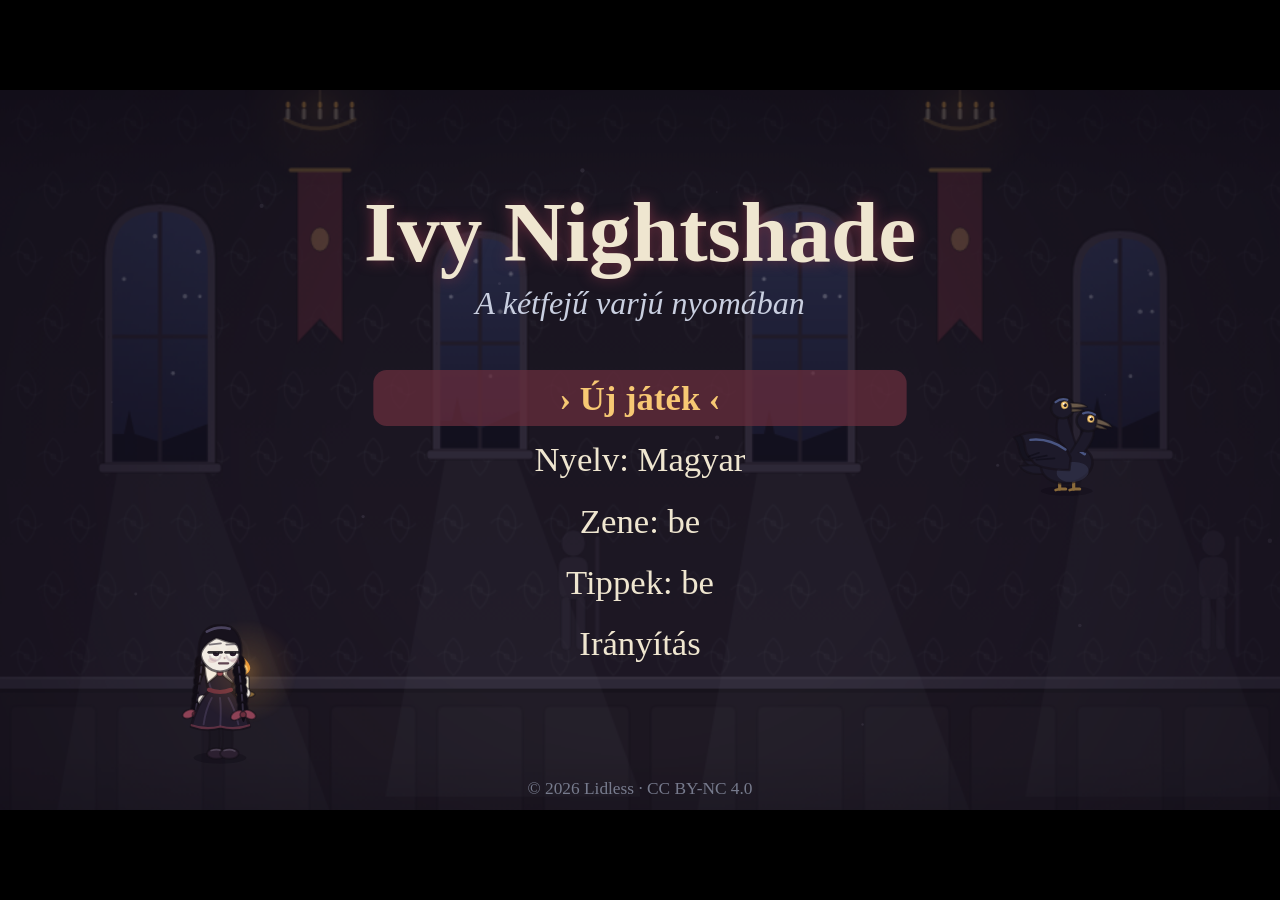
==== commit b86eca8d: "Ivy mobil: 'Koppints a folytatáshoz' szövegek Co-Authored-By: Claude Opus 5.5 <noreply@anthropic.com" ====
--- a/ivy-nightshade/index.html
+++ b/ivy-nightshade/index.html
@@ -241,6 +241,7 @@
       pause_resume: 'Folytatás',
       pause_menu: 'Főmenü',
       press_any: 'Nyomj meg egy gombot',
+      press_any_t: 'Koppints a folytatáshoz',
       hint_hide: '↓ / E – elbújás',
       hint_unhide: 'Mozdulj, ha előbújnál',
       hint_sneak: 'Tartsd a Shiftet: lopakodás',
@@ -305,6 +306,7 @@
       m1_end_1: 'A kazamata ajtaja előtt állok. Valahol lent vár a tekercs.',
       m1_end_2: 'Folytatás hamarosan…',
       m1_end_3: 'Nyomj meg egy gombot a főmenühöz.',
+      m1_end_3_t: 'Koppints a főmenühöz.',
       lvl_school: '7. szint – A bentlakásos iskola',
       intro_school: 'A bentlakásos iskola. Itt tanult az összes unokatestvérem, és mind elfelejtette. A varjúm bárhol lehet az épületben… remélem, a közelben megtalálom, és nem kell az egészet bejárnom.',
       room_aula: 'Aula',
@@ -350,7 +352,7 @@
       hint_candy_none: 'No sweets… hide, quick!',
       tattle_call: 'Grandpa! Ivy Nightshade sneaked in, come quick!',
       tattle_bribed: 'Mmm, candy! …Who? I didn\'t see anybody.',
-      hint_tattle: 'The janitor\'s tattletale grandson! If he sees you, he tells the janitor. Bribe him with a sweet (E).',
+      hint_tattle: 'The janitor\'s tattletale granddaughter! If she sees you, she tells the janitor. Bribe her with a sweet (E).',
       map_title: 'Map of the school',
       map_hint: 'M – map',
       ivy_locked_green: 'Locked. It needs the green key. It must be somewhere around here.',
@@ -384,6 +386,7 @@
       pause_resume: 'Resume',
       pause_menu: 'Main menu',
       press_any: 'Press any key',
+      press_any_t: 'Tap to continue',
       hint_hide: '↓ / E – hide',
       hint_unhide: 'Move if you want to come out',
       hint_sneak: 'Hold Shift: sneak',
@@ -448,6 +451,7 @@
       m1_end_1: 'I stand before the dungeon door. Somewhere below, the scroll waits.',
       m1_end_2: 'To be continued…',
       m1_end_3: 'Press a key to return to the menu.',
+      m1_end_3_t: 'Tap to return to the menu.',
       lvl_school: 'Level 7 – The Boarding School',
       intro_school: 'The boarding school. All my cousins studied here, and every one of them has forgotten it. My crow could be anywhere in the building… I hope I find it nearby and don\'t have to search the whole place.',
       room_aula: 'The Aula',
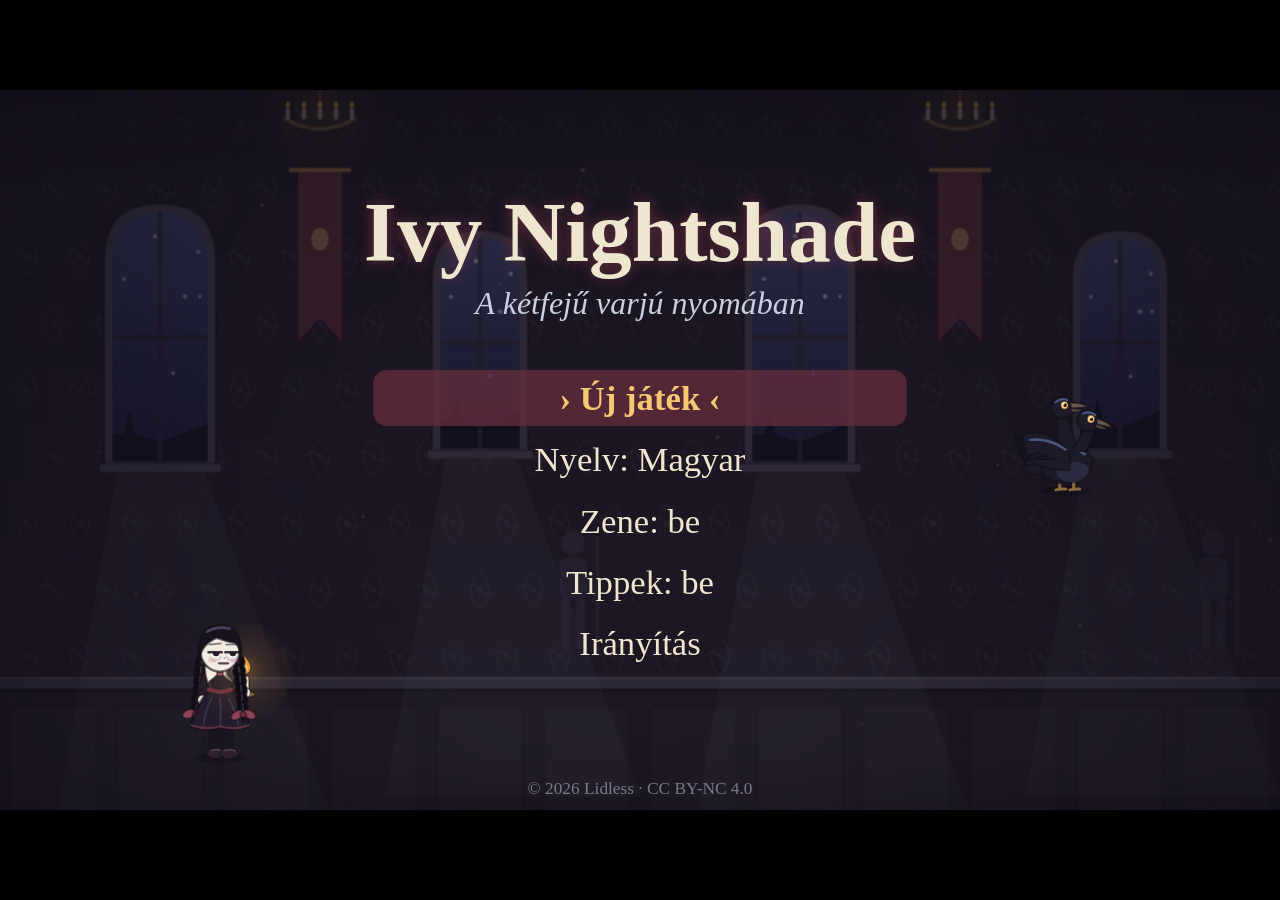
==== commit 4edbdecb: "Ivy mobil: iOS dupla-koppintás zoom tiltása, hibatűrő játékciklus, lopakodás ikon (Ivy / csuklyás Iv" ====
--- a/ivy-nightshade/index.html
+++ b/ivy-nightshade/index.html
@@ -1,10 +1,14 @@
 <!DOCTYPE html>
 <html lang="hu"><head><meta charset="utf-8">
-<meta name="viewport" content="width=device-width,initial-scale=1,maximum-scale=1,user-scalable=no">
+<meta name="viewport" content="width=device-width,initial-scale=1,maximum-scale=1,user-scalable=no,viewport-fit=cover">
+<meta name="apple-mobile-web-app-capable" content="yes">
+<meta name="mobile-web-app-capable" content="yes">
+<meta name="apple-mobile-web-app-status-bar-style" content="black-translucent">
+<meta name="apple-mobile-web-app-title" content="Ivy Nightshade">
 <title>Ivy Nightshade</title>
 <meta name="author" content="Lidless">
 <!-- © 2026 Lidless. Licensed under CC BY-NC 4.0 (https://creativecommons.org/licenses/by-nc/4.0/) -->
-<style>html,body{margin:0;height:100%;background:#000;overflow:hidden}
+<style>html,body{margin:0;height:100%;background:#000;overflow:hidden;touch-action:none;overscroll-behavior:none;-webkit-text-size-adjust:none}body{position:fixed;inset:0}
 body{display:flex;align-items:center;justify-content:center}
 canvas{display:block;image-rendering:auto;touch-action:none}</style>
 </head><body><canvas id="game" width="960" height="540"></canvas>
@@ -94,7 +98,7 @@
   window.addEventListener('blur', resetKeys);
   document.addEventListener('visibilitychange', () => { if (document.hidden) resetKeys(); });
   window.addEventListener('pagehide', resetKeys);
-  ['pointerdown', 'touchstart'].forEach((ev) => window.addEventListener(ev, () => { anyPress = true; if (G.rhythm && G.rhythm.unlock) G.rhythm.unlock(); }, { passive: true }));
+  ['pointerdown', 'touchstart', 'touchend', 'pointerup'].forEach((ev) => window.addEventListener(ev, () => { anyPress = true; if (G.rhythm && G.rhythm.unlock) G.rhythm.unlock(); }, { passive: true }));
 
   const ACTIONS = ['left', 'right', 'up', 'down', 'jump', 'sneak', 'action', 'pause', 'confirm', 'back', 'map'];
   G.input = {
@@ -162,18 +166,33 @@
   G.startLoop = function () {
     let last = performance.now(), acc = 0;
     function frame(now) {
+      requestAnimationFrame(frame); // first, so one bad frame can never stop the game
       acc += Math.min(0.1, (now - last) / 1000); last = now;
-      while (acc >= G.dt) {
-        G.input._tick();
-        G.time += G.dt;
-        if (G.scenes.current) G.scenes.current.update(G.dt);
-        acc -= G.dt;
-      }
+      try {
+        while (acc >= G.dt) {
+          G.input._tick();
+          G.time += G.dt;
+          if (G.scenes.current) G.scenes.current.update(G.dt);
+          acc -= G.dt;
+        }
+      } catch (e) { acc = 0; report(e); }
       const ctx = G.ctx;
-      ctx.setTransform(G.scale, 0, 0, G.scale, 0, 0);
-      ctx.fillStyle = '#000'; ctx.fillRect(0, 0, CFG.VIEW_W, CFG.VIEW_H);
-      if (G.scenes.current) { ctx.save(); G.scenes.current.draw(ctx); ctx.restore(); }
-      requestAnimationFrame(frame);
+      try {
+        ctx.setTransform(G.scale, 0, 0, G.scale, 0, 0);
+        ctx.fillStyle = '#000'; ctx.fillRect(0, 0, CFG.VIEW_W, CFG.VIEW_H);
+        if (G.scenes.current) { ctx.save(); G.scenes.current.draw(ctx); ctx.restore(); }
+      } catch (e) { report(e); }
+      if (G.lastError && G.time - G.lastError.t < 12) { // small note in the corner, so a player can tell us what broke
+        ctx.setTransform(G.scale, 0, 0, G.scale, 0, 0);
+        ctx.font = '11px monospace'; ctx.textAlign = 'left'; ctx.fillStyle = 'rgba(255,170,150,0.85)';
+        ctx.fillText('hiba: ' + G.lastError.msg.slice(0, 110), 8, CFG.VIEW_H - 8);
+      }
+    }
+    function report(e) {
+      const msg = String((e && (e.message || e)) || 'error') + (e && e.stack ? ' @' + (String(e.stack).split('\n')[1] || '').trim().slice(-60) : '');
+      if (!G.lastError || G.lastError.msg !== msg) console.error(e);
+      G.lastError = { msg, t: G.time };
+      try { if (G.ctx) G.ctx.restore(); } catch (x) {}
     }
     requestAnimationFrame(frame);
   };
@@ -8099,6 +8118,7 @@
   const G = window.G;
   const V = () => G.input.virtual;
   let sneakOn = false, wasPlay = false;
+  const ICON_IVY = '<svg viewBox="7 6 26 30" width="78%" height="78%"><path d="M9 20c0-8 5-13 11-13s11 5 11 13v12h-4V22H13v10H9z" fill="#15101c"/><ellipse cx="20" cy="22" rx="8" ry="9" fill="#efe6d8"/><path d="M12 19c1-6 4-8 8-8s7 2 8 8c-3-2-5-2-8-2s-5 0-8 2z" fill="#15101c"/><circle cx="16.8" cy="23" r="1.3" fill="#2a1c30"/><circle cx="23.2" cy="23" r="1.3" fill="#2a1c30"/><path d="M18 28h4" stroke="#8e4256" stroke-width="1.2" stroke-linecap="round"/><path d="M10 26l-2 9M30 26l2 9" stroke="#15101c" stroke-width="3" stroke-linecap="round"/></svg>', ICON_HOOD = '<svg viewBox="4 5 32 32" width="82%" height="82%"><path d="M5 36c1-16 6-29 15-29s14 13 15 29z" fill="#3a1d3a"/><path d="M8 36c1-12 5-22 12-22s11 10 12 22z" fill="#1c0f1e"/><ellipse cx="20" cy="25" rx="7" ry="8" fill="#e6dccd"/><path d="M13.5 22c1-4 3.5-5.5 6.5-5.5s5.5 1.5 6.5 5.5c-2.5-1.3-4.3-1.6-6.5-1.6s-4 .3-6.5 1.6z" fill="#15101c"/><path d="M15 25.5h3.4M21.6 25.5H25" stroke="#2a1c30" stroke-width="1.6" stroke-linecap="round"/><path d="M18.3 30.5h3.4" stroke="#8e4256" stroke-width="1.1" stroke-linecap="round"/></svg>', ICON_SWAP = '<svg viewBox="0 0 40 40" width="62%" height="62%" fill="none" stroke="rgba(239,230,208,.9)" stroke-width="3" stroke-linecap="round" stroke-linejoin="round"><path d="M8 14h22M24 8l6 6-6 6M32 26H10M16 20l-6 6 6 6"/></svg>';
   const COARSE = !!(window.matchMedia && matchMedia('(pointer: coarse)').matches);
   let root, stick, knob, btns = {}, rotate, active = false, fsTried = false;
   const st = { id: null, ox: 0, oy: 0 };
@@ -8118,6 +8138,8 @@
 #touch .b{position:absolute;pointer-events:auto;touch-action:none;border-radius:50%;display:flex;align-items:center;justify-content:center;
  font:600 calc(var(--b)*.32) Georgia,serif;color:rgba(239,230,208,.85);background:rgba(60,26,40,.38);border:2px solid rgba(239,230,208,.35)}
 #touch .b.down{background:rgba(212,160,90,.5)}
+#touch .b.sneak.down{background:rgba(120,70,140,.6);border-color:rgba(243,200,115,.9);box-shadow:0 0 14px rgba(243,200,115,.45)}
+#touch .b svg{pointer-events:none}
 #touch .b.small{font-size:calc(var(--b)*.22)}
 #rot{position:fixed;inset:0;z-index:9;display:none;align-items:center;justify-content:center;flex-direction:column;background:#120d18;color:#efe6d0;
  font:22px Georgia,serif;text-align:center;padding:20px}
@@ -8158,6 +8180,7 @@
     place(btns.action, big, pad, pad * 0.6 + sn + pad * 0.5);
     place(btns.pause, sm, pad, 0, pad);
     place(btns.map, sm, pad + sm * 1.25, 0, pad);
+    place(btns.swap, sm, pad, 0, pad + sm * 1.25);
     const portrait = h > w * 1.05;
     rotate.style.display = active && portrait ? 'flex' : 'none';
   }
@@ -8204,8 +8227,12 @@
     knob = document.createElement('div'); knob.className = 'knob'; stick.appendChild(knob);
     button('action', 'E', ['action']);
     { // sneak is a toggle: tap on, tap off (the joystick's small push sneaks too)
-      const b = document.createElement('div'); b.className = 'b small'; b.textContent = '🐾'; root.appendChild(b); btns.sneak = b;
-      b.addEventListener('pointerdown', (e) => { e.preventDefault(); sneakOn = !sneakOn; b.classList.toggle('down', sneakOn); });
+      const b = document.createElement('div'); b.className = 'b small sneak'; b.innerHTML = ICON_IVY; root.appendChild(b); btns.sneak = b;
+      b.addEventListener('pointerdown', (e) => { e.preventDefault(); sneakOn = !sneakOn; b.classList.toggle('down', sneakOn); b.innerHTML = sneakOn ? ICON_HOOD : ICON_IVY; });
+    }
+    { // swap sides
+      const b = document.createElement('div'); b.className = 'b small'; b.innerHTML = ICON_SWAP; root.appendChild(b); btns.swap = b;
+      b.addEventListener('pointerdown', (e) => { e.preventDefault(); G.save.set('lefty', G.save.get('lefty', false) !== true); });
     }
     button('pause', '❚❚', ['pause', 'back'], 'small');
     button('map', '▦', ['map'], 'small');
@@ -8248,6 +8275,10 @@
     window.addEventListener('keydown', () => { if (active && !COARSE) { active = false; G.touchMode = false; root.classList.remove('on'); rotate.style.display = 'none'; } });
     window.addEventListener('resize', () => { if (active) layout(); });
     document.addEventListener('contextmenu', (e) => e.preventDefault());
+    const stopZoom = (e) => { if (e.target.closest && (e.target.closest('#touch') || e.target.id === 'game')) e.preventDefault(); };
+    document.addEventListener('touchend', stopZoom, { passive: false });
+    document.addEventListener('dblclick', (e) => e.preventDefault(), { passive: false });
+    document.addEventListener('gesturestart', (e) => e.preventDefault(), { passive: false });
     if (COARSE) goTouchQuiet();
     layout(); requestAnimationFrame(tick);
   }
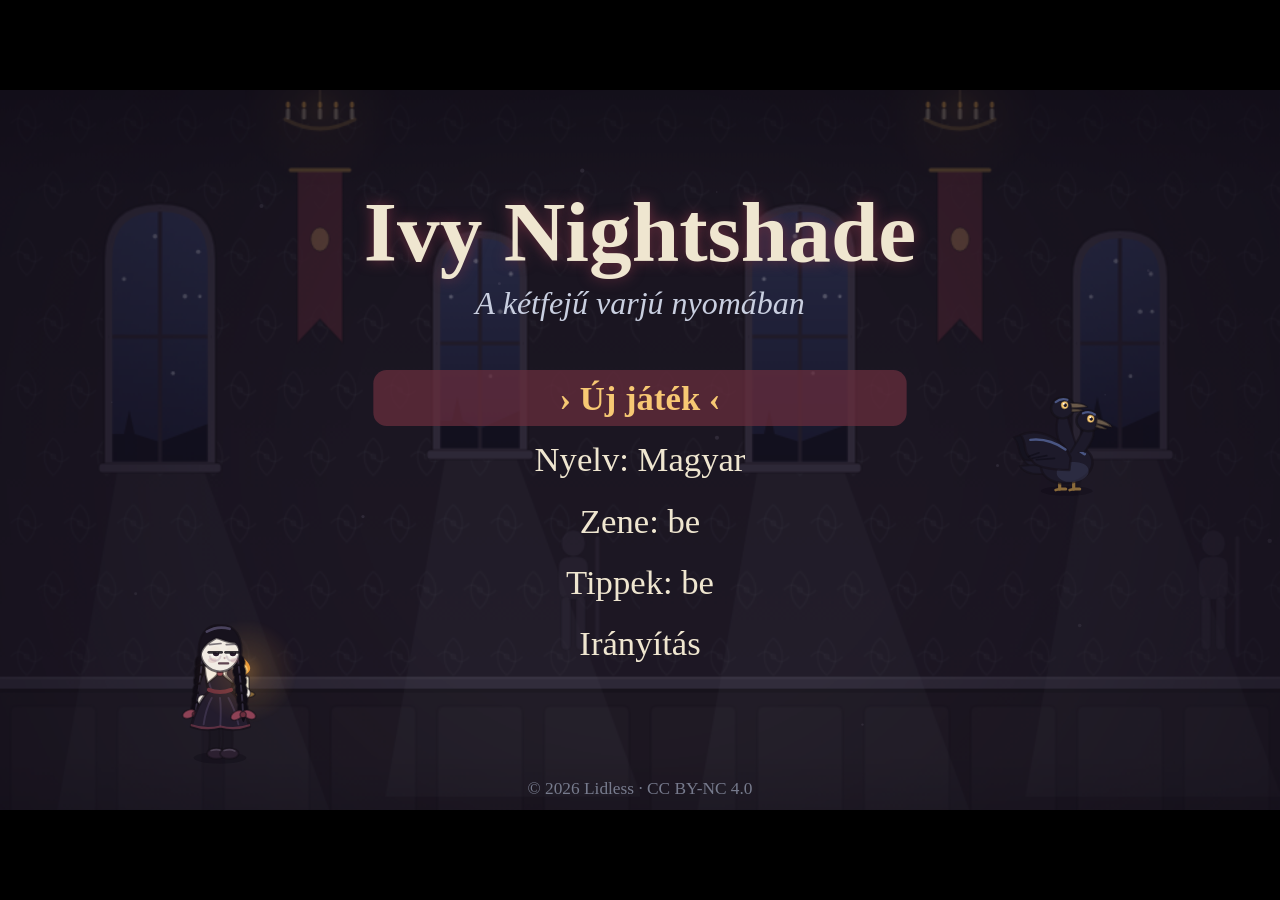
==== commit fd9fa7b8: "Ivy mobil: E és lopakodás gomb egyforma nagy, cukor lefelé is adható Co-Authored-By: Claude Opus 5.5" ====
--- a/ivy-nightshade/index.html
+++ b/ivy-nightshade/index.html
@@ -254,7 +254,7 @@
       controls_t2: 'Joystick fel (vagy ferdén fel): ugrás',
       controls_t3: 'Joystick fel / le létrán: mászás',
       controls_t4: 'Joystick le búvóhely vagy ajtó előtt: elbújás, belépés',
-      controls_t5: '🐾 lopakodás be/ki · E cselekvés · ❚❚ szünet · ▦ térkép',
+      controls_t5: 'Ivy-fej gomb: lopakodás be/ki · E cselekvés · ❚❚ szünet · ▦ térkép',
       controls_t6: 'Tipp: lépj a zene ütemére – úgy halkabb vagy.',
       pause_title: 'Szünet',
       pause_resume: 'Folytatás',
@@ -264,11 +264,11 @@
       hint_hide: '↓ / E – elbújás',
       hint_unhide: 'Mozdulj, ha előbújnál',
       hint_sneak: 'Tartsd a Shiftet: lopakodás',
-      hint_sneak_t: '🐾 gomb: lopakodás be/ki',
+      hint_sneak_t: 'Ivy-fej gomb: lopakodás be/ki (csuklyában lopakodik)',
       hint_beat: 'Lépj a zene ütemére – úgy halkabb vagy!',
       hint_creak: 'Nyikorgó padló – ugord át!',
       hint_chandelier: 'Csillár! Húzd le a fejed – lopakodj át alatta (Shift)!',
-      hint_chandelier_t: 'Csillár! Húzd le a fejed – lopakodj át alatta (🐾)!',
+      hint_chandelier_t: 'Csillár! Húzd le a fejed – lopakodj át alatta (Ivy-fej gomb)!',
       hint_sleeper: 'Alvó a közelben – csak lopakodva!',
       hint_exit: 'Lépcső lefelé',
       hint_ghost: 'Szellem! Bújj el, vagy állj meg teljesen mozdulatlanul.',
@@ -340,7 +340,7 @@
       hint_locked_red: 'Zárva – a piros kulcs kell hozzá. Keresd meg valahol az iskolában!',
       hint_locked_blue: 'Zárva – a kék kulcs kell hozzá. Keresd meg valahol az iskolában!',
       hint_locked_green: 'Zárva – a zöld kulcs kell hozzá. Keresd meg valahol az iskolában!',
-      hint_candy_give: 'E – cukorka odaadása',
+      hint_candy_give: '↓ / E – cukorka odaadása',
       hint_janitor: 'Iskolaőr! Ő mozdulatlanul is lát – bújj el!',
       caught_janitor: 'Megvagy! Iskolai szünet van, kisasszony, mit keresel itt éjjel? Felhívom a szüleidet, hogy jöjjenek érted!',
       ivy_home_wake: 'Itthon ébredtem, az ágyam mellett. Még szerencse, hogy a tekercs még megvan.',
@@ -399,7 +399,7 @@
       controls_t2: 'Joystick up (or diagonally up): jump',
       controls_t3: 'Joystick up / down on ladders: climb',
       controls_t4: 'Joystick down at a hiding spot or door: hide, go through',
-      controls_t5: '🐾 sneak on/off · E action · ❚❚ pause · ▦ map',
+      controls_t5: 'Ivy head button: sneak on/off · E action · ❚❚ pause · ▦ map',
       controls_t6: 'Tip: step to the beat of the music. You will be quieter.',
       pause_title: 'Paused',
       pause_resume: 'Resume',
@@ -409,11 +409,11 @@
       hint_hide: '↓ / E – hide',
       hint_unhide: 'Move if you want to come out',
       hint_sneak: 'Hold Shift: sneak',
-      hint_sneak_t: '🐾 button: sneak on/off',
+      hint_sneak_t: 'Ivy head button: sneak on/off (hooded = sneaking)',
       hint_beat: 'Step to the beat. That is quieter!',
       hint_creak: 'Creaky boards – jump over them!',
       hint_chandelier: 'Chandelier! Duck your head – sneak under it (Shift)!',
-      hint_chandelier_t: 'Chandelier! Duck your head – sneak under it (🐾)!',
+      hint_chandelier_t: 'Chandelier! Duck your head – sneak under it (Ivy head button)!',
       hint_sleeper: 'Someone is asleep – sneak only!',
       hint_exit: 'Stairs down',
       hint_ghost: 'A ghost! Hide, or stand perfectly still.',
@@ -485,7 +485,7 @@
       hint_locked_red: 'Locked – it needs the red key. Search the school for it!',
       hint_locked_blue: 'Locked – it needs the blue key. Search the school for it!',
       hint_locked_green: 'Locked – it needs the green key. Search the school for it!',
-      hint_candy_give: 'E – give candy',
+      hint_candy_give: '↓ / E – give candy',
       hint_janitor: 'Janitor! He sees you even if you stand still – hide!',
       caught_janitor: 'Got you! It\'s the school holidays, young lady, what are you doing here at night? I\'m calling your parents to come and fetch you!',
       ivy_home_wake: 'Woke up at home, next to my bed. Lucky the scroll is still here.',
@@ -7304,7 +7304,7 @@
     _bribe(p) {
       if (!p || p.state === 'hidden') return;
       const asking = this._askTarget();
-      if (!(G.input.pressed('action') || (asking && G.input.pressed('down')))) return;
+      if (!(G.input.pressed('action') || ((asking || this._bribeTarget()) && G.input.pressed('down')))) return;
       const ta = asking || this._bribeTarget();
       if (!ta) return;
       G.inv.candy--; ta.bribed = true; ta.state = 'eat';
@@ -8118,7 +8118,7 @@
   const G = window.G;
   const V = () => G.input.virtual;
   let sneakOn = false, wasPlay = false;
-  const ICON_IVY = '<svg viewBox="7 6 26 30" width="78%" height="78%"><path d="M9 20c0-8 5-13 11-13s11 5 11 13v12h-4V22H13v10H9z" fill="#15101c"/><ellipse cx="20" cy="22" rx="8" ry="9" fill="#efe6d8"/><path d="M12 19c1-6 4-8 8-8s7 2 8 8c-3-2-5-2-8-2s-5 0-8 2z" fill="#15101c"/><circle cx="16.8" cy="23" r="1.3" fill="#2a1c30"/><circle cx="23.2" cy="23" r="1.3" fill="#2a1c30"/><path d="M18 28h4" stroke="#8e4256" stroke-width="1.2" stroke-linecap="round"/><path d="M10 26l-2 9M30 26l2 9" stroke="#15101c" stroke-width="3" stroke-linecap="round"/></svg>', ICON_HOOD = '<svg viewBox="4 5 32 32" width="82%" height="82%"><path d="M5 36c1-16 6-29 15-29s14 13 15 29z" fill="#3a1d3a"/><path d="M8 36c1-12 5-22 12-22s11 10 12 22z" fill="#1c0f1e"/><ellipse cx="20" cy="25" rx="7" ry="8" fill="#e6dccd"/><path d="M13.5 22c1-4 3.5-5.5 6.5-5.5s5.5 1.5 6.5 5.5c-2.5-1.3-4.3-1.6-6.5-1.6s-4 .3-6.5 1.6z" fill="#15101c"/><path d="M15 25.5h3.4M21.6 25.5H25" stroke="#2a1c30" stroke-width="1.6" stroke-linecap="round"/><path d="M18.3 30.5h3.4" stroke="#8e4256" stroke-width="1.1" stroke-linecap="round"/></svg>', ICON_SWAP = '<svg viewBox="0 0 40 40" width="62%" height="62%" fill="none" stroke="rgba(239,230,208,.9)" stroke-width="3" stroke-linecap="round" stroke-linejoin="round"><path d="M8 14h22M24 8l6 6-6 6M32 26H10M16 20l-6 6 6 6"/></svg>';
+  const ICON_IVY = '<svg viewBox="5 4 30 34" width="66%" height="66%" style="overflow:hidden"><path d="M9 20c0-8 5-13 11-13s11 5 11 13v12h-4V22H13v10H9z" fill="#15101c"/><ellipse cx="20" cy="22" rx="8" ry="9" fill="#efe6d8"/><path d="M12 19c1-6 4-8 8-8s7 2 8 8c-3-2-5-2-8-2s-5 0-8 2z" fill="#15101c"/><circle cx="16.8" cy="23" r="1.3" fill="#2a1c30"/><circle cx="23.2" cy="23" r="1.3" fill="#2a1c30"/><path d="M18 28h4" stroke="#8e4256" stroke-width="1.2" stroke-linecap="round"/><path d="M10 26l-2 9M30 26l2 9" stroke="#15101c" stroke-width="3" stroke-linecap="round"/></svg>', ICON_HOOD = '<svg viewBox="3 4 34 34" width="70%" height="70%" style="overflow:hidden"><path d="M5 36c1-16 6-29 15-29s14 13 15 29z" fill="#3a1d3a"/><path d="M8 36c1-12 5-22 12-22s11 10 12 22z" fill="#1c0f1e"/><ellipse cx="20" cy="25" rx="7" ry="8" fill="#e6dccd"/><path d="M13.5 22c1-4 3.5-5.5 6.5-5.5s5.5 1.5 6.5 5.5c-2.5-1.3-4.3-1.6-6.5-1.6s-4 .3-6.5 1.6z" fill="#15101c"/><path d="M15 25.5h3.4M21.6 25.5H25" stroke="#2a1c30" stroke-width="1.6" stroke-linecap="round"/><path d="M18.3 30.5h3.4" stroke="#8e4256" stroke-width="1.1" stroke-linecap="round"/></svg>', ICON_SWAP = '<svg viewBox="0 0 40 40" width="62%" height="62%" fill="none" stroke="rgba(239,230,208,.9)" stroke-width="3" stroke-linecap="round" stroke-linejoin="round"><path d="M8 14h22M24 8l6 6-6 6M32 26H10M16 20l-6 6 6 6"/></svg>';
   const COARSE = !!(window.matchMedia && matchMedia('(pointer: coarse)').matches);
   let root, stick, knob, btns = {}, rotate, active = false, fsTried = false;
   const st = { id: null, ox: 0, oy: 0 };
@@ -8175,9 +8175,9 @@
       if (flip) { b.style.left = right + 'px'; b.style.right = ''; } else { b.style.right = right + 'px'; b.style.left = ''; } if (top != null) { b.style.top = top + 'px'; b.style.bottom = ''; } else { b.style.bottom = bottom + 'px'; b.style.top = ''; }
     };
     const pad = Math.max(14, m * 0.04);
-    const sn = big * 0.62;
-    place(btns.sneak, sn, pad + (big - sn) / 2, pad * 0.6);
-    place(btns.action, big, pad, pad * 0.6 + sn + pad * 0.5);
+    const bb = big * 0.9; // the two thumb buttons are the same size
+    place(btns.sneak, bb, pad, pad * 0.6);
+    place(btns.action, bb, pad, pad * 0.6 + bb + pad * 0.6);
     place(btns.pause, sm, pad, 0, pad);
     place(btns.map, sm, pad + sm * 1.25, 0, pad);
     place(btns.swap, sm, pad, 0, pad + sm * 1.25);
@@ -8227,7 +8227,7 @@
     knob = document.createElement('div'); knob.className = 'knob'; stick.appendChild(knob);
     button('action', 'E', ['action']);
     { // sneak is a toggle: tap on, tap off (the joystick's small push sneaks too)
-      const b = document.createElement('div'); b.className = 'b small sneak'; b.innerHTML = ICON_IVY; root.appendChild(b); btns.sneak = b;
+      const b = document.createElement('div'); b.className = 'b sneak'; b.innerHTML = ICON_IVY; root.appendChild(b); btns.sneak = b;
       b.addEventListener('pointerdown', (e) => { e.preventDefault(); sneakOn = !sneakOn; b.classList.toggle('down', sneakOn); b.innerHTML = sneakOn ? ICON_HOOD : ICON_IVY; });
     }
     { // swap sides
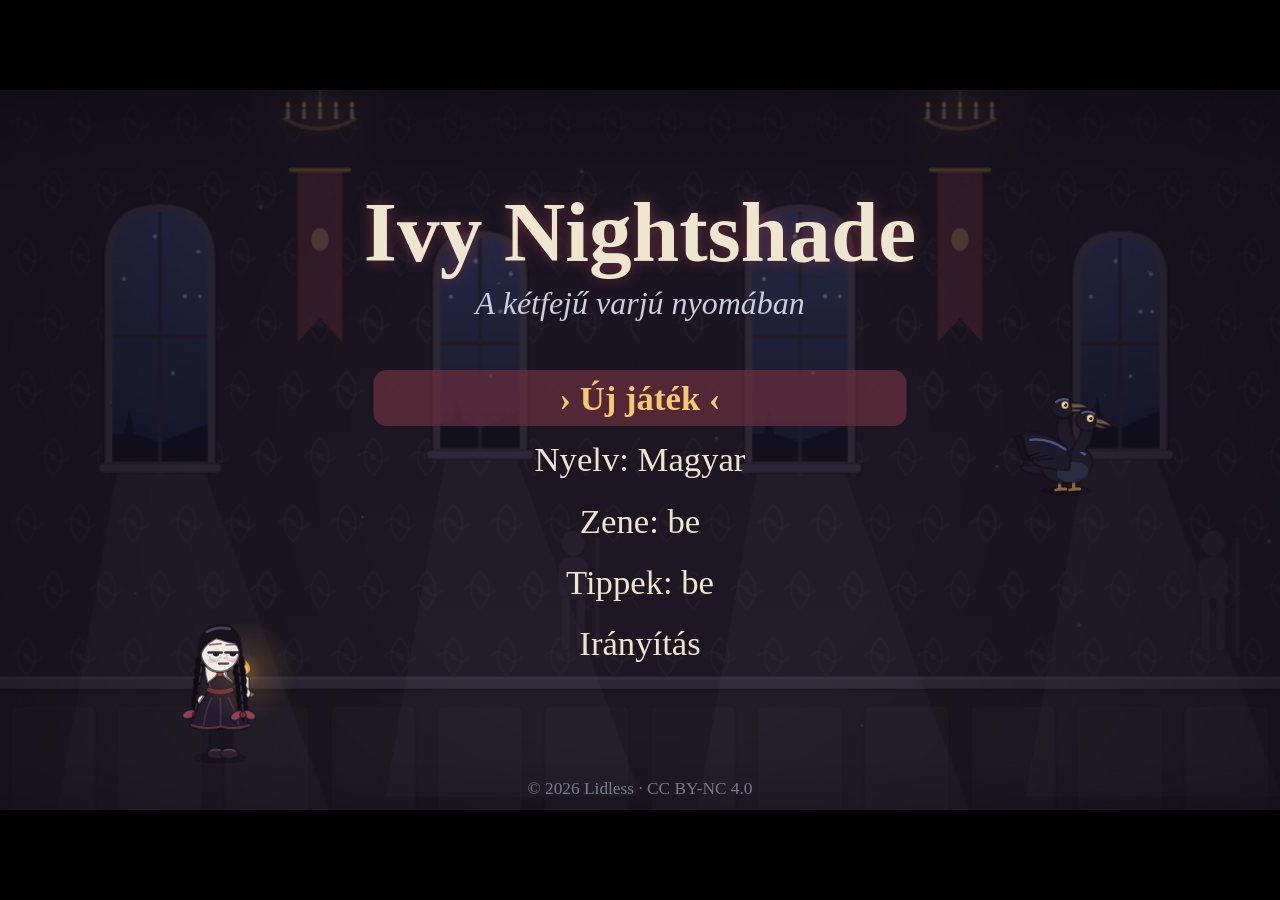
==== commit 408edb4a: "Ivy mobil: E gomb kivéve, nagy lopakodás-gomb, súgók E nélkül Co-Authored-By: Claude Opus 5.5 <norep" ====
--- a/ivy-nightshade/index.html
+++ b/ivy-nightshade/index.html
@@ -254,7 +254,7 @@
       controls_t2: 'Joystick fel (vagy ferdén fel): ugrás',
       controls_t3: 'Joystick fel / le létrán: mászás',
       controls_t4: 'Joystick le búvóhely vagy ajtó előtt: elbújás, belépés',
-      controls_t5: 'Ivy-fej gomb: lopakodás be/ki · E cselekvés · ❚❚ szünet · ▦ térkép',
+      controls_t5: 'Ivy-fej gomb: lopakodás be/ki · ❚❚ szünet · ▦ térkép',
       controls_t6: 'Tipp: lépj a zene ütemére – úgy halkabb vagy.',
       pause_title: 'Szünet',
       pause_resume: 'Folytatás',
@@ -399,7 +399,7 @@
       controls_t2: 'Joystick up (or diagonally up): jump',
       controls_t3: 'Joystick up / down on ladders: climb',
       controls_t4: 'Joystick down at a hiding spot or door: hide, go through',
-      controls_t5: 'Ivy head button: sneak on/off · E action · ❚❚ pause · ▦ map',
+      controls_t5: 'Ivy head button: sneak on/off · ❚❚ pause · ▦ map',
       controls_t6: 'Tip: step to the beat of the music. You will be quieter.',
       pause_title: 'Paused',
       pause_resume: 'Resume',
@@ -513,6 +513,7 @@
   G.t = function (key, vars) {
     const cur = G.STRINGS[G.i18n.lang] || {};
     let s = (G.touchMode && cur[key + '_t'] !== undefined) ? cur[key + '_t'] : cur[key]; // touch-screen wording when there is one
+    if (G.touchMode && typeof s === 'string') s = s.replace(/ \/ E\b/g, '').replace(/\(E\)/g, '(↓)').replace(/(^|\s)E \/ /g, '$1'); // no E button on touch screens: the joystick's down does it
     if (s === undefined) {
       const other = G.STRINGS[G.i18n.lang === 'hu' ? 'en' : 'hu'] || {};
       s = other[key];
@@ -8175,9 +8176,8 @@
       if (flip) { b.style.left = right + 'px'; b.style.right = ''; } else { b.style.right = right + 'px'; b.style.left = ''; } if (top != null) { b.style.top = top + 'px'; b.style.bottom = ''; } else { b.style.bottom = bottom + 'px'; b.style.top = ''; }
     };
     const pad = Math.max(14, m * 0.04);
-    const bb = big * 0.9; // the two thumb buttons are the same size
-    place(btns.sneak, bb, pad, pad * 0.6);
-    place(btns.action, bb, pad, pad * 0.6 + bb + pad * 0.6);
+    const bb = big * 1.1; // sneaking is the one thumb button: big and easy to hit
+    place(btns.sneak, bb, pad, pad * 1.4);
     place(btns.pause, sm, pad, 0, pad);
     place(btns.map, sm, pad + sm * 1.25, 0, pad);
     place(btns.swap, sm, pad, 0, pad + sm * 1.25);
@@ -8225,7 +8225,6 @@
     const zone = document.createElement('div'); zone.className = 'zone'; root.appendChild(zone);
     stick = document.createElement('div'); stick.className = 'stick'; root.appendChild(stick);
     knob = document.createElement('div'); knob.className = 'knob'; stick.appendChild(knob);
-    button('action', 'E', ['action']);
     { // sneak is a toggle: tap on, tap off (the joystick's small push sneaks too)
       const b = document.createElement('div'); b.className = 'b sneak'; b.innerHTML = ICON_IVY; root.appendChild(b); btns.sneak = b;
       b.addEventListener('pointerdown', (e) => { e.preventDefault(); sneakOn = !sneakOn; b.classList.toggle('down', sneakOn); b.innerHTML = sneakOn ? ICON_HOOD : ICON_IVY; });
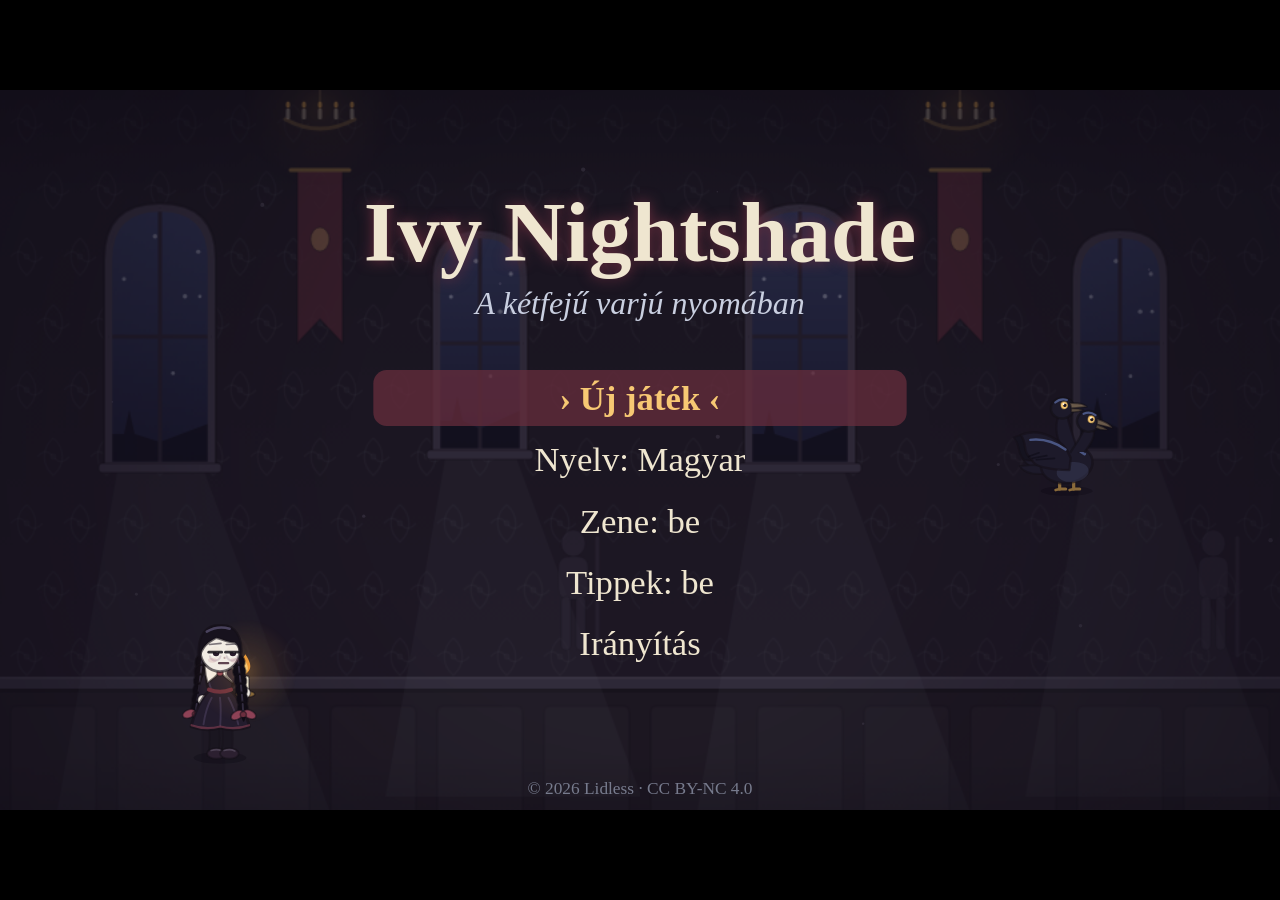
==== commit 4dba77d5: "Ivy mobil: lopakodás menet közben is kapcsolható Co-Authored-By: Claude Opus 5.5 <noreply@anthropic." ====
--- a/ivy-nightshade/index.html
+++ b/ivy-nightshade/index.html
@@ -8203,7 +8203,7 @@
     if (!play && st.id !== null) { st.id = null; stick.style.display = 'none'; setStick(0, 0); }
     if (!play && wasPlay) ['left', 'right', 'up', 'down', 'sneak', 'jump', 'action', 'pause', 'back', 'map'].forEach((a) => { V()[a] = false; });
     wasPlay = !!play;
-    if (play && st.id === null) V().sneak = sneakOn;
+    if (play) V().sneak = sneakOn; // always follows the toggle, also while the joystick is held still
     if (G.touchFlip !== G.save.get('lefty', false)) { G.touchFlip = G.save.get('lefty', false); layout(); }
     requestAnimationFrame(tick);
   }
@@ -8227,7 +8227,7 @@
     knob = document.createElement('div'); knob.className = 'knob'; stick.appendChild(knob);
     { // sneak is a toggle: tap on, tap off (the joystick's small push sneaks too)
       const b = document.createElement('div'); b.className = 'b sneak'; b.innerHTML = ICON_IVY; root.appendChild(b); btns.sneak = b;
-      b.addEventListener('pointerdown', (e) => { e.preventDefault(); sneakOn = !sneakOn; b.classList.toggle('down', sneakOn); b.innerHTML = sneakOn ? ICON_HOOD : ICON_IVY; });
+      b.addEventListener('pointerdown', (e) => { e.preventDefault(); sneakOn = !sneakOn; V().sneak = sneakOn; b.classList.toggle('down', sneakOn); b.innerHTML = sneakOn ? ICON_HOOD : ICON_IVY; });
     }
     { // swap sides
       const b = document.createElement('div'); b.className = 'b small'; b.innerHTML = ICON_SWAP; root.appendChild(b); btns.swap = b;
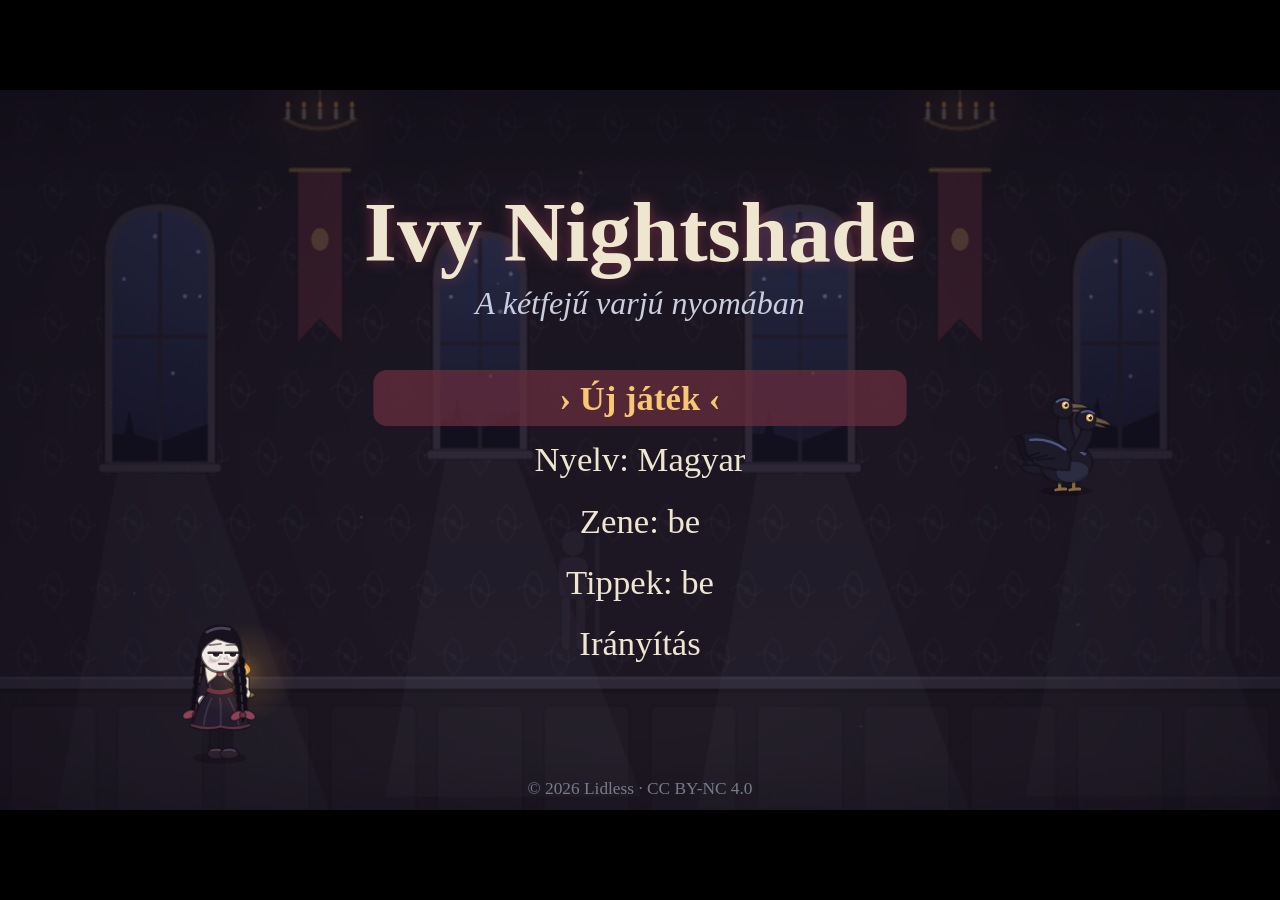
==== commit e5bb0305: "Ivy iskola: cukor felajánlása az árulkodó látótávján belül, Ivy odasétál és átadja; a felajánlás tip" ====
--- a/ivy-nightshade/index.html
+++ b/ivy-nightshade/index.html
@@ -222,7 +222,8 @@
       hint_twins: 'Beszökött ikrek! Vízibombával dobálnak – a loccsanásra jön az őr. Bújj el, vagy kerüld meg őket!',
       tattle_ask: 'Szellem vagy?',
       tattle_doubt: 'Hm… csak képzelődtem.',
-      hint_candy_ask: '↓ / E – cukorkát adsz neki, mielőtt felismer!',
+      hint_candy_ask: '↓ / E – cukor átadása, mielőtt felismer!',
+      ivy_offer: 'Csak én vagyok, és ezt neked hoztam!',
       hint_candy_none: 'Nincs cukorkád… gyorsan bújj el!',
       tattle_call: 'Nagypapa! Ivy Nightshade beszökött, gyere gyorsan!',
       tattle_bribed: 'Mmm, cukor! …Kit? Nem láttam senkit.',
@@ -367,7 +368,8 @@
       hint_twins: 'Twins who sneaked in! They throw water bombs – the splash brings the janitor. Hide or get round them!',
       tattle_ask: 'Are you a ghost?',
       tattle_doubt: 'Hm… must have imagined it.',
-      hint_candy_ask: '↓ / E – give her a sweet before she recognises you!',
+      hint_candy_ask: '↓ / E – hand over a sweet before she recognises you!',
+      ivy_offer: 'It\'s only me – and I brought you this!',
       hint_candy_none: 'No sweets… hide, quick!',
       tattle_call: 'Grandpa! Ivy Nightshade sneaked in, come quick!',
       tattle_bribed: 'Mmm, candy! …Who? I didn\'t see anybody.',
@@ -5335,7 +5337,8 @@
       if (this.state === 'hidden') { this.vx = 0; this.vy = 0; this.speed = 0; this.stillTime = 0; this.faded = false; this.fadeAlpha = 1; return; }
 
       const ctl = this.control, inp = G.input;
-      const left = ctl && inp.down('left'), right = ctl && inp.down('right');
+      const auto = this.autoDir || 0; // scripted walk (e.g. walking over to hand over a sweet)
+      const left = (ctl && inp.down('left')) || auto < 0, right = (ctl && inp.down('right')) || auto > 0;
       const up = ctl && inp.down('up'), down = ctl && inp.down('down');
       const sneakHeld = ctl && inp.down('sneak');
       const jumpHeld = ctl && inp.down('jump');
@@ -6823,7 +6826,7 @@
   const TA_FETCH_T = 2.5, TA_VISIT_T = 9;
   const TA_VIEW = 5, TA_ANG = 28 * Math.PI / 180, TA_RUN = 150, TA_PATROL = 50, TA_COOLDOWN = 6;
   const CAT_HOME = 3 * T, CAT_STARTLE_R = 2.5 * T, CAT_VASE_R = 4 * T, CAT_COOLDOWN = 6, CAT_SPEED = 24;
-  const BRIBE_R = 1.3 * T, TA_ASK = 3, ASK_R = 6 * T, BEAT_LOOPS = 2;
+  const BRIBE_R = 1.3 * T, TA_ASK = 3, ASK_R = (TA_VIEW + 1.5) * T, BEAT_LOOPS = 2;
 
   function sfx(name, opts) { if (G.sfx && G.sfx.play) G.sfx.play(name, opts); }
   function art(name, ctx, x, y, o) { const A = G.art; if (A && A[name]) { A[name](ctx, x, y, o); return true; } return false; }
@@ -7009,6 +7012,7 @@
 
     // ------------------------------------------------------------ reset
     reset() {
+      if (this.giving) { this.giving = null; if (this.player) { this.player.autoDir = 0; } }
       this._caught = false; this.balloons = [];
       for (const j of this.janitors) {
         if (j.beats) { const B = j.beats[0]; j.beatI = 0; j.loops = 0; j.home = { y: B.y, from: B.from, to: B.to, seg: B.seg }; }
@@ -7038,7 +7042,7 @@
       for (const ta of this.tattles) this._tattle(ta, dt, p);
       for (const c of this.cats) this._cat(c, dt, p);
       this._balloons(dt, p);
-      this._bribe(p);
+      if (this.giving) this._giveStep(p, dt); else this._bribe(p);
     }
 
     _janitor(j, dt, p) {
@@ -7214,7 +7218,7 @@
     }
 
     _tattle(ta, dt, p) {
-      if (ta.state === 'eat') return;
+      if (ta.state === 'eat' || ta.state === 'wait') return;
       ta.cool = Math.max(0, ta.cool - dt);
       const eyeY = ta.y - 38;
       if (ta.state === 'walk') {
@@ -7308,9 +7312,29 @@
       if (!(G.input.pressed('action') || ((asking || this._bribeTarget()) && G.input.pressed('down')))) return;
       const ta = asking || this._bribeTarget();
       if (!ta) return;
-      G.inv.candy--; ta.bribed = true; ta.state = 'eat';
+      G.inv.candy--; ta.bribed = true;
+      if (Math.abs(ta.x - p.x) > 1.2 * T) { // "It's only me – I brought you this!" – Ivy walks over with the sweet
+        ta.state = 'wait'; ta.facing = p.x >= ta.x ? 1 : -1;
+        this.giving = { ta, t: 0 }; p.control = false;
+        G.events.emit('ivy_offer', { x: p.x, y: p.y });
+        return;
+      }
+      this._handOver(ta);
+    }
+    _handOver(ta) {
+      ta.state = 'eat';
       sfx('checkpoint', { vol: 0.6 });
       G.events.emit('bribed', { x: ta.x, y: ta.y, who: 'tattle' });
+    }
+    _giveStep(p, dt) { // the walk over to the waiting child
+      const g = this.giving; g.t += dt;
+      const d = g.ta.x - p.x;
+      p.autoDir = Math.sign(d);
+      if (Math.abs(d) < 1.0 * T) p.autoDir = 0; // arrived: wait until she has said her line
+      if ((Math.abs(d) < 1.0 * T && g.t > 1.6) || g.t > 4 || p.state === 'hidden') {
+        p.autoDir = 0; p.control = true; this.giving = null;
+        this._handOver(g.ta);
+      }
     }
 
     _bribeTarget() {
@@ -7357,7 +7381,7 @@
       }
       for (const ta of this.tattles) {
         if (ta.away) continue;
-        const st = ta.state === 'eat' ? 'eat' : ta.state === 'run' ? 'run' : 'walk';
+        const st = ta.state === 'eat' ? 'eat' : ta.state === 'run' ? 'run' : (ta.state === 'wait' || ta.state === 'ask') ? 'idle' : 'walk';
         if (!art('drawTattle', ctx, ta.x, ta.y, { facing: ta.facing, t: t + ta.walkT, state: st })) {
           ctx.fillStyle = st === 'run' ? '#f3a03a' : '#c9cfe0'; ctx.fillRect(ta.x - 8, ta.y - 40, 16, 40);
         }
@@ -8402,6 +8426,7 @@
       G.events.on('twins_out', (d) => { this.say(d.x, d.y - 40, t('twins_out'), 'npc', 1.8); });
       G.events.on('tattle_ask', (d) => { this.say(d.x, d.y - 60, t('tattle_ask'), 'npc', 2.6); });
       G.events.on('tattle_doubt', (d) => { this.say(d.x, d.y - 60, t('tattle_doubt'), 'npc', 2.2); });
+      G.events.on('ivy_offer', () => { const p = this.player; this.say(p.x, p.y - 56, t('ivy_offer'), 'ivy', 2.8); this.bubbles[0].follow = true; });
       G.events.on('tattle_call', (d) => { this.say(d.x, d.y - 60, t('tattle_call'), 'npc', 2.4); });
       G.events.on('bribed', (d) => { this.say(d.x, d.y - 50, t('tattle_bribed'), 'npc', 3); });
       G.events.on('ghost_leave', (d) => { this.say(d.x, d.y - 60, t('ghost_leave_' + U.randInt(1, 3)), 'ghost', 2.4); });
@@ -8933,8 +8958,8 @@
     hint() {
       const p = this.player;
       if (this.mode !== 'play') return '';
+      if (this.npcs && this.npcs.askPrompt) { const k = this.npcs.askPrompt(); if (k) return t(k); } // always: it is a choice, not a tip
       if (G.save.get('hints', true) === false) return ''; // hints switched off in the menu
-      if (this.npcs && this.npcs.askPrompt) { const k = this.npcs.askPrompt(); if (k) return t(k); }
       if (p.state === 'hidden') return t('hint_unhide');
       if (this.stealth.nearestHide()) return t('hint_hide');
       if (this.school && this.school.nearestAction) { const k = this.school.nearestAction(); if (k) return t(k); }
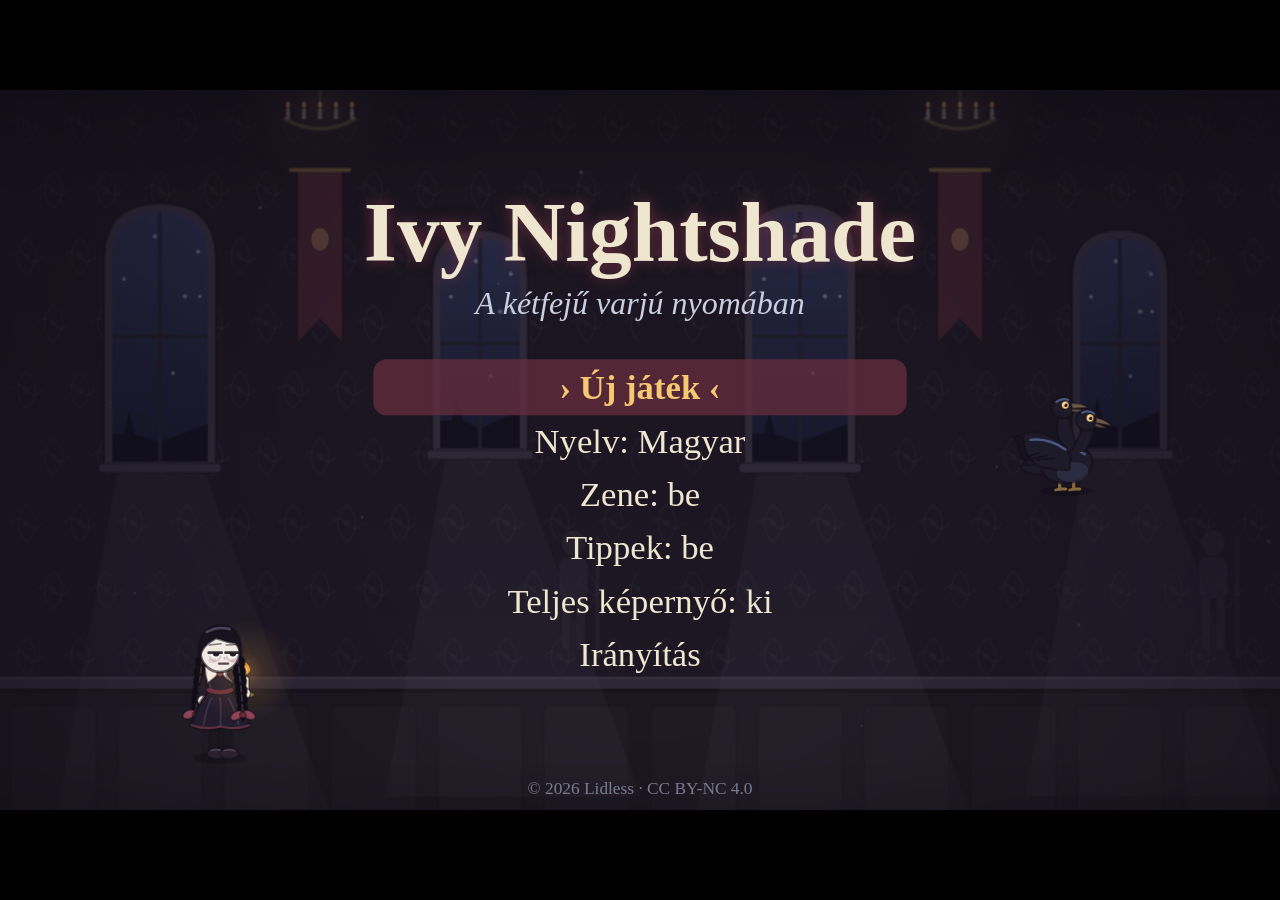
==== commit ebb7e839: "Ivy: Teljes képernyő be/ki a főmenüben és a szünet menüben (iPhone-on útmutató) Co-Authored-By: Clau" ====
--- a/ivy-nightshade/index.html
+++ b/ivy-nightshade/index.html
@@ -248,6 +248,8 @@
       controls_5: 'Esc / P: szünet',
       controls_6: 'Tipp: lépj a zene ütemére – úgy halkabb vagy.',
       menu_hand: 'Joystick',
+      menu_fs: 'Teljes képernyő',
+      menu_fs_ios: 'Teljes képernyő: Megosztás → Főképernyőhöz',
       map_hint_t: '▦ – térkép',
       hand_left: 'bal oldalon',
       hand_right: 'jobb oldalon',
@@ -394,6 +396,8 @@
       controls_5: 'Esc / P: pause',
       controls_6: 'Tip: step to the beat of the music. You will be quieter.',
       menu_hand: 'Joystick',
+      menu_fs: 'Full screen',
+      menu_fs_ios: 'Full screen: Share → Add to Home Screen',
       map_hint_t: '▦ – map',
       hand_left: 'on the left',
       hand_right: 'on the right',
@@ -7825,16 +7829,35 @@
   }
 
   // ---------- title / main menu ----------
-  const MAIN_Y0 = 240, MAIN_STEP = 46;
+  const MAIN_Y0 = 232, MAIN_STEP = 40;
   let page = 'main';   // 'main' | 'controls'
   let sel = 0;
   let rects = [];      // hit rects of the last drawn frame: {x,y,w,h,index}
+
+  // fullscreen: works on PCs, Android and iPad; iPhone Safari only allows it for videos (there: Add to Home Screen)
+  const FS = G.fs = {
+    can() { const d = document; return !!(d.fullscreenEnabled || d.webkitFullscreenEnabled) && !!(d.documentElement.requestFullscreen || d.documentElement.webkitRequestFullscreen); },
+    standalone() { return !!(navigator.standalone || (window.matchMedia && matchMedia('(display-mode: standalone)').matches)); },
+    on() { const d = document; return !!(d.fullscreenElement || d.webkitFullscreenElement); },
+    toggle() {
+      const d = document, e = d.documentElement;
+      try {
+        if (FS.on()) { const r = (d.exitFullscreen || d.webkitExitFullscreen).call(d); if (r && r.catch) r.catch(() => {}); }
+        else {
+          const r = (e.requestFullscreen || e.webkitRequestFullscreen).call(e, { navigationUI: 'hide' });
+          if (r && r.then) r.then(() => { try { screen.orientation.lock('landscape').catch(() => {}); } catch (x) {} }).catch(() => {});
+        }
+      } catch (x) {}
+    },
+  };
 
   function items() {
     if (page === 'controls') return G.touchMode ? [{ id: 'hand' }, { id: 'back' }] : [{ id: 'back' }];
     const list = [{ id: 'new' }];
     if (G.save.get('progress', 0) > 0) list.push({ id: 'continue' });
-    list.push({ id: 'lang' }, { id: 'music' }, { id: 'hints' }, { id: 'controls' });
+    list.push({ id: 'lang' }, { id: 'music' }, { id: 'hints' });
+    if (!FS.standalone()) list.push({ id: FS.can() ? 'fs' : 'fs_ios' });
+    list.push({ id: 'controls' });
     return list;
   }
   function label(id) {
@@ -7845,6 +7868,8 @@
       case 'music': return T('menu_music') + ': ' + T(musicOn() ? 'on' : 'off');
       case 'hints': return T('menu_hints') + ': ' + T(G.save.get('hints', true) !== false ? 'on' : 'off');
       case 'controls': return T('menu_controls');
+      case 'fs': return T('menu_fs') + ': ' + T(FS.on() ? 'on' : 'off');
+      case 'fs_ios': return T('menu_fs_ios');
       case 'hand': return T('menu_hand') + ': ' + T(G.save.get('lefty', false) === true ? 'hand_right' : 'hand_left');
       case 'back': return T('menu_back');
     }
@@ -7858,6 +7883,8 @@
       case 'music': sfx('ui_ok'); setMusic(!musicOn()); break;
       case 'hints': sfx('ui_ok'); G.save.set('hints', G.save.get('hints', true) === false); break;
       case 'controls': sfx('ui_ok'); page = 'controls'; sel = 0; break;
+      case 'fs': sfx('ui_ok'); FS.toggle(); break;
+      case 'fs_ios': sfx('ui_move'); break;
       case 'hand': sfx('ui_ok'); G.save.set('lefty', G.save.get('lefty', false) !== true); break;
       case 'back': {
         sfx('ui_ok');
@@ -7928,7 +7955,7 @@
         if (G.input.pressed('confirm') || G.input.pressed('action') || G.input.pressed('back')) activate('back');
         return;
       }
-      if ((G.input.pressed('left') || G.input.pressed('right')) && (id === 'lang' || id === 'music' || id === 'hints' || id === 'hand')) {
+      if ((G.input.pressed('left') || G.input.pressed('right')) && (id === 'lang' || id === 'music' || id === 'hints' || id === 'hand' || id === 'fs')) {
         activate(id);
       } else if (G.input.pressed('confirm') || G.input.pressed('action')) {
         activate(id);
@@ -8062,7 +8089,7 @@
   };
 
   // ---------- pause overlay ----------
-  const PAUSE_RECTS_Y = [280, 350];
+  const pauseKeys = () => (FS.can() ? ['pause_resume', 'menu_fs', 'pause_menu'] : ['pause_resume', 'pause_menu']);
   const PauseOverlay = {
     sel: 0,
     active: false,   // pointer clicks count only while active (set by reset())
@@ -8095,13 +8122,16 @@
     update(dt) {
       this._ensureListeners();
       if (G.input.pressed('pause') || G.input.pressed('back')) return this._finish('resume');
-      if (G.input.pressed('up')) { this.sel = (this.sel + 1) % 2; sfx('ui_move'); }
-      if (G.input.pressed('down')) { this.sel = (this.sel + 1) % 2; sfx('ui_move'); }
+      const K = pauseKeys(), n = K.length;
+      if (G.input.pressed('up')) { this.sel = (this.sel + n - 1) % n; sfx('ui_move'); }
+      if (G.input.pressed('down')) { this.sel = (this.sel + 1) % n; sfx('ui_move'); }
       let choice = -1;
       if (this._click >= 0) { choice = this._click; this._click = -1; }
       else if (G.input.pressed('confirm') || G.input.pressed('action')) choice = this.sel;
-      if (choice === 0) { sfx('ui_ok'); return this._finish('resume'); }
-      if (choice === 1) { sfx('ui_ok'); return this._finish('menu'); }
+      const what = K[choice];
+      if (what === 'pause_resume') { sfx('ui_ok'); return this._finish('resume'); }
+      if (what === 'menu_fs') { sfx('ui_ok'); FS.toggle(); }
+      if (what === 'pause_menu') { sfx('ui_ok'); return this._finish('menu'); }
       return null;
     },
 
@@ -8114,10 +8144,10 @@
       ctx.font = 'bold 44px ' + FONT;
       ctx.fillStyle = PAL.cream;
       ctx.fillText(T('pause_title'), W / 2, 190);
-      const keys = ['pause_resume', 'pause_menu'];
+      const keys = pauseKeys();
       this._rects = [];
       keys.forEach((k, i) => {
-        const y = PAUSE_RECTS_Y[i];
+        const y = (keys.length === 3 ? 270 : 280) + i * 66;
         const r = { x: W / 2 - 170, y: y - 28, w: 340, h: 56, index: i };
         this._rects.push(r);
         const isSel = i === this.sel;
@@ -8128,7 +8158,8 @@
         }
         ctx.font = (isSel ? 'bold ' : '') + '28px ' + FONT;
         ctx.fillStyle = isSel ? PAL.amberLight : PAL.cream;
-        ctx.fillText((isSel ? '› ' : '') + T(k) + (isSel ? ' ‹' : ''), W / 2, y);
+        const txt = k === 'menu_fs' ? T('menu_fs') + ': ' + T(FS.on() ? 'on' : 'off') : T(k);
+        ctx.fillText((isSel ? '› ' : '') + txt + (isSel ? ' ‹' : ''), W / 2, y);
       });
       ctx.restore();
     }
